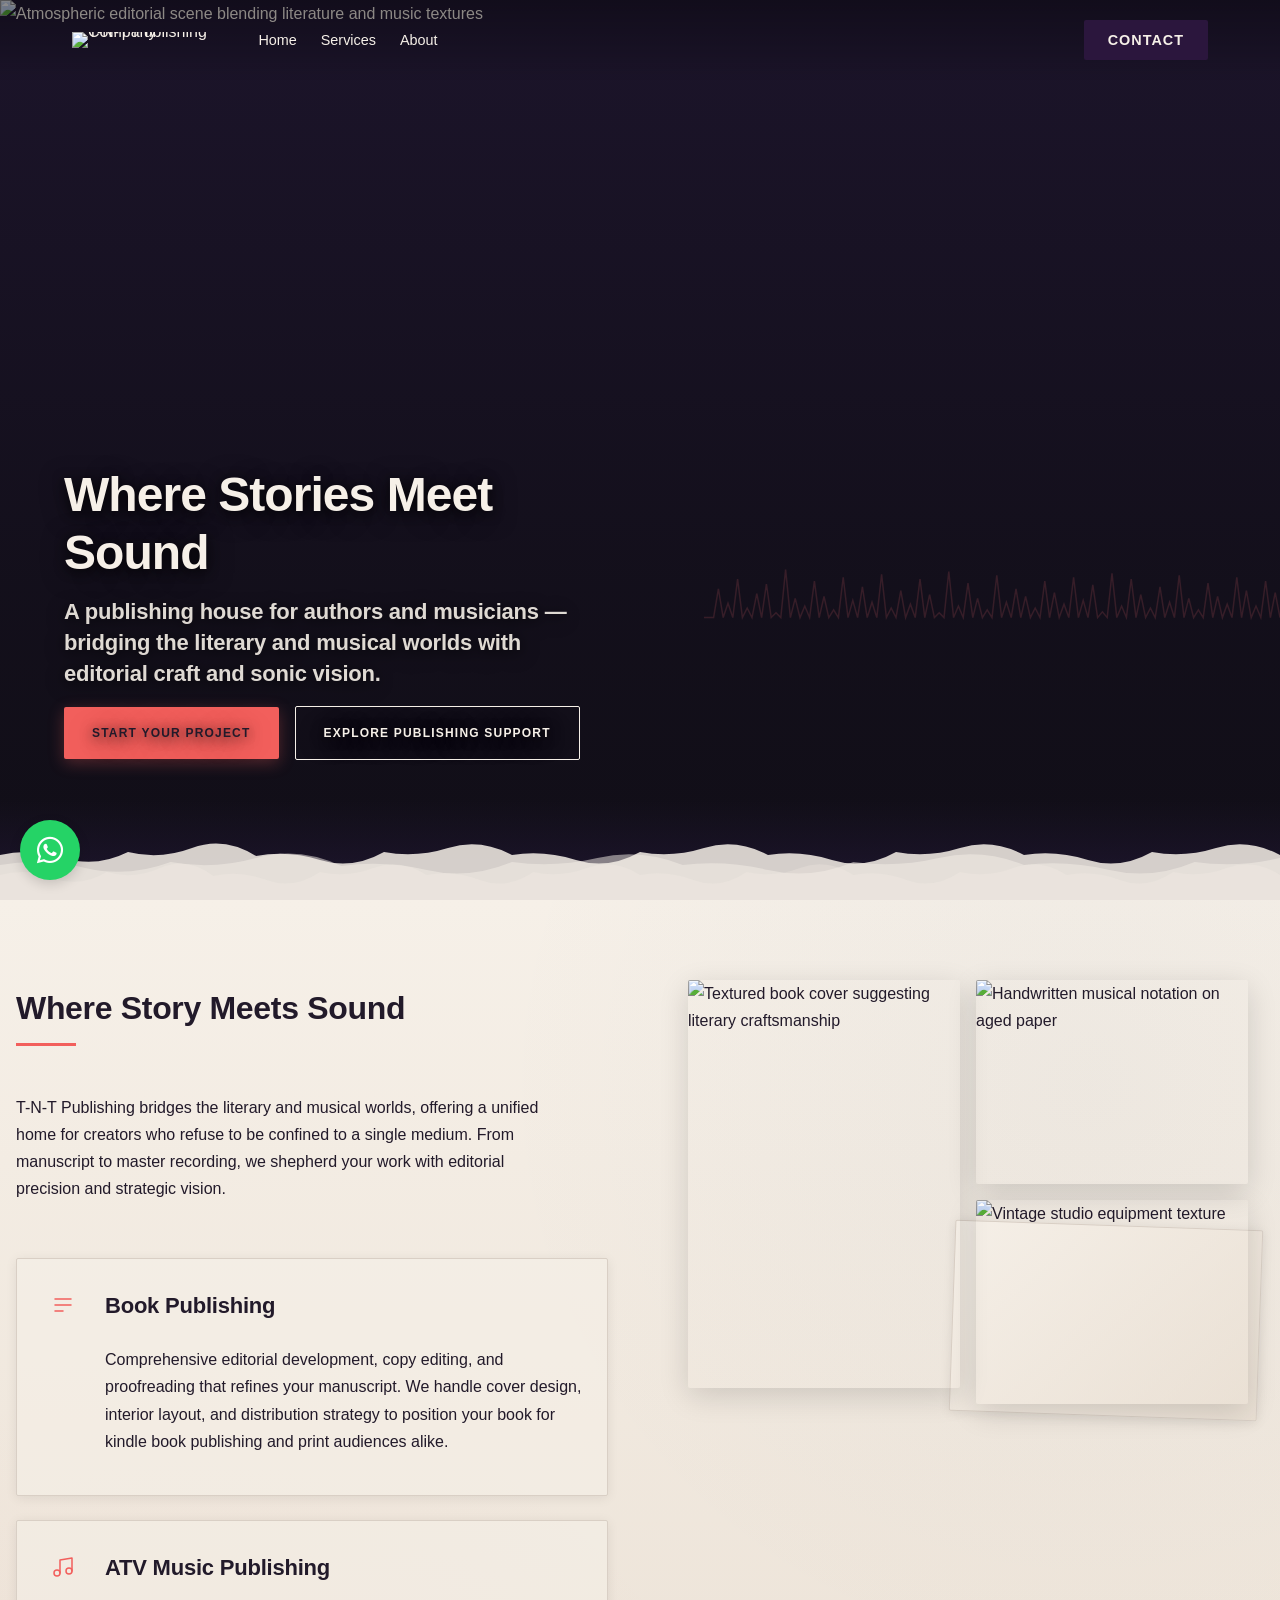
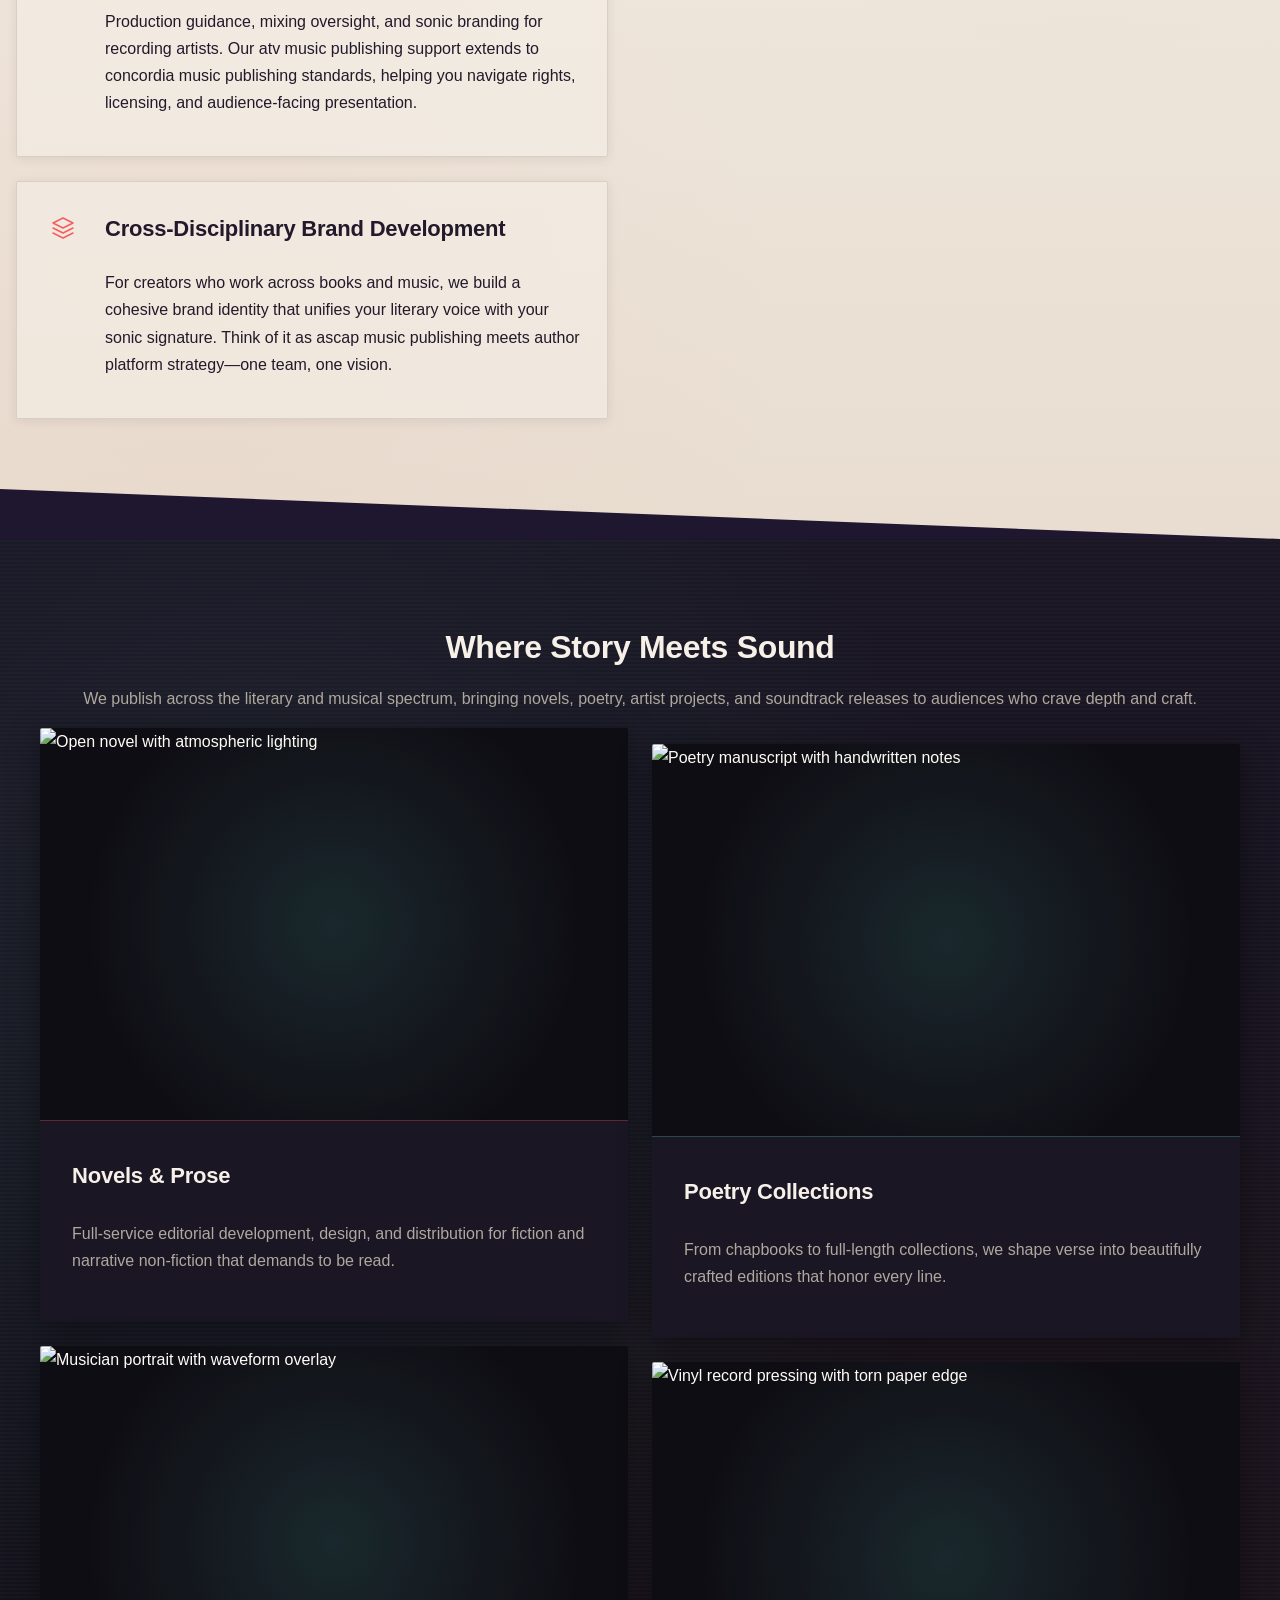
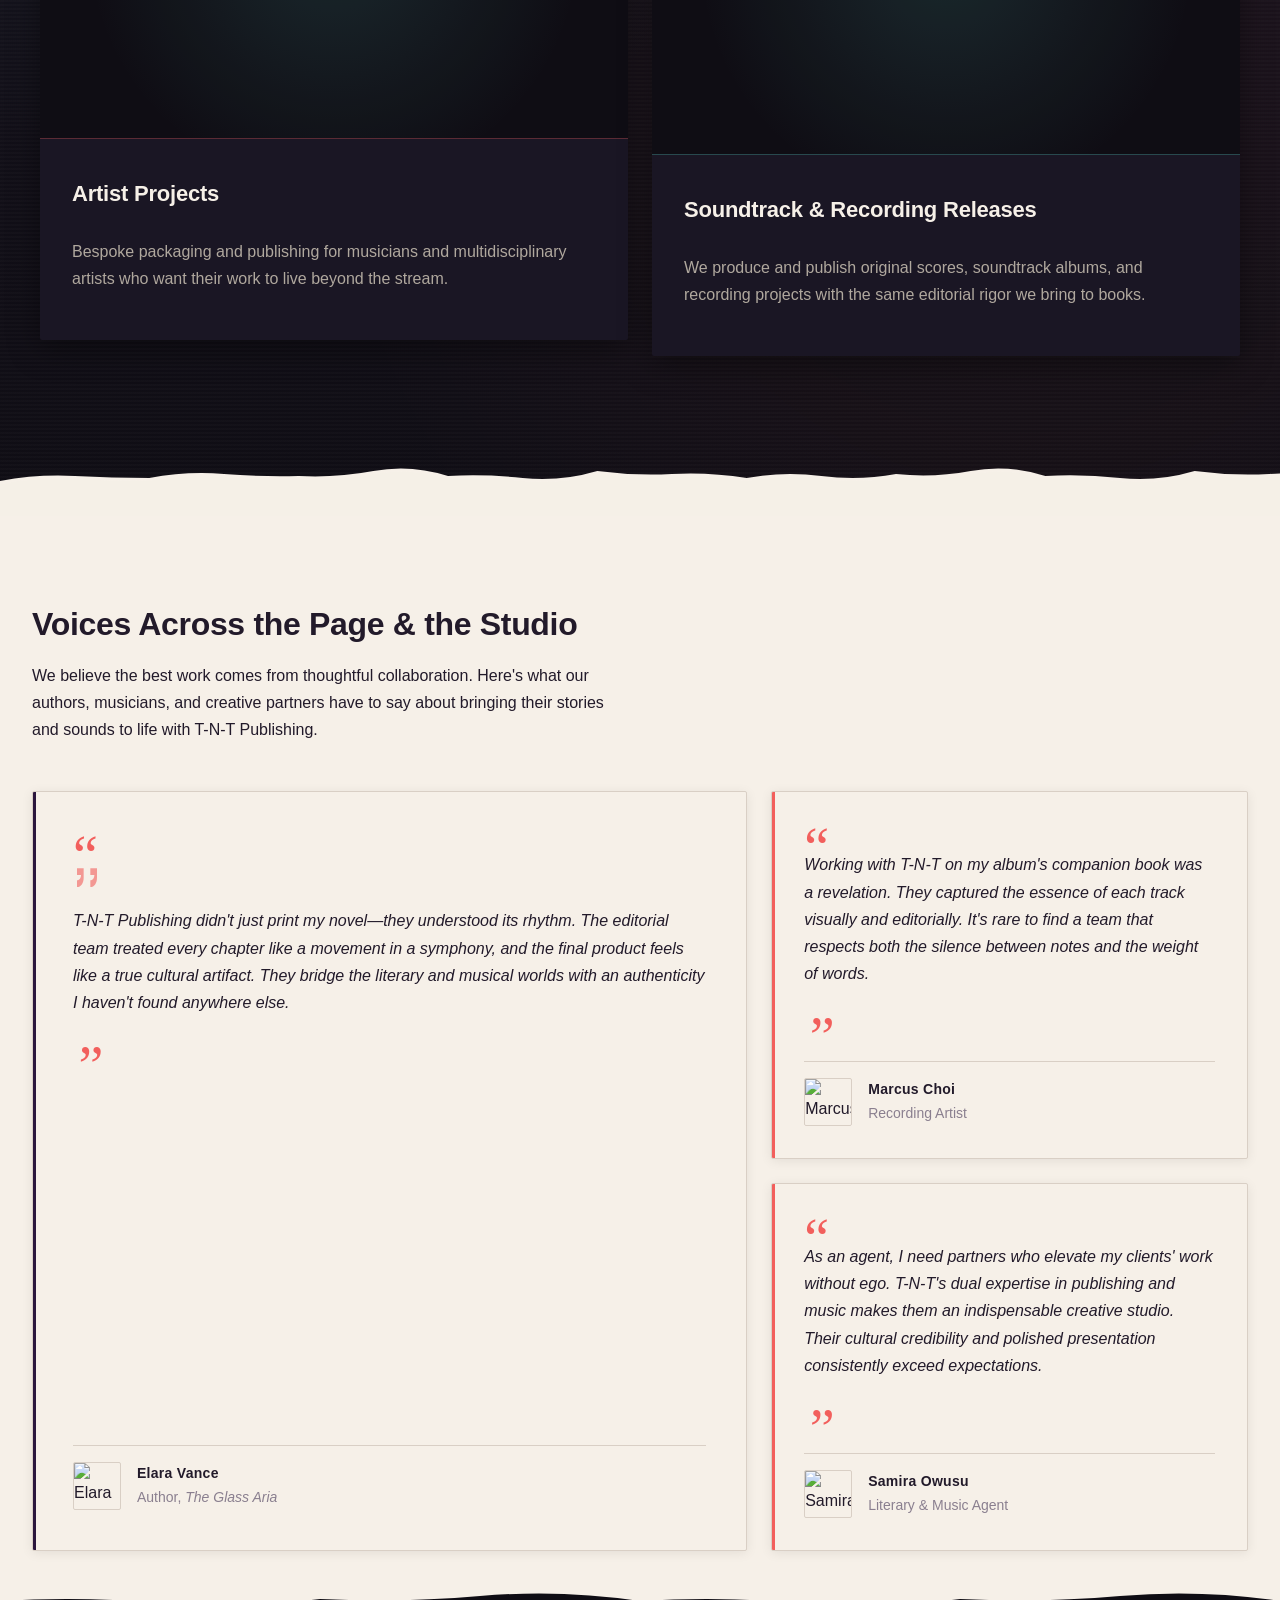
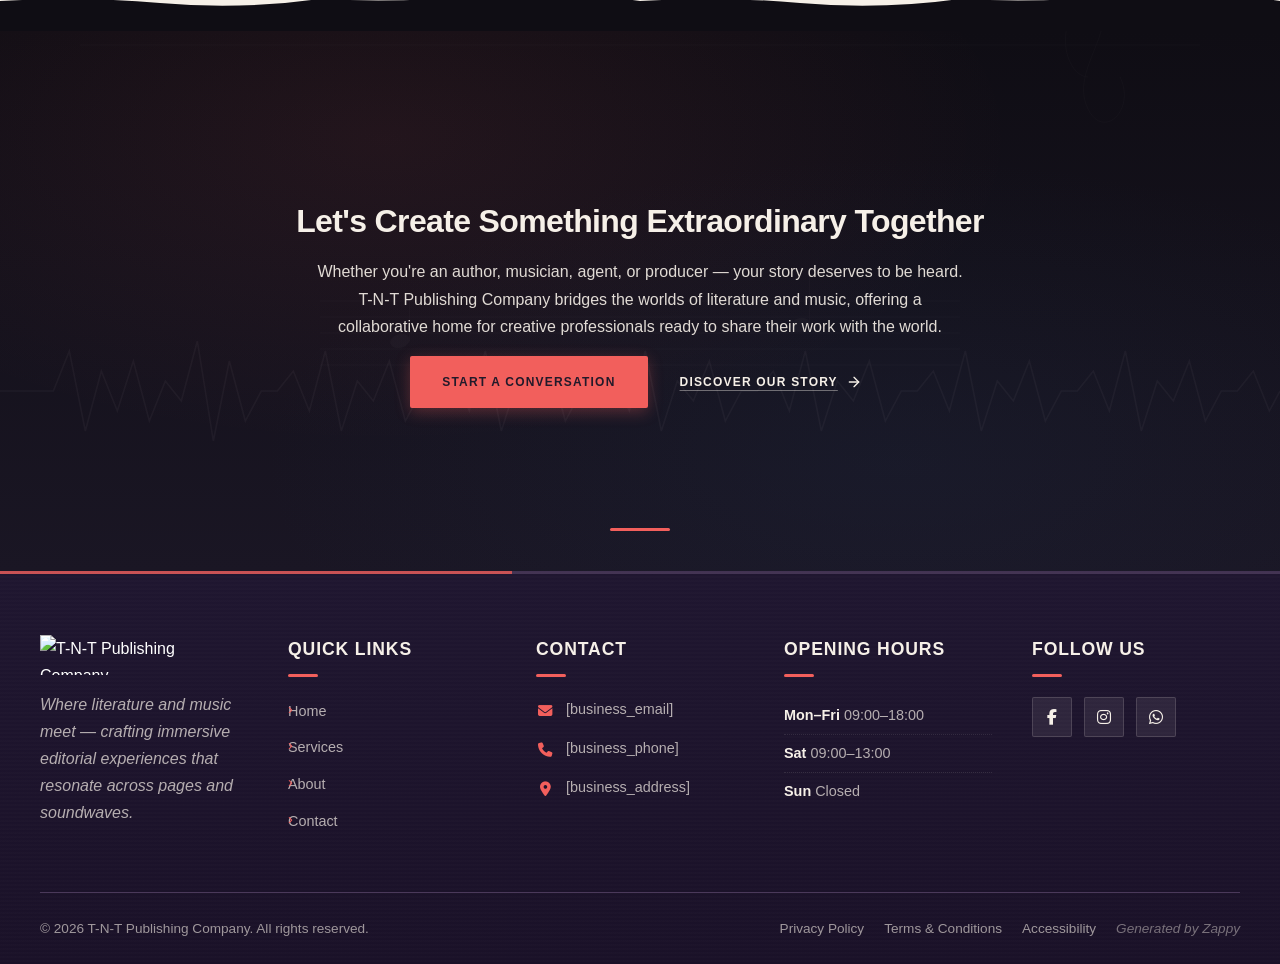
==== public/index.html @ 14544d4f "Initial website commit" ====
<!doctype html><html lang="en"><head><meta charset="UTF-8"><meta content="width=device-width,initial-scale=1" name="viewport"><meta content="index, follow" name="robots"><title>Ignite Your Story &amp; Sound — T-N-T Publishing Company</title><meta content="Where books meet beats. T-N-T Publishing Company amplifies authors and musicians with expert atv music publishing and kindle book publishing services. Start your creative explosion today." name="description"><meta content="atv music publishing, kindle book publishing, book and music publishing, creative publishing house, story and sound" name="keywords"><link href="/assets/favicon.ico" rel="icon" type="image/x-icon"><link href="/assets/favicon-16x16.png" rel="icon" type="image/png" sizes="16x16"><link href="/assets/favicon-32x32.png" rel="icon" type="image/png" sizes="32x32"><link href="/assets/favicon-48x48.png" rel="icon" type="image/png" sizes="48x48"><link href="/assets/favicon-192x192.png" rel="icon" type="image/png" sizes="192x192"><link href="/assets/favicon-512x512.png" rel="icon" type="image/png" sizes="512x512"><link href="/assets/apple-touch-icon.png" rel="apple-touch-icon"><script>!function(){"use strict";var t="50165674-5716-4f47-8185-071e0df1c910",e="https://api.zappy5.com/api/analytics/track",a=18e5,n=2592e6,o=!0,i=!0,r=!0;var s=function(){var e="zappy_visitor_"+t,a=null;try{if(a=localStorage.getItem(e)){var o=JSON.parse(a),i=Date.now();if(i-o.created<n)return o.lastSeen=i,localStorage.setItem(e,JSON.stringify(o)),o.id}}catch(t){console.warn("Zappy Analytics: LocalStorage not available")}var r="zv_"+Date.now()+"_"+Math.random().toString(36).substr(2,9);try{localStorage.setItem(e,JSON.stringify({id:r,created:Date.now(),lastSeen:Date.now()}))}catch(t){}return r}(),c=function(){var e="zappy_session_"+t,n=null;try{if(n=sessionStorage.getItem(e)){var o=JSON.parse(n),i=Date.now();if(i-o.timestamp<a)return o.timestamp=i,sessionStorage.setItem(e,JSON.stringify(o)),o.id}}catch(t){console.warn("Zappy Analytics: SessionStorage not available")}var r="zs_"+Date.now()+"_"+Math.random().toString(36).substr(2,9);try{sessionStorage.setItem(e,JSON.stringify({id:r,timestamp:Date.now()}))}catch(t){}return r}();function l(a,n){n=n||{};var o={website_id:t,event_type:a,page_path:window.location.pathname,referrer:document.referrer||"direct",visitor_id:s,session_id:c,metadata:n};if(navigator.sendBeacon){var i=new Blob([JSON.stringify(o)],{type:"application/json"});navigator.sendBeacon(e,i)}else fetch(e,{method:"POST",headers:{"Content-Type":"application/json"},body:JSON.stringify(o),keepalive:!0}).catch(function(t){console.warn("Zappy Analytics: Failed to track event",t)})}o&&l("pageview",{title:document.title,url:window.location.href}),i&&document.addEventListener("click",function(t){var e=t.target;if("BUTTON"===e.tagName||e.closest("button")){var a="BUTTON"===e.tagName?e:e.closest("button");l("click",{element:"button",text:a.textContent.trim().substring(0,100),id:a.id||null,class:a.className||null})}else if("A"===e.tagName||e.closest("a")){var n="A"===e.tagName?e:e.closest("a");l("navigation",{element:"link",text:n.textContent.trim().substring(0,100),href:n.href,external:n.hostname!==window.location.hostname})}},!0),r&&document.addEventListener("submit",function(t){var e=t.target;l("form_submit",{form_id:e.id||null,form_name:e.name||null,form_action:e.action||null,form_method:e.method||"GET"})},!0);var d=Date.now();window.addEventListener("beforeunload",function(){l("page_unload",{time_on_page:Math.floor((Date.now()-d)/1e3),page_path:window.location.pathname})}),window.zappyAnalytics={track:l,getVisitorId:function(){return s},getSessionId:function(){return c}}}()</script><meta content="Ignite Your Story &amp; Sound — T-N-T Publishing Company" property="og:title"><meta content="Where books meet beats. T-N-T Publishing Company amplifies authors and musicians with expert atv music publishing and kindle book publishing services. Start your creative explosion today." property="og:description"><meta content="summary_large_image" name="twitter:card"><meta content="Ignite Your Story &amp; Sound — T-N-T Publishing Company" name="twitter:title"><meta content="Where books meet beats. T-N-T Publishing Company amplifies authors and musicians with expert atv music publishing and kindle book publishing services. Start your creative explosion today." name="twitter:description"><meta content="website" property="og:type"><meta content="en_US" property="og:locale"><link href="https://cdnjs.cloudflare.com/ajax/libs/font-awesome/6.4.0/css/all.min.css" rel="stylesheet"><style>.skip-link{position:absolute;top:0;left:0;transform:translateY(-200%);padding:12px 18px;background:var(--bg-dark,#1a1a1a);color:var(--text-light,#fff);font-weight:600;border-radius:0 0 8px 0;z-index:10000}.skip-link:focus{transform:none;outline:2px solid var(--ring,#fff);outline-offset:2px}:focus-visible{outline:2px solid var(--ring,currentColor);outline-offset:3px}</style><link href="/assets/favicon.ico" rel="icon" type="image/x-icon"><link href="/assets/favicon-16x16.png" rel="icon" type="image/png" sizes="16x16"><link href="/assets/favicon-32x32.png" rel="icon" type="image/png" sizes="32x32"><link href="/assets/favicon-48x48.png" rel="icon" type="image/png" sizes="48x48"><link href="/assets/favicon-192x192.png" rel="icon" type="image/png" sizes="192x192"><link href="/assets/favicon-512x512.png" rel="icon" type="image/png" sizes="512x512"><link href="/assets/apple-touch-icon.png" rel="apple-touch-icon"><link href="https://cdn.jsdelivr.net/npm/vanilla-cookieconsent@3/dist/cookieconsent.css" rel="stylesheet"><script src="https://cdn.jsdelivr.net/npm/vanilla-cookieconsent@3/dist/cookieconsent.umd.js"></script><script src="https://cdn.jsdelivr.net/gh/mickidum/acc_toolbar/acctoolbar/acctoolbar.min.js"></script><link href="/styles.css" rel="stylesheet"><script>window.ZAPPY_WEBSITE_ID="50165674-5716-4f47-8185-071e0df1c910",window.ZAPPY_API_BASE="https://api.zappy5.com"</script><style id="zappy-dropdown-submenu-styles">#navMenu li:has(.sub-menu),.nav-menu li:has(.sub-menu),.navbar li:has(.sub-menu),nav li:has(.sub-menu){position:relative}#navMenu .sub-menu,.nav-menu .sub-menu,.navbar .sub-menu,nav .sub-menu{display:block!important;position:absolute!important;top:100%;left:0;min-width:220px;background:#fff;border-radius:8px;box-shadow:0 8px 25px rgba(0,0,0,.15);padding:8px 0;opacity:0;visibility:hidden;transform:translateY(10px);transition:all .3s ease;z-index:1000;list-style:none;pointer-events:none}#navMenu li:hover>.sub-menu,.nav-menu li:hover>.sub-menu,.navbar li:hover>.sub-menu,nav li:hover>.sub-menu{opacity:1!important;visibility:visible!important;transform:translateY(0)!important;pointer-events:auto!important}.sub-menu li{list-style:none;margin:0;padding:0}.sub-menu a{display:block!important;padding:10px 16px!important;color:var(--text-dark,#333)!important;font-weight:500;text-decoration:none;white-space:nowrap;transition:background-color .2s}.sub-menu .zappy-nav-child>a{padding-left:28px!important;font-size:.9em!important;opacity:.85!important}[dir=rtl] .sub-menu .zappy-nav-child>a,html[lang=ar] .sub-menu .zappy-nav-child>a,html[lang=he] .sub-menu .zappy-nav-child>a{padding-left:10px!important;padding-right:28px!important}.sub-menu .zappy-nav-parent>a{font-weight:600!important}.sub-menu a:hover{background-color:#f5f5f5}[dir=rtl] .nav-menu .sub-menu,[dir=rtl] .navbar .sub-menu,[dir=rtl] nav .sub-menu,html[lang=ar] .nav-menu .sub-menu,html[lang=ar] .navbar .sub-menu,html[lang=ar] nav .sub-menu,html[lang=he] .nav-menu .sub-menu,html[lang=he] .navbar .sub-menu,html[lang=he] nav .sub-menu{left:auto!important;right:0!important}.sub-menu:empty,.sub-menu:not(:has(li)):not(:has(> a)),.sub-menu:not(:has(li:not(.zappy-hidden-menu-item))):not(:has(> a)){display:none!important;opacity:0!important;visibility:hidden!important;pointer-events:none!important}li:has(.menu-group-title):hover>.sub-menu{opacity:1!important;visibility:visible!important;transform:translateY(0)!important;pointer-events:auto!important}#navMenu>li>.menu-group-title,.nav-menu>li>.menu-group-title{display:inline-block;padding:.5rem 1rem;cursor:default;user-select:none}@media (max-width:768px){#navMenu .sub-menu,.nav-menu .sub-menu,.navbar .sub-menu,nav .sub-menu{position:static!important;transform:none!important;box-shadow:none!important;background:0 0!important;max-height:0;overflow:hidden;opacity:0;visibility:hidden;transition:max-height .3s ease,opacity .3s ease;padding:0!important;border-radius:0!important}#navMenu .sub-menu.mobile-expanded,.nav-menu .sub-menu.mobile-expanded,.navbar .sub-menu.mobile-expanded{max-height:none!important;overflow-y:visible!important;opacity:1!important;visibility:visible!important;padding:8px 0 8px 16px!important}[dir=rtl] .sub-menu.mobile-expanded,html[lang=he] .sub-menu.mobile-expanded{padding:8px 16px 8px 0!important}#navMenu li:hover>.sub-menu,.nav-menu li:hover>.sub-menu,.navbar li:hover>.sub-menu,nav li:hover>.sub-menu{opacity:0;visibility:hidden;pointer-events:none}#navMenu li>.sub-menu.mobile-expanded,.nav-menu li>.sub-menu.mobile-expanded,.navbar li>.sub-menu.mobile-expanded,nav li>.sub-menu.mobile-expanded{opacity:1!important;visibility:visible!important;pointer-events:auto!important}#navMenu li:has(.sub-menu),.nav-menu li:has(.sub-menu),.navbar li:has(.sub-menu),nav li:has(.sub-menu){display:flex!important;flex-wrap:wrap!important;align-items:center!important;position:relative!important;min-height:44px!important}#navMenu li:has(.sub-menu)>a,.nav-menu li:has(.sub-menu)>a,.navbar li:has(.sub-menu)>a,nav li:has(.sub-menu)>a{flex:1!important;min-width:0!important}#navMenu li:has(.sub-menu)>.menu-group-title,.nav-menu li:has(.sub-menu)>.menu-group-title,.navbar li:has(.sub-menu)>.menu-group-title,nav li:has(.sub-menu)>.menu-group-title{flex:1!important;min-width:0!important;padding:0!important;line-height:inherit!important}#navMenu li:has(.sub-menu)>.sub-menu,.nav-menu li:has(.sub-menu)>.sub-menu,.navbar li:has(.sub-menu)>.sub-menu,nav li:has(.sub-menu)>.sub-menu{flex-basis:100%!important;width:100%!important}#navMenu li:has(.sub-menu)>a [class*=arrow],#navMenu li:has(.sub-menu)>a [class*=chevron],.nav-menu li:has(.sub-menu)>a .fa-angle-down,.nav-menu li:has(.sub-menu)>a .fa-chevron-down,.nav-menu li:has(.sub-menu)>a [class*=arrow],.nav-menu li:has(.sub-menu)>a [class*=chevron],nav li:has(.sub-menu)>a [class*=arrow],nav li:has(.sub-menu)>a [class*=chevron]{display:none!important;visibility:hidden!important}.mobile-submenu-toggle{display:flex!important;align-items:center!important;justify-content:center!important;width:44px!important;height:auto!important;background:0 0!important;border:none!important;cursor:pointer!important;color:var(--text-light)!important;position:static!important;flex-shrink:0!important;align-self:stretch!important;z-index:2!important;padding:0!important;margin:0!important}.mobile-submenu-toggle::after{content:''!important;width:0!important;height:0!important;border-left:6px solid transparent!important;border-right:6px solid transparent!important;border-top:7px solid currentColor!important;transition:transform .3s ease!important}.mobile-submenu-toggle.expanded::after{transform:rotate(180deg)!important}.sub-menu a{padding:10px 0!important;display:block!important;color:var(--text-light)!important;white-space:normal!important}.sub-menu .zappy-nav-child>a{padding-left:28px!important;font-size:.9em!important;opacity:.85!important}[dir=rtl] .sub-menu .zappy-nav-child>a,html[lang=ar] .sub-menu .zappy-nav-child>a,html[lang=he] .sub-menu .zappy-nav-child>a{padding-left:0!important;padding-right:28px!important}.sub-menu .zappy-nav-parent>a{font-weight:600!important}#navMenu.active,.nav-menu.active{max-width:100vw!important;overflow-x:hidden!important;box-sizing:border-box!important}.navbar .sub-menu li a,.zappy-products-dropdown .sub-menu a,nav.navbar .sub-menu li a{color:var(--text-light)!important}}@media (min-width:769px){.mobile-submenu-toggle{display:none!important}}</style><style id="zappy-widget-visibility">html[dir=rtl] .whatsapp-float{right:20px!important;left:auto!important}html:not([dir]) .whatsapp-float,html[dir=ltr] .whatsapp-float{left:20px!important;right:auto!important}html[dir=rtl] #mic-access-tool-general-button,html[dir=rtl] #mic-init-access-tool #mic-access-tool-general-button,html[dir=rtl] #mic-init-access-tool .mic-access-tool-general-button,html[dir=rtl] ._access-icon,html[dir=rtl] .mic-access-tool-general-button{left:20px!important;right:auto!important}html:not([dir]) #mic-access-tool-general-button,html:not([dir]) #mic-init-access-tool #mic-access-tool-general-button,html:not([dir]) #mic-init-access-tool .mic-access-tool-general-button,html:not([dir]) ._access-icon,html:not([dir]) .mic-access-tool-general-button,html[dir=ltr] #mic-access-tool-general-button,html[dir=ltr] #mic-init-access-tool #mic-access-tool-general-button,html[dir=ltr] #mic-init-access-tool .mic-access-tool-general-button,html[dir=ltr] ._access-icon,html[dir=ltr] .mic-access-tool-general-button{right:20px!important;left:auto!important}@media (max-width:768px){.whatsapp-float{display:flex!important}}@media (min-width:769px){.whatsapp-float{display:flex!important}}@media (max-width:768px){#mic-access-tool-general-button,#mic-init-access-tool #mic-access-tool-general-button,#mic-init-access-tool .mic-access-tool-general-button,._access-icon,.mic-access-tool-general-button{display:flex!important;visibility:visible!important;opacity:1!important;pointer-events:auto!important}#mic-access-tool-box.opened-mic-access-tool,#mic-init-access-tool #mic-access-tool-box.opened-mic-access-tool,.mic-access-tool-box.opened-mic-access-tool{visibility:visible!important;opacity:1!important;pointer-events:auto!important}}@media (min-width:769px){#mic-access-tool-general-button,#mic-init-access-tool #mic-access-tool-general-button,#mic-init-access-tool .mic-access-tool-general-button,._access-icon,.mic-access-tool-general-button{display:flex!important;visibility:visible!important;opacity:1!important;pointer-events:auto!important}#mic-access-tool-box.opened-mic-access-tool,#mic-init-access-tool #mic-access-tool-box.opened-mic-access-tool,.mic-access-tool-box.opened-mic-access-tool{visibility:visible!important;opacity:1!important;pointer-events:auto!important}}</style></head><body><a href="#main" class="skip-link">Skip to main content</a><nav class="navbar"><button aria-label="Menu" class="mobile-toggle" id="mobileToggle"><svg viewBox="0 0 24 24" fill="none" height="24" width="24" class="hamburger-icon"><path d="M3 12h18M3 6h18M3 18h18" stroke="currentColor" stroke-width="2" stroke-linecap="round"></path></svg> <svg viewBox="0 0 24 24" fill="none" height="24" width="24" class="close-icon" style="display:none"><path d="M18 6L6 18M6 6l12 12" stroke="currentColor" stroke-width="2" stroke-linecap="round"></path></svg></button> <button aria-label="Call" class="phone-header-btn" data-phone="[business_phone]"><svg viewBox="0 0 24 24" fill="currentColor" height="20" width="20"><path d="M22 16.92v3a2 2 0 0 1-2.18 2 19.79 19.79 0 0 1-8.63-3.07 19.5 19.5 0 0 1-6-6 19.79 19.79 0 0 1-3.07-8.67A2 2 0 0 1 4.11 2h3a2 2 0 0 1 2 1.72 12.84 12.84 0 0 0 .7 2.81 2 2 0 0 1-.45 2.11L8.09 9.91a16 16 0 0 0 6 6l1.27-1.27a2 2 0 0 1 2.11-.45 12.84 12.84 0 0 0 2.81.7A2 2 0 0 1 22 16.92z"></path></svg></button><div class="nav-container"><div class="nav-brand"><a href="/" class="logo-link"><img alt="T-N-T Publishing Company" src="/assets/site-home-image-1.webp" class="logo"></a></div><ul class="nav-menu" id="navMenu"><li><a href="/">Home</a></li><li><a href="/services">Services</a></li><li><a href="/about">About</a></li></ul><div class="nav-cta-container"><a href="/contact" class="nav-cta-btn">Contact</a></div></div></nav><script>window.addEventListener("load",function(){const e=document.querySelector(".navbar, nav, header");if(!e)return void console.log("[Navbar] Navbar element not found");let t=document.getElementById("mobileToggle")||document.querySelector(".mobile-toggle")||document.querySelector(".hamburger")||document.querySelector(".hamburger-menu")||document.querySelector(".menu-toggle")||document.querySelector(".burger-menu")||document.querySelector('[aria-label="Menu"]')||document.querySelector('[aria-label="תפריט"]');const n=document.querySelector(".phone-header-btn"),o=window.getComputedStyle(e);let r=o.backgroundColor;if(console.log("[Navbar] Initial navbar background:",r),"transparent"===r||"rgba(0, 0, 0, 0)"===r||r.startsWith("rgba")&&r.includes(", 0)")){const e=o.backgroundImage;if(e&&"none"!==e)console.log("[Navbar] Navbar has background image/gradient, using dark text"),r="rgb(240, 240, 240)";else{const e=window.getComputedStyle(document.body).backgroundColor;console.log("[Navbar] Navbar transparent, using body background:",e),r=e}}const a=r.match(/\d+/g);if(a&&a.length>=3){const e=(.299*parseInt(a[0])+.587*parseInt(a[1])+.114*parseInt(a[2]))/255;console.log("[Navbar] Mobile button colors preserved from Claude CSS (luminance:",e.toFixed(2)+")");const o=document.createElement("style");o.id="zappy-mobile-nav-fix";document.documentElement.lang;document.documentElement.dir,o.textContent='\n        /* Hide mobile buttons on desktop, show only on mobile */\n        @media (min-width: 769px) {\n          .mobile-toggle,\n          .phone-header-btn {\n            display: none !important;\n          }\n        }\n        \n        /* Show and position mobile buttons correctly on mobile */\n        @media (max-width: 768px) {\n          .navbar,\n          nav.navbar {\n            min-height: 70px !important;\n          }\n\n          .mobile-toggle,\n          .phone-header-btn {\n            position: absolute !important;\n            top: 0 !important;\n            bottom: 0 !important;\n            margin-top: auto !important;\n            margin-bottom: auto !important;\n            transform: none !important;\n            z-index: 1001 !important;\n            display: flex !important;\n            align-items: center !important;\n            justify-content: center !important;\n            width: 36px !important;\n            height: 36px !important;\n            border-radius: 50% !important;\n            border: none !important;\n            cursor: pointer !important;\n            padding: 6px !important;\n            background: none !important;\n            color: var(--nav-text, var(--text-light)) !important;\n            touch-action: manipulation !important;\n            -webkit-tap-highlight-color: transparent !important;\n          }\n\n          html[data-zappy-site-type="ecommerce"] .phone-header-btn,\n          body[data-zappy-site-type="ecommerce"] .phone-header-btn,\n          html[data-zappy-site-type="ecommerce"] header .phone-header-btn,\n          html[data-zappy-site-type="ecommerce"] nav .phone-header-btn {\n            display: none !important;\n            visibility: hidden !important;\n            width: 0 !important;\n            height: 0 !important;\n            min-width: 0 !important;\n            overflow: hidden !important;\n          }\n          \n          /* LTR positioning (default): hamburger LEFT, phone RIGHT */\n          html:not([dir="rtl"]):not([lang="he"]):not([lang="ar"]) .mobile-toggle,\n          html[dir="ltr"] .mobile-toggle {\n            left: 12px !important;\n            right: auto !important;\n          }\n          html:not([dir="rtl"]):not([lang="he"]):not([lang="ar"]) .phone-header-btn,\n          html[dir="ltr"] .phone-header-btn {\n            right: 12px !important;\n            left: auto !important;\n          }\n          \n          /* RTL positioning: hamburger RIGHT, phone LEFT */\n          html[dir="rtl"] .mobile-toggle,\n          html[lang="he"] .mobile-toggle,\n          html[lang="ar"] .mobile-toggle {\n            right: 12px !important;\n            left: auto !important;\n          }\n          html[dir="rtl"] .phone-header-btn,\n          html[lang="he"] .phone-header-btn,\n          html[lang="ar"] .phone-header-btn {\n            left: 12px !important;\n            right: auto !important;\n          }\n          \n          /* CRITICAL: Ensure nav-container has min-height on mobile */\n          /* All children are positioned absolutely/fixed on mobile, so height:auto collapses to 0 */\n          .nav-container {\n            min-height: 70px !important;\n            position: relative !important;\n          }\n          \n          /* Ensure SVG icons are properly sized and inherit color */\n          .mobile-toggle svg,\n          .phone-header-btn svg {\n            width: 24px !important;\n            height: 24px !important;\n            /* Don\'t force display - let JavaScript control hamburger/close toggle */\n          }\n          \n          /* Reset nav-cta-container on mobile - remove desktop box-shadow/padding */\n          /* that creates a visible ghost box when CTA button is hidden */\n          .nav-cta-container {\n            box-shadow: none !important;\n            padding: 0 !important;\n          }\n          \n          /* Hide nav-cta-container entirely on mobile when there\'s no lang-switcher */\n          /* (only the CTA button is inside, and it\'s hidden on mobile) */\n          .nav-cta-container:not(:has(.lang-switcher)) {\n            display: none !important;\n          }\n          \n          /* CRITICAL: Prevent hero image fade gradient from bleeding over headline text */\n          /* The .image-fade-gradient has bottom: -30px (extends below parent) */\n          /* On mobile stacked layout, this overlaps the h1 text below the image */\n          .hero-image-column {\n            overflow: hidden !important;\n          }\n          .image-fade-gradient {\n            bottom: 0 !important;\n          }\n          \n          /* Hide desktop language switcher on mobile - hamburger menu handles it */\n          /* High specificity to override stored CSS */\n          .lang-switcher,\n          .nav-cta-container .lang-switcher,\n          .nav-container .lang-switcher,\n          .navbar .lang-switcher,\n          .navbar .nav-cta-container .lang-switcher {\n            display: none !important;\n          }\n        }\n      ';const r=document.getElementById("zappy-mobile-nav-fix");r&&r.remove(),document.head.appendChild(o),console.log("[Navbar] Critical CSS injected for mobile nav positioning");const i=window.innerWidth<=768;if(t){const e=t.querySelector(".hamburger-icon"),n=t.querySelector(".close-icon");e&&(e.style.setProperty("width","24px","important"),e.style.setProperty("height","24px","important"),e.style.setProperty("display","block","important")),n&&(n.style.setProperty("width","24px","important"),n.style.setProperty("height","24px","important"),n.style.setProperty("display","none","important")),i?(t.style.setProperty("position","absolute","important"),t.style.setProperty("top","0","important"),t.style.setProperty("bottom","0","important"),t.style.setProperty("margin-top","auto","important"),t.style.setProperty("margin-bottom","auto","important"),t.style.setProperty("transform","none","important"),t.style.setProperty("z-index","1001","important"),t.style.removeProperty("left"),t.style.removeProperty("right"),console.log("[Navbar] Mobile toggle positioning applied (mobile viewport)")):(t.style.removeProperty("position"),t.style.removeProperty("top"),t.style.removeProperty("transform"),t.style.removeProperty("z-index"),t.style.removeProperty("left"),t.style.removeProperty("right"),console.log("[Navbar] Desktop viewport - cleared mobile toggle inline positioning"))}if(n){const e=n.querySelector("svg");e&&(e.style.width="24px",e.style.height="24px",e.setAttribute("width","24"),e.setAttribute("height","24")),i?(n.style.setProperty("position","absolute","important"),n.style.setProperty("top","0","important"),n.style.setProperty("bottom","0","important"),n.style.setProperty("margin-top","auto","important"),n.style.setProperty("margin-bottom","auto","important"),n.style.setProperty("transform","none","important"),n.style.setProperty("z-index","1001","important"),n.style.removeProperty("left"),n.style.removeProperty("right"),console.log("[Navbar] Phone button positioning applied (mobile viewport)")):(n.style.removeProperty("position"),n.style.removeProperty("top"),n.style.removeProperty("transform"),n.style.removeProperty("z-index"),n.style.removeProperty("left"),n.style.removeProperty("right"),console.log("[Navbar] Desktop viewport - cleared phone button inline positioning"))}}else console.log("[Navbar] Could not parse background color:",r);t=document.getElementById("mobileToggle")||document.querySelector(".mobile-toggle")||document.querySelector(".hamburger")||document.querySelector(".hamburger-menu")||document.querySelector(".menu-toggle")||document.querySelector(".burger-menu")||document.querySelector('[aria-label="Menu"]')||document.querySelector('[aria-label="תפריט"]');const i=document.getElementById("navMenu")||document.querySelector(".nav-menu")||document.querySelector(".nav-links")||document.querySelector("nav ul:not(.submenu)");if(!t||!i)return void console.log("[Navbar] Mobile toggle or menu not found:",{toggle:!!t,menu:!!i});i.id||(i.id="navMenu"),console.log("[Navbar] Initializing mobile menu...");const l=t.cloneNode(!0);t.parentNode.replaceChild(l,t);var s=0;function p(e){var t=Date.now();t-s<300||(s=t,function(e){e.preventDefault(),e.stopPropagation();const t=l.querySelector(".hamburger-icon"),n=l.querySelector(".close-icon");i.classList.contains("active")?(i.classList.remove("active"),t&&t.style.setProperty("display","block","important"),n&&n.style.setProperty("display","none","important"),document.body.style.overflow="",console.log("[Navbar] Menu closed")):(i.classList.add("active"),t&&t.style.setProperty("display","none","important"),n&&n.style.setProperty("display","block","important"),document.body.style.overflow="hidden",console.log("[Navbar] Menu opened"))}(e))}l.addEventListener("click",p),l.addEventListener("touchend",p),i.querySelectorAll("a").forEach(function(e){e.addEventListener("click",function(){if("#"===this.getAttribute("href"))return;const e=l.querySelector(".hamburger-icon"),t=l.querySelector(".close-icon");i.classList.remove("active"),e&&e.style.setProperty("display","block","important"),t&&t.style.setProperty("display","none","important"),document.body.style.overflow="",console.log("[Navbar] Menu closed (link clicked)")})});var m=i.querySelectorAll(".dropdown-toggle");m.forEach(function(e){e.addEventListener("click",function(e){e.preventDefault(),e.stopPropagation();var t=this.closest(".nav-dropdown");t&&(t.parentNode.querySelectorAll(".nav-dropdown.open").forEach(function(e){e!==t&&e.classList.remove("open")}),t.classList.toggle("open"),console.log("[Navbar] Dropdown toggled:",t.classList.contains("open")?"open":"closed"))})}),document.addEventListener("click",function(e){e.target.closest(".nav-dropdown")||document.querySelectorAll(".nav-dropdown.open").forEach(function(e){e.classList.remove("open")})}),console.log("[Navbar] Dropdown handlers initialized for "+m.length+" dropdowns"),n&&n.addEventListener("click",function(){const e=document.querySelectorAll('a[href^="tel:"]'),t=e.length>0?e[0].getAttribute("href").replace("tel:",""):"[business_phone]";window.location.href="tel:"+t,console.log("[Navbar] Phone button clicked")}),console.log("[Navbar] Mobile menu initialized successfully")})</script><main id="main"><section class="home-hero-section" data-band-index="0" data-layout-spec="Home-hero" data-hero-type="fullscreen-scrim"><div class="home-hero-section__bg-layer"><img alt="Atmospheric editorial scene blending literature and music textures" src="/assets/site-home-hero-image-1.webp" data-context="A cinematic editorial scene blending open book pages with vinyl record sleeve textures under warm studio lighting. Deep plum and indigo shadows with parchment highlights, paper grain visible, no separate cutout objects, cohesive atmospheric composition for a publishing company." data-placeholder="home-hero-image-1" height="600" loading="eager" width="1200" class="home-hero-section__bg-img" data-hero-bg="true" fetchpriority="high"></div><div class="home-hero-section__scrim" aria-hidden="true"></div><div class="home-hero-section__waveform" aria-hidden="true"><svg viewBox="0 0 600 120" xmlns="http://www.w3.org/2000/svg" aria-hidden="true" data-no-icon-edit="true" preserveAspectRatio="none"><path d="M0,60 L10,60 L15,30 L20,60 L25,45 L30,60 L35,20 L40,60 L45,50 L50,60 L55,35 L60,60 L65,25 L70,60 L75,55 L80,60 L85,10 L90,60 L95,40 L100,60 L105,48 L110,60 L115,22 L120,60 L125,38 L130,60 L135,52 L140,60 L145,18 L150,60 L155,42 L160,60 L165,28 L170,60 L175,44 L180,60 L185,15 L190,60 L195,50 L200,60 L205,32 L210,60 L215,46 L220,60 L225,20 L230,60 L235,36 L240,60 L245,55 L250,60 L255,12 L260,60 L265,48 L270,60 L275,24 L280,60 L285,40 L290,60 L295,52 L300,60 L305,16 L310,60 L315,44 L320,60 L325,30 L330,60 L335,38 L340,60 L345,50 L350,60 L355,22 L360,60 L365,34 L370,60 L375,46 L380,60 L385,18 L390,60 L395,42 L400,60 L405,26 L410,60 L415,54 L420,60 L425,14 L430,60 L435,48 L440,60 L445,20 L450,60 L455,36 L460,60 L465,50 L470,60 L475,28 L480,60 L485,44 L490,60 L495,16 L500,60 L505,40 L510,60 L515,52 L520,60 L525,24 L530,60 L535,38 L540,60 L545,46 L550,60 L555,18 L560,60 L565,32 L570,60 L575,48 L580,60 L585,22 L590,60 L595,34 L600,60" fill="none" opacity="0.35" stroke="var(--accent)" stroke-width="1.5"></path></svg></div><div class="home-hero-section__content"><h1 class="home-hero-section__headline">Where Stories Meet Sound</h1><h3 class="home-hero-section__subtitle">A publishing house for authors and musicians — bridging the literary and musical worlds with editorial craft and sonic vision.</h3><div class="home-hero-section__ctas"><a href="/contact" class="home-hero-section__btn home-hero-section__btn--primary">Start Your Project</a> <a href="/services" class="home-hero-section__btn home-hero-section__btn--secondary">Explore Publishing Support</a></div></div><div class="home-hero-section__divider-wrapper" aria-hidden="true"><svg viewBox="0 0 1200 100" xmlns="http://www.w3.org/2000/svg" aria-hidden="true" data-no-icon-edit="true" preserveAspectRatio="none"><defs><linearGradient id="heroFade" x1="0" x2="0" y1="0" y2="1"><stop offset="0%" stop-color="var(--bg-dark)" stop-opacity="0"></stop><stop offset="100%" stop-color="var(--bg-dark)" stop-opacity="1"></stop></linearGradient></defs><rect fill="url(#heroFade)" height="100" width="1200" x="0" y="0"></rect><path d="M0,100 L0,55 Q30,48 60,58 T120,52 Q150,60 180,48 T240,56 Q270,50 300,60 T360,52 Q390,58 420,48 T480,55 Q510,50 540,60 T600,52 Q630,58 660,48 T720,55 Q750,50 780,60 T840,52 Q870,58 900,48 T960,55 Q990,50 1020,60 T1080,52 Q1110,58 1140,48 T1200,55 L1200,100 Z" fill="var(--bg-light)" opacity="0.85"></path><path d="M0,100 L0,65 Q40,58 80,68 T160,62 Q200,70 240,58 T320,66 Q360,60 400,70 T480,62 Q520,68 560,58 T640,65 Q680,60 720,70 T800,62 Q840,68 880,58 T960,65 Q1000,60 1040,70 T1120,62 Q1160,68 1200,58 L1200,100 Z" fill="var(--bg-light)" opacity="0.5"></path><path d="M0,100 L0,75 Q25,68 50,78 T100,72 Q125,80 150,68 T200,76 Q225,70 250,80 T300,72 Q325,78 350,68 T400,75 Q425,70 450,80 T500,72 Q525,78 550,68 T600,75 Q625,70 650,80 T700,72 Q725,78 750,68 T800,75 Q825,70 850,80 T900,72 Q925,78 950,68 T1000,75 Q1025,70 1050,80 T1100,72 Q1125,78 1150,68 T1200,75 L1200,100 Z" fill="var(--bg-light)" opacity="0.25"></path></svg></div></section><section class="home-services-section" data-band-index="1" data-layout-spec="Home-services"><div class="home-services-section__inner"><div class="home-services-section__text"><h2 class="home-services-section__heading">Where Story Meets Sound</h2><p class="home-services-section__intro">T-N-T Publishing bridges the literary and musical worlds, offering a unified home for creators who refuse to be confined to a single medium. From manuscript to master recording, we shepherd your work with editorial precision and strategic vision.</p><div class="home-services-section__services"><div class="home-services-section__service"><div class="home-services-section__service-icon" aria-hidden="true"><svg viewBox="0 0 24 24" xmlns="http://www.w3.org/2000/svg" data-element-type="icon" data-icon-type="svg" fill="none" height="24" width="24"><path d="M4 6H20M4 12H20M4 18H12" stroke="currentColor" stroke-width="1.5" stroke-linecap="round"></path></svg></div><div class="home-services-section__service-content"><h3 class="home-services-section__service-title">Book Publishing</h3><p class="home-services-section__service-desc">Comprehensive editorial development, copy editing, and proofreading that refines your manuscript. We handle cover design, interior layout, and distribution strategy to position your book for kindle book publishing and print audiences alike.</p></div></div><div class="home-services-section__service"><div class="home-services-section__service-icon" aria-hidden="true"><svg viewBox="0 0 24 24" xmlns="http://www.w3.org/2000/svg" data-element-type="icon" data-icon-type="svg" fill="none" height="24" width="24"><path d="M9 18V5L21 3V16" stroke="currentColor" stroke-width="1.5" stroke-linecap="round" stroke-linejoin="round"></path><circle cx="6" cy="18" r="3" stroke="currentColor" stroke-width="1.5"></circle><circle cx="18" cy="16" r="3" stroke="currentColor" stroke-width="1.5"></circle></svg></div><div class="home-services-section__service-content"><h3 class="home-services-section__service-title">ATV Music Publishing</h3><p class="home-services-section__service-desc">Production guidance, mixing oversight, and sonic branding for recording artists. Our atv music publishing support extends to concordia music publishing standards, helping you navigate rights, licensing, and audience-facing presentation.</p></div></div><div class="home-services-section__service"><div class="home-services-section__service-icon" aria-hidden="true"><svg viewBox="0 0 24 24" xmlns="http://www.w3.org/2000/svg" data-element-type="icon" data-icon-type="svg" fill="none" height="24" width="24"><path d="M12 2L2 7L12 12L22 7L12 2Z" stroke="currentColor" stroke-width="1.5" stroke-linecap="round" stroke-linejoin="round"></path><path d="M2 17L12 22L22 17" stroke="currentColor" stroke-width="1.5" stroke-linecap="round" stroke-linejoin="round"></path><path d="M2 12L12 17L22 12" stroke="currentColor" stroke-width="1.5" stroke-linecap="round" stroke-linejoin="round"></path></svg></div><div class="home-services-section__service-content"><h3 class="home-services-section__service-title">Cross-Disciplinary Brand Development</h3><p class="home-services-section__service-desc">For creators who work across books and music, we build a cohesive brand identity that unifies your literary voice with your sonic signature. Think of it as ascap music publishing meets author platform strategy—one team, one vision.</p></div></div></div></div><div class="home-services-section__imagery"><div class="home-services-section__tile-grid"><div class="home-services-section__tile home-services-section__tile--book"><img alt="Textured book cover suggesting literary craftsmanship" src="/assets/site-home-services-image-1.webp" data-context="A moody, close-up editorial photograph of a textured hardcover book spine with gold foil stamping, sitting on a dark wooden surface with soft directional light, suggesting literary craftsmanship." data-placeholder="home-services-image-1" height="500" loading="lazy" width="400" decoding="async"></div><div class="home-services-section__tile home-services-section__tile--notation"><img alt="Handwritten musical notation on aged paper" src="/assets/site-home-services-image-2.webp" data-context="A close-up macro shot of a sheet music page with handwritten musical notation, slightly curled at the edge, with warm cream paper texture and faint ink bleed, evoking the tactile world of music publishing." data-placeholder="home-services-image-2" height="300" loading="lazy" width="400" decoding="async"></div><div class="home-services-section__tile home-services-section__tile--studio"><img alt="Vintage studio equipment texture" src="/assets/site-home-services-image-3.webp" data-context="An abstract top-down photograph of vintage studio equipment knobs and VU meter needles against a dark charcoal background, with shallow depth of field and subtle waveform reflections, representing the technical side of music production." data-placeholder="home-services-image-3" height="300" loading="lazy" width="400" decoding="async"></div><div class="home-services-section__parchment-backplate" aria-hidden="true"></div></div></div></div><div class="home-services-section__divider-wrapper" aria-hidden="true"><svg viewBox="0 0 1200 80" xmlns="http://www.w3.org/2000/svg" aria-hidden="true" data-no-icon-edit="true" preserveAspectRatio="none"><defs><linearGradient id="home-services-divider-grad" x1="0%" x2="100%" y1="0%" y2="0%"><stop offset="0%" stop-color="#1F1630"></stop><stop offset="100%" stop-color="#2B163D"></stop></linearGradient></defs><path d="M0,80 L0,30 L1200,80 L1200,80 Z" fill="var(--bg-dark)"></path></svg></div></section><section class="home-showcase-section" data-band-index="2" data-layout-spec="Home-showcase"><div class="home-showcase-section__bg-decor" aria-hidden="true"></div><div class="home-showcase-section__container"><header class="home-showcase-section__intro"><h2 class="home-showcase-section__heading">Where Story Meets Sound</h2><p class="home-showcase-section__subtitle">We publish across the literary and musical spectrum, bringing novels, poetry, artist projects, and soundtrack releases to audiences who crave depth and craft.</p></header><div class="home-showcase-section__grid"><article class="home-showcase-section__tile home-showcase-section__tile--novels"><div class="home-showcase-section__tile-img"><img alt="Open novel with atmospheric lighting" src="/assets/site-home-showcase-image-1.webp" data-context="A dimly lit editorial photograph of a hardcover novel lying open on a dark wooden table, with soft mint-colored light grazing the page edges and a subtle halftone texture overlay on the cover." data-placeholder="home-showcase-image-1" height="400" loading="lazy" width="600" decoding="async"></div><div class="home-showcase-section__tile-content"><h3 class="home-showcase-section__tile-title">Novels &amp; Prose</h3><p class="home-showcase-section__tile-desc">Full-service editorial development, design, and distribution for fiction and narrative non-fiction that demands to be read.</p></div></article><article class="home-showcase-section__tile home-showcase-section__tile--poetry"><div class="home-showcase-section__tile-img"><img alt="Poetry manuscript with handwritten notes" src="/assets/site-home-showcase-image-2.webp" data-context="A close-up crop of a poetry manuscript page with handwritten annotations in the margin, illuminated by warm indigo-plum light and a faint waveform texture in the background." data-placeholder="home-showcase-image-2" height="400" loading="lazy" width="600" decoding="async"></div><div class="home-showcase-section__tile-content"><h3 class="home-showcase-section__tile-title">Poetry Collections</h3><p class="home-showcase-section__tile-desc">From chapbooks to full-length collections, we shape verse into beautifully crafted editions that honor every line.</p></div></article><article class="home-showcase-section__tile home-showcase-section__tile--artists"><div class="home-showcase-section__tile-img"><img alt="Musician portrait with waveform overlay" src="/assets/site-home-showcase-image-3.webp" data-context="A stylized portrait of a musician in a recording studio, seen through a grainy halftone filter, with sheet music fragments and mint-colored waveform bars overlaid on the image." data-placeholder="home-showcase-image-3" height="400" loading="lazy" width="600" decoding="async"></div><div class="home-showcase-section__tile-content"><h3 class="home-showcase-section__tile-title">Artist Projects</h3><p class="home-showcase-section__tile-desc">Bespoke packaging and publishing for musicians and multidisciplinary artists who want their work to live beyond the stream.</p></div></article><article class="home-showcase-section__tile home-showcase-section__tile--soundtracks"><div class="home-showcase-section__tile-img"><img alt="Vinyl record pressing with torn paper edge" src="/assets/site-home-showcase-image-4.webp" data-context="A dark, cinematic still of a vinyl record being pressed, with a torn paper texture revealing a pale cream underside along the bottom edge and subtle mint highlights." data-placeholder="home-showcase-image-4" height="400" loading="lazy" width="600" decoding="async"></div><div class="home-showcase-section__tile-content"><h3 class="home-showcase-section__tile-title">Soundtrack &amp; Recording Releases</h3><p class="home-showcase-section__tile-desc">We produce and publish original scores, soundtrack albums, and recording projects with the same editorial rigor we bring to books.</p></div></article></div></div><div class="home-showcase-section__divider-wrapper" aria-hidden="true" data-no-icon-edit="true"><svg viewBox="0 0 1200 80" xmlns="http://www.w3.org/2000/svg" preserveAspectRatio="none"><path d="M0,80 L0,45 Q35,38 70,40 T140,42 Q175,35 210,38 T280,40 Q315,42 350,35 T420,40 Q455,38 490,42 T560,35 Q595,40 630,38 T700,42 Q735,35 770,40 T840,38 Q875,42 910,35 T980,40 Q1015,38 1050,42 T1120,35 Q1155,40 1190,38 T1200,42 L1200,80 Z" fill="var(--bg-light)"></path><path d="M0,80 L0,48 Q35,41 70,43 T140,45 Q175,38 210,41 T280,43 Q315,45 350,38 T420,43 Q455,41 490,45 T560,38 Q595,43 630,41 T700,45 Q735,38 770,43 T840,41 Q875,45 910,38 T980,43 Q1015,41 1050,45 T1120,38 Q1155,43 1190,41 T1200,45 L1200,80 Z" fill="var(--bg-light)" opacity="0.6"></path></svg></div></section><section class="home-testimonials-section" data-band-index="3" data-layout-spec="Home-testimonials"><div class="home-testimonials-section__container"><div class="home-testimonials-section__intro"><h2 class="home-testimonials-section__title">Voices Across the Page &amp; the Studio</h2><p class="home-testimonials-section__subtitle">We believe the best work comes from thoughtful collaboration. Here's what our authors, musicians, and creative partners have to say about bringing their stories and sounds to life with T-N-T Publishing.</p></div><div class="home-testimonials-section__grid"><article class="home-testimonials-section__card home-testimonials-section__card--featured"><div class="home-testimonials-section__card-inner"><div class="home-testimonials-section__card-accent"></div><blockquote class="home-testimonials-section__quote"><svg viewBox="0 0 24 24" xmlns="http://www.w3.org/2000/svg" aria-hidden="true" class="home-testimonials-section__quote-icon" data-element-type="icon" data-icon-type="svg" fill="none" height="32" width="32"><path d="M3 21C6 21 8 18 8 14V7H3V12H6C6 14.5 4.5 16 3 16V21ZM13 21C16 21 18 18 18 14V7H13V12H16C16 14.5 14.5 16 13 16V21Z" fill="currentColor"></path></svg><p class="home-testimonials-section__quote-text">T-N-T Publishing didn't just print my novel—they understood its rhythm. The editorial team treated every chapter like a movement in a symphony, and the final product feels like a true cultural artifact. They bridge the literary and musical worlds with an authenticity I haven't found anywhere else.</p></blockquote><footer class="home-testimonials-section__attribution"><div class="home-testimonials-section__author-img-wrapper"><img alt="Elara Vance" src="/assets/site-author-elara-vance.webp" data-context="Professional headshot of author Elara Vance, a woman in her 40s with dark curly hair, wearing a dark blazer, looking thoughtfully at the camera against a warm parchment-toned background" data-placeholder="author-elara-vance" height="48" loading="lazy" width="48" decoding="async" class="home-testimonials-section__author-img"></div><div class="home-testimonials-section__author-info"><span class="home-testimonials-section__author-name">Elara Vance</span> <span class="home-testimonials-section__author-role">Author, <em>The Glass Aria</em></span></div></footer></div></article><article class="home-testimonials-section__card"><div class="home-testimonials-section__card-inner"><div class="home-testimonials-section__card-accent"></div><blockquote class="home-testimonials-section__quote"><p class="home-testimonials-section__quote-text">Working with T-N-T on my album's companion book was a revelation. They captured the essence of each track visually and editorially. It's rare to find a team that respects both the silence between notes and the weight of words.</p></blockquote><footer class="home-testimonials-section__attribution"><div class="home-testimonials-section__author-img-wrapper"><img alt="Marcus Choi" src="/assets/site-musician-marcus-choi.webp" data-context="Candid portrait of recording artist Marcus Choi, a man in his 30s with short black hair and a beard, wearing a denim jacket, standing near studio equipment with warm ambient lighting" data-placeholder="musician-marcus-choi" height="48" loading="lazy" width="48" decoding="async" class="home-testimonials-section__author-img"></div><div class="home-testimonials-section__author-info"><span class="home-testimonials-section__author-name">Marcus Choi</span> <span class="home-testimonials-section__author-role">Recording Artist</span></div></footer></div></article><article class="home-testimonials-section__card"><div class="home-testimonials-section__card-inner"><div class="home-testimonials-section__card-accent"></div><blockquote class="home-testimonials-section__quote"><p class="home-testimonials-section__quote-text">As an agent, I need partners who elevate my clients' work without ego. T-N-T's dual expertise in publishing and music makes them an indispensable creative studio. Their cultural credibility and polished presentation consistently exceed expectations.</p></blockquote><footer class="home-testimonials-section__attribution"><div class="home-testimonials-section__author-img-wrapper"><img alt="Samira Owusu" src="/assets/site-agent-samira-owusu.webp" data-context="Professional portrait of literary and music agent Samira Owusu, a woman in her 50s with short silver hair, wearing stylish glasses and a cream blouse, smiling warmly" data-placeholder="agent-samira-owusu" height="48" loading="lazy" width="48" decoding="async" class="home-testimonials-section__author-img"></div><div class="home-testimonials-section__author-info"><span class="home-testimonials-section__author-name">Samira Owusu</span> <span class="home-testimonials-section__author-role">Literary &amp; Music Agent</span></div></footer></div></article></div></div><div class="home-testimonials-section__divider-wrapper" aria-hidden="true"><svg viewBox="0 0 1200 80" xmlns="http://www.w3.org/2000/svg" aria-hidden="true" data-no-icon-edit="true" preserveAspectRatio="none"><defs><linearGradient id="dividerGradient" x1="0%" x2="100%" y1="0%" y2="0%"><stop offset="0%" stop-color="var(--accent)" stop-opacity="0.8"></stop><stop offset="100%" stop-color="var(--bg-light)" stop-opacity="1"></stop></linearGradient></defs><path d="M0,80 L0,50 Q75,45 150,52 T300,48 Q375,52 450,45 T600,50 Q675,45 750,52 T900,48 Q975,52 1050,45 T1200,50 L1200,80 Z" fill="#0F0D14"></path></svg></div></section><section class="home-cta-section" data-band-index="4" data-layout-spec="Home-cta"><div class="home-cta-section__manuscript-texture" aria-hidden="true"><svg viewBox="0 0 800 600" xmlns="http://www.w3.org/2000/svg" aria-hidden="true" data-no-icon-edit="true" preserveAspectRatio="xMidYMid slice"><g fill="none" opacity="0.4" stroke="var(--text-light)" stroke-width="0.5"><path d="M50,100 L750,100 M50,110 L750,110 M50,120 L750,120 M50,130 L750,130 M50,140 L750,140"></path><path d="M200,300 L600,300 M200,310 L600,310 M200,320 L600,320 M200,330 L600,330 M200,340 L600,340"></path><ellipse cx="120" cy="125" fill="var(--text-light)" rx="6" ry="4" transform="rotate(-15 120 125)"></ellipse><line x1="126" x2="126" y1="125" y2="95"></line><ellipse cx="300" cy="115" fill="var(--text-light)" rx="6" ry="4" transform="rotate(-15 300 115)"></ellipse><line x1="306" x2="306" y1="115" y2="85"></line><ellipse cx="500" cy="315" fill="var(--text-light)" rx="6" ry="4" transform="rotate(-15 500 315)"></ellipse><line x1="506" x2="506" y1="315" y2="285"></line><ellipse cx="250" cy="325" fill="var(--text-light)" rx="6" ry="4" transform="rotate(-15 250 325)"></ellipse><line x1="256" x2="256" y1="325" y2="295"></line><path d="M680,160 C670,160 660,140 670,120 C680,100 690,100 690,120 C690,140 670,160 680,180 C690,200 710,180 700,160"></path></g></svg></div><div class="home-cta-section__waveform-accent" aria-hidden="true"><svg viewBox="0 0 1200 200" xmlns="http://www.w3.org/2000/svg" aria-hidden="true" data-no-icon-edit="true" preserveAspectRatio="none"><path d="M0,100 L50,100 L65,60 L80,140 L95,80 L110,120 L125,70 L140,130 L155,90 L170,110 L185,50 L200,150 L215,70 L230,130 L245,100 L260,100 L275,80 L290,120 L305,60 L320,140 L335,90 L350,110 L365,70 L380,130 L395,100 L410,100 L425,80 L440,120 L455,60 L470,140 L485,90 L500,110 L515,70 L530,130 L545,100 L560,100 L575,80 L590,120 L605,60 L620,140 L635,90 L650,110 L665,70 L680,130 L695,100 L710,100 L725,80 L740,120 L755,60 L770,140 L785,90 L800,110 L815,70 L830,130 L845,100 L860,100 L875,80 L890,120 L905,60 L920,140 L935,90 L950,110 L965,70 L980,130 L995,100 L1010,100 L1025,80 L1040,120 L1055,60 L1070,140 L1085,90 L1100,110 L1115,70 L1130,130 L1145,100 L1160,100 L1175,80 L1190,120 L1200,100" fill="none" opacity="0.08" stroke="var(--text-light)" stroke-width="1.5"></path></svg></div><div class="home-cta-section__container"><h2 class="home-cta-section__heading">Let's Create Something Extraordinary Together</h2><p class="home-cta-section__description">Whether you're an author, musician, agent, or producer — your story deserves to be heard. T-N-T Publishing Company bridges the worlds of literature and music, offering a collaborative home for creative professionals ready to share their work with the world.</p><div class="home-cta-section__actions"><a href="/contact" class="home-cta-section__btn home-cta-section__btn--primary">Start a Conversation</a> <a href="/about" class="home-cta-section__btn home-cta-section__btn--ghost">Discover Our Story <svg viewBox="0 0 24 24" aria-hidden="true" data-element-type="icon" data-icon-type="svg" fill="none" height="16" width="16" stroke="currentColor" stroke-linecap="round" stroke-linejoin="round" stroke-width="2"><line x1="5" x2="19" y1="12" y2="12"></line><polyline points="12 5 19 12 12 19"></polyline></svg></a></div></div><div class="home-cta-section__accent-line" aria-hidden="true"></div></section></main><footer class="site-footer"><div class="footer-container"><div class="footer-grid"><div class="footer-col footer-company-col"><img alt="T-N-T Publishing Company" src="/assets/t-n-t-publishing-company-publishing-logo.webp" class="logo"><p class="footer-tagline">Where literature and music meet — crafting immersive editorial experiences that resonate across pages and soundwaves.</p></div><div class="footer-col footer-links-col"><h4>Quick Links</h4><ul class="footer-links"><li><a href="/">Home</a></li><li><a href="/services">Services</a></li><li><a href="/about">About</a></li><li><a href="/contact">Contact</a></li></ul></div><div class="footer-col footer-contact-col"><h4>Contact</h4><ul class="footer-contact"><li><span class="contact-icon"><i class="fas fa-envelope"></i></span> <span class="contact-text"><a href="mailto:[business_email]">[business_email]</a></span></li><li><span class="contact-icon"><i class="fas fa-phone"></i></span> <span class="contact-text"><a href="tel:[business_phone]">[business_phone]</a></span></li><li><a href="/"><span class="contact-icon"><i class="fas fa-map-marker-alt"></i></span> <span class="contact-text">[business_address]</span></a></li></ul></div><div class="footer-col footer-hours-col"><h4>Opening Hours</h4><ul class="footer-hours"><li><a href="/"><span class="hours-day">Mon–Fri</span> <span class="hours-time">09:00–18:00</span></a></li><li><a href="/"><span class="hours-day">Sat</span> <span class="hours-time">09:00–13:00</span></a></li><li><a href="/"><span class="hours-day">Sun</span> <span class="hours-time">Closed</span></a></li></ul></div><div class="footer-col footer-social-col"><h4>Follow Us</h4><div class="footer-social"><a href="#" aria-label="Facebook" data-zappy-social-placeholder="true"><i class="fab fa-facebook-f"></i></a> <a href="#" aria-label="Instagram" data-zappy-social-placeholder="true"><i class="fab fa-instagram"></i></a> <a href="#" aria-label="WhatsApp" data-zappy-social-placeholder="true"><i class="fab fa-whatsapp"></i></a></div></div></div><div class="footer-bottom"><div class="footer-copyright"><span>© 2026 T-N-T Publishing Company. All rights reserved.</span></div><div class="footer-legal"><a href="/privacy">Privacy Policy</a> <a href="/terms">Terms &amp; Conditions</a> <a href="/accessibility">Accessibility</a> <a href="https://zappy5.com" class="zappy-attribution" target="_blank">Generated by Zappy</a></div></div></div></footer><a href="https://wa.me/[whatsapp_handle]" class="whatsapp-float" aria-label="WhatsApp"><i class="fab fa-whatsapp"></i></a><div data-integration="accessibility:toolbar"></div><script src="/script.js"></script><script id="zappy-mobile-submenu-script">!function(){function e(){if(window.innerWidth>768)return document.querySelectorAll(".mobile-submenu-toggle").forEach(function(e){e.remove()}),void document.querySelectorAll(".sub-menu.mobile-expanded").forEach(function(e){e.classList.remove("mobile-expanded")});document.querySelectorAll(".nav-menu li:has(.sub-menu), nav li:has(.sub-menu), .navbar li:has(.sub-menu), #navMenu li:has(.sub-menu)").forEach(function(e){if(!e.querySelector(".mobile-submenu-toggle")){var t=e.querySelector(".sub-menu"),n=e.querySelector(":scope > a");if(t&&n){var o=document.createElement("button");o.className="mobile-submenu-toggle",o.setAttribute("aria-label","Toggle submenu"),o.setAttribute("type","button"),n.insertAdjacentElement("afterend",o),o.addEventListener("click",function(e){e.preventDefault(),e.stopPropagation(),document.querySelectorAll(".sub-menu.mobile-expanded").forEach(function(e){if(e!==t){e.classList.remove("mobile-expanded");var n=e.parentElement.querySelector(".mobile-submenu-toggle");n&&n.classList.remove("expanded")}}),t.classList.toggle("mobile-expanded"),o.classList.toggle("expanded")})}}})}var t;"loading"===document.readyState?document.addEventListener("DOMContentLoaded",e):e(),window.addEventListener("resize",function(){clearTimeout(t),t=setTimeout(e,250)});var n=new MutationObserver(function(t){t.forEach(function(t){if("attributes"===t.type){var n=t.target;n.classList&&(n.classList.contains("active")||n.classList.contains("open"))&&setTimeout(e,100)}})});setTimeout(function(){document.querySelectorAll(".mobile-menu, .nav-menu, #navMenu, nav").forEach(function(e){n.observe(e,{attributes:!0,attributeFilter:["class","style"]})})},500)}()</script><script id="zappy-navbar-scroll-effect">!function(){var e=document.querySelector("nav.navbar,.navbar:not(.zappy-catalog-menu)"),t=document.querySelector(".zappy-catalog-menu,#zappy-catalog-menu");if(e){var r="rgba(246,240,232,0.85)",o=getComputedStyle(document.documentElement),a=o.getPropertyValue("--text-dark").trim()||"#1a1a1a",s=(o.getPropertyValue("--text-light").trim(),a);e.style.transition="background 0.3s ease,backdrop-filter 0.3s ease,-webkit-backdrop-filter 0.3s ease,box-shadow 0.3s ease",t&&(t.style.transition="background 0.3s ease,backdrop-filter 0.3s ease,-webkit-backdrop-filter 0.3s ease");var n="a,.navbar-brand,.navbar-brand a,.dropdown-toggle,.mobile-toggle,.phone-header-btn,.mobile-hamburger-btn,.mobile-close-btn,.mobile-submenu-toggle,.nav-link",l=["cart-link","login-link","nav-search-toggle","search-toggle"];window.addEventListener("scroll",f,{passive:!0}),window.addEventListener("resize",f,{passive:!0}),f();var i=document.querySelector('section[class*="hero"],[data-hero-type],main:not(.courses-page-main)>section:first-child'),d=!1;if(i){var p=getComputedStyle(i),c=p.backgroundImage;if(c&&"none"!==c)if(-1!==c.indexOf("url(")){var b=p.backgroundColor.match(/\d+/g);d=!(b&&b.length>=3)||h(parseInt(b[0]),parseInt(b[1]),parseInt(b[2]))<.4}else if(-1!==c.indexOf("gradient")){var y=c.match(/rgba?\(\s*(\d+)\s*,\s*(\d+)\s*,\s*(\d+)/g);if(y&&y.length>0){for(var g=0,m=0;m<y.length;m++){var u=y[m].match(/\d+/g);g+=h(parseInt(u[0]),parseInt(u[1]),parseInt(u[2]))}d=g/y.length<.4}else d=!0}else d=!0;else{var k=p.backgroundColor.match(/\d+/g);k&&k.length>=3&&(d=h(parseInt(k[0]),parseInt(k[1]),parseInt(k[2]))<.4)}}d||(window.removeEventListener("scroll",f),window.removeEventListener("resize",f),e.classList.add("scrolled"),window.innerWidth>768&&(e.style.setProperty("--frosted-text",s),e.style.setProperty("background-image","none","important"),e.style.setProperty("background-color",r,"important"),e.style.backdropFilter="blur(12px)",e.style.webkitBackdropFilter="blur(12px)",e.style.boxShadow="0 2px 16px rgba(0,0,0,0.12)",w(e,s)),t&&(t.classList.add("scrolled"),window.innerWidth>768&&(t.style.setProperty("background",r,"important"),t.style.setProperty("backdrop-filter","blur(12px)","important"),t.style.setProperty("-webkit-backdrop-filter","blur(12px)","important"),w(t,s))),window._zappyNavNoDarkHero=!0)}function w(e,t){for(var r=e.querySelectorAll(n),o=0;o<r.length;o++){var a=!1;(r[o].closest(".sub-menu")||r[o].closest(".dropdown-menu"))&&(a=!0);for(var s=0;s<l.length;s++)if(r[o].classList.contains(l[s])){a=!0;break}a||r[o].style.setProperty("color",t,"important")}}function v(e){for(var t=e.querySelectorAll(n),r=0;r<t.length;r++)t[r].closest(".sub-menu")||t[r].closest(".dropdown-menu")||t[r].style.removeProperty("color")}function f(){if(!window._zappyNavNoDarkHero){if(window.innerWidth<=768)return e.classList.remove("scrolled"),v(e),void(t&&(t.classList.remove("scrolled"),v(t)));(window.scrollY||window.pageYOffset)>60?(e.classList.add("scrolled"),e.style.setProperty("background-color",r,"important"),e.style.setProperty("background-image","none","important"),e.style.setProperty("--frosted-text",s),e.style.backdropFilter="blur(12px)",e.style.webkitBackdropFilter="blur(12px)",e.style.boxShadow="0 2px 16px rgba(0,0,0,0.12)",w(e,s),t&&(t.classList.add("scrolled"),t.style.setProperty("background",r,"important"),t.style.setProperty("backdrop-filter","blur(12px)","important"),t.style.setProperty("-webkit-backdrop-filter","blur(12px)","important"),w(t,s))):(e.classList.remove("scrolled"),e.style.setProperty("background-color","transparent","important"),e.style.removeProperty("background-image"),e.style.removeProperty("--frosted-text"),e.style.backdropFilter="none",e.style.webkitBackdropFilter="none",e.style.boxShadow="none",v(e),t&&(t.classList.remove("scrolled"),t.style.setProperty("background","transparent","important"),t.style.setProperty("backdrop-filter","none","important"),t.style.setProperty("-webkit-backdrop-filter","none","important"),v(t)))}}function h(e,t,r){return t/=255,r/=255,.2126*(e=(e/=255)<=.03928?e/12.92:Math.pow((e+.055)/1.055,2.4))+.7152*(t=t<=.03928?t/12.92:Math.pow((t+.055)/1.055,2.4))+.0722*(r=r<=.03928?r/12.92:Math.pow((r+.055)/1.055,2.4))}}()</script></body></html>
---- styles.css ----
/* Self-hosted fonts (Inter + Rubik for multi-language support) */

/* Inter font (English / LTR languages) */
@font-face {
  font-family: 'Inter';
  font-style: normal;
  font-weight: 400;
  font-display: swap;
  src: url('assets/fonts/Inter-Regular.woff2') format('woff2');
}

@font-face {
  font-family: 'Inter';
  font-style: normal;
  font-weight: 500;
  font-display: swap;
  src: url('assets/fonts/Inter-Medium.woff2') format('woff2');
}

@font-face {
  font-family: 'Inter';
  font-style: normal;
  font-weight: 600;
  font-display: swap;
  src: url('assets/fonts/Inter-SemiBold.woff2') format('woff2');
}

@font-face {
  font-family: 'Inter';
  font-style: normal;
  font-weight: 700;
  font-display: swap;
  src: url('assets/fonts/Inter-Bold.woff2') format('woff2');
}

/* Rubik font (Hebrew / RTL languages) */
@font-face {
  font-family: 'Rubik';
  font-style: normal;
  font-weight: 400;
  font-display: swap;
  src: url('assets/fonts/Rubik-Regular.woff2') format('woff2');
}

@font-face {
  font-family: 'Rubik';
  font-style: normal;
  font-weight: 500;
  font-display: swap;
  src: url('assets/fonts/Rubik-Medium.woff2') format('woff2');
}

@font-face {
  font-family: 'Rubik';
  font-style: normal;
  font-weight: 600;
  font-display: swap;
  src: url('assets/fonts/Rubik-SemiBold.woff2') format('woff2');
}

@font-face {
  font-family: 'Rubik';
  font-style: normal;
  font-weight: 700;
  font-display: swap;
  src: url('assets/fonts/Rubik-Bold.woff2') format('woff2');
}
:root {
  --primary: #2B163D;
  --secondary: #203A5B;
  --accent: #F25F5C;
  --bg-light: #F6F0E8;
  --bg-dark: #1F1630;
  --text-dark: #221A2A;
  --text-light: #F6F0E8;
  --text-muted: #8A7F8F;
  --border-light: #D9CFC5;
  --border-dark: #4A395A;
  --nav-bg: transparent;
  --nav-text: #F6F0E8;
  --nav-text-hover: #9EF0D9;
  --radius-sm: 2px;
  --radius-card: 2px;
  --radius-btn: 2px;
  --radius-img: 2px;
  --radius-badge: 2px;
  --radius-input: 2px;
  --shadow-subtle: 0 2px 12px rgba(0,0,0,0.08);
  --shadow-card: 0 8px 30px rgba(0,0,0,0.14);
  --shadow-elevated: 0 8px 30px rgba(0,0,0,0.14);
  --shadow-btn-hover: 0 8px 30px rgba(0,0,0,0.14);
  --spacing-section: 80px;
  --spacing-section-mobile: 48px;
  --spacing-card-padding: 32px;
  --spacing-card-gap: 24px;
  --spacing-element-gap: 16px;
  --transition-default: all 0.3s ease;
  --transition-hover: all 0.3s ease;
}

*, *::before, *::after {
  box-sizing: border-box;
  margin: 0;
  padding: 0;
}

html {
  font-size: 16px !important;
  -webkit-text-size-adjust: 100%;
  -moz-text-size-adjust: 100%;
  text-size-adjust: 100%;
  scroll-behavior: smooth;
}

body {
  font-size: 16px !important;
  line-height: 1.7 !important;
  font-family: 'Inter', sans-serif;
  font-weight: 400;
  color: var(--text-dark);
  background-color: var(--bg-light);
  -webkit-font-smoothing: antialiased;
  -moz-osx-font-smoothing: grayscale;
  text-rendering: optimizeLegibility;
  min-height: 100vh;
}

h1, h2, h3, h4, h5, h6 {
  font-family: 'Inter', sans-serif;
  color: var(--text-dark);
  font-weight: 700;
  letter-spacing: -0.01em;
}

h1 { font-size: 48px !important; font-weight: 700 !important; line-height: 1.2 !important; margin-bottom: 1rem !important; margin-top: 0.5rem !important; }
h2 { font-size: 32px !important; font-weight: 600 !important; line-height: 1.3 !important; margin-bottom: 1rem !important; margin-top: 0.5rem !important; }
h3 { font-size: 22px !important; font-weight: 600 !important; line-height: 1.4 !important; margin-bottom: 1rem !important; margin-top: 0.5rem !important; }
p  { font-size: 16px !important; font-weight: 400 !important; line-height: 1.7 !important; margin-bottom: 1rem !important; }
small, .small-text { font-size: 14px !important; font-weight: 400 !important; line-height: 1.6 !important; }

a {
  color: var(--accent, var(--primary));
  text-decoration: none;
  transition: var(--transition-default);
}

a:hover {
  color: var(--primary);
  text-decoration: underline;
}

.site-footer a {
  color: inherit;
}

img, picture, video, canvas, svg {
  display: block;
  max-width: 100%;
  height: auto;
}

input, button, textarea, select {
  font: inherit;
  color: inherit;
}

button {
  cursor: pointer;
  border: none;
  background: none;
}

ul, ol {
  list-style: none;
}

table {
  border-collapse: collapse;
  border-spacing: 0;
}

strong, b {
  font-weight: 600;
}

em, i {
  font-style: italic;
}

@media (max-width: 1024px) {
  h1 { font-size: 36px !important; }
  h2 { font-size: 28px !important; }
  h3 { font-size: 20px !important; }
  p  { font-size: 15px !important; }
}

@media (max-width: 768px) {
  h1 { font-size: 28px !important; margin-bottom: 1rem !important; margin-top: 0.5rem !important; }
  h2 { font-size: 22px !important; margin-bottom: 1rem !important; margin-top: 0.5rem !important; }
  h3 { font-size: 18px !important; margin-bottom: 1rem !important; margin-top: 0.5rem !important; }
  p  { font-size: 14px !important; }
}

.container {
  max-width: 1280px;
  margin: 0 auto;
  padding: 0 20px;
  width: 100%;
}

.btn {
  display: inline-flex;
  align-items: center;
  justify-content: center;
  border-radius: var(--radius-btn);
  padding: 16px 24px;
  font-weight: 600;
  text-transform: uppercase;
  transition: var(--transition-hover);
  cursor: pointer;
  text-decoration: none;
  letter-spacing: 0.05em;
  font-size: 14px;
  line-height: 1.2;
  border: 2px solid transparent;
  gap: 8px;
}

.btn:hover {
  box-shadow: var(--shadow-btn-hover);
  text-decoration: none;
}

.btn-primary {
  background-color: var(--primary);
  color: var(--text-light);
  border-color: var(--primary);
}

.btn-primary:hover {
  background-color: #3D2056;
  border-color: #3D2056;
  color: var(--text-light);
}

.btn-secondary {
  background-color: transparent;
  color: var(--primary);
  border-color: var(--primary);
}

.btn-secondary:hover {
  background-color: var(--primary);
  color: var(--text-light);
}

.sr-only {
  position: absolute;
  width: 1px;
  height: 1px;
  padding: 0;
  margin: -1px;
  overflow: hidden;
  clip: rect(0, 0, 0, 0);
  white-space: nowrap;
  border: 0;
}

.text-center { text-align: center; }
.text-left { text-align: left; }
.text-right { text-align: right; }

.d-flex { display: flex; }
.d-grid { display: grid; }
.d-block { display: block; }
.d-none { display: none; }

.flex-wrap { flex-wrap: wrap; }
.align-center { align-items: center; }
.justify-center { justify-content: center; }
.justify-between { justify-content: space-between; }

.gap-sm { gap: var(--spacing-element-gap); }
.gap-md { gap: var(--spacing-card-gap); }
.gap-lg { gap: var(--spacing-section); }

.mt-0 { margin-top: 0; }
.mb-0 { margin-bottom: 0; }
.mt-1 { margin-top: 0.5rem; }
.mb-1 { margin-bottom: 0.5rem; }
.mt-2 { margin-top: 1rem; }
.mb-2 { margin-bottom: 1rem; }
.mt-3 { margin-top: 2rem; }
.mb-3 { margin-bottom: 2rem; }

.pt-section { padding-top: var(--spacing-section); }
.pb-section { padding-bottom: var(--spacing-section); }

@media (max-width: 768px) {
  .pt-section { padding-top: var(--spacing-section-mobile); }
  .pb-section { padding-bottom: var(--spacing-section-mobile); }
  .hide-mobile { display: none !important; }
}

@media (min-width: 769px) {
  .hide-desktop { display: none !important; }
}

.whatsapp-float {
  position: fixed;
  bottom: 20px;
  width: 60px;
  height: 60px;
  background: #25D366;
  color: white;
  border-radius: 50%;
  display: flex;
  align-items: center;
  justify-content: center;
  font-size: 30px;
  z-index: 999;
  box-shadow: 0 4px 12px rgba(0,0,0,0.15);
  text-decoration: none;
  transition: transform 0.3s, box-shadow 0.3s;
}

html[dir="rtl"] .whatsapp-float {
  right: 20px;
  left: auto;
}

html[dir="ltr"] .whatsapp-float,
html:not([dir]) .whatsapp-float {
  left: 20px;
  right: auto;
}

.whatsapp-float:hover {
  transform: scale(1.1);
  box-shadow: 0 6px 20px rgba(0,0,0,0.2);
  color: white;
  text-decoration: none;
}

::selection {
  background-color: var(--primary);
  color: var(--text-light);
}

::-moz-selection {
  background-color: var(--primary);
  color: var(--text-light);
}

:focus-visible {
  outline: 2px solid var(--accent);
  outline-offset: 2px;
}

@media (prefers-reduced-motion: reduce) {
  *, *::before, *::after {
    animation-duration: 0.01ms !important;
    animation-iteration-count: 1 !important;
    transition-duration: 0.01ms !important;
    scroll-behavior: auto !important;
  }
}

/* Navbar Styles */
/* ===== NAVBAR BASE ===== */
.navbar {
  position: fixed;
  top: 0;
  left: 0;
  width: 100%;
  z-index: 1000;
  background: var(--nav-bg, transparent);
  height: 80px;
  display: flex;
  align-items: center;
  transition: background 0.3s ease;
}

/* Transparent default, solid when scrolled (optional, can be added via JS) */
.navbar.scrolled {
  background: var(--bg-dark, #1F1630);
}

/* ===== MOBILE TOGGLE & PHONE BUTTON (hidden on desktop) ===== */
.mobile-toggle,
.phone-header-btn {
  display: none;
  background: none;
  border: none;
  cursor: pointer;
  color: var(--nav-text, #F6F0E8);
  padding: 12px;
  transition: color 0.3s ease;
}

/* ===== NAV CONTAINER ===== */
.nav-container {
  display: flex;
  align-items: center;
  justify-content: space-between;
  width: 100%;
  max-width: 1200px;
  margin: 0 auto;
  padding: 0 20px;
  height: 100%;
}

/* ===== BRAND / LOGO ===== */
.nav-brand {
  flex-shrink: 0;
}

.logo-link {
  display: inline-block;
}

.logo {
  max-height: 40px;
  height: auto;
  width: auto;
  display: block;
}

/* ===== NAVIGATION MENU ===== */
.nav-menu {
  display: flex;
  align-items: center;
  list-style: none;
  margin: 0;
  padding: 0;
  gap: 0;
}

.nav-menu-item {
  padding: 0 20px;
}

.nav-link {
  text-decoration: none;
  color: var(--nav-text, #F6F0E8);
  font-size: 1rem;
  font-weight: 500;
  transition: color 0.3s ease;
  position: relative;
  white-space: nowrap;
}

.nav-link::after {
  content: '';
  position: absolute;
  bottom: -4px;
  left: 0;
  width: 0;
  height: 2px;
  background: var(--nav-text-hover, #9EF0D9);
  transition: width 0.3s ease;
}

.nav-link:hover {
  color: var(--nav-text-hover, #9EF0D9);
}

.nav-link:hover::after {
  width: 100%;
}

/* Mobile-specific contact inside menu (hidden on desktop) */
.mobile-cta-item {
  display: none;
}

/* ===== CTA CONTAINER (desktop) ===== */
.nav-cta-container {
  margin-left: auto;
}

.nav-cta-btn {
  display: inline-block;
  padding: 16px 24px;
  border-radius: 2px;
  background: var(--primary, #2B163D);
  color: var(--text-light, #F6F0E8);
  text-decoration: none;
  font-weight: 600;
  text-transform: uppercase;
  letter-spacing: 1px;
  font-size: 0.9rem;
  transition: all 0.3s ease;
  border: none;
  cursor: pointer;
  white-space: nowrap;
}

.nav-cta-btn:hover {
  background: var(--accent, #F25F5C);
  box-shadow: 0 8px 30px rgba(0,0,0,0.14);
  transform: translateY(-2px);
}

/* ===== RESPONSIVE – MOBILE (< 768px) ===== */
@media (max-width: 768px) {
  .mobile-toggle,
  .phone-header-btn {
    display: flex;
    align-items: center;
    justify-content: center;
    position: absolute;
    top: 50%;
    transform: translateY(-50%);
    z-index: 1010;
  }

  .mobile-toggle {
    left: 20px;
  }

  .phone-header-btn {
    right: 75px;
  }

  .nav-container {
    justify-content: center;
    padding: 0;
  }

  .nav-brand {
    margin: 0 auto;
  }

  /* Hide desktop menu and CTA */
  .nav-menu {
    display: none;
    flex-direction: column;
    position: absolute;
    top: 100%;
    left: 0;
    width: 100%;
    background: rgba(31, 22, 48, 0.97);
    backdrop-filter: blur(10px);
    padding: 20px 0;
    box-shadow: 0 10px 30px rgba(0,0,0,0.3);
  }

  .nav-cta-container {
    display: none;
  }

  /* Show mobile-specific contact inside menu */
  .mobile-cta-item {
    display: block;
    text-align: center;
    margin-top: 16px;
  }

  .mobile-cta-link {
    display: inline-block;
    padding: 14px 32px;
    border-radius: 2px;
    background: var(--primary, #2B163D);
    color: var(--text-light, #F6F0E8);
    text-transform: uppercase;
    letter-spacing: 1px;
    font-weight: 600;
    transition: all 0.3s ease;
    text-decoration: none;
  }

  .mobile-cta-link:hover {
    background: var(--accent, #F25F5C);
    box-shadow: 0 8px 30px rgba(0,0,0,0.14);
  }

  /* Active menu states (toggle) */
  .navbar.menu-open .nav-menu {
    display: flex;
  }

  .navbar.menu-open .hamburger-icon {
    display: none;
  }

  .navbar.menu-open .close-icon {
    display: block;
  }

  /* Adjust menu items spacing */
  .nav-menu-item {
    padding: 0;
    text-align: center;
  }

  .nav-link {
    display: block;
    padding: 14px 20px;
    font-size: 1.1rem;
  }

  .nav-link::after {
    display: none;
  }
}
/* ===== NAVBAR BASE ===== */
.navbar {
  position: fixed;
  top: 0;
  left: 0;
  width: 100%;
  z-index: 1000;
  background: var(--nav-bg, transparent);
  height: 80px;
  display: flex;
  align-items: center;
  transition: background 0.3s ease;
}

/* Transparent default, solid when scrolled (optional, can be added via JS) */
.navbar.scrolled {
  background: var(--bg-dark, #1F1630);
}

/* ===== MOBILE TOGGLE & PHONE BUTTON (hidden on desktop) ===== */
.mobile-toggle,
.phone-header-btn {
  display: none;
  background: none;
  border: none;
  cursor: pointer;
  color: var(--nav-text, #F6F0E8);
  padding: 12px;
  transition: color 0.3s ease;
}

/* ===== NAV CONTAINER ===== */
.nav-container {
  display: flex;
  align-items: center;
  justify-content: space-between;
  width: 100%;
  max-width: 1200px;
  margin: 0 auto;
  padding: 0 20px;
  height: 100%;
}

/* ===== BRAND / LOGO ===== */
.nav-brand {
  flex-shrink: 0;
}

.logo-link {
  display: inline-block;
}

.logo {
  max-height: 40px;
  height: auto;
  width: auto;
  display: block;
}

/* ===== NAVIGATION MENU ===== */
.nav-menu {
  display: flex;
  align-items: center;
  list-style: none;
  margin: 0;
  padding: 0;
  gap: 0;
}

.nav-menu-item {
  padding: 0 20px;
}

.nav-link {
  text-decoration: none;
  color: var(--nav-text, #F6F0E8);
  font-size: 1rem;
  font-weight: 500;
  transition: color 0.3s ease;
  position: relative;
  white-space: nowrap;
}

.nav-link::after {
  content: '';
  position: absolute;
  bottom: -4px;
  left: 0;
  width: 0;
  height: 2px;
  background: var(--nav-text-hover, #9EF0D9);
  transition: width 0.3s ease;
}

.nav-link:hover {
  color: var(--nav-text-hover, #9EF0D9);
}

.nav-link:hover::after {
  width: 100%;
}

/* Mobile-specific contact inside menu (hidden on desktop) */
.mobile-cta-item {
  display: none;
}

/* ===== CTA CONTAINER (desktop) ===== */
.nav-cta-container {
  margin-left: auto;
}

.nav-cta-btn {
  display: inline-block;
  padding: 16px 24px;
  border-radius: 2px;
  background: var(--primary, #2B163D);
  color: var(--text-light, #F6F0E8);
  text-decoration: none;
  font-weight: 600;
  text-transform: uppercase;
  letter-spacing: 1px;
  font-size: 0.9rem;
  transition: all 0.3s ease;
  border: none;
  cursor: pointer;
  white-space: nowrap;
}

.nav-cta-btn:hover {
  background: var(--accent, #F25F5C);
  box-shadow: 0 8px 30px rgba(0,0,0,0.14);
  transform: translateY(-2px);
}

/* ===== RESPONSIVE – MOBILE (< 768px) ===== */
@media (max-width: 768px) {
  .mobile-toggle,
  .phone-header-btn {
    display: flex;
    align-items: center;
    justify-content: center;
    position: absolute;
    top: 50%;
    transform: translateY(-50%);
    z-index: 1010;
  }

  .mobile-toggle {
    left: 20px;
  }

  .phone-header-btn {
    right: 75px;
  }

  .nav-container {
    justify-content: center;
    padding: 0;
  }

  .nav-brand {
    margin: 0 auto;
  }

  /* Hide desktop menu and CTA */
  .nav-menu {
    display: none;
    flex-direction: column;
    position: absolute;
    top: 100%;
    left: 0;
    width: 100%;
    background: rgba(31, 22, 48, 0.97);
    backdrop-filter: blur(10px);
    padding: 20px 0;
    box-shadow: 0 10px 30px rgba(0,0,0,0.3);
  }

  .nav-cta-container {
    display: none;
  }

  /* Show mobile-specific contact inside menu */
  .mobile-cta-item {
    display: block;
    text-align: center;
    margin-top: 16px;
  }

  .mobile-cta-link {
    display: inline-block;
    padding: 14px 32px;
    border-radius: 2px;
    background: var(--primary, #2B163D);
    color: var(--text-light, #F6F0E8);
    text-transform: uppercase;
    letter-spacing: 1px;
    font-weight: 600;
    transition: all 0.3s ease;
    text-decoration: none;
  }

  .mobile-cta-link:hover {
    background: var(--accent, #F25F5C);
    box-shadow: 0 8px 30px rgba(0,0,0,0.14);
  }

  /* Active menu states (toggle) */
  .navbar.menu-open .nav-menu {
    display: flex;
  }

  .navbar.menu-open .hamburger-icon {
    display: none;
  }

  .navbar.menu-open .close-icon {
    display: block;
  }

  /* Adjust menu items spacing */
  .nav-menu-item {
    padding: 0;
    text-align: center;
  }

  .nav-link {
    display: block;
    padding: 14px 20px;
    font-size: 1.1rem;
  }

  .nav-link::after {
    display: none;
  }
}


/* ============================================
   NAVBAR LAYOUT - POST-GENERATION FIXES
   Structural layout only - colors from Claude
   ============================================ */

/* Base navbar styles - structural only, colors from AI */
.navbar {
  position: sticky;
  top: 0;
  width: 100%;
  z-index: 1000;
  /* Background color is set by Claude's CSS - don't override */
  box-shadow: 0 2px 4px rgba(0,0,0,0.1);
}

/* ============================================
   DESKTOP LAYOUT (>768px)
   ============================================ */

/* Nav container - constrains max width and provides padding */
.nav-container {
  display: flex;
  align-items: center;
  gap: 1rem;
  position: relative;
  max-width: 1400px;
  margin: 0 auto;
  padding: 1rem 2rem;
  width: 100%;
  box-sizing: border-box;
  min-height: 70px;
}

/* Logo styling (desktop) — mobile logo stays at 110px/35px, do not adjust */
.logo {
  max-height: 40px;
  max-width: 160px !important;
  height: auto;
  width: auto;
  display: block;
  object-fit: contain;
  transition: opacity 0.3s ease;
}

.logo:hover {
  opacity: 0.8;
}

.logo-link {
  display: inline-flex;
  align-items: center;
  text-decoration: none;
  line-height: 0;
}

.logo-link:focus {
  outline: none;
}

/* Remove browser default dark focus box on mouse-click; preserve for keyboard (:focus-visible). */
.navbar a:focus:not(:focus-visible),
.navbar button:focus:not(:focus-visible),
.nav-menu a:focus:not(:focus-visible) {
  outline: none;
}
.navbar a:focus-visible,
.navbar button:focus-visible,
.nav-menu a:focus-visible {
  outline: 2px solid var(--primary-color, var(--primary, #2B163D));
  outline-offset: 2px;
}

/* Nav brand container */
.nav-brand {
  display: flex;
  align-items: center;
  flex-shrink: 0;
  margin: 0;
}

/* Navigation menu - positioned adjacent to logo */
.nav-menu {
  display: flex;
  list-style: none;
  gap: 0.2rem;
  margin: 0;
  padding: 0;
  align-items: center;
  flex-wrap: nowrap;
  flex: 1;
  min-width: 0;
}

.nav-menu li {
  margin: 0;
  padding: 0;
}

.nav-menu > li > a,
.nav-menu > .nav-item > a {
  text-decoration: none;
  transition: color 0.3s ease;
  font-weight: 500;
  font-size: 0.9rem;
  padding: 0.5rem 0.65rem;
  white-space: nowrap;
  color: var(--nav-text, var(--text-light)) !important;
}

.nav-menu > li > a:hover,
.nav-menu > .nav-item > a:hover {
  color: var(--nav-text-hover, var(--secondary)) !important;
}

/* CTA Container - pushed to end of navbar */
.nav-cta-container {
  margin-left: auto;
  display: flex;
  align-items: center;
  align-self: center;
  height: auto;
  max-height: none;
  padding-top: 0;
  padding-bottom: 0;
}

.nav-cta-item {
  list-style: none;
  margin: 0;
  padding: 0;
}

/* Search container inside CTA area — vertically center to match CTA button */
.nav-cta-container .zappy-search-container {
  align-self: center;
}
.nav-cta-container p {
  margin: 0 !important;
}

/* CTA button - prevent stretching to fill navbar height.
   AI CSS provides colors/gradients/etc - we only constrain sizing.
   display: inline-flex + max-height: 44px keeps it as a compact pill. */
.nav-cta-btn {
  display: inline-flex;
  align-items: center;
  align-self: center;
  height: auto;
  max-height: 44px;
  padding-top: 0.5rem;
  padding-bottom: 0.5rem;
  white-space: nowrap;
  box-sizing: border-box;
  overflow: hidden;
}

/* ============================================
   LTR DESKTOP LAYOUT (English, Spanish, French)
   ============================================ */
html[dir="ltr"] .nav-container,
html[lang="en"] .nav-container,
html[lang="es"] .nav-container,
html[lang="fr"] .nav-container {
  justify-content: flex-start;
}

html[dir="ltr"] .nav-menu,
html[lang="en"] .nav-menu,
html[lang="es"] .nav-menu,
html[lang="fr"] .nav-menu {
  margin-left: 0;
  margin-right: 0;
}

html[dir="ltr"] .nav-cta-container,
html[lang="en"] .nav-cta-container,
html[lang="es"] .nav-cta-container,
html[lang="fr"] .nav-cta-container {
  margin-left: auto;
  margin-right: 0;
}

/* ============================================
   RTL DESKTOP LAYOUT (Hebrew, Arabic)
   ============================================ */
html[dir="rtl"] .nav-container,
html[lang="he"] .nav-container,
html[lang="ar"] .nav-container {
  flex-direction: row-reverse;
  justify-content: space-between;
}

/* CTA on the left in RTL */
html[dir="rtl"] .nav-cta-container,
html[lang="he"] .nav-cta-container,
html[lang="ar"] .nav-cta-container {
  order: -1;
  margin: 0;
}

/* Wrapper groups menu and logo together on the right */
html[dir="rtl"] .nav-right-group,
html[lang="he"] .nav-right-group,
html[lang="ar"] .nav-right-group {
  display: flex;
  align-items: center;
  gap: 1rem;
  order: 1;
  flex: 1;
  min-width: 0;
  flex-direction: row-reverse;
}

/* Within wrapper: Logo on far right, menu to its left */
html[dir="rtl"] .nav-right-group .nav-brand,
html[lang="he"] .nav-right-group .nav-brand,
html[lang="ar"] .nav-right-group .nav-brand {
  order: 2;
}

html[dir="rtl"] .nav-right-group .nav-menu,
html[lang="he"] .nav-right-group .nav-menu,
html[lang="ar"] .nav-right-group .nav-menu {
  order: 1;
}

/* ============================================
   DROPDOWN MENUS (Desktop)
   ============================================ */
.nav-dropdown {
  position: relative;
}

.dropdown-toggle {
  background: none;
  border: none;
  cursor: pointer;
  font-family: 'Inter', sans-serif;
  font-size: 0.9rem;
  font-weight: 500;
  display: inline-flex;
  align-items: center;
  gap: 4px;
  padding: 0.5rem 0.65rem;
  color: var(--nav-text, var(--text-light)) !important;
  transition: color 0.3s ease;
  white-space: nowrap;
}

.dropdown-toggle:hover {
  color: var(--nav-text-hover, var(--secondary)) !important;
}

.dropdown-arrow {
  width: 10px;
  height: 10px;
  flex-shrink: 0;
  transition: transform 0.2s ease;
}

.nav-dropdown:hover .dropdown-arrow,
.nav-dropdown.open .dropdown-arrow {
  transform: rotate(180deg);
}

.nav-dropdown {
  overflow: visible !important;
}

.dropdown-menu {
  display: none;
  position: absolute;
  top: calc(100% + 8px);
  min-width: 220px;
  background: var(--bg-light, #ffffff);
  box-shadow: 0 8px 24px rgba(0,0,0,0.15);
  border-radius: 8px;
  padding: 8px 0;
  z-index: 100001;
  list-style: none;
  margin: 0;
}

html[dir="rtl"] .dropdown-menu,
html[lang="he"] .dropdown-menu,
html[lang="ar"] .dropdown-menu {
  right: 0;
  left: auto;
}

html[dir="ltr"] .dropdown-menu,
html:not([dir="rtl"]):not([lang="he"]):not([lang="ar"]) .dropdown-menu {
  left: 0;
  right: auto;
}

@media (min-width: 769px) {
  .nav-dropdown:hover > .dropdown-menu {
    display: block;
  }
}

.dropdown-menu li {
  margin: 0;
  padding: 0;
}

.dropdown-menu li a {
  display: block;
  padding: 10px 20px;
  text-decoration: none;
  white-space: nowrap;
  font-weight: 400;
  font-size: 0.9em;
  color: var(--text-dark, #1a1a1a) !important;
  transition: background 0.2s ease, color 0.2s ease;
}

.dropdown-menu li a:hover {
  background: rgba(128,128,128,0.1);
  color: var(--nav-text-hover, var(--accent, var(--primary))) !important;
}

/* Desktop: Hide mobile-only elements */
@media (min-width: 769px) {
  .mobile-toggle,
  .phone-header-btn {
    display: none !important;
  }
  
  /* Hide Contact in nav-menu on desktop (it shows in CTA container instead) */
  .nav-menu .mobile-contact-link {
    display: none !important;
  }
  
  /* When .nav-right-group wrapper is absent, the nav-container has 3 direct
     children (brand, menu, CTA) with space-between. flex:1 makes the menu
     fill the gap, and justify-content:flex-start pushes items toward the
     logo side instead of centering them in the available space. */
  .nav-menu {
    flex: 1 !important;
    justify-content: flex-start !important;
  }
}

/* ============================================
   MOBILE RESPONSIVE (≤768px)
   ============================================ */
@media (max-width: 768px) {
  .navbar,
  nav.navbar {
    min-height: 70px !important;
  }

  /* Reset nav-container for mobile */
  /* CRITICAL: Reset position properties to prevent conflict with AI-generated mobile CSS */
  /* Some AI generations set .nav-container to position:fixed for slide-out menus, */
  /* position:relative is needed so .nav-brand (position:absolute) centers within it */
  .nav-container {
    padding: 0.75rem 1rem;
    gap: 0;
    justify-content: center !important;
    position: relative !important;
    top: auto !important;
    right: auto !important;
    left: auto !important;
    height: auto !important;
    min-height: 70px !important; /* Ensure height for absolutely positioned mobile buttons */
    width: 100% !important;
  }
  
  /* Show mobile elements - positioned as direct children of navbar */
  .mobile-toggle {
    position: absolute;
    top: 0;
    bottom: 0;
    height: 36px !important;
    margin-top: auto;
    margin-bottom: auto;
    transform: none !important;
    left: 12px; /* LTR default - hamburger on left */
    right: auto;
    display: flex !important;
    align-items: center;
    justify-content: center;
    background: none;
    border: none;
    cursor: pointer;
    padding: 6px;
    z-index: 1001;
    width: 36px !important;
    color: var(--nav-text, var(--text-light)) !important;
    touch-action: manipulation;
    -webkit-tap-highlight-color: transparent;
  }
  
  .phone-header-btn {
    position: absolute;
    top: 0;
    bottom: 0;
    height: 36px !important;
    margin-top: auto;
    margin-bottom: auto;
    transform: none !important;
    right: 12px; /* LTR default - phone on right */
    left: auto;
    display: flex !important;
    align-items: center;
    justify-content: center;
    background: none;
    border: none;
    cursor: pointer;
    padding: 6px;
    z-index: 1001;
    width: 36px !important;
    color: var(--nav-text, var(--text-light)) !important;
    touch-action: manipulation;
    -webkit-tap-highlight-color: transparent;
  }
  
  /* Ensure logo-link is centered */
  .logo-link, .nav-brand a {
    display: flex !important;
    justify-content: center !important;
    margin: 0 auto !important;
  }
  
  .mobile-toggle svg,
  .phone-header-btn svg {
    width: 24px !important;
    height: 24px !important;
    color: inherit !important;
    fill: none !important;
    stroke: currentColor !important;
    stroke-width: 2 !important;
    transition: opacity 0.3s ease;
  }
  
  .mobile-toggle svg path,
  .phone-header-btn svg path {
    stroke: currentColor !important;
  }
  
  .mobile-toggle img,
  .phone-header-btn img {
    width: 24px !important;
    height: 24px !important;
    /* Filter removed - preserve original image colors */
    /* ColorContrastService will handle contrast adjustments */
  }
  
  .mobile-toggle:hover svg,
  .phone-header-btn:hover svg {
    opacity: 0.8;
  }

  html[data-zappy-site-type="ecommerce"] .phone-header-btn,
  body[data-zappy-site-type="ecommerce"] .phone-header-btn,
  html[data-zappy-site-type="ecommerce"] header .phone-header-btn,
  html[data-zappy-site-type="ecommerce"] nav .phone-header-btn {
    display: none !important;
    visibility: hidden !important;
    width: 0 !important;
    height: 0 !important;
    min-width: 0 !important;
    overflow: hidden !important;
  }
  
  /* Remove default button styles */
  .mobile-toggle:focus,
  .mobile-toggle:active,
  .phone-header-btn:focus,
  .phone-header-btn:active {
    outline: none;
    border: none;
    box-shadow: none;
  }
  
  /* Center logo on mobile - applies to both LTR and RTL */
  /* RTL selectors added for higher specificity to override desktop RTL rules */
  /* IMPORTANT: Do NOT use margin shorthand (margin: 0 auto) — it resets margin-top
     which breaks AI centering hacks (top:50% + margin-top:-Npx).
     Use explicit left/right + transform for robust vertical centering. */
  .nav-brand,
  html[dir="rtl"] .nav-brand,
  html[lang="he"] .nav-brand,
  html[lang="ar"] .nav-brand,
  html[dir="rtl"] .nav-right-group .nav-brand,
  html[lang="he"] .nav-right-group .nav-brand,
  html[lang="ar"] .nav-right-group .nav-brand {
    position: absolute !important;
    left: 50% !important;
    top: 50% !important;
    transform: translate(-50%, -50%) !important;
    margin: 0 !important;
    text-align: center;
    order: 0 !important;
  }
  
  /* Mobile logo size: fixed at 35px/110px — do not adjust, especially for e-commerce/catalog sites */
  .logo {
    max-height: 35px !important;
    max-width: 110px !important;
  }
  
  /* Hide RTL wrapper on mobile */
  .nav-right-group {
    display: contents !important;
  }
  
  /* Hide CTA container on mobile - Contact will be in hamburger menu */
  .nav-cta-container {
    display: none !important;
  }
  
  /* Mobile menu - hidden by default */
  /* CRITICAL: flex-direction: column must have !important to override any desktop rules */
  .nav-menu {
    position: fixed;
    top: 70px;
    width: 50%;
    max-width: 300px;
    /* Mobile menu is position:fixed so it CANNOT inherit background from navbar.
       When --nav-bg is transparent (hero-overlay navbars), the menu would be invisible.
       Always use a solid background derived from the palette. */
    background-color: var(--bg-dark, #1a1a1a) !important;
    flex-direction: column !important;
    gap: 0;
    padding: 20px 0;
    box-shadow: 0 4px 12px rgba(0,0,0,0.15);
    display: none;
    z-index: 999;
    margin: 0 !important;
    /* Align menu items to top, not center */
    align-items: stretch !important;
    justify-content: flex-start !important;
  }
  
  .nav-menu.active {
    display: flex !important;
    flex-direction: column !important;
  }
  
  .nav-menu li {
    width: 100%;
  }
  
  /* Show mobile-contact-link in hamburger menu */
  .nav-menu .mobile-contact-link {
    display: block !important;
  }
  
  /* LTR mobile menu text alignment - left aligned */
  html[dir="ltr"] .nav-menu a,
  html:not([dir="rtl"]):not([lang="he"]):not([lang="ar"]) .nav-menu a {
    text-align: left !important;
  }
  
  .nav-menu a {
    display: block;
    padding: 15px 30px;
    width: 100%;
    font-weight: 500;
  }
  
  /* Mobile dropdown menus */
  .nav-dropdown {
    position: static;
  }
  
  .dropdown-toggle {
    display: flex;
    width: 100%;
    padding: 15px 30px;
    font-weight: 500;
    justify-content: space-between;
  }
  
  .dropdown-menu {
    position: static !important;
    box-shadow: none !important;
    border-radius: 0 !important;
    padding: 0 !important;
    background: rgba(128,128,128,0.06) !important;
    min-width: auto !important;
    max-height: 0 !important;
    overflow: hidden !important;
    opacity: 1 !important;
    visibility: visible !important;
    transform: none !important;
    transition: max-height 0.3s ease !important;
  }
  
  .nav-dropdown .dropdown-menu {
    display: block;
    max-height: 0 !important;
    overflow: hidden !important;
  }
  
  .nav-dropdown.open > .dropdown-menu {
    display: block !important;
    max-height: none !important;
    overflow-y: visible !important;
    padding: 0.5rem 0 !important;
  }
  
  .dropdown-menu li a {
    padding: 12px 30px 12px 50px !important;
    font-size: 0.9em;
  }
  
  html[dir="rtl"] .dropdown-menu li a,
  html[lang="he"] .dropdown-menu li a,
  html[lang="ar"] .dropdown-menu li a {
    padding: 12px 50px 12px 30px !important;
  }

  /* Mobile submenu links: use nav panel text color instead of desktop submenu color.
     Desktop submenu uses light bg + dark text, but mobile submenu is inline (transparent)
     within the nav panel which may be dark. Cannot use 'inherit' because the container
     chain (.sub-menu, li) has dark color — only nav <a> tags get light color explicitly. */
  .navbar .sub-menu li a,
  nav.navbar .sub-menu li a,
  .nav-menu .sub-menu a,
  .zappy-products-dropdown .sub-menu a,
  .sub-menu a {
    color: var(--nav-text, var(--text-light)) !important;
    white-space: normal !important;
  }
  .mobile-submenu-toggle {
    color: var(--nav-text, var(--text-light)) !important;
  }

  /* Force sub-menu hidden by default on mobile */
  .navbar .zappy-products-dropdown .sub-menu,
  .navbar .zappy-products-dropdown > .sub-menu {
    display: none !important;
    position: static !important;
    max-height: 0 !important;
    overflow: hidden !important;
    
    visibility: hidden !important;
    pointer-events: none !important;
    box-shadow: none !important;
    border: none !important;
    padding: 0 !important;
    transform: none !important;
  }
  /* Disable hover-triggered dropdowns on mobile — only open via click (.open class) */
  .navbar .zappy-products-dropdown:hover .sub-menu,
  .navbar .zappy-products-dropdown:hover > .sub-menu,
  .navbar .zappy-products-dropdown:focus-within .sub-menu,
  .navbar .zappy-products-dropdown:focus-within > .sub-menu,
  .navbar .menu-item-has-children:hover > .sub-menu,
  .navbar .nav-dropdown:hover > .dropdown-menu {
    display: none !important;
    
    visibility: hidden !important;
    max-height: 0 !important;
    pointer-events: none !important;
  }
  .navbar .zappy-products-dropdown.open .sub-menu,
  .navbar .zappy-products-dropdown.open > .sub-menu,
  .navbar .zappy-products-dropdown .sub-menu.mobile-expanded,
  .navbar .zappy-products-dropdown > .sub-menu.mobile-expanded,
  .navbar .menu-item-has-children.open > .sub-menu,
  .navbar .menu-item-has-children > .sub-menu.mobile-expanded,
  .navbar .nav-dropdown.open > .dropdown-menu {
    display: block !important;
    opacity: 1 !important;
    visibility: visible !important;
    max-height: none !important;
    pointer-events: auto !important;
    position: static !important;
    overflow-y: visible !important;
    padding: 0.5rem 0 !important;
  }

  /* Prevent hero image fade gradient from bleeding over headline text below */
  /* The .image-fade-gradient has bottom: -30px which extends below parent; */
  /* on mobile stacked layout this overlaps the h1 text */
  .hero-image-column {
    overflow: hidden !important;
  }
  .image-fade-gradient {
    bottom: 0 !important;
  }
}

/* ============================================
   LTR POSITIONING (English, Spanish, French, etc.)
   For LTR mobile: hamburger on LEFT, phone on RIGHT
   Uses !important to override any inline styles
   ============================================ */
@media (max-width: 768px) {
  html[dir="ltr"] .mobile-toggle,
  html:not([dir="rtl"]):not([lang="he"]):not([lang="ar"]) .mobile-toggle {
    left: 12px !important;
    right: auto !important;
  }
  
  html[dir="ltr"] .phone-header-btn,
  html:not([dir="rtl"]):not([lang="he"]):not([lang="ar"]) .phone-header-btn {
    right: 12px !important;
    left: auto !important;
  }
  
  html[dir="ltr"] .nav-menu,
  html:not([dir="rtl"]):not([lang="he"]):not([lang="ar"]) .nav-menu {
    left: 0 !important;
    right: auto !important;
  }
}

/* ============================================
   RTL POSITIONING (Hebrew, Arabic)
   For RTL mobile: hamburger on RIGHT, phone on LEFT
   (natural mirror of LTR layout)
   Uses !important to override any inline styles
   ============================================ */
@media (max-width: 768px) {
  html[dir="rtl"] .mobile-toggle,
  html[lang="he"] .mobile-toggle,
  html[lang="ar"] .mobile-toggle {
    left: auto !important;
    right: 12px !important;
  }
  
  html[dir="rtl"] .phone-header-btn,
  html[lang="he"] .phone-header-btn,
  html[lang="ar"] .phone-header-btn {
    left: 12px !important;
    right: auto !important;
  }
  
  html[dir="rtl"] .nav-menu,
  html[lang="he"] .nav-menu,
  html[lang="ar"] .nav-menu {
    right: 0 !important;
    left: auto !important;
  }
  
  html[dir="rtl"] .nav-menu a,
  html[lang="he"] .nav-menu a,
  html[lang="ar"] .nav-menu a {
    text-align: right !important;
  }
  
  /* Hide desktop language switcher on mobile - hamburger menu handles it */
  /* High specificity to override stored CSS */
  .lang-switcher,
  .nav-cta-container .lang-switcher,
  .nav-container .lang-switcher,
  .navbar .lang-switcher,
  .navbar .nav-cta-container .lang-switcher {
    display: none !important;
  }
}

/* ============================================
   CLONED SITE NAVBAR FIXES
   For sites without nav-right-group wrapper
   ============================================ */

/* Force navbar to be truly full width */
header {
  width: 100% !important;
  max-width: 100% !important;
  margin: 0 !important;
  padding: 0 !important;
  box-sizing: border-box !important;
}

.navbar {
  width: 100% !important;
  max-width: 100% !important;
  margin: 0 !important;
  left: 0 !important;
  right: 0 !important;
}

nav.navbar {
  position: fixed;
  top: 0;
  left: 0;
  right: 0;
  width: 100% !important;
  max-width: none !important;
  overflow-x: clip !important;
  overflow-y: visible !important;
}

/* iOS Safari fix: When the page has hidden horizontal overflow (which iOS
   does not clip on the <html> element), width: 100% / 100vw on a fixed
   element resolves to the visual viewport width, which can exceed the
   actual layout viewport. This pushes children positioned with right:0
   off-screen to the right.

   Two-part fix:
   1. Navbar — left:0 + right:0 + width:auto + overflow-x:clip anchors
      the navbar to the real layout viewport on all mobile browsers.
      overflow-x:clip (instead of hidden) prevents Safari from creating
      a scroll container that intercepts touch events on child elements.
   2. Mobile dropdown menu — position:fixed + right:0 on the menu still
      anchors to the iOS visual viewport (regardless of its navbar parent).
      We use a CSS variable --ios-viewport-gap, set by a runtime JS snippet
      (see ensureIOSNavbarGapFix in githubService) to
      (window.innerWidth - document.documentElement.clientWidth). Shifting
      the menu's 'right' by that gap lands it on the real layout-viewport
      right edge on iOS, and is a no-op on every other browser (gap=0).  */
@media (max-width: 768px) {
  .navbar,
  nav.navbar {
    width: auto !important;
    max-width: none !important;
    left: 0 !important;
    right: 0 !important;
    overflow-x: clip !important;
    overflow-y: visible !important;
    box-sizing: border-box !important;
  }
  /* Selector list mirrors the RTL selectors used elsewhere in Zappy CSS so
     this rule wins the cascade via equal-or-higher specificity. */
  #navMenu,
  .nav-menu,
  html[dir="rtl"] .nav-menu,
  html[dir="rtl"] .navbar .nav-menu,
  html[dir="rtl"] nav .nav-menu,
  html[dir="rtl"] header .nav-menu,
  html[dir="rtl"] .nav-container .nav-menu,
  [dir="rtl"] .navbar .nav-menu,
  [dir="rtl"] nav .nav-menu,
  [dir="rtl"] header .nav-menu,
  [dir="rtl"] .nav-container .nav-menu,
  [dir="rtl"] .nav-menu,
  html[lang="he"] .nav-menu,
  html[lang="ar"] .nav-menu {
    position: fixed !important;
    top: var(--total-header-height, var(--zappy-navbar-bottom, 70px)) !important;
    right: var(--ios-viewport-gap, 0px) !important;
  }
}

/* Constrained nav-container - content limited to 1200px and centered */
.nav-container {
  width: 100% !important;
  max-width: 1200px !important;
  margin: 0 auto !important;
  padding: 0 2rem !important;
  box-sizing: border-box !important;
  display: flex !important;
  align-items: center !important;
  justify-content: space-between !important;
}

/* RTL layout for cloned sites (without nav-right-group) */
/* Base RTL styles - apply to all screens */
html[dir="rtl"] .nav-container,
html[lang="he"] .nav-container,
html[lang="ar"] .nav-container {
  justify-content: space-between !important;
}

/* Logo stays on right in RTL - DESKTOP ONLY */
/* On mobile, logo should be centered (handled by mobile media query) */
@media (min-width: 769px) {
  html[dir="rtl"] .nav-brand,
  html[dir="rtl"] .logo-link,
  html[lang="he"] .nav-brand,
  html[lang="he"] .logo-link,
  html[lang="ar"] .nav-brand,
  html[lang="ar"] .logo-link {
    order: 2 !important;
    margin-left: 1.5rem !important;
  }
}

/* Base RTL nav-menu styles - display:flex but NOT flex-direction (that's desktop-only) */
html[dir="rtl"] .nav-menu,
html[lang="he"] .nav-menu,
html[lang="ar"] .nav-menu {
  order: 1 !important;
  margin-right: 0 !important;
  margin-left: 0 !important;
}

/* CTA button pushed to far left in RTL */
html[dir="rtl"] .cta-button,
html[dir="rtl"] a.cta-button,
html[dir="rtl"] .nav-cta-btn,
html[lang="he"] .cta-button,
html[lang="he"] a.cta-button,
html[lang="he"] .nav-cta-btn,
html[lang="ar"] .cta-button,
html[lang="ar"] a.cta-button,
html[lang="ar"] .nav-cta-btn {
  order: 0 !important;
  margin-right: auto !important;
  margin-left: 0 !important;
}

/* DESKTOP ONLY: Horizontal flex layout for RTL navbar - prevents breaking mobile vertical menu */
@media (min-width: 769px) {
  html[dir="rtl"] .nav-container,
  html[lang="he"] .nav-container,
  html[lang="ar"] .nav-container {
    flex-direction: row-reverse !important;
  }
  
  html[dir="rtl"] .nav-menu,
  html[lang="he"] .nav-menu,
  html[lang="ar"] .nav-menu {
    display: flex !important;
    flex-direction: row !important;
    align-items: center !important;
    gap: 1.5rem !important;
    /* flex:1 ensures menu fills space between brand and CTA so items
       stay adjacent to the logo instead of centering when the
       .nav-right-group wrapper is absent (cloned sites, etc.).
       justify-content: flex-start pushes items toward the logo
       (in RTL, flex-start = right side, adjacent to the brand). */
    flex: 1 !important;
    justify-content: flex-start !important;
  }
}

/* ============================================
   END NAVBAR FIXES
   ============================================ */

/* Post-generation fix: Remove main element margin-top and padding-top */
main:not(.courses-page-main) { margin-top: 0 !important; padding-top: 0 !important; }


/* Footer Styles */
/* ===== FOOTER BASE ===== */
.site-footer {
  background: linear-gradient(180deg, #1F1630 0%, #1a1128 100%);
  color: #F6F0E8;
  padding: 4rem 2rem 0;
  font-family: 'Inter', sans-serif;
  position: relative;
  overflow: hidden;
}

.site-footer::before {
  content: '';
  position: absolute;
  top: 0;
  left: 0;
  right: 0;
  height: 3px;
  background: linear-gradient(90deg, #F25F5C 0%, #F25F5C 40%, #4A395A 40%, #4A395A 100%);
  opacity: 0.8;
}

/* Subtle waveform texture overlay */
.site-footer::after {
  content: '';
  position: absolute;
  top: 0;
  left: 0;
  width: 100%;
  height: 100%;
  background: repeating-linear-gradient(
    0deg,
    transparent,
    transparent 2px,
    rgba(246, 240, 232, 0.01) 2px,
    rgba(246, 240, 232, 0.01) 4px
  );
  pointer-events: none;
  z-index: 0;
}

.footer-container {
  max-width: 1200px;
  margin: 0 auto;
  position: relative;
  z-index: 1;
}

/* ===== GRID LAYOUT ===== */
.footer-grid {
  display: grid;
  grid-template-columns: repeat(auto-fit, minmax(180px, 1fr));
  gap: 2.5rem;
  padding-bottom: 3rem;
  border-bottom: 1px solid #4A395A;
}

/* ===== COLUMNS ===== */
.footer-col h4 {
  color: #F6F0E8;
  font-family: 'Inter', sans-serif;
  font-size: 1.1rem;
  font-weight: 700;
  letter-spacing: 0.05em;
  text-transform: uppercase;
  margin-bottom: 1.25rem;
  position: relative;
  padding-bottom: 0.75rem;
}

.footer-col h4::after {
  content: '';
  position: absolute;
  bottom: 0;
  left: 0;
  width: 30px;
  height: 3px;
  background: #F25F5C;
  border-radius: 2px;
}

/* Company Info */
.footer-company-col .logo {
  display: block;
  margin-bottom: 1rem;
  filter: brightness(1.1);
}

.footer-tagline {
  color: rgba(246, 240, 232, 0.7);
  font-size: 0.9rem;
  line-height: 1.6;
  margin: 0;
  font-style: italic;
}

/* Quick Links */
.footer-links {
  list-style: none;
  padding: 0;
  margin: 0;
}

.footer-links li {
  margin-bottom: 0.6rem;
}

.footer-links a {
  color: rgba(246, 240, 232, 0.7);
  text-decoration: none;
  font-size: 0.9rem;
  transition: all 0.3s ease;
  position: relative;
  padding-left: 0;
}

.footer-links a:hover {
  color: #F25F5C;
  padding-left: 8px;
}

.footer-links a::before {
  content: '›';
  position: absolute;
  left: 0;
  
  transition: all 0.3s ease;
  color: #F25F5C;
}

.footer-links a:hover::before {
  opacity: 1;
}

/* Contact Info */
.footer-contact {
  list-style: none;
  padding: 0;
  margin: 0;
}

.footer-contact li {
  display: flex;
  align-items: flex-start;
  gap: 0.75rem;
  margin-bottom: 0.8rem;
  font-size: 0.9rem;
  color: rgba(246, 240, 232, 0.7);
}

.contact-icon {
  color: #F25F5C;
  font-size: 0.9rem;
  width: 18px;
  text-align: center;
  flex-shrink: 0;
  margin-top: 2px;
}

.contact-text a {
  color: rgba(246, 240, 232, 0.7);
  text-decoration: none;
  transition: all 0.3s ease;
}

.contact-text a:hover {
  color: #F25F5C;
}

/* Business Hours */
.footer-hours {
  list-style: none;
  padding: 0;
  margin: 0;
}

.footer-hours li {
  display: flex;
  justify-content: space-between;
  align-items: center;
  padding: 0.4rem 0;
  border-bottom: 1px dotted rgba(246, 240, 232, 0.1);
  font-size: 0.9rem;
  color: rgba(246, 240, 232, 0.7);
}

.footer-hours li:last-child {
  border-bottom: none;
}

.hours-day {
  font-weight: 600;
  color: #F6F0E8;
}

.hours-time {
  color: rgba(246, 240, 232, 0.7);
}

/* Social Media */
.footer-social {
  display: flex;
  gap: 0.75rem;
  flex-wrap: wrap;
}

.footer-social a {
  display: flex;
  align-items: center;
  justify-content: center;
  width: 40px;
  height: 40px;
  border-radius: 2px;
  background: rgba(246, 240, 232, 0.08);
  color: #F6F0E8;
  text-decoration: none;
  transition: all 0.3s ease;
  border: 1px solid rgba(246, 240, 232, 0.15);
}

.footer-social a:hover {
  background: #F25F5C;
  color: #F6F0E8;
  border-color: #F25F5C;
  transform: translateY(-2px);
  box-shadow: 0 2px 12px rgba(242, 95, 92, 0.3);
}

/* ===== BOTTOM BAR ===== */
.footer-bottom {
  display: flex;
  justify-content: space-between;
  align-items: center;
  flex-wrap: wrap;
  gap: 1rem;
  padding: 1.5rem 0;
  font-size: 0.85rem;
}

.footer-copyright {
  color: rgba(246, 240, 232, 0.6);
}

.footer-legal {
  display: flex;
  align-items: center;
  gap: 1.25rem;
  flex-wrap: wrap;
}

.footer-legal a {
  color: rgba(246, 240, 232, 0.6);
  text-decoration: none;
  transition: all 0.3s ease;
  font-size: 0.85rem;
}

.footer-legal a:hover {
  color: #F25F5C;
}

.zappy-attribution {
  opacity: 0.7;
  font-style: italic;
}

/* ===== RESPONSIVE ===== */
@media (max-width: 768px) {
  .site-footer {
    padding: 3rem 1.5rem 0;
  }

  .footer-grid {
    grid-template-columns: 1fr;
    gap: 2rem;
  }

  .footer-bottom {
    flex-direction: column;
    text-align: center;
  }

  .footer-legal {
    justify-content: center;
  }

  .footer-col h4::after {
    left: 0;
    right: auto;
  }
}

@media (min-width: 769px) and (max-width: 1024px) {
  .footer-grid {
    grid-template-columns: repeat(3, 1fr);
  }

  .footer-company-col {
    grid-column: 1 / -1;
  }
}


/* V2 Decorative Helpers — quote marks */
:root { --decorative-quote-color: var(--accent, #b48b59); --decorative-quote-font: var(--accent-font, var(--font-display, serif)); }
blockquote::before, .quote::before, [data-quote]::before {
  content: "\201C";
  font-family: var(--decorative-quote-font);
  color: var(--decorative-quote-color);
  font-size: 3.5em;
  line-height: 0;
  margin-right: 0.1em;
  vertical-align: -0.4em;
  display: inline-block;
}
blockquote::after, .quote::after, [data-quote]::after {
  content: "\201D";
  font-family: var(--decorative-quote-font);
  color: var(--decorative-quote-color);
  font-size: 3.5em;
  line-height: 0;
  margin-left: 0.1em;
  vertical-align: -0.6em;
  display: inline-block;
}
html[dir="rtl"] blockquote::before, html[dir="rtl"] .quote::before, html[dir="rtl"] [data-quote]::before { content: "\201D"; }
html[dir="rtl"] blockquote::after, html[dir="rtl"] .quote::after, html[dir="rtl"] [data-quote]::after { content: "\201C"; }

/* V2 Decorative Helpers — section divider flourish */
hr.section-flourish, .section-flourish, [data-section-divider] {
  display: block;
  width: clamp(80px, 12vw, 180px);
  height: 2px;
  margin: 1.25rem auto;
  border: 0;
  background: linear-gradient(90deg, transparent, var(--accent, var(--primary, #b48b59)) 30%, var(--accent, var(--primary, #b48b59)) 70%, transparent);
  border-radius: 999px;
  opacity: 0.85;
}

/* V2 Decorative Helpers — scroll cue (bottom-of-hero) */
.scroll-cue, [data-scroll-cue] {
  position: absolute;
  left: 50%;
  bottom: max(1.5rem, 4vh);
  transform: translateX(-50%);
  display: inline-flex;
  flex-direction: column;
  align-items: center;
  gap: 0.5rem;
  font-family: var(--accent-font, var(--font-display, sans-serif));
  font-size: 0.75rem;
  letter-spacing: 0.2em;
  text-transform: uppercase;
  color: var(--text-muted, currentColor);
  pointer-events: none;
  z-index: 2;
}
.scroll-cue svg, [data-scroll-cue] svg { width: 1rem; height: 1rem; opacity: 0.7; }
@media (prefers-reduced-motion: no-preference) {
  .scroll-cue svg, [data-scroll-cue] svg { animation: decorative-scroll-bounce 2s ease-in-out infinite; }
}
@keyframes decorative-scroll-bounce {
  0%, 100% { transform: translateY(0); }
  50% { transform: translateY(4px); }
}

/* Footer contact alignment fix */
.footer-contact li > a { display: flex; align-items: flex-start; gap: inherit; }
/* RTL footer contact: icon on the right (start) side, text on the left */
html[dir="rtl"] .footer-contact li,
html[dir="rtl"] .site-footer .footer-contact li,
html[dir="rtl"] .site-footer .footer-col:nth-child(3) .footer-contact li {
  flex-direction: row !important;
  justify-content: flex-start !important;
}
html[dir="rtl"] .footer-contact .contact-icon { order: 0 !important; }
html[dir="rtl"] .footer-contact .contact-text { order: 1 !important; }
html[dir="rtl"] .footer-contact li > a { flex-direction: row !important; }
/* Sticky footer guard for short pages */
html, body { min-height: 100%; }
body { min-height: 100vh; display: flex; flex-direction: column; }
main { flex: 1 0 auto; }
.site-footer { flex-shrink: 0; }
/* hero */
.home-hero-section {
  position: relative;
  width: 100%;
  min-height: 100vh;
  display: flex;
  align-items: flex-end;
  justify-content: flex-start;
  overflow: hidden;
  background-color: var(--bg-dark);
  color: var(--text-light);
  padding-bottom: 100px;
}

/* Background image layer */
.home-hero-section__bg-layer {
  position: absolute;
  inset: 0;
  z-index: 0;
}

.home-hero-section__bg-img {
  width: 100%;
  height: 100%;
  object-fit: cover;
  display: block;
}

/* Scrim overlay for text legibility */
.home-hero-section__scrim {
  position: absolute;
  inset: 0;
  z-index: 1;
  background: linear-gradient(
    to top,
    rgba(15, 13, 20, 0.9) 0%,
    rgba(15, 13, 20, 0.75) 35%,
    rgba(15, 13, 20, 0.45) 70%,
    rgba(15, 13, 20, 0.2) 100%
  );
  pointer-events: none;
}

/* Decorative waveform motif */
.home-hero-section__waveform {
  position: absolute;
  bottom: 25%;
  right: 0;
  width: 45%;
  z-index: 2;
  pointer-events: none;
  opacity: 0.45;
  mix-blend-mode: screen;
}

.home-hero-section__waveform svg {
  width: 100%;
  height: auto;
  display: block;
}

/* Content overlay group */
.home-hero-section__content {
  position: relative;
  z-index: 10;
  max-width: 700px;
  margin: 0;
  padding: 0 64px 40px 64px;
  text-shadow: 0 2px 12px rgba(0, 0, 0, 0.7), 0 4px 24px rgba(0, 0, 0, 0.5);
}

.home-hero-section__headline {
  font-family: 'Inter', sans-serif;
  font-size: 4.5rem;
  font-weight: 700;
  letter-spacing: -0.02em;
  line-height: 1.05;
  color: var(--text-light);
  margin: 0 0 24px 0;
  max-width: 600px;
}

.home-hero-section__subtitle {
  font-family: 'Inter', sans-serif;
  font-size: 1.5rem;
  font-weight: 400;
  line-height: 1.6;
  color: var(--text-light);
  margin: 0 0 40px 0;
  max-width: 540px;
  opacity: 0.9;
}

.home-hero-section__ctas {
  display: flex;
  flex-wrap: wrap;
  gap: 16px;
  align-items: center;
}

/* Primary CTA button */
.home-hero-section__btn--primary {
  display: inline-flex;
  align-items: center;
  gap: 8px;
  background: var(--accent);
  color: var(--text-light);
  padding: 16px 28px;
  border-radius: 2px;
  border: none;
  font-family: 'Inter', sans-serif;
  font-weight: 700;
  font-size: 0.75rem;
  letter-spacing: 0.1em;
  text-transform: uppercase;
  text-decoration: none;
  cursor: pointer;
  transition: all 0.3s ease;
  box-shadow: 0 4px 16px rgba(242, 95, 92, 0.3);
}

.home-hero-section__btn--primary:hover {
  background: #D94F4C;
  box-shadow: 0 8px 30px rgba(242, 95, 92, 0.45);
  transform: translateY(-2px);
}

/* Secondary CTA button */
.home-hero-section__btn--secondary {
  display: inline-flex;
  align-items: center;
  gap: 8px;
  background: transparent;
  color: var(--text-light);
  padding: 16px 28px;
  border-radius: 2px;
  border: 1px solid var(--text-light);
  font-family: 'Inter', sans-serif;
  font-weight: 600;
  font-size: 0.75rem;
  letter-spacing: 0.1em;
  text-transform: uppercase;
  text-decoration: none;
  cursor: pointer;
  transition: all 0.3s ease;
}

.home-hero-section__btn--secondary:hover {
  background: rgba(246, 240, 232, 0.1);
  border-color: var(--accent);
  color: var(--accent);
  transform: translateY(-2px);
}

/* Bottom divider wrapper */
.home-hero-section__divider-wrapper {
  position: absolute;
  bottom: 0;
  left: 0;
  width: 100%;
  height: 100px;
  z-index: 5;
  pointer-events: none;
}

.home-hero-section__divider-wrapper svg {
  display: block;
  width: 100%;
  height: 100%;
}

/* Responsive styles */
@media (max-width: 768px) {
  .home-hero-section {
    min-height: 100vh;
    padding-bottom: 80px;
    padding-top: 100px;
    align-items: center;
  }

  .home-hero-section__content {
    padding: 0 24px 32px 24px;
    max-width: 100%;
  }

  .home-hero-section__headline {
    font-size: 2.5rem;
    max-width: 100%;
  }

  .home-hero-section__subtitle {
    font-size: 1.25rem;
    max-width: 100%;
    margin-bottom: 32px;
  }

  .home-hero-section__ctas {
    flex-direction: column;
    align-items: flex-start;
    width: 100%;
  }

  .home-hero-section__btn--primary,
  .home-hero-section__btn--secondary {
    width: 100%;
    justify-content: center;
    text-align: center;
  }

  .home-hero-section__waveform {
    bottom: 35%;
    width: 80%;
    opacity: 0.25;
  }

  .home-hero-section__divider-wrapper {
    height: 60px;
  }
}

@media (min-width: 769px) and (max-width: 1024px) {
  .home-hero-section__content {
    padding: 0 48px 48px 48px;
  }

  .home-hero-section__headline {
    font-size: 3.5rem;
  }
}
/* ZAPPY_POSTGEN_GUARD_HERO_FONT_CAP:home-hero */
.hero h1, .hero-section h1, [class*="hero-"] h1, [class~="hero"] h1, .hero .hero-title, .hero-title { font-size: 48px !important; line-height: 1.2 !important; }
@media (max-width: 1024px) {
  .hero h1, .hero-section h1, [class*="hero-"] h1, [class~="hero"] h1, .hero .hero-title, .hero-title { font-size: 36px !important; }
}
@media (max-width: 768px) {
  .hero h1, .hero-section h1, [class*="hero-"] h1, [class~="hero"] h1, .hero .hero-title, .hero-title { font-size: 28px !important; }
}


/* services */
.home-services-section {
  position: relative;
  overflow: visible;
  background-color: var(--bg-light);
  background-image:
    radial-gradient(circle at 15% 85%, rgba(242, 95, 92, 0.04) 0%, transparent 40%),
    radial-gradient(circle at 85% 15%, rgba(32, 58, 91, 0.03) 0%, transparent 40%),
    linear-gradient(180deg, #F6F0E8 0%, #E8DDD0 100%);
  color: var(--text-dark);
  padding: 80px 16px 120px;
  font-family: 'Inter', sans-serif;
}

.home-services-section__inner {
  max-width: 1280px;
  margin: 0 auto;
  display: grid;
  grid-template-columns: 1fr 1fr;
  gap: 64px;
  align-items: start;
  position: relative;
  z-index: 1;
}

/* ── Text Column ── */
.home-services-section__text {
  display: flex;
  flex-direction: column;
  gap: 32px;
}

.home-services-section__heading {
  font-family: 'Inter', sans-serif;
  font-size: 3rem;
  font-weight: 700;
  letter-spacing: -0.01em;
  line-height: 1.15;
  color: var(--text-dark);
  margin: 0;
  position: relative;
  padding-bottom: 16px;
}

.home-services-section__heading::after {
  content: '';
  position: absolute;
  bottom: 0;
  left: 0;
  width: 60px;
  height: 3px;
  background-color: var(--accent);
}

.home-services-section__intro {
  font-size: 1rem;
  font-weight: 400;
  line-height: 1.7;
  color: var(--text-dark);
  margin: 0;
  max-width: 540px;
}

/* ── Services List ── */
.home-services-section__services {
  display: flex;
  flex-direction: column;
  gap: 24px;
  margin-top: 8px;
}

.home-services-section__service {
  display: grid;
  grid-template-columns: 44px 1fr;
  gap: 20px;
  align-items: flex-start;
  padding: 24px;
  background: rgba(246, 240, 232, 0.6);
  border: 1px solid var(--border-light);
  border-radius: var(--radius-card);
  box-shadow: var(--shadow-subtle);
  transition: all 0.3s ease;
}

.home-services-section__service:hover {
  transform: translateY(-2px);
  box-shadow: var(--shadow-card);
  border-color: var(--accent);
}

.home-services-section__service-icon {
  width: 44px;
  height: 44px;
  display: flex;
  align-items: center;
  justify-content: center;
  color: var(--accent);
  flex-shrink: 0;
}

.home-services-section__service-content {
  display: flex;
  flex-direction: column;
  gap: 8px;
}

.home-services-section__service-title {
  font-family: 'Inter', sans-serif;
  font-size: 1.5rem;
  font-weight: 700;
  line-height: 1.25;
  color: var(--text-dark);
  margin: 0;
}

.home-services-section__service-desc {
  font-size: 1rem;
  font-weight: 400;
  line-height: 1.7;
  color: var(--text-muted);
  margin: 0;
}

/* ── Imagery Column ── */
.home-services-section__imagery {
  display: flex;
  align-items: flex-start;
  justify-content: center;
  position: relative;
}

.home-services-section__tile-grid {
  display: grid;
  grid-template-columns: 1fr 1fr;
  grid-template-rows: auto auto;
  gap: 16px;
  width: 100%;
  max-width: 560px;
  position: relative;
}

/* Tile 1: Book Cover — spans full height on the left */
.home-services-section__tile--book {
  grid-column: 1 / 2;
  grid-row: 1 / 3;
  position: relative;
  z-index: 3;
  border-radius: var(--radius-img);
  overflow: hidden;
  box-shadow: var(--shadow-card);
  aspect-ratio: 2/3;
}

.home-services-section__tile--book img {
  width: 100%;
  height: 100%;
  object-fit: cover;
  display: block;
  transition: transform 0.3s ease;
}

.home-services-section__tile--book:hover img {
  transform: scale(1.02);
}

/* Tile 2: Notation — top right */
.home-services-section__tile--notation {
  grid-column: 2 / 3;
  grid-row: 1 / 2;
  position: relative;
  z-index: 2;
  border-radius: var(--radius-img);
  overflow: hidden;
  box-shadow: var(--shadow-card);
  aspect-ratio: 4/3;
}

.home-services-section__tile--notation img {
  width: 100%;
  height: 100%;
  object-fit: cover;
  display: block;
  transition: transform 0.3s ease;
}

.home-services-section__tile--notation:hover img {
  transform: scale(1.02);
}

/* Tile 3: Studio — bottom right */
.home-services-section__tile--studio {
  grid-column: 2 / 3;
  grid-row: 2 / 3;
  position: relative;
  z-index: 1;
  border-radius: var(--radius-img);
  overflow: hidden;
  box-shadow: var(--shadow-card);
  aspect-ratio: 4/3;
}

.home-services-section__tile--studio img {
  width: 100%;
  height: 100%;
  object-fit: cover;
  display: block;
  transition: transform 0.3s ease;
}

.home-services-section__tile--studio:hover img {
  transform: scale(1.02);
}

/* Parchment Backplate — peeking from bottom-right corner at ~30% visibility */
.home-services-section__parchment-backplate {
  position: absolute;
  bottom: -12px;
  right: -12px;
  width: 55%;
  height: 45%;
  background: linear-gradient(135deg, rgba(246, 240, 232, 0.9) 0%, rgba(232, 221, 208, 0.7) 100%);
  border: 1px solid var(--border-light);
  border-radius: var(--radius-img);
  box-shadow: var(--shadow-subtle);
  z-index: 0;
  pointer-events: none;
  transform: rotate(2deg);
}

/* ── Bottom Divider ── */
.home-services-section__divider-wrapper {
  position: absolute;
  bottom: 0;
  left: 0;
  width: 100%;
  height: 80px;
  pointer-events: none;
  z-index: 5;
}

.home-services-section__divider-wrapper svg {
  display: block;
  width: 100%;
  height: 100%;
}

/* ── Responsive ── */
@media (max-width: 768px) {
  .home-services-section {
    padding: 48px 16px 80px;
  }

  .home-services-section__inner {
    grid-template-columns: 1fr !important;
    gap: 40px;
  }

  .home-services-section__heading {
    font-size: 2.25rem;
  }

  .home-services-section__service {
    grid-template-columns: 36px 1fr;
    padding: 16px;
    gap: 16px;
  }

  .home-services-section__service-icon {
    width: 36px;
    height: 36px;
  }

  .home-services-section__tile-grid {
    max-width: 100%;
    gap: 12px;
  }

  .home-services-section__parchment-backplate {
    bottom: -8px;
    right: -8px;
    width: 50%;
    height: 40%;
  }
}

@media (max-width: 480px) {
  .home-services-section__tile-grid {
    grid-template-columns: 1fr 1fr;
    grid-template-rows: auto auto;
  }

  .home-services-section__tile--book {
    grid-column: 1 / 2;
    grid-row: 1 / 3;
  }

  .home-services-section__tile--notation {
    grid-column: 2 / 3;
    grid-row: 1 / 2;
  }

  .home-services-section__tile--studio {
    grid-column: 2 / 3;
    grid-row: 2 / 3;
  }

  .home-services-section__parchment-backplate {
    bottom: -6px;
    right: -6px;
    width: 45%;
    height: 35%;
  }
}

/* showcase */
.home-showcase-section {
  position: relative;
  overflow: visible;
  padding: var(--spacing-section, 80px) 16px calc(var(--spacing-section, 80px) + 80px);
  background-color: var(--bg-dark);
  background-image:
    radial-gradient(ellipse at 20% 30%, rgba(74,191,176,0.08) 0%, transparent 50%),
    radial-gradient(ellipse at 80% 70%, rgba(242,95,92,0.06) 0%, transparent 50%),
    linear-gradient(180deg, #1A1624 0%, #0F0D14 100%);
  color: var(--text-light);
}

.home-showcase-section__bg-decor {
  position: absolute;
  top: 0;
  left: 0;
  width: 100%;
  height: 100%;
  background-image: repeating-linear-gradient(0deg, transparent, transparent 2px, rgba(242,237,230,0.02) 2px, rgba(242,237,230,0.02) 4px);
  pointer-events: none;
  z-index: 0;
}

.home-showcase-section__container {
  position: relative;
  z-index: 2;
  max-width: 1200px;
  margin: 0 auto;
  padding: 0;
}

.home-showcase-section__intro {
  text-align: center;
  margin-bottom: 64px;
  max-width: 720px;
  margin-left: auto;
  margin-right: auto;
}

.home-showcase-section__heading {
  font-family: 'Inter', sans-serif;
  font-size: 2.25rem;
  font-weight: 700;
  letter-spacing: -0.01em;
  line-height: 1.15;
  color: var(--text-light);
  margin: 0 0 20px 0;
}

.home-showcase-section__subtitle {
  font-family: 'Inter', sans-serif;
  font-size: 1.0625rem;
  font-weight: 400;
  line-height: 1.75;
  color: #B0A89E;
  margin: 0 auto;
  max-width: none !important;
}

.home-showcase-section__grid {
  display: grid;
  grid-template-columns: 1fr 1fr;
  gap: var(--spacing-card-gap, 24px);
  align-items: start;
}

.home-showcase-section__tile {
  background: #1A1624;
  border-radius: var(--radius-card, 2px);
  overflow: hidden;
  position: relative;
  box-shadow: 0 8px 32px rgba(0,0,0,0.4);
  transition: all 0.3s ease;
  display: flex;
  flex-direction: column;
}

.home-showcase-section__tile:hover {
  transform: translateY(-2px);
  box-shadow: 0 12px 40px rgba(0,0,0,0.6);
}

.home-showcase-section__tile-img {
  position: relative;
  width: 100%;
  height: 0;
  padding-bottom: 66.66%;
  overflow: hidden;
  background: #0F0D14;
}

.home-showcase-section__tile-img::after {
  content: '';
  position: absolute;
  top: 0;
  left: 0;
  width: 100%;
  height: 100%;
  background-image: radial-gradient(circle at 50% 50%, rgba(74,191,176,0.15) 0%, transparent 70%);
  mix-blend-mode: screen;
  pointer-events: none;
  z-index: 2;
}

.home-showcase-section__tile-img img {
  width: 100%;
  height: 100%;
  object-fit: cover;
  position: absolute;
  top: 0;
  left: 0;
  display: block;
  filter: grayscale(30%) contrast(1.1);
}

.home-showcase-section__tile-content {
  padding: 32px;
  display: flex;
  flex-direction: column;
  gap: 12px;
  flex: 1;
  border-top: 1px solid rgba(242,237,230,0.08);
}

.home-showcase-section__tile-title {
  font-family: 'Inter', sans-serif;
  font-size: 1.5rem;
  font-weight: 700;
  line-height: 1.25;
  color: var(--text-light);
  margin: 0;
}

.home-showcase-section__tile-desc {
  font-family: 'Inter', sans-serif;
  font-size: 0.9375rem;
  font-weight: 400;
  line-height: 1.7;
  color: #B0A89E;
  margin: 0;
}

.home-showcase-section__tile--novels .home-showcase-section__tile-content {
  border-top-color: rgba(242,95,92,0.3);
}

.home-showcase-section__tile--poetry .home-showcase-section__tile-content {
  border-top-color: rgba(74,191,176,0.3);
}

.home-showcase-section__tile--artists .home-showcase-section__tile-content {
  border-top-color: rgba(242,95,92,0.3);
}

.home-showcase-section__tile--soundtracks .home-showcase-section__tile-content {
  border-top-color: rgba(74,191,176,0.3);
}

.home-showcase-section__tile--novels {
  grid-row: span 1;
}

.home-showcase-section__tile--poetry {
  grid-row: span 1;
  margin-top: 16px;
}

.home-showcase-section__tile--artists {
  grid-row: span 1;
  margin-top: -16px;
}

.home-showcase-section__tile--soundtracks {
  grid-row: span 1;
}

.home-showcase-section__divider-wrapper {
  position: absolute;
  bottom: 0;
  left: 0;
  width: 100%;
  height: 80px;
  pointer-events: none;
  z-index: 5;
}

.home-showcase-section__divider-wrapper svg {
  display: block;
  width: 100%;
  height: 100%;
}

@media (max-width: 768px) {
  .home-showcase-section {
    padding: var(--spacing-section-mobile, 48px) 16px calc(var(--spacing-section-mobile, 48px) + 60px);
  }

  .home-showcase-section__intro {
    margin-bottom: 40px;
  }

  .home-showcase-section__heading {
    font-size: 1.8rem;
  }

  .home-showcase-section__grid {
    grid-template-columns: 1fr !important;
  }

  .home-showcase-section__tile--poetry,
  .home-showcase-section__tile--artists {
    margin-top: 0;
  }

  .home-showcase-section__tile-content {
    padding: 24px;
  }

  .home-showcase-section__divider-wrapper {
    height: 60px;
  }
}

@media (min-width: 769px) and (max-width: 1024px) {
  .home-showcase-section__grid {
    gap: 20px;
  }

  .home-showcase-section__tile-content {
    padding: 24px;
  }
}

/* testimonials */
.home-testimonials-section {
  position: relative;
  overflow: visible;
  background: var(--bg-light);
  color: var(--text-dark);
  padding: 80px 16px 80px 16px;
  padding-bottom: 80px;
  font-family: 'Inter', sans-serif;
}

.home-testimonials-section__container {
  max-width: 1280px;
  margin: 0 auto;
  position: relative;
  z-index: 2;
}

.home-testimonials-section__intro {
  margin-bottom: 48px;
  max-width: 720px;
}

.home-testimonials-section__title {
  font-family: 'Inter', sans-serif;
  font-size: 2.25rem;
  font-weight: 700;
  letter-spacing: -0.01em;
  line-height: 1.15;
  color: var(--text-dark);
  margin: 0 0 16px 0;
}

.home-testimonials-section__subtitle {
  font-size: 16px;
  font-weight: 400;
  line-height: 1.7;
  color: var(--text-muted);
  margin: 0;
  max-width: 600px;
}

.home-testimonials-section__grid {
  display: grid;
  grid-template-columns: 1fr;
  gap: 24px;
}

.home-testimonials-section__card {
  background: var(--bg-light);
  border-radius: var(--radius-card, 2px);
  border: 1px solid var(--border-light);
  box-shadow: var(--shadow-subtle, 0 2px 12px rgba(0,0,0,0.08));
  transition: all 0.3s ease;
  position: relative;
  overflow: hidden;
}

.home-testimonials-section__card:hover {
  transform: translateY(-2px);
  box-shadow: var(--shadow-card, 0 8px 30px rgba(0,0,0,0.14));
}

.home-testimonials-section__card-inner {
  padding: 32px;
  position: relative;
  z-index: 2;
  display: flex;
  flex-direction: column;
  height: 100%;
}

.home-testimonials-section__card-accent {
  position: absolute;
  top: 0;
  left: 0;
  width: 3px;
  height: 100%;
  background: var(--accent);
  
  transition: opacity 0.3s ease;
}

.home-testimonials-section__card:hover .home-testimonials-section__card-accent {
  opacity: 1;
}

.home-testimonials-section__card--featured .home-testimonials-section__card-accent {
  opacity: 1;
  background: var(--primary);
}

.home-testimonials-section__quote {
  margin: 0 0 24px 0;
  position: relative;
}

.home-testimonials-section__quote-icon {
  color: var(--accent);
  margin-bottom: 16px;
  display: block;
  opacity: 0.6;
}

.home-testimonials-section__quote-text {
  font-size: 16px;
  font-weight: 400;
  line-height: 1.7;
  color: var(--text-dark);
  margin: 0;
  font-style: italic;
  position: relative;
}

.home-testimonials-section__card--featured .home-testimonials-section__quote-text {
  font-size: 16px;
  font-weight: 400;
  line-height: 1.7;
  color: var(--text-dark);
}

.home-testimonials-section__attribution {
  display: flex;
  align-items: center;
  gap: 16px;
  margin-top: auto;
  padding-top: 16px;
  border-top: 1px solid var(--border-light);
}

.home-testimonials-section__author-img-wrapper {
  width: 48px;
  height: 48px;
  border-radius: 2px;
  overflow: hidden;
  flex-shrink: 0;
  background: var(--bg-light);
  border: 1px solid var(--border-light);
}

.home-testimonials-section__author-img {
  width: 100%;
  height: 100%;
  object-fit: cover;
  display: block;
}

.home-testimonials-section__author-info {
  display: flex;
  flex-direction: column;
  gap: 4px;
}

.home-testimonials-section__author-name {
  font-size: 14px;
  font-weight: 600;
  line-height: 1.4;
  color: var(--text-dark);
  letter-spacing: 0.02em;
}

.home-testimonials-section__author-role {
  font-size: 14px;
  font-weight: 400;
  line-height: 1.4;
  color: var(--text-muted);
  font-style: normal;
}

.home-testimonials-section__divider-wrapper {
  position: absolute;
  bottom: 0;
  left: 0;
  width: 100%;
  height: 80px;
  pointer-events: none;
  z-index: 5;
}

.home-testimonials-section__divider-wrapper svg {
  display: block;
  width: 100%;
  height: 100%;
}

@media (min-width: 768px) {
  .home-testimonials-section {
    padding: 80px 32px;
    padding-bottom: 80px;
  }

  .home-testimonials-section__grid {
    grid-template-columns: 1.5fr 1fr;
    grid-template-rows: auto auto;
  }

  .home-testimonials-section__card--featured {
    grid-row: span 2;
  }

  .home-testimonials-section__card--featured .home-testimonials-section__card-inner {
    padding: 40px;
  }

  .home-testimonials-section__card--featured .home-testimonials-section__quote-text {
    font-size: 16px;
    line-height: 1.8;
  }

  .home-testimonials-section__title {
    font-size: 2.5rem;
  }
}

@media (max-width: 767px) {
  .home-testimonials-section__grid {
    grid-template-columns: 1fr !important;
  }
  
  .home-testimonials-section__card--featured {
    grid-row: auto;
  }

  .home-testimonials-section__card-inner {
    padding: 24px;
  }

  .home-testimonials-section__intro {
    margin-bottom: 32px;
  }

  .home-testimonials-section__title {
    font-size: 2rem;
  }
}

/* cta */
.home-cta-section {
    position: relative;
    overflow: hidden;
    display: flex;
    flex-direction: column;
    align-items: center;
    justify-content: center;
    min-height: 60vh;
    padding: var(--spacing-section, 80px) 24px;
    background-color: #0F0D14;
    background-image:
        radial-gradient(ellipse at 30% 20%, rgba(242, 95, 92, 0.08) 0%, transparent 50%),
        radial-gradient(ellipse at 70% 80%, rgba(32, 58, 91, 0.15) 0%, transparent 50%),
        linear-gradient(180deg, #0F0D14 0%, #1A1624 100%);
    color: var(--text-light);
    text-align: center;
}

/* Manuscript texture overlay */
.home-cta-section__manuscript-texture {
    position: absolute;
    top: 0;
    left: 0;
    width: 100%;
    height: 100%;
    pointer-events: none;
    z-index: 0;
    opacity: 0.06;
}

.home-cta-section__manuscript-texture svg {
    width: 100%;
    height: 100%;
}

/* Waveform embossing */
.home-cta-section__waveform-accent {
    position: absolute;
    bottom: 80px;
    left: 0;
    width: 100%;
    height: 200px;
    pointer-events: none;
    z-index: 0;
    opacity: 0.5;
}

.home-cta-section__waveform-accent svg {
    width: 100%;
    height: 100%;
}

/* Content Container */
.home-cta-section__container {
    position: relative;
    z-index: 10;
    max-width: 800px;
    margin: 0 auto;
    width: 100%;
}

/* Heading */
.home-cta-section__heading {
    font-family: 'Inter', sans-serif;
    font-size: 3rem;
    font-weight: 700;
    line-height: 1.2;
    color: var(--text-light);
    margin: 0 0 24px 0;
    letter-spacing: -0.02em;
}

/* Description */
.home-cta-section__description {
    font-family: 'Inter', sans-serif;
    font-size: 1rem;
    font-weight: 400;
    line-height: 1.7;
    color: var(--text-light);
    max-width: 650px;
    margin: 0 auto 40px auto;
    opacity: 0.9;
}

/* Actions Container */
.home-cta-section__actions {
    display: flex;
    flex-wrap: wrap;
    align-items: center;
    justify-content: center;
    gap: 24px;
}

/* Buttons Base */
.home-cta-section__btn {
    display: inline-flex;
    align-items: center;
    justify-content: center;
    gap: 8px;
    font-family: 'Inter', sans-serif;
    font-weight: 600;
    font-size: 0.75rem;
    letter-spacing: 0.1em;
    text-transform: uppercase;
    transition: all 0.3s ease;
    text-decoration: none;
    cursor: pointer;
    border: none;
    position: relative;
    z-index: 1;
}

/* Primary Button */
.home-cta-section__btn--primary {
    background: var(--accent);
    color: var(--text-light);
    padding: 16px 32px;
    border-radius: 2px;
    box-shadow: 0 4px 15px rgba(242, 95, 92, 0.3);
}

.home-cta-section__btn--primary:hover {
    background: #E8543A;
    box-shadow: 0 8px 25px rgba(242, 95, 92, 0.4);
    transform: translateY(-2px);
}

/* Ghost/Secondary Button */
.home-cta-section__btn--ghost {
    background: transparent;
    color: var(--text-light);
    padding: 16px 8px;
    border-radius: 2px;
    text-decoration: underline;
    text-underline-offset: 4px;
    text-decoration-color: rgba(246, 240, 232, 0.4);
}

.home-cta-section__btn--ghost:hover {
    color: #9EF0D9;
    text-decoration-color: #9EF0D9;
    gap: 12px;
}

.home-cta-section__btn--ghost svg {
    transition: transform 0.3s ease;
}

.home-cta-section__btn--ghost:hover svg {
    transform: translateX(4px);
}

/* Coral accent line */
.home-cta-section__accent-line {
    position: absolute;
    bottom: 40px;
    left: 50%;
    transform: translateX(-50%);
    width: 60px;
    height: 3px;
    background: var(--accent);
    border-radius: 2px;
    z-index: 5;
    pointer-events: none;
}

/* Responsive Styles */
@media (max-width: 768px) {
    .home-cta-section {
        padding: var(--spacing-section-mobile, 48px) 16px;
        min-height: 50vh;
    }

    .home-cta-section__heading {
        font-size: 2rem;
        margin-bottom: 16px;
    }

    .home-cta-section__description {
        font-size: 1rem;
        margin-bottom: 32px;
        max-width: none;
    }

    .home-cta-section__actions {
        flex-direction: column;
        gap: 20px;
        width: 100%;
    }

    .home-cta-section__btn {
        width: 100%;
        max-width: 320px;
        margin: 0 auto;
    }

    .home-cta-section__btn--primary {
        padding: 14px 24px;
    }

    .home-cta-section__btn--ghost {
        padding: 12px 8px;
    }

    .home-cta-section__waveform-accent {
        bottom: 60px;
        height: 150px;
    }

    .home-cta-section__accent-line {
        bottom: 24px;
    }
}

@media (min-width: 769px) and (max-width: 1024px) {
    .home-cta-section__heading {
        font-size: 2.5rem;
    }
}
/* ZAPPY_POSTGEN_GUARD_FAITHFUL_LAYOUT:Home-cta (home-cta) */
[data-layout-spec="Home-cta"] .deco-asset[data-deco-layer="sticker"] {
  max-width: min(var(--deco-w), 18vw) !important;
}
[data-layout-spec="Home-cta"] .home-cta-action,
[data-layout-spec="Home-cta"] .home-cta-btn,
[data-layout-spec="Home-cta"] .btn,
[data-layout-spec="Home-cta"] .cta-row { position: relative !important; z-index: 25 !important; }
[data-layout-spec="Home-cta"] .deco-asset[alt*="delivery truck"],
[data-layout-spec="Home-cta"] .deco-asset[alt*="pizza delivery truck"] {
  right: max(18px, 12%) !important;
  left: auto !important;
  top: 32% !important;
  width: min(var(--deco-w), 72px) !important;
  max-width: 72px !important;
}
@media (max-width: 1100px) {
  [data-layout-spec="Home-cta"] .deco-asset[data-deco-layer="sticker"] { display: none !important; }
}


/* intro */
.services-intro-section {
  position: relative;
  overflow: visible;
  background: linear-gradient(180deg, #E8DDD0 0%, #D4C8B8 100%);
  color: var(--text-dark);
  padding: 120px 24px 80px;
  padding-bottom: 80px;
}

.services-intro-container {
  max-width: 1200px;
  margin: 0 auto;
  position: relative;
  z-index: 1;
}

.services-intro-content {
  text-align: center;
  margin-bottom: 48px;
}

.services-intro-heading {
  font-family: 'Inter', sans-serif;
  font-size: 3rem;
  font-weight: 700;
  line-height: 1.2;
  letter-spacing: -0.01em;
  color: var(--text-dark);
  margin: 0 0 24px 0;
  max-width: 800px;
  margin-left: auto;
  margin-right: auto;
}

.services-intro-paragraph {
  font-family: 'Inter', sans-serif;
  font-size: 1rem;
  font-weight: 400;
  line-height: 1.7;
  color: var(--text-dark);
  max-width: 720px;
  margin: 0 auto 32px auto;
}

.services-intro-tracks {
  display: flex;
  justify-content: center;
  align-items: center;
  gap: 48px;
  flex-wrap: wrap;
}

.services-intro-track {
  display: flex;
  align-items: center;
  gap: 12px;
  padding: 12px 24px;
  border: 1px solid var(--border-light);
  border-radius: var(--radius-card);
  background: rgba(255,255,255,0.4);
  transition: var(--transition-default);
}

.services-intro-track:hover {
  background: rgba(255,255,255,0.7);
  border-color: var(--accent);
  transform: translateY(-1px);
  box-shadow: var(--shadow-subtle);
}

.services-intro-track-icon {
  display: flex;
  align-items: center;
  color: var(--accent);
  flex-shrink: 0;
}

.services-intro-track-label {
  font-family: 'Inter', sans-serif;
  font-size: 0.9375rem;
  font-weight: 600;
  text-transform: uppercase;
  letter-spacing: 0.08em;
  color: var(--text-dark);
}

.services-intro-image-band {
  margin: 0;
  width: 100%;
  border-radius: var(--radius-img);
  overflow: hidden;
  box-shadow: 0 8px 32px rgba(0,0,0,0.2);
  position: relative;
  background: var(--bg-dark);
}

.services-intro-image-band img {
  display: block;
  width: 100%;
  height: auto;
  object-fit: cover;
  aspect-ratio: 12 / 5;
  filter: contrast(1.05) saturate(0.9);
  transition: transform 0.6s ease;
}

.services-intro-image-band:hover img {
  transform: scale(1.01);
}

.services-intro-figcaption {
  font-family: 'Inter', sans-serif;
  font-size: 0.875rem;
  font-weight: 400;
  line-height: 1.6;
  color: var(--text-muted);
  text-align: center;
  padding: 16px 24px;
  background: var(--bg-light);
  border-top: 1px solid var(--border-light);
}

.services-intro-divider-wrapper {
  position: absolute;
  bottom: 0;
  left: 0;
  width: 100%;
  height: 80px;
  pointer-events: none;
  z-index: 5;
}

.services-intro-divider-wrapper svg {
  display: block;
  width: 100%;
  height: 100%;
}

@media (max-width: 768px) {
  .services-intro-section {
    padding: 100px 16px 48px;
    padding-bottom: 48px;
  }

  .services-intro-heading {
    font-size: 2.25rem;
  }

  .services-intro-tracks {
    gap: 20px;
    flex-direction: column;
  }

  .services-intro-track {
    width: 100%;
    justify-content: center;
  }

  .services-intro-image-band {
    border-radius: var(--radius-sm);
  }

  .services-intro-image-band img {
    aspect-ratio: 3 / 2;
  }

  .services-intro-divider-wrapper {
    height: 60px;
  }
}

/* features */
.services-features-section {
  position: relative;
  overflow: hidden;
  background-color: var(--bg-dark);
  background-image:
    radial-gradient(ellipse at 15% 20%, rgba(242, 95, 92, 0.06) 0%, transparent 55%),
    radial-gradient(ellipse at 85% 80%, rgba(32, 58, 91, 0.08) 0%, transparent 55%),
    linear-gradient(180deg, #1F1630 0%, #1A1229 100%);
  color: var(--text-light);
  padding: var(--spacing-section, 80px) 16px;
}

/* Waveform decorative texture */
.services-features-section__waveform {
  position: absolute;
  top: 0;
  left: 0;
  width: 100%;
  height: 100%;
  pointer-events: none;
  z-index: 0;
  background-image: repeating-linear-gradient(
    0deg,
    transparent,
    transparent 3px,
    rgba(242, 237, 230, 0.018) 3px,
    rgba(242, 237, 230, 0.018) 4px
  ),
  repeating-linear-gradient(
    90deg,
    transparent,
    transparent 28px,
    rgba(242, 95, 92, 0.025) 28px,
    rgba(242, 95, 92, 0.025) 30px
  );
  mask-image: radial-gradient(ellipse at 30% 40%, black 20%, transparent 70%);
  -webkit-mask-image: radial-gradient(ellipse at 30% 40%, black 20%, transparent 70%);
}

.services-features-section__container {
  position: relative;
  z-index: 1;
  max-width: 1280px;
  margin: 0 auto;
  display: grid;
  grid-template-columns: 1fr 1fr;
  gap: 60px;
  align-items: start;
}

/* START Column */
.services-features-section__intro {
  display: flex;
  flex-direction: column;
  gap: 20px;
}

.services-features-section__heading {
  font-family: 'Inter', sans-serif;
  font-size: 2.25rem;
  font-weight: 700;
  letter-spacing: -0.01em;
  line-height: 1.15;
  color: var(--text-light);
  margin: 0;
}

.services-features-section__description {
  font-family: 'Inter', sans-serif;
  font-weight: 400;
  line-height: 1.7;
  color: var(--text-muted);
  margin: 0;
  max-width: 500px;
}

/* END Column */
.services-features-section__cards {
  display: flex;
  flex-direction: column;
  gap: var(--spacing-card-gap, 24px);
}

.services-features-section__card {
  background: #1A1624;
  border: 1px solid var(--border-dark);
  border-radius: var(--radius-card, 2px);
  padding: var(--spacing-card-padding, 32px);
  box-shadow: var(--shadow-card, 0 8px 30px rgba(0,0,0,0.14));
  transition: all var(--transition-default, 0.3s ease);
  position: relative;
  overflow: hidden;
}

.services-features-section__card::before {
  content: '';
  position: absolute;
  top: 0;
  left: 0;
  width: 3px;
  height: 100%;
  background: var(--accent);
  transform: scaleY(0);
  transform-origin: top;
  transition: transform 0.4s ease;
}

.services-features-section__card:hover::before {
  transform: scaleY(1);
}

.services-features-section__card:hover {
  transform: translateY(-2px);
  box-shadow: 0 12px 40px rgba(0,0,0,0.25);
  border-color: rgba(242, 237, 230, 0.18);
}

.services-features-section__card-title {
  font-family: 'Inter', sans-serif;
  font-size: 1.5rem;
  font-weight: 700;
  line-height: 1.25;
  color: var(--text-light);
  margin: 0 0 12px 0;
}

.services-features-section__card-text {
  font-family: 'Inter', sans-serif;
  font-weight: 400;
  line-height: 1.7;
  color: var(--text-muted);
  margin: 0;
}

/* Responsive */
@media (max-width: 768px) {
  .services-features-section {
    padding: var(--spacing-section-mobile, 48px) 16px;
  }

  .services-features-section__container {
    grid-template-columns: 1fr !important;
    gap: 40px;
  }

  .services-features-section__intro {
    gap: 16px;
  }

  .services-features-section__heading {
    font-size: 1.75rem;
  }

  .services-features-section__description {
    max-width: 100%;
  }

  .services-features-section__cards {
    gap: 16px;
  }

  .services-features-section__card {
    padding: 24px;
  }

  .services-features-section__card-title {
    font-size: 1.25rem;
  }
}

/* process */
/* ==========================================================================
   T-N-T Publishing Company — Services Process Section
   Design: Signal & Spine Lab
   Light background, editorial grid, paper grain, coral/mint accents
   ========================================================================== */

/* ── Section Root ────────────────────────────────────────────────────────── */
.services-process-section {
  position: relative;
  background-color: #E8DDD0; /* fallback */
  background-image:
    /* Subtle paper grain overlay */
    url("data:image/svg+xml,%3Csvg viewBox='0 0 256 256' xmlns='http://www.w3.org/2000/svg'%3E%3Cfilter id='grain'%3E%3CfeTurbulence type='fractalNoise' baseFrequency='0.65' numOctaves='3' stitchTiles='stitch'/%3E%3C/filter%3E%3Crect width='100%25' height='100%25' filter='url(%23grain)' opacity='0.06'/%3E%3C/svg%3E"),
    linear-gradient(180deg, #E8DDD0 0%, #D4C8B8 100%);
  color: var(--text-dark);
  padding: var(--spacing-section, 80px) 16px;
  overflow: hidden;
}

/* ── Container ──────────────────────────────────────────────────────────── */
.services-process-section .services-process-container {
  max-width: 1280px;
  margin: 0 auto;
  position: relative;
  z-index: 2;
}

/* ── Header ─────────────────────────────────────────────────────────────── */
.services-process-section .services-process-header {
  text-align: center;
  margin-bottom: 64px;
  max-width: 720px;
  margin-left: auto;
  margin-right: auto;
}

.services-process-section .services-process-title {
  font-family: 'Inter', sans-serif;
  font-size: 2.25rem;
  font-weight: 700;
  letter-spacing: -0.01em;
  line-height: 1.15;
  color: var(--text-dark);
  margin: 0 0 16px 0;
}

.services-process-section .services-process-subtitle {
  font-family: 'Inter', sans-serif;
  font-size: 1.0625rem;
  font-weight: 400;
  line-height: 1.75;
  color: var(--text-muted);
  margin: 0;
  max-width: none !important;
}

/* ── Stages Grid (Desktop: 4 columns with connectors) ──────────────────── */
.services-process-section .services-process-stages {
  display: grid;
  grid-template-columns: 1fr 32px 1fr 32px 1fr 32px 1fr;
  align-items: start;
  gap: 0;
}

/* ── Stage Card ─────────────────────────────────────────────────────────── */
.services-process-section .services-process-stage {
  position: relative;
  padding: 32px 20px;
  background: transparent;
  border: 1px solid var(--border-light);
  border-radius: var(--radius-card, 2px);
  box-shadow: var(--shadow-subtle, 0 2px 12px rgba(0,0,0,0.08));
  transition: var(--transition-default, all 0.3s ease);
  min-width: 0;
}

.services-process-section .services-process-stage:hover {
  box-shadow: var(--shadow-card, 0 8px 30px rgba(0,0,0,0.14));
  transform: translateY(-2px);
}

/* ── Stage Number ───────────────────────────────────────────────────────── */
.services-process-section .stage-number {
  width: 56px;
  height: 56px;
  margin-bottom: 24px;
  color: var(--primary);
}

.services-process-section .stage-number svg {
  width: 100%;
  height: 100%;
  display: block;
}

/* ── Stage Title ────────────────────────────────────────────────────────── */
.services-process-section .stage-title {
  font-family: 'Inter', sans-serif;
  font-size: 1.5rem;
  font-weight: 700;
  line-height: 1.25;
  color: var(--text-dark);
  margin: 0 0 12px 0;
}

/* ── Stage Description ──────────────────────────────────────────────────── */
.services-process-section .stage-description {
  font-family: 'Inter', sans-serif;
  font-size: 0.9375rem;
  font-weight: 400;
  line-height: 1.7;
  color: var(--text-muted);
  margin: 0;
}

/* ── Coral Accent Line ──────────────────────────────────────────────────── */
.services-process-section .stage-accent {
  position: absolute;
  bottom: 0;
  left: 20px;
  right: 20px;
  height: 3px;
  background: var(--accent);
  transform: scaleX(0);
  transform-origin: left;
  transition: transform 0.4s ease;
}

.services-process-section .services-process-stage:hover .stage-accent {
  transform: scaleX(1);
}

/* ── Connector (Desktop only) ───────────────────────────────────────────── */
.services-process-section .stage-connector {
  display: flex;
  align-items: center;
  justify-content: center;
  height: 100%;
  padding-top: 32px;
}

.services-process-section .stage-connector svg {
  width: 24px;
  height: 80px;
  display: block;
}

/* ── Background Texture (Manuscript feel) ───────────────────────────────── */
.services-process-section .services-process-bg-texture {
  position: absolute;
  top: 0;
  right: 0;
  width: 60%;
  height: 100%;
  background-image: url("data:image/svg+xml,%3Csvg viewBox='0 0 400 400' xmlns='http://www.w3.org/2000/svg'%3E%3Cg fill='none' stroke='%23F2EDE6' stroke-width='0.5' opacity='0.08'%3E%3Cpath d='M40,80 Q100,78 160,82 T280,80 T400,78'/%3E%3Cpath d='M40,120 Q100,118 160,122 T280,120 T400,118'/%3E%3Cpath d='M40,160 Q100,158 160,162 T280,160 T400,158'/%3E%3Cpath d='M40,200 Q100,198 160,202 T280,200 T400,198'/%3E%3Cpath d='M40,240 Q100,238 160,242 T280,240 T400,238'/%3E%3Cpath d='M40,280 Q100,278 160,282 T280,280 T400,278'/%3E%3Cpath d='M40,320 Q100,318 160,322 T280,320 T400,318'/%3E%3Ccircle cx='80' cy='100' r='2' fill='%23F2EDE6'/%3E%3Ccircle cx='200' cy='180' r='2' fill='%23F2EDE6'/%3E%3Ccircle cx='320' cy='260' r='2' fill='%23F2EDE6'/%3E%3C/g%3E%3C/svg%3E");
  background-size: cover;
  pointer-events: none;
  z-index: 0;
  opacity: 0.6;
}

/* ═══════════════════════════════════════════════════════════════════════════
   RESPONSIVE — Mobile (max-width: 768px)
   ═══════════════════════════════════════════════════════════════════════════ */
@media (max-width: 768px) {
  .services-process-section {
    padding: var(--spacing-section-mobile, 48px) 16px;
  }

  .services-process-section .services-process-header {
    margin-bottom: 40px;
  }

  .services-process-section .services-process-title {
    font-size: 1.75rem;
  }

  /* Stack stages vertically, hide connectors */
  .services-process-section .services-process-stages {
    grid-template-columns: 1fr !important;
    gap: 24px;
  }

  .services-process-section .stage-connector {
    display: none;
  }

  .services-process-section .services-process-stage {
    padding: 24px 16px;
  }

  .services-process-section .stage-accent {
    left: 16px;
    right: 16px;
  }

  .services-process-section .services-process-bg-texture {
    width: 100%;
    opacity: 0.4;
  }
}

/* ═══════════════════════════════════════════════════════════════════════════
   RESPONSIVE — Tablet (min-width: 769px and max-width: 1024px)
   ═══════════════════════════════════════════════════════════════════════════ */
@media (min-width: 769px) and (max-width: 1024px) {
  .services-process-section .services-process-stages {
    grid-template-columns: 1fr 24px 1fr 24px 1fr 24px 1fr;
  }

  .services-process-section .services-process-stage {
    padding: 24px 16px;
  }

  .services-process-section .stage-title {
    font-size: 1.25rem;
  }
}


/* benefits */
.services-benefits-section {
  position: relative;
  background-color: #1A1624;
  background-image:
    radial-gradient(ellipse at 15% 20%, rgba(43, 22, 61, 0.45) 0%, transparent 60%),
    radial-gradient(ellipse at 85% 80%, rgba(32, 58, 91, 0.35) 0%, transparent 55%),
    linear-gradient(180deg, #1A1624 0%, #0F0D14 100%);
  color: var(--text-light);
  padding: 80px 24px;
  overflow: hidden;
  font-family: 'Inter', sans-serif;
}

/* Decorative manuscript texture overlay */
.services-benefits-section__bg-pattern {
  position: absolute;
  top: 0;
  right: 0;
  width: 60%;
  height: 100%;
  background-image: repeating-linear-gradient(
    0deg,
    transparent,
    transparent 28px,
    rgba(246, 240, 232, 0.03) 28px,
    rgba(246, 240, 232, 0.03) 29px
  ),
  radial-gradient(circle at 70% 30%, rgba(242, 95, 92, 0.06) 0%, transparent 50%);
  pointer-events: none;
  z-index: 0;
}

.services-benefits-section__container {
  position: relative;
  z-index: 1;
  max-width: 1200px;
  margin: 0 auto;
  display: flex;
  align-items: flex-start;
  gap: 64px;
}

/* Image Column */
.services-benefits-section__image-col {
  flex: 0 0 45%;
  position: relative;
}

.services-benefits-section__image-wrapper {
  position: relative;
  width: 100%;
}

/* Translucent backplate peeking from top-start */
.services-benefits-section__image-backplate {
  position: absolute;
  top: -24px;
  left: -24px;
  width: 55%;
  height: 65%;
  background: linear-gradient(135deg, rgba(43, 22, 61, 0.7) 0%, rgba(32, 58, 91, 0.4) 100%);
  border-radius: var(--radius-card, 2px);
  z-index: 0;
  box-shadow: var(--shadow-card, 0 8px 30px rgba(0,0,0,0.14));
}

.services-benefits-section__main-image {
  position: relative;
  z-index: 1;
  display: block;
  width: 100%;
  height: auto;
  aspect-ratio: 3 / 4;
  object-fit: cover;
  border-radius: var(--radius-img, 2px);
  box-shadow: var(--shadow-card, 0 8px 30px rgba(0,0,0,0.14));
  background-color: #2A1F3E;
}

/* Content Column */
.services-benefits-section__content-col {
  flex: 1 1 55%;
  padding-top: 8px;
}

.services-benefits-section__heading {
  font-family: 'Inter', sans-serif;
  font-size: 2.25rem;
  font-weight: 700;
  letter-spacing: -0.01em;
  line-height: 1.15;
  color: var(--text-light);
  margin: 0 0 20px 0;
}

.services-benefits-section__subtitle {
  font-size: 1.0625rem;
  font-weight: 400;
  line-height: 1.75;
  color: #B0A89E;
  margin: 0 0 48px 0;
  max-width: 560px;
}

/* Benefits List */
.services-benefits-section__benefits-list {
  display: flex;
  flex-direction: column;
  gap: var(--spacing-element-gap, 16px);
}

/* Benefit Card */
.services-benefits-section__benefit-card {
  display: grid;
  grid-template-columns: 44px 1fr;
  gap: 20px;
  align-items: flex-start;
  padding: 24px;
  background: rgba(246, 240, 232, 0.04);
  border: 1px solid rgba(246, 240, 232, 0.08);
  border-radius: var(--radius-card, 2px);
  transition: all 0.3s ease;
}

.services-benefits-section__benefit-card:hover {
  background: rgba(246, 240, 232, 0.07);
  border-color: rgba(246, 240, 232, 0.15);
  box-shadow: var(--shadow-card, 0 8px 30px rgba(0,0,0,0.14));
  transform: translateY(-2px);
}

.services-benefits-section__benefit-icon {
  display: flex;
  align-items: flex-start;
  justify-content: center;
  padding-top: 2px;
  color: var(--accent);
  flex-shrink: 0;
}

.services-benefits-section__benefit-icon svg {
  display: block;
}

.services-benefits-section__benefit-text {
  display: flex;
  flex-direction: column;
  gap: 8px;
}

.services-benefits-section__benefit-title {
  font-family: 'Inter', sans-serif;
  font-size: 1.5rem;
  font-weight: 700;
  line-height: 1.25;
  color: var(--text-light);
  margin: 0;
}

.services-benefits-section__benefit-desc {
  font-size: 0.9375rem;
  font-weight: 400;
  line-height: 1.7;
  color: #B0A89E;
  margin: 0;
}

/* Responsive */
@media (max-width: 768px) {
  .services-benefits-section {
    padding: 48px 16px;
  }

  .services-benefits-section__container {
    flex-direction: column;
    gap: 40px;
  }

  .services-benefits-section__image-col {
    flex: 0 0 auto;
    width: 100%;
  }

  .services-benefits-section__image-backplate {
    top: -16px;
    left: -16px;
    width: 50%;
    height: 50%;
  }

  .services-benefits-section__main-image {
    aspect-ratio: 4 / 3;
  }

  .services-benefits-section__content-col {
    flex: 1 1 auto;
    padding-top: 0;
  }

  .services-benefits-section__heading {
    font-size: 1.75rem;
  }

  .services-benefits-section__subtitle {
    margin-bottom: 32px;
  }

  .services-benefits-section__benefit-card {
    grid-template-columns: 36px 1fr;
    gap: 16px;
    padding: 20px;
  }

  .services-benefits-section__benefit-title {
    font-size: 1.25rem;
  }
}

@media (max-width: 480px) {
  .services-benefits-section__benefit-card {
    grid-template-columns: 1fr;
    gap: 12px;
    padding: 16px;
  }

  .services-benefits-section__benefit-icon {
    justify-content: flex-start;
  }
}

/* cta */
.services-cta-section {
  position: relative;
  background: linear-gradient(180deg, #E8DDD0 0%, #D4C8B8 100%);
  background-color: #E8DDD0;
  color: var(--text-dark);
  padding: 80px 24px;
  overflow: hidden;
  z-index: 1;
}

.services-cta-section__container {
  max-width: 1280px;
  margin: 0 auto;
  display: flex;
  justify-content: center;
  align-items: center;
  position: relative;
  z-index: 10;
}

.services-cta-section__frame {
  background: var(--bg-dark);
  background-color: #1F1630;
  color: var(--text-light);
  padding: 64px 48px;
  max-width: 720px;
  width: 100%;
  text-align: center;
  position: relative;
  border-radius: 2px;
  box-shadow: 0 8px 30px rgba(0,0,0,0.14);
  border: 1px solid var(--border-dark);
}

.services-cta-section__frame::before {
  content: '';
  position: absolute;
  top: 16px;
  left: 16px;
  right: 16px;
  bottom: 16px;
  border: 1px solid rgba(246, 240, 232, 0.1);
  border-radius: 2px;
  pointer-events: none;
  z-index: 1;
}

.services-cta-section__heading {
  font-family: 'Inter', sans-serif;
  font-size: 2rem;
  font-weight: 600;
  line-height: 1.3;
  color: var(--text-light);
  margin: 0 0 24px 0;
  position: relative;
  z-index: 2;
  max-width: none !important;
}

.services-cta-section__text {
  font-family: 'Inter', sans-serif;
  font-size: 16px;
  line-height: 1.7;
  color: var(--text-light);
  margin: 0 0 40px 0;
  position: relative;
  z-index: 2;
  max-width: 540px;
  margin-left: auto;
  margin-right: auto;
  opacity: 0.9;
}

.services-cta-section__button {
  display: inline-flex;
  align-items: center;
  gap: 8px;
  background: var(--accent);
  color: var(--text-light);
  padding: 16px 24px;
  border-radius: 2px;
  border: none;
  font-family: 'Inter', sans-serif;
  font-weight: 600;
  font-size: 0.75rem;
  letter-spacing: 0.1em;
  text-transform: uppercase;
  text-decoration: none;
  cursor: pointer;
  transition: all 0.3s ease;
  position: relative;
  z-index: 2;
  box-shadow: 0 2px 12px rgba(0,0,0,0.08);
}

.services-cta-section__button:hover {
  box-shadow: 0 8px 30px rgba(0,0,0,0.14);
  transform: translateY(-2px);
  background: #E8543A;
}

.services-cta-section__texture {
  position: absolute;
  top: 0;
  right: 0;
  width: 60%;
  height: 100%;
  pointer-events: none;
  z-index: 0;
  opacity: 0.06;
  background-image: repeating-linear-gradient(
    0deg,
    transparent,
    transparent 2px,
    var(--text-dark) 2px,
    var(--text-dark) 4px
  ),
  repeating-linear-gradient(
    90deg,
    transparent,
    transparent 40px,
    var(--text-dark) 40px,
    var(--text-dark) 41px
  );
  background-size: 100% 4px, 41px 100%;
}

@media (max-width: 768px) {
  .services-cta-section {
    padding: 48px 16px;
  }

  .services-cta-section__frame {
    padding: 40px 24px;
  }

  .services-cta-section__heading {
    font-size: 1.75rem;
  }

  .services-cta-section__text {
    margin-bottom: 32px;
  }

  .services-cta-section__frame::before {
    top: 12px;
    left: 12px;
    right: 12px;
    bottom: 12px;
  }
}

/* intro */
.about-intro-section {
  position: relative;
  overflow: hidden;
  background-color: var(--bg-dark);
  background-image:
    radial-gradient(circle at 20% 30%, rgba(242, 95, 92, 0.08) 0%, transparent 50%),
    radial-gradient(circle at 80% 70%, rgba(74, 191, 176, 0.06) 0%, transparent 50%),
    linear-gradient(180deg, #0F0D14 0%, #1A1624 100%);
  color: var(--text-light);
  padding: 120px 16px 80px;
  min-height: 100vh;
  display: flex;
  align-items: center;
  box-sizing: border-box;
}

.about-intro-section__background {
  position: absolute;
  top: 0;
  left: 0;
  width: 100%;
  height: 100%;
  pointer-events: none;
  z-index: 0;
}

.about-intro-section__texture {
  position: absolute;
  top: 0;
  left: 0;
  width: 100%;
  height: 100%;
  background-image:
    repeating-linear-gradient(0deg, transparent, transparent 2px, rgba(242, 237, 230, 0.015) 2px, rgba(242, 237, 230, 0.015) 4px),
    repeating-linear-gradient(90deg, transparent, transparent 2px, rgba(242, 237, 230, 0.01) 2px, rgba(242, 237, 230, 0.01) 4px);
  opacity: 0.8;
}

.about-intro-section__waveform {
  position: absolute;
  bottom: 0;
  right: 0;
  width: 100%;
  height: 40%;
  z-index: 0;
}

.about-intro-section__container {
  position: relative;
  z-index: 2;
  width: 100%;
  max-width: 1280px;
  margin: 0 auto;
}

.about-intro-section__grid {
  display: grid;
  grid-template-columns: 1fr 1fr;
  gap: 60px;
  align-items: center;
}

.about-intro-section__content {
  max-width: 540px;
}

.about-intro-section__headline {
  font-family: 'Inter', sans-serif;
  font-size: 3rem;
  font-weight: 700;
  letter-spacing: -0.01em;
  line-height: 1.15;
  color: var(--text-light);
  margin: 0 0 32px 0;
}

.about-intro-section__mission {
  font-family: 'Inter', sans-serif;
  font-size: 1.0625rem;
  font-weight: 400;
  line-height: 1.75;
  color: #B0A89E;
  margin: 0 0 20px 0;
  max-width: 480px;
}

.about-intro-section__supporting {
  font-family: 'Inter', sans-serif;
  font-size: 0.9375rem;
  font-weight: 400;
  line-height: 1.7;
  color: #8A7F8F;
  margin: 0;
  max-width: 480px;
}

.about-intro-section__image-area {
  position: relative;
  display: flex;
  justify-content: flex-end;
  align-items: center;
}

.about-intro-section__image-frame {
  position: relative;
  width: 100%;
  max-width: 480px;
  aspect-ratio: 3 / 4;
  border-radius: 2px;
  overflow: hidden;
  box-shadow: 0 24px 64px rgba(0, 0, 0, 0.45);
}

.about-intro-section__image-frame img {
  width: 100%;
  height: 100%;
  object-fit: cover;
  display: block;
  position: relative;
  z-index: 1;
  border-radius: 2px;
}

.about-intro-section__image-accent {
  position: absolute;
  bottom: -12px;
  left: -12px;
  width: 100%;
  height: 100%;
  border: 2px solid rgba(242, 95, 92, 0.4);
  border-radius: 2px;
  z-index: 0;
  pointer-events: none;
}

@media (max-width: 768px) {
  .about-intro-section {
    padding: 100px 16px 48px;
    min-height: auto;
    align-items: flex-start;
  }

  .about-intro-section__grid {
    grid-template-columns: 1fr !important;
    gap: 40px;
  }

  .about-intro-section__content {
    max-width: 100%;
  }

  .about-intro-section__headline {
    font-size: 2.25rem;
    margin-bottom: 24px;
  }

  .about-intro-section__mission {
    max-width: 100%;
    font-size: 1rem;
  }

  .about-intro-section__supporting {
    max-width: 100%;
  }

  .about-intro-section__image-area {
    justify-content: center;
  }

  .about-intro-section__image-frame {
    max-width: 360px;
    aspect-ratio: 3 / 4;
  }

  .about-intro-section__image-accent {
    bottom: -8px;
    left: -8px;
  }
}

/* story */
.about-story-section {
  background-color: var(--bg-light);
  background-image:
    radial-gradient(ellipse at 20% 10%, rgba(242, 95, 92, 0.03) 0%, transparent 50%),
    radial-gradient(ellipse at 80% 90%, rgba(43, 22, 61, 0.04) 0%, transparent 50%),
    linear-gradient(180deg, #E8DDD0 0%, #D4C8B8 100%);
  color: var(--text-dark);
  padding: var(--spacing-section, 80px) 16px;
  position: relative;
  overflow: hidden;
}

.about-story-section__container {
  max-width: 1200px;
  margin: 0 auto;
  position: relative;
  z-index: 2;
}

/* Header / Intro Block */
.about-story-section__header {
  text-align: center;
  max-width: 800px;
  margin: 0 auto 40px auto;
}

.about-story-section__title {
  font-family: 'Inter', sans-serif;
  font-size: 2.25rem;
  font-weight: 700;
  letter-spacing: -0.01em;
  line-height: 1.15;
  color: var(--text-dark);
  margin-bottom: 16px;
}

.about-story-section__subtitle {
  font-family: 'Inter', sans-serif;
  font-size: 1.0625rem;
  line-height: 1.75;
  color: var(--text-muted);
  max-width: 650px;
  margin: 0 auto;
}

/* Horizontal Separator */
.about-story-section__separator {
  display: flex;
  align-items: center;
  justify-content: center;
  margin-bottom: 48px;
  width: 100%;
}

.about-story-section__separator-svg {
  width: 100%;
  max-width: 400px;
  height: 12px;
  display: block;
}

/* Body Columns */
.about-story-section__body {
  display: grid;
  grid-template-columns: 1fr 1fr;
  gap: 48px;
  max-width: 1000px;
  margin: 0 auto;
}

.about-story-section__column p {
  font-family: 'Inter', sans-serif;
  font-size: 16px;
  line-height: 1.7;
  color: var(--text-dark);
  margin-bottom: 24px;
}

.about-story-section__column p:last-child {
  margin-bottom: 0;
}

/* Decorative Manuscript Texture */
.about-story-section__manuscript-texture {
  position: absolute;
  top: 10%;
  right: -5%;
  width: 60%;
  max-width: 600px;
  height: 80%;
  pointer-events: none;
  z-index: 0;
  opacity: 0.6;
  transform: rotate(-2deg);
}

.about-story-section__manuscript-texture svg {
  width: 100%;
  height: 100%;
}

/* Decorative Waveform Accent */
.about-story-section__waveform-accent {
  position: absolute;
  bottom: 10%;
  left: 5%;
  width: 45%;
  max-width: 300px;
  height: auto;
  pointer-events: none;
  z-index: 0;
  opacity: 0.7;
  transform: rotate(5deg);
}

.about-story-section__waveform-accent svg {
  width: 100%;
  height: auto;
  display: block;
}

/* Responsive Styles */
@media (max-width: 768px) {
  .about-story-section {
    padding: 48px 16px;
  }

  .about-story-section__header {
    margin-bottom: 32px;
  }

  .about-story-section__title {
    font-size: 2rem;
  }

  .about-story-section__subtitle {
    font-size: 1rem;
  }

  .about-story-section__separator {
    margin-bottom: 32px;
  }

  .about-story-section__body {
    grid-template-columns: 1fr !important;
    gap: 0;
  }

  .about-story-section__column {
    margin-bottom: 24px;
  }

  .about-story-section__column:last-child {
    margin-bottom: 0;
  }

  .about-story-section__manuscript-texture {
    width: 80%;
    right: -10%;
    top: 5%;
    opacity: 0.4;
  }

  .about-story-section__waveform-accent {
    width: 60%;
    left: 2%;
    bottom: 5%;
    opacity: 0.5;
  }
}


/* values */
.about-values-section {
  position: relative;
  overflow: hidden;
  background-color: #1F1630;
  background-image:
    radial-gradient(ellipse at 30% 20%, rgba(74, 191, 176, 0.06) 0%, transparent 60%),
    radial-gradient(ellipse at 70% 80%, rgba(242, 95, 92, 0.05) 0%, transparent 60%),
    linear-gradient(180deg, #0F0D14 0%, #1A1624 100%);
  color: var(--text-light);
  padding: 80px 16px;
  font-family: 'Inter', sans-serif;
}

/* Background texture (manuscript lines) */
.about-values-section__bg-texture {
  position: absolute;
  top: 0;
  right: 0;
  width: 60%;
  height: 100%;
  pointer-events: none;
  z-index: 0;
  opacity: 0.4;
}

.about-values-section__bg-texture svg {
  width: 100%;
  height: 100%;
}

/* Decorative waveform accent */
.about-values-section__waveform {
  position: absolute;
  bottom: 40px;
  left: -20px;
  width: 45%;
  max-width: 500px;
  pointer-events: none;
  z-index: 0;
  opacity: 0.7;
  transform: rotate(-2deg);
}

.about-values-section__waveform svg {
  width: 100%;
  height: auto;
}

/* Container */
.about-values-section__container {
  position: relative;
  z-index: 1;
  max-width: 1200px;
  margin: 0 auto;
  padding: 0;
}

/* Header block */
.about-values-section__header {
  margin-bottom: 48px;
  max-width: 720px;
}

.about-values-section__title {
  font-family: 'Inter', sans-serif;
  font-size: 2.25rem;
  font-weight: 700;
  letter-spacing: -0.01em;
  line-height: 1.15;
  color: var(--text-light);
  margin: 0 0 16px 0;
}

.about-values-section__subtitle {
  font-size: 1.0625rem;
  font-weight: 400;
  line-height: 1.75;
  color: #B0A89E;
  margin: 0;
  max-width: 600px;
}

/* Three-column grid */
.about-values-section__grid {
  display: grid;
  grid-template-columns: 1fr;
  gap: 24px;
}

/* Value cards */
.about-values-section__card {
  background: #1A1624;
  border: 1px solid rgba(242, 237, 230, 0.12);
  border-radius: 2px;
  padding: 32px;
  box-shadow: 0 8px 30px rgba(0, 0, 0, 0.14);
  transition: all 0.3s ease;
  position: relative;
  display: flex;
  flex-direction: column;
  gap: 16px;
}

/* Featured middle card - slightly larger padding */
.about-values-section__card--featured {
  padding: 40px 32px;
  box-shadow: 0 12px 40px rgba(0, 0, 0, 0.25);
  border-color: rgba(74, 191, 176, 0.25);
}

.about-values-section__card:hover {
  transform: translateY(-2px);
  box-shadow: 0 12px 40px rgba(0, 0, 0, 0.25);
}

/* Card icon */
.about-values-section__card-icon {
  width: 48px;
  height: 48px;
  display: flex;
  align-items: center;
  justify-content: center;
  border-radius: 2px;
  background: rgba(74, 191, 176, 0.1);
  color: #4ABFB0;
  flex-shrink: 0;
}

.about-values-section__card-icon svg {
  width: 24px;
  height: 24px;
}

/* Card title */
.about-values-section__card-title {
  font-family: 'Inter', sans-serif;
  font-size: 1.5rem;
  font-weight: 700;
  line-height: 1.25;
  color: var(--text-light);
  margin: 0;
}

/* Card text */
.about-values-section__card-text {
  font-size: 0.9375rem;
  font-weight: 400;
  line-height: 1.7;
  color: #B0A89E;
  margin: 0;
}

/* ==================== RESPONSIVE ==================== */
@media (min-width: 768px) {
  .about-values-section {
    padding: 80px 32px;
  }

  .about-values-section__grid {
    grid-template-columns: repeat(3, 1fr);
  }

  .about-values-section__title {
    font-size: 2.25rem;
  }
}

@media (max-width: 768px) {
  .about-values-section {
    padding: 48px 16px;
  }

  .about-values-section__header {
    margin-bottom: 32px;
  }

  .about-values-section__title {
    font-size: 2rem;
  }

  .about-values-section__subtitle {
    font-size: 1rem;
  }

  /* Stack cards vertically on mobile */
  .about-values-section__grid {
    grid-template-columns: 1fr !important;
  }

  .about-values-section__card--featured {
    padding: 32px;
  }

  /* Reduce waveform size on mobile */
  .about-values-section__waveform {
    width: 70%;
    bottom: 20px;
    left: -10px;
    opacity: 0.5;
  }

  /* Reduce texture coverage */
  .about-values-section__bg-texture {
    width: 80%;
    opacity: 0.3;
  }
}

@media (min-width: 1024px) {
  .about-values-section__title {
    font-size: 2.5rem;
  }
}

/* team */
.about-team-section {
  position: relative;
  background-color: var(--bg-light);
  background-image:
    radial-gradient(circle at 15% 20%, rgba(43,22,61,0.03) 0%, transparent 50%),
    radial-gradient(circle at 85% 80%, rgba(242,95,92,0.04) 0%, transparent 50%),
    linear-gradient(180deg, #F6F0E8 0%, #EDE6DA 100%);
  color: var(--text-dark);
  padding: 80px 16px;
  overflow: hidden;
}

.about-team-section__container {
  max-width: 1280px;
  margin: 0 auto;
  position: relative;
  z-index: 2;
}

.about-team-section__header {
  text-align: center;
  max-width: 720px;
  margin: 0 auto 64px auto;
}

.about-team-section__title {
  font-family: 'Inter', sans-serif;
  font-size: 2rem;
  font-weight: 600;
  line-height: 1.3;
  color: var(--text-dark);
  margin: 0 0 16px 0;
  letter-spacing: -0.5px;
}

.about-team-section__subtitle {
  font-family: 'Inter', sans-serif;
  font-size: 1rem;
  line-height: 1.7;
  color: var(--text-muted);
  margin: 0;
  max-width: none;
}

.about-team-section__grid {
  display: grid;
  grid-template-columns: repeat(3, 1fr);
  gap: 32px;
}

.about-team-section__card {
  display: flex;
  flex-direction: column;
  background: transparent;
  border: 1px solid var(--border-light);
  border-radius: 2px;
  overflow: hidden;
  box-shadow: 0 8px 30px rgba(0,0,0,0.14);
  transition: all 0.3s ease;
}

.about-team-section__card:hover {
  transform: translateY(-2px);
  box-shadow: 0 12px 40px rgba(0,0,0,0.25);
}

.about-team-section__figure {
  margin: 0;
  overflow: hidden;
  aspect-ratio: 2/3;
  position: relative;
  background-color: #D9CFC5;
}

.about-team-section__figure img {
  width: 100%;
  height: 100%;
  object-fit: cover;
  display: block;
  border-radius: 0;
  filter: sepia(0.15) contrast(1.05) brightness(0.95);
  transition: all 0.3s ease;
}

.about-team-section__card:hover .about-team-section__figure img {
  transform: scale(1.02);
}

.about-team-section__card-body {
  padding: 24px 24px 32px 24px;
  background-color: var(--bg-light);
  flex: 1;
  display: flex;
  flex-direction: column;
}

.about-team-section__name {
  font-family: 'Inter', sans-serif;
  font-size: 1.375rem;
  font-weight: 600;
  line-height: 1.4;
  color: var(--text-dark);
  margin: 0 0 4px 0;
}

.about-team-section__role {
  font-family: 'Inter', sans-serif;
  font-size: 0.875rem;
  font-weight: 500;
  line-height: 1.6;
  color: var(--accent);
  text-transform: uppercase;
  letter-spacing: 1px;
  margin: 0 0 16px 0;
}

.about-team-section__bio {
  font-family: 'Inter', sans-serif;
  font-size: 1rem;
  line-height: 1.7;
  color: var(--text-muted);
  margin: 0;
  flex: 1;
}

.about-team-section__texture {
  position: absolute;
  top: 0;
  right: 0;
  width: 60%;
  height: 100%;
  background-image:
    repeating-linear-gradient(
      0deg,
      transparent,
      transparent 2px,
      rgba(138,127,143,0.04) 2px,
      rgba(138,127,143,0.04) 4px
    ),
    radial-gradient(ellipse at 70% 30%, rgba(242,95,92,0.05) 0%, transparent 60%);
  pointer-events: none;
  z-index: 1;
  mix-blend-mode: multiply;
}

@media (max-width: 768px) {
  .about-team-section {
    padding: 48px 16px;
  }

  .about-team-section__header {
    margin-bottom: 40px;
  }

  .about-team-section__grid {
    grid-template-columns: 1fr !important;
    gap: 24px;
  }

  .about-team-section__card-body {
    padding: 20px 20px 28px 20px;
  }

  .about-team-section__texture {
    width: 100%;
    opacity: 0.5;
  }
}

@media (min-width: 769px) and (max-width: 1024px) {
  .about-team-section__grid {
    grid-template-columns: repeat(2, 1fr);
    gap: 24px;
  }

  .about-team-section__grid .about-team-section__card:last-child {
    grid-column: span 2;
    max-width: 400px;
    justify-self: center;
  }
}

/* reviews */
.about-reviews-section {
  position: relative;
  overflow: hidden;
  padding: 80px 16px;
  background-color: #1A1624;
  background-image:
    radial-gradient(circle at 15% 20%, rgba(74,191,176,0.08) 0%, transparent 40%),
    radial-gradient(circle at 85% 80%, rgba(232,84,58,0.06) 0%, transparent 40%),
    linear-gradient(180deg, #1A1624 0%, #0F0D14 100%);
  color: var(--text-light);
}

.about-reviews-section__bg-texture {
  position: absolute;
  top: 0;
  left: 0;
  width: 100%;
  height: 100%;
  background-image: repeating-linear-gradient(0deg, transparent, transparent 2px, rgba(242,237,230,0.02) 2px, rgba(242,237,230,0.02) 4px);
  pointer-events: none;
  z-index: 0;
}

.about-reviews-section__container {
  position: relative;
  z-index: 1;
  max-width: 1280px;
  margin: 0 auto;
}

.about-reviews-section__header {
  text-align: center;
  margin-bottom: 60px;
}

.about-reviews-section__title {
  font-family: 'Inter', sans-serif;
  font-size: 2.25rem;
  font-weight: 700;
  letter-spacing: -0.01em;
  line-height: 1.15;
  color: var(--text-light);
  margin-bottom: 16px;
  max-width: none;
}

.about-reviews-section__subtitle {
  font-family: 'Inter', sans-serif;
  font-size: 16px;
  font-weight: 400;
  line-height: 1.7;
  color: #B0A89E;
  max-width: 600px;
  margin: 0 auto;
}

.about-reviews-section__grid {
  display: grid;
  grid-template-columns: 1fr 1fr;
  gap: 32px;
}

.about-reviews-section__quote-card {
  position: relative;
  background: rgba(15,13,20,0.4);
  border: 1px solid rgba(242,237,230,0.1);
  border-radius: 2px;
  padding: 40px 32px 32px;
  backdrop-filter: blur(2px);
  transition: all 0.3s ease;
  display: flex;
  flex-direction: column;
}

.about-reviews-section__quote-card:hover {
  border-color: rgba(242,237,230,0.2);
  box-shadow: 0 8px 30px rgba(0,0,0,0.14);
  transform: translateY(-2px);
}

.about-reviews-section__quote-mark {
  position: absolute;
  top: 20px;
  left: 24px;
  width: 48px;
  height: 48px;
  color: var(--accent);
  opacity: 0.25;
  pointer-events: none;
  z-index: 0;
}

.about-reviews-section__quote-mark svg {
  width: 100%;
  height: 100%;
}

.about-reviews-section__text {
  position: relative;
  z-index: 1;
  margin-bottom: 24px;
  flex-grow: 1;
}

.about-reviews-section__text p {
  font-family: 'Inter', sans-serif;
  font-size: 16px;
  font-weight: 400;
  line-height: 1.75;
  color: var(--text-light);
  font-style: italic;
}

.about-reviews-section__attribution {
  position: relative;
  z-index: 1;
  border-top: 1px solid rgba(242,237,230,0.12);
  padding-top: 16px;
  display: flex;
  flex-direction: column;
  gap: 4px;
}

.about-reviews-section__author {
  font-family: 'Inter', sans-serif;
  font-size: 16px;
  font-weight: 600;
  line-height: 1.4;
  color: var(--text-light);
  font-style: normal;
}

.about-reviews-section__role {
  font-family: 'Inter', sans-serif;
  font-size: 14px;
  font-weight: 400;
  line-height: 1.6;
  color: #B0A89E;
}

.about-reviews-section__role em {
  font-style: italic;
  color: var(--accent);
}

@media (max-width: 768px) {
  .about-reviews-section {
    padding: 48px 16px;
  }

  .about-reviews-section__header {
    margin-bottom: 40px;
  }

  .about-reviews-section__title {
    font-size: 1.75rem;
  }

  .about-reviews-section__grid {
    grid-template-columns: 1fr !important;
    gap: 24px;
  }

  .about-reviews-section__quote-card {
    padding: 32px 20px 24px;
  }

  .about-reviews-section__quote-mark {
    top: 16px;
    left: 16px;
    width: 40px;
    height: 40px;
  }
}

/* intro */
.contact-intro-section { padding: 120px 16px 80px; position: relative; overflow: visible; } .contact-intro-section .contact-intro-container { max-width: 1280px; margin: 0 auto; position: relative; z-index: 1; } .contact-intro-section .contact-intro-header { text-align: center; margin-bottom: 48px; } .contact-intro-section .contact-intro-header h1 { font-family: 'Inter', sans-serif; font-size: 3rem; font-weight: 700; line-height: 1.2; color: var(--text-dark); margin-bottom: 16px; } .contact-intro-section .contact-intro-header p { font-size: 1.0625rem; line-height: 1.75; color: var(--text-dark); max-width: 600px; margin-left: auto; margin-right: auto; } .contact-intro-section .contact-intro-blocks { display: grid; grid-template-columns: repeat(3, 1fr); gap: 24px; } .contact-intro-section .contact-intro-block { background: transparent; border: 1px solid rgba(34,26,42,0.12); border-radius: 2px; padding: 32px; text-align: center; transition: all 0.3s ease; box-shadow: 0 8px 32px rgba(0,0,0,0.2); } .contact-intro-section .contact-intro-block:hover { transform: translateY(-2px); box-shadow: 0 12px 40px rgba(0,0,0,0.25); } .contact-intro-section .contact-intro-block-icon { margin-bottom: 16px; color: var(--primary); display: flex; justify-content: center; } .contact-intro-section .contact-intro-block h3 { font-family: 'Inter', sans-serif; font-size: 1.5rem; font-weight: 700; line-height: 1.25; color: var(--text-dark); margin-bottom: 8px; } .contact-intro-section .contact-intro-block p { color: var(--text-dark); } @media (max-width: 768px) { .contact-intro-section { padding-top: 100px; padding-bottom: 48px; } .contact-intro-section .contact-intro-header h1 { font-size: 2.25rem; } .contact-intro-section .contact-intro-blocks { grid-template-columns: 1fr !important; } .contact-intro-section .contact-intro-block { padding: 24px; } }

/* contact */
.contact-contact-section {
  position: relative;
  background-color: var(--bg-dark);
  background-image:
    radial-gradient(circle at 20% 30%, rgba(242,95,92,0.06) 0%, transparent 50%),
    radial-gradient(circle at 80% 70%, rgba(32,58,91,0.08) 0%, transparent 50%),
    linear-gradient(180deg, #0F0D14 0%, #1A1624 100%);
  color: var(--text-light);
  padding: 80px 16px;
  overflow: hidden;
  display: flex;
  align-items: center;
  justify-content: center;
  min-height: 100vh;
}

/* Subtle waveform / paper-fiber texture */
.contact-contact-section__texture {
  position: absolute;
  inset: 0;
  pointer-events: none;
  z-index: 0;
  background-image:
    repeating-linear-gradient(0deg, transparent, transparent 2px, rgba(242,237,230,0.02) 2px, rgba(242,237,230,0.02) 4px),
    repeating-linear-gradient(90deg, transparent, transparent 40px, rgba(242,237,230,0.015) 40px, rgba(242,237,230,0.015) 41px);
  opacity: 0.8;
}

.contact-contact-section__container {
  position: relative;
  z-index: 2;
  max-width: 1200px;
  width: 100%;
  margin: 0 auto;
  display: grid;
  grid-template-columns: 1fr 1fr;
  gap: 48px;
  align-items: start;
}

/* Form Column */
.contact-contact-section__form-col {
  display: flex;
  flex-direction: column;
  gap: 24px;
}

.contact-contact-section__heading {
  font-size: 2.25rem;
  font-weight: 700;
  letter-spacing: -0.01em;
  line-height: 1.15;
  font-family: 'Inter', sans-serif;
  color: var(--text-light);
  margin: 0;
}

.contact-contact-section__subtext {
  font-size: 16px;
  font-weight: 400;
  line-height: 1.7;
  color: var(--text-muted);
  font-family: 'Inter', sans-serif;
  max-width: 520px;
  margin: 0 0 8px 0;
}

.contact-contact-section__form {
  display: flex;
  flex-direction: column;
  gap: 20px;
  width: 100%;
}

.contact-contact-section__field-group {
  display: flex;
  flex-direction: column;
  gap: 6px;
}

.contact-contact-section__label {
  font-size: 0.875rem;
  font-weight: 600;
  letter-spacing: 0.04em;
  text-transform: uppercase;
  color: var(--text-light);
  font-family: 'Inter', sans-serif;
}

.contact-contact-section__input,
.contact-contact-section__textarea {
  background: transparent;
  border: 1px solid rgba(242,237,230,0.2);
  border-radius: 2px;
  padding: 14px 16px;
  font-size: 16px;
  font-family: 'Inter', sans-serif;
  color: var(--text-light);
  background-color: rgba(15,13,20,0.4);
  transition: all 0.3s ease;
  outline: none;
  width: 100%;
  box-sizing: border-box;
}

.contact-contact-section__input::placeholder,
.contact-contact-section__textarea::placeholder {
  color: var(--text-muted);
  opacity: 0.8;
}

.contact-contact-section__input:focus,
.contact-contact-section__textarea:focus {
  border-color: var(--accent);
  box-shadow: 0 0 0 3px rgba(242,95,92,0.15);
}

.contact-contact-section__textarea {
  resize: vertical;
  min-height: 120px;
}

.contact-contact-section__consent {
  margin-top: 4px;
}

.contact-contact-section__consent-label {
  display: flex;
  align-items: flex-start;
  gap: 10px;
  font-size: 0.875rem;
  line-height: 1.6;
  color: var(--text-muted);
  font-family: 'Inter', sans-serif;
  cursor: pointer;
}

.contact-contact-section__checkbox {
  width: 18px;
  height: 18px;
  margin-top: 2px;
  accent-color: var(--accent);
  flex-shrink: 0;
  cursor: pointer;
}

.contact-contact-section__link {
  color: var(--accent);
  text-decoration: underline;
  text-underline-offset: 2px;
  transition: opacity 0.3s ease;
}

.contact-contact-section__link:hover {
  opacity: 0.8;
}

.contact-contact-section__submit {
  background: #E8543A;
  color: #F2EDE6;
  padding: 16px 24px;
  border-radius: 2px;
  border: none;
  font-weight: 700;
  font-size: 0.75rem;
  letter-spacing: 0.1em;
  text-transform: uppercase;
  cursor: pointer;
  display: inline-flex;
  align-items: center;
  justify-content: center;
  gap: 8px;
  transition: all 0.3s ease;
  width: fit-content;
  box-shadow: 0 8px 30px rgba(0,0,0,0.14);
  font-family: 'Inter', sans-serif;
  margin-top: 8px;
}

.contact-contact-section__submit:hover {
  background: #d14a33;
  box-shadow: 0 12px 40px rgba(0,0,0,0.25);
  transform: translateY(-2px);
}

/* Details Column */
.contact-contact-section__details-col {
  display: flex;
  flex-direction: column;
  justify-content: flex-start;
  height: 100%;
}

.contact-contact-section__details-card {
  background: rgba(15,13,20,0.6);
  backdrop-filter: blur(12px);
  border-radius: 2px;
  border: 1px solid rgba(242,237,230,0.1);
  padding: 32px;
  display: flex;
  flex-direction: column;
  gap: 20px;
  height: fit-content;
  position: sticky;
  top: 120px;
}

.contact-contact-section__details-heading {
  font-size: 1.5rem;
  font-weight: 700;
  line-height: 1.25;
  font-family: 'Inter', sans-serif;
  color: var(--text-light);
  margin: 0;
}

.contact-contact-section__details-text {
  font-size: 16px;
  font-weight: 400;
  line-height: 1.7;
  color: var(--text-muted);
  font-family: 'Inter', sans-serif;
  margin: 0;
}

.contact-contact-section__contact-list {
  list-style: none;
  padding: 0;
  margin: 0;
  display: flex;
  flex-direction: column;
  gap: 16px;
}

.contact-contact-section__contact-item {
  display: flex;
  align-items: center;
  gap: 12px;
  font-size: 16px;
  color: var(--text-light);
  font-family: 'Inter', sans-serif;
}

.contact-contact-section__icon {
  width: 20px;
  height: 20px;
  flex-shrink: 0;
  color: var(--accent);
}

.contact-contact-section__detail-link {
  color: var(--text-light);
  text-decoration: none;
  transition: color 0.3s ease;
  word-break: break-all;
}

.contact-contact-section__detail-link:hover {
  color: var(--accent);
}

.contact-contact-section__accent-line {
  width: 40px;
  height: 3px;
  background: var(--accent);
  margin: 8px 0 4px 0;
}

.contact-contact-section__tagline {
  font-size: 0.875rem;
  font-weight: 600;
  letter-spacing: 0.08em;
  text-transform: uppercase;
  color: var(--text-muted);
  font-family: 'Inter', sans-serif;
  margin: 0;
}

/* Responsive */
@media (max-width: 768px) {
  .contact-contact-section {
    padding: 100px 16px 48px;
    min-height: auto;
  }

  .contact-contact-section__container {
    grid-template-columns: 1fr !important;
    gap: 40px;
  }

  .contact-contact-section__details-card {
    position: static;
    top: auto;
    padding: 24px;
  }

  .contact-contact-section__heading {
    font-size: 2rem;
  }

  .contact-contact-section__subtext {
    max-width: none;
  }

  .contact-contact-section__submit {
    width: 100%;
    justify-content: center;
  }
}

/* faq */
.contact-faq-section {
  position: relative;
  background-color: var(--bg-light);
  background-image: 
    radial-gradient(circle at 15% 20%, rgba(242, 95, 92, 0.04) 0%, transparent 40%),
    radial-gradient(circle at 85% 80%, rgba(32, 58, 91, 0.03) 0%, transparent 40%),
    linear-gradient(180deg, #E8DDD0 0%, #D4C8B8 100%);
  color: var(--text-dark);
  padding: var(--spacing-section, 80px) 16px;
  overflow: hidden;
}

.contact-faq-section__container {
  max-width: 800px;
  margin: 0 auto;
  position: relative;
  z-index: 2;
}

.contact-faq-section__heading {
  font-family: 'Inter', sans-serif;
  font-size: 2.25rem;
  font-weight: 700;
  letter-spacing: -0.01em;
  line-height: 1.15;
  color: var(--text-dark);
  margin-bottom: 48px;
  text-align: center;
}

.contact-faq-section__list {
  display: flex;
  flex-direction: column;
  gap: 0;
}

.faq-item {
  border-bottom: 1px solid var(--border-light);
  padding: 32px 0;
}

.faq-item:first-child {
  border-top: 1px solid var(--border-light);
}

.faq-item__question {
  font-family: 'Inter', sans-serif;
  font-size: 1.5rem;
  font-weight: 700;
  line-height: 1.25;
  color: var(--primary);
  margin-bottom: 16px;
  position: relative;
  padding-left: 24px;
}

.faq-item__question::before {
  content: '';
  position: absolute;
  left: 0;
  top: 6px;
  bottom: 6px;
  width: 3px;
  background-color: var(--accent);
  border-radius: 2px;
}

.faq-item__answer {
  font-family: 'Inter', sans-serif;
  font-size: 16px;
  font-weight: 400;
  line-height: 1.7;
  color: var(--text-dark);
  max-width: 680px;
  margin-left: 24px;
}

/* Decorative manuscript texture */
.contact-faq-section__texture {
  position: absolute;
  top: 0;
  right: 0;
  width: 60%;
  height: 100%;
  pointer-events: none;
  z-index: 1;
  opacity: 0.06;
  background-image: repeating-linear-gradient(
    0deg,
    transparent,
    transparent 28px,
    var(--text-muted) 28px,
    var(--text-muted) 29px
  );
  mask-image: radial-gradient(ellipse at 70% 50%, black 30%, transparent 70%);
  -webkit-mask-image: radial-gradient(ellipse at 70% 50%, black 30%, transparent 70%);
}

@media (max-width: 768px) {
  .contact-faq-section {
    padding: var(--spacing-section-mobile, 48px) 16px;
  }

  .contact-faq-section__heading {
    font-size: 2rem;
    margin-bottom: 32px;
  }

  .faq-item {
    padding: 24px 0;
  }

  .faq-item__question {
    font-size: 1.25rem;
    padding-left: 16px;
  }

  .faq-item__answer {
    margin-left: 16px;
  }

  .contact-faq-section__texture {
    width: 100%;
    opacity: 0.04;
  }
}


/* cta */
.contact-cta-section {
  position: relative;
  overflow: hidden;
  padding: 80px 24px;
  background-color: var(--bg-dark);
  color: var(--text-light);
  background-image:
    radial-gradient(circle at 20% 30%, rgba(242, 95, 92, 0.08) 0%, transparent 50%),
    radial-gradient(circle at 80% 70%, rgba(158, 240, 217, 0.06) 0%, transparent 50%),
    linear-gradient(165deg, #2B163D 0%, #1F1630 100%);
  text-align: center;
}

.contact-cta-section__bg-layer {
  position: absolute;
  top: 0;
  left: 0;
  width: 100%;
  height: 100%;
  background-image: url("data:image/svg+xml,%3Csvg width='60' height='60' viewBox='0 0 60 60' xmlns='http://www.w3.org/2000/svg'%3E%3Cg fill='none' fill-rule='evenodd'%3E%3Cg fill='%23F6F0E8' fill-opacity='0.03'%3E%3Cpath d='M36 34v-4h-2v4h-4v2h4v4h2v-4h4v-2h-4zm0-30V0h-2v4h-4v2h4v4h2V6h4V4h-4zM6 34v-4H4v4H0v2h4v4h2v-4h4v-2H6zM6 4V0H4v4H0v2h4v4h2V6h4V4H6z'/%3E%3C/g%3E%3C/g%3E%3C/svg%3E");
  pointer-events: none;
  z-index: 0;
}

.contact-cta-section__texture {
  position: absolute;
  top: 0;
  right: 0;
  width: 60%;
  height: 100%;
  background: radial-gradient(ellipse at top right, rgba(242, 95, 92, 0.05) 0%, transparent 70%);
  pointer-events: none;
  z-index: 0;
}

.contact-cta-section__waveform {
  position: absolute;
  bottom: 0;
  left: 0;
  width: 100%;
  height: 80px;
  opacity: 0.1;
  pointer-events: none;
  z-index: 0;
  background: repeating-linear-gradient(
    90deg,
    var(--accent) 0px,
    var(--accent) 2px,
    transparent 2px,
    transparent 4px
  );
  mask-image: linear-gradient(to top, rgba(0,0,0,0.2) 0%, transparent 100%);
  -webkit-mask-image: linear-gradient(to top, rgba(0,0,0,0.2) 0%, transparent 100%);
}

.contact-cta-section__container {
  position: relative;
  z-index: 10;
  max-width: 720px;
  margin: 0 auto;
  padding: 48px 0;
}

.contact-cta-section__accent-line {
  width: 60px;
  height: 3px;
  background-color: var(--accent);
  margin: 0 auto 32px auto;
  border-radius: 2px;
}

.contact-cta-section__heading {
  font-family: 'Inter', sans-serif;
  font-size: 32px;
  font-weight: 600;
  line-height: 1.3;
  color: var(--text-light);
  margin: 0 0 24px 0;
  letter-spacing: -0.5px;
}

.contact-cta-section__body {
  font-family: 'Inter', sans-serif;
  font-size: 16px;
  line-height: 1.7;
  color: var(--text-muted);
  margin: 0 auto 40px auto;
  max-width: 600px;
}

.contact-cta-section__cta {
  display: inline-flex;
  align-items: center;
  gap: 10px;
  background: var(--accent);
  color: var(--text-light);
  padding: 16px 32px;
  border-radius: 2px;
  border: none;
  font-family: 'Inter', sans-serif;
  font-weight: 600;
  font-size: 0.875rem;
  letter-spacing: 0.08em;
  text-transform: uppercase;
  text-decoration: none;
  cursor: pointer;
  transition: all 0.3s ease;
  box-shadow: 0 8px 30px rgba(0,0,0,0.14);
}

.contact-cta-section__cta:hover {
  background: #D94A47;
  box-shadow: 0 12px 40px rgba(0,0,0,0.25);
  transform: translateY(-2px);
}

.contact-cta-section__cta svg {
  width: 16px;
  height: 16px;
  transition: transform 0.3s ease;
}

.contact-cta-section__cta:hover svg {
  transform: translateX(4px);
}

@media (max-width: 768px) {
  .contact-cta-section {
    padding: 48px 16px;
  }

  .contact-cta-section__container {
    padding: 32px 0;
  }

  .contact-cta-section__heading {
    font-size: 28px;
  }

  .contact-cta-section__body {
    margin-bottom: 32px;
  }

  .contact-cta-section__cta {
    padding: 14px 28px;
    font-size: 0.75rem;
  }
}



/* Global font override - exclude icon fonts and special elements */
*:not(.fas):not(.far):not(.fab):not(.fa):not([class*="fa-"]):not(.iconify):not([class*="icon"]):not(code):not(pre):not(i[class*="fa"]) {
  font-family: 'Inter', sans-serif !important;
}


/* Logo size constraint - enforce max-height only */
.logo, img.logo, .logo img, .logo-link img, .nav-brand img {
  max-height: 40px !important;
  height: auto !important;
  width: auto !important;
  object-fit: contain !important;
}


/* Footer contact alignment fix */
.footer-contact li > a { display: flex; align-items: flex-start; gap: inherit; }

/* RTL footer contact: icon on the right (start) side, text on the left */
html[dir="rtl"] .footer-contact li, html[dir="rtl"] .site-footer .footer-contact li, html[dir="rtl"] .site-footer .footer-col:nth-child(3) .footer-contact li { flex-direction: row !important; justify-content: flex-start !important; }
html[dir="rtl"] .footer-contact .contact-icon { order: 0 !important; }
html[dir="rtl"] .footer-contact .contact-text { order: 1 !important; }
html[dir="rtl"] .footer-contact li > a { flex-direction: row !important; }


/* ============================================
   MOBILE RESPONSIVE FIXES (Auto-generated)
   Safe, minimal fixes for common overflow issues
   ============================================ */

@media (max-width: 768px) {
  
  /* 1. GLOBAL FIXES - Essential for preventing horizontal scroll */
  html, body {
    width: 100% !important;
    max-width: 100vw !important;
    overflow-x: clip !important;
    box-sizing: border-box !important;
  }
  
  *, *::before, *::after {
    box-sizing: border-box !important;
  }

  /* 2. FORM FIXES - Forms often have fixed widths */
  input[type="text"],
  input[type="email"],
  input[type="tel"],
  input[type="number"],
  input[type="url"],
  input[type="search"],
  select,
  textarea {
    width: 100% !important;
    max-width: 100% !important;
    min-width: 0 !important;
    box-sizing: border-box !important;
  }

  .form-field,
  .form-group,
  .input-group {
    width: 100% !important;
    max-width: 100% !important;
    box-sizing: border-box !important;
  }

  /* 3. GRID TO COLUMN CONVERSION */
  /* Only convert grids that don't have proper mobile handling */
  [style*="display: grid"]:not([data-zappy-auto-grid="true"]):not(.zappy-preserve-css-grid),
  [style*="display:grid"]:not([data-zappy-auto-grid="true"]):not(.zappy-preserve-css-grid),
  .grid:not([data-zappy-auto-grid="true"]):not(.zappy-preserve-css-grid) {
    display: flex !important;
    flex-direction: column !important;
    gap: 1rem !important;
  }
  
  /* Ensure auto-grids use single column on mobile */
  [data-zappy-auto-grid="true"] {
    display: grid !important;
    grid-template-columns: 1fr !important;
    gap: 1.5rem !important;
  }
  
  /* Force single-column for AI-generated grids with class names like gallery-grid, features-grid, etc. */
  /* These often have fixed column counts (repeat(3, 1fr) or repeat(4, 1fr)) that don't fit mobile */
  [class*="-grid"]:not([data-zappy-auto-grid="true"]):not([data-zappy-explicit-columns="true"]) {
    grid-template-columns: 1fr !important;
  }
  
  /* Reset any column/row spanning items on mobile - they cause overflow */
  [class*="-grid"] > [class*="-large"],
  [class*="-grid"] > [class*="-item-large"],
  [class*="-grid"] > [style*="grid-column: span"],
  [class*="-grid"] > [style*="grid-row: span"] {
    grid-column: span 1 !important;
    grid-row: span 1 !important;
  }
  
  /* Fix zoom wrapper images to be responsive on mobile */
  [data-zappy-zoom-wrapper="true"] {
    width: 100% !important;
    max-width: 100% !important;
    height: auto !important;
  }
  
  [data-zappy-zoom-wrapper="true"] img {
    position: relative !important;
    width: 100% !important;
    height: auto !important;
    max-height: 300px !important;
    object-fit: cover !important;
    top: 0 !important;
    left: 0 !important;
  }

  /* Hero sections need extra padding-top to clear the sticky navbar */
  /* The navbar is ~70px tall, so hero needs at least 100px padding-top */
  /* IMPORTANT: Use section tag to avoid matching child elements like buttons that contain "-hero-section" in their BEM class */
  section[class*="-hero-section"]:first-of-type,
  main > section:first-child {
    padding-top: 100px !important;
  }

  main > section:first-child:has(.hero-sbs-wrap),
  section[class*="-hero-section"]:first-of-type:has(.hero-sbs-wrap) {
    padding-top: 0 !important;
  }

  .hero-sbs-image-frame [data-zappy-zoom-wrapper="true"] img {
    inset: 0 !important;
    width: 100% !important;
    height: 100% !important;
    max-height: none !important;
    object-fit: cover !important;
    object-position: center center !important;
  }

  /* 4. TYPOGRAPHY SCALING - Only headings, NOT spans (breaks icons) */
  h1 {
    font-size: clamp(28px, 8vw, 48px) !important;
  }
  
  h2 {
    font-size: clamp(24px, 6vw, 36px) !important;
  }
  
  h3 {
    font-size: clamp(20px, 5vw, 28px) !important;
  }
  
  h4 {
    font-size: clamp(18px, 4vw, 24px) !important;
  }

  /* Body text scaling - exclude spans to avoid breaking icons */
  p, li {
    font-size: clamp(14px, 4vw, 18px) !important;
  }

  /* 5. IMAGE RESPONSIVENESS */
  img {
    max-width: 100% !important;
    height: auto !important;
  }

  /* 5b. HERO BG IMAGE EXCEPTION - fullscreen hero backgrounds must fill their
     absolute-positioned wrapper, not shrink to natural aspect-ratio height.
     data-hero-bg is added deterministically by sectionGenerationService. */
  img[data-hero-bg] {
    height: 100% !important;
    width: 100% !important;
    object-fit: cover !important;
  }

  /* 6. MULTI-COLUMN LAYOUTS */
  .columns,
  [style*="column-count"],
  [style*="columns:"] {
    column-count: 1 !important;
    columns: 1 !important;
  }

  /* 7. TABLES */
  table {
    width: 100% !important;
    display: block !important;
    overflow-x: auto !important;
  }

  /* 8. CARDS/BLOCKS */
  .card,
  .block,
  .box {
    width: 100% !important;
    max-width: 100% !important;
  }

  /* 9. HERO SECTIONS - Targeted selectors only */
  section.hero,
  section.hero-section,
  section[class*="hero-section"] {
    min-height: auto !important;
    height: auto !important;
    padding: 2rem 1rem !important;
  }

  /* 9b. HERO SECTION CHILDREN - prevent 100vh min-height on inner wrappers
     AI often sets content-wrappers / scrim divs to min-height:100vh which
     creates huge empty space on mobile. Reset direct children so the section
     sizes to its content. Absolute-positioned backgrounds are unaffected. */
  section.hero > *,
  section.hero-section > *,
  section[class*="hero-section"] > * {
    min-height: auto !important;
  }

  /* 9c. FULLSCREEN HERO EXCEPTION — from sharedMobileCss.js */

  section[data-hero-type*="fullscreen"] {
    height: auto !important;
    min-height: 100svh !important;
    padding: 0 0 90px 0 !important;
  }
  section[data-hero-type*="fullscreen"] > [class*="-container"]:not([class*="bg"]):not([class*="scrim"]):not([class*="divider"]),
  section[data-hero-type*="fullscreen"] > .container {
    padding-bottom: 100px !important;
    min-height: auto !important;
  }

  /* 10. HERO TITLE ACCENTS - ensure inline display for proper text flow */
  h1 span[class*="accent"],
  h2 span[class*="accent"],
  .hero-title span,
  .hero-heading span {
    display: inline !important;
  }

  /* 11. PACKAGES/CARDS GRIDS - Specific class targeting */
  .packages-grid,
  .cards-grid,
  .pricing-grid {
    display: flex !important;
    flex-direction: column !important;
    width: 100% !important;
  }

  /* 12. PREVENT HORIZONTAL SCROLL - Safety net */
  body > * {
    max-width: 100vw !important;
  }
}

/* END MOBILE RESPONSIVE FIXES */

/* === NAVBAR STYLE OVERRIDES START === */
.navbar { background-color: transparent !important; background-image: linear-gradient(to bottom, rgba(0,0,0,var(--nav-overlay-opacity,0.35)), transparent) !important; transition: background-color 0.3s ease, background-image 0.3s ease, backdrop-filter 0.3s ease, -webkit-backdrop-filter 0.3s ease, box-shadow 0.3s ease !important; }
.zappy-catalog-menu, #zappy-catalog-menu { background-image: linear-gradient(to bottom, rgba(0,0,0,var(--nav-overlay-opacity,0.35)), transparent) !important; transition: background 0.3s ease, background-image 0.3s ease, backdrop-filter 0.3s ease, -webkit-backdrop-filter 0.3s ease !important;}
.navbar .nav-menu > li > a,
.navbar .nav-menu > .nav-item > a,
.navbar .nav-link,
.navbar .navbar-nav .nav-link,
.navbar a:not(.nav-cta-btn) { color: #F6F0E8 !important; }
.navbar .nav-menu > li > a:hover,
.navbar .nav-menu > .nav-item > a:hover,
.navbar .nav-link:hover,
.navbar a:not(.nav-cta-btn):hover { color: #9EF0D9 !important; }
.navbar .navbar-brand, .navbar .navbar-brand a { color: #F6F0E8 !important; }
.navbar .dropdown-toggle { color: #F6F0E8 !important; }
.navbar .dropdown-toggle:hover { color: #9EF0D9 !important; }
.navbar .mobile-hamburger-btn, .navbar .mobile-close-btn { color: #F6F0E8 !important; }
.navbar-toggler { color: #F6F0E8 !important; border-color: #F6F0E844 !important; }
.navbar-toggler-icon { background-image: url("data:image/svg+xml,%3csvg xmlns='http://www.w3.org/2000/svg' viewBox='0 0 30 30'%3e%3cpath stroke='%23F6F0E8' stroke-linecap='round' stroke-miterlimit='10' stroke-width='2' d='M4 7h22M4 15h22M4 23h22'/%3e%3c/svg%3e") !important; }
.navbar .dropdown-menu { background-color: #1F1630 !important; }
.navbar .dropdown-menu li a,
.navbar .dropdown-menu .dropdown-item { color: #F6F0E8 !important; }
.navbar .dropdown-menu li a:hover,
.navbar .dropdown-menu .dropdown-item:hover { color: #9EF0D9 !important; background-color: rgba(128,128,128,0.1) !important; }
.navbar .sub-menu,
.navbar ul.sub-menu,
nav.navbar .sub-menu { background-color: #1F1630 !important; }
.navbar .sub-menu a,
.navbar .sub-menu li a,
.navbar .nav-menu .sub-menu a,
.navbar .nav-menu .sub-menu li a,
.navbar .zappy-products-dropdown .sub-menu a,
nav.navbar .sub-menu li a { color: #F6F0E8 !important; }
.navbar .sub-menu a:hover,
.navbar .sub-menu li a:hover,
nav.navbar .sub-menu li a:hover { color: #9EF0D9 !important; background-color: rgba(128,128,128,0.1) !important; }
.navbar .mobile-submenu-toggle { color: #F6F0E8 !important; }
.navbar .phone-header-btn { color: #F6F0E8 !important; }
.navbar .nav-search-input,
.navbar .nav-search-box .nav-search-input { color: #221A2A !important; }
.navbar .nav-search-input::placeholder { color: var(--text-muted, rgba(128,128,128,0.6)) !important; }
@media (min-width: 769px) {
  .navbar .nav-search-box .nav-search-btn { color: #221A2A !important; }
  .navbar .nav-search-box .nav-search-btn svg { stroke: #221A2A !important; fill: none !important; }
}
.navbar .nav-search-result-name { color: #221A2A !important; }
.navbar .nav-search-result-item a { color: #221A2A !important; }
.navbar .nav-search-result-price { color: var(--accent, var(--primary)) !important; }
.navbar .nav-search-no-results,
.navbar .search-no-results { color: var(--text-muted, rgba(128,128,128,0.6)) !important; }
.zappy-catalog-menu, #zappy-catalog-menu { background: transparent !important; }
.zappy-catalog-menu .catalog-menu-item,
.zappy-catalog-menu .catalog-menu-all { color: #F6F0E8 !important; }
.zappy-catalog-menu .catalog-menu-item:hover,
.zappy-catalog-menu .catalog-menu-all:hover { color: #9EF0D9 !important; background: rgba(128,128,128,0.1) !important; }
.navbar .cart-link.nav-cart,
.navbar .login-link.nav-login,
.navbar .nav-search-toggle,
.navbar .search-toggle { background: var(--bg-light, #ffffff) !important; color: #221A2A !important; }
.navbar .cart-link.nav-cart:hover,
.navbar .login-link.nav-login:hover,
.navbar .nav-search-toggle:hover,
.navbar .search-toggle:hover { background: rgba(128,128,128,0.15) !important; color: #221A2A !important; }
.navbar .cart-link.nav-cart svg, .navbar .login-link.nav-login svg, .navbar .nav-search-toggle svg, .navbar .search-toggle svg { color: inherit !important; fill: none !important; stroke: currentColor !important; }

@media (min-width: 769px) {
  .navbar:not(.scrolled) .dropdown-menu { background-color: #1F1630 !important; }
  .navbar:not(.scrolled) .dropdown-menu li a,
  .navbar:not(.scrolled) .dropdown-menu .dropdown-item { color: #F6F0E8 !important; }
  .navbar:not(.scrolled) .dropdown-menu li a:hover,
  .navbar:not(.scrolled) .dropdown-menu .dropdown-item:hover { color: var(--nav-text-hover, var(--accent)) !important; }
  .navbar:not(.scrolled) .sub-menu { background-color: #1F1630 !important; }
  .navbar:not(.scrolled) .sub-menu a,
  .navbar:not(.scrolled) .sub-menu li a,
  .navbar:not(.scrolled) .nav-menu .sub-menu a,
  .navbar:not(.scrolled) .zappy-products-dropdown .sub-menu a { color: #F6F0E8 !important; }
  .navbar:not(.scrolled) .sub-menu a:hover,
  .navbar:not(.scrolled) .sub-menu li a:hover { color: var(--nav-text-hover, var(--accent)) !important; }
}
.navbar.scrolled { background-color: rgba(31,22,48,0.85) !important; background-image: none !important; backdrop-filter: blur(12px) !important; -webkit-backdrop-filter: blur(12px) !important; box-shadow: 0 2px 16px rgba(0,0,0,0.12) !important; }
.navbar.scrolled::before, .navbar.scrolled::after { background: transparent !important; opacity: 0 !important; }
.navbar.scrolled ~ .zappy-catalog-menu, .navbar.scrolled ~ #zappy-catalog-menu, .zappy-catalog-menu.scrolled, #zappy-catalog-menu.scrolled { background: rgba(31,22,48,0.85) !important; background-image: none !important; backdrop-filter: blur(12px) !important; -webkit-backdrop-filter: blur(12px) !important; }
.zappy-catalog-menu.scrolled .catalog-menu-item,
.zappy-catalog-menu.scrolled .catalog-menu-all,
#zappy-catalog-menu.scrolled .catalog-menu-item,
#zappy-catalog-menu.scrolled .catalog-menu-all,
.navbar.scrolled ~ .zappy-catalog-menu .catalog-menu-item,
.navbar.scrolled ~ .zappy-catalog-menu .catalog-menu-all,
.navbar.scrolled ~ #zappy-catalog-menu .catalog-menu-item,
.navbar.scrolled ~ #zappy-catalog-menu .catalog-menu-all { color: var(--frosted-text, #F6F0E8) !important; }
.zappy-catalog-menu.scrolled .catalog-menu-item:hover,
.zappy-catalog-menu.scrolled .catalog-menu-all:hover,
#zappy-catalog-menu.scrolled .catalog-menu-item:hover,
#zappy-catalog-menu.scrolled .catalog-menu-all:hover,
.navbar.scrolled ~ .zappy-catalog-menu .catalog-menu-item:hover,
.navbar.scrolled ~ .zappy-catalog-menu .catalog-menu-all:hover,
.navbar.scrolled ~ #zappy-catalog-menu .catalog-menu-item:hover,
.navbar.scrolled ~ #zappy-catalog-menu .catalog-menu-all:hover { color: var(--nav-text-hover, var(--accent)) !important; }
.navbar.scrolled .nav-menu > li > a,
.navbar.scrolled .nav-menu > .nav-item > a,
.navbar.scrolled .nav-link,
.navbar.scrolled a:not(.nav-cta-btn) { color: var(--frosted-text, #F6F0E8) !important; }
.navbar.scrolled .nav-menu > li > a:hover,
.navbar.scrolled .nav-menu > .nav-item > a:hover,
.navbar.scrolled .nav-link:hover,
.navbar.scrolled a:not(.nav-cta-btn):hover { color: var(--nav-text-hover, var(--accent)) !important; }
.navbar.scrolled .navbar-brand, .navbar.scrolled .navbar-brand a { color: var(--frosted-text, #F6F0E8) !important; }
.navbar.scrolled .dropdown-toggle { color: var(--frosted-text, #F6F0E8) !important; }
.navbar.scrolled .mobile-hamburger-btn, .navbar.scrolled .mobile-close-btn { color: var(--frosted-text, #F6F0E8) !important; }
.navbar.scrolled .phone-header-btn { color: var(--frosted-text, #F6F0E8) !important; }
.navbar.scrolled .mobile-toggle { color: var(--frosted-text, #F6F0E8) !important; }
.navbar.scrolled .mobile-toggle svg { color: inherit !important; }
.navbar.scrolled .mobile-toggle svg path { stroke: currentColor !important; }
.navbar.scrolled .mobile-hamburger-btn svg,
.navbar.scrolled .mobile-close-btn svg,
.navbar.scrolled .phone-header-btn svg,
.navbar.scrolled .navbar-brand svg,
.navbar.scrolled .logo-link svg { color: inherit !important; stroke: currentColor !important; }
.navbar.scrolled .mobile-hamburger-btn svg path,
.navbar.scrolled .mobile-close-btn svg path,
.navbar.scrolled .phone-header-btn svg path,
.navbar.scrolled .navbar-brand svg path,
.navbar.scrolled .logo-link svg path { stroke: currentColor !important; }
.navbar.scrolled .nav-search-btn { color: var(--frosted-text, #F6F0E8) !important; }
.navbar.scrolled .nav-search-btn svg { stroke: var(--frosted-text, #F6F0E8) !important; fill: none !important; }
@media (min-width: 769px) {
  .navbar.scrolled .sub-menu,
  .navbar.scrolled ul.sub-menu,
  nav.navbar.scrolled .sub-menu { background-color: var(--bg-light, #ffffff) !important; border-radius: 8px !important; box-shadow: 0 4px 20px rgba(0,0,0,0.15) !important; }
  .navbar.scrolled .sub-menu a,
  .navbar.scrolled .sub-menu li a,
  .navbar.scrolled .nav-menu .sub-menu a,
  .navbar.scrolled .nav-menu .sub-menu li a,
  .navbar.scrolled .zappy-products-dropdown .sub-menu a,
  nav.navbar.scrolled .sub-menu li a { color: #221A2A !important; }
  .navbar.scrolled .sub-menu a:hover,
  .navbar.scrolled .sub-menu li a:hover,
  .navbar.scrolled .nav-menu .sub-menu a:hover,
  nav.navbar.scrolled .sub-menu li a:hover { color: #9EF0D9 !important; background-color: rgba(128,128,128,0.1) !important; }
  .navbar.scrolled .dropdown-menu { background-color: var(--bg-light, #ffffff) !important; }
  .navbar.scrolled .dropdown-menu li a,
  .navbar.scrolled .dropdown-menu .dropdown-item { color: #221A2A !important; }
  .navbar.scrolled .dropdown-menu li a:hover,
  .navbar.scrolled .dropdown-menu .dropdown-item:hover { color: #9EF0D9 !important; background-color: rgba(128,128,128,0.1) !important; }
  .navbar.scrolled .mobile-submenu-toggle { color: #221A2A !important; }
}

.navbar.scrolled .cart-link.nav-cart,
.navbar.scrolled .login-link.nav-login,
.navbar.scrolled .nav-search-toggle,
.navbar.scrolled .search-toggle { background: var(--bg-light, #ffffff) !important; color: #221A2A !important; }
@media (max-width: 768px) {
  .navbar { background-color: transparent !important; background-image: none !important; backdrop-filter: none !important; -webkit-backdrop-filter: none !important; box-shadow: none !important; }
  /* Kill backdrop-filter on EVERY navbar state at mobile (not just base .navbar).
     A backdrop-filter makes the navbar the containing block for fixed-positioned
     descendants, so the fixed mobile menu's top/bottom resolve against the ~70px
     navbar instead of the viewport and the open menu collapses to a sliver on
     scrolled (non-home) pages. The scrolled selector must out-specify the
     generated ".navbar.scrolled { backdrop-filter: ... !important }" rule. The
     mobile navbar background is solid, so the blur is purely decorative here. */
  .navbar.scrolled, nav.navbar.scrolled, .navbar.active, .navbar.open, .navbar.show, .navbar.menu-open, .zappy-catalog-menu, #zappy-catalog-menu, .zappy-catalog-menu.scrolled, #zappy-catalog-menu.scrolled { backdrop-filter: none !important; -webkit-backdrop-filter: none !important; }
  .zappy-catalog-menu, #zappy-catalog-menu { background-image: none !important; }
  .navbar::before, .navbar::after { background: transparent !important; opacity: 0 !important; }
  body.menu-open .navbar, body.nav-open .navbar, body.mobile-menu-open .navbar, .navbar.scrolled, .navbar.active, .navbar.open, .navbar.show, .navbar.menu-open, .navbar:has(.nav-menu.active), .navbar:has(#navMenu.active), .navbar:has(.mobile-menu.active), .navbar:has(.mobile-toggle.active), .navbar:has(#mobileToggle.active) { background-color: #1F1630 !important; }
  .nav-menu, .nav-menu.active, .nav-menu.nav-menu-active, #navMenu, #navMenu.active, .mobile-menu, .mobile-menu.active, .mobile-nav, .mobile-nav.active { background-color: #1F1630 !important; background: #1F1630 !important; }
  .nav-menu.active, .nav-menu.nav-menu-active, #navMenu.active, .mobile-menu.active, .mobile-nav.active { height: calc(100dvh - 70px) !important; max-height: calc(100dvh - 70px) !important; overflow-y: auto !important; }
  .nav-menu a, .nav-menu > li > a, #navMenu a, #navMenu > li > a { color: #F6F0E8 !important; }
  .nav-menu a:hover, .nav-menu > li > a:hover { color: #9EF0D9 !important; }
  .nav-menu .dropdown-menu { background: rgba(128,128,128,0.06) !important; }
  .nav-menu .dropdown-menu a, .nav-menu .dropdown-menu li a { color: #F6F0E8 !important; }
  .nav-menu .dropdown-menu a:hover { color: #9EF0D9 !important; }
  .nav-menu .sub-menu a { color: #F6F0E8 !important; white-space: normal !important; }
  .nav-menu .sub-menu a:hover { color: #9EF0D9 !important; }
  .nav-menu > li { position: relative !important; }
  .navbar .nav-menu .mobile-submenu-toggle { color: #F6F0E8 !important; position: static !important; height: auto !important; flex-shrink: 0 !important; align-self: stretch !important; }
  .mobile-toggle { color: #F6F0E8 !important; }
  .mobile-toggle svg { color: inherit !important; }
  .mobile-toggle svg path { stroke: currentColor !important; }
  
  /* When menu is open or navbar is scrolled in mobile, the background is dropdownBg, so text should be mobileMenuText */
  .navbar.scrolled .mobile-toggle, .navbar.scrolled .mobile-hamburger-btn, .navbar.scrolled .mobile-close-btn,
  .navbar.scrolled .navbar-brand, .navbar.scrolled .dropdown-toggle, .navbar.scrolled .phone-header-btn,
  body.menu-open .navbar .mobile-toggle, body.nav-open .navbar .mobile-toggle, body.mobile-menu-open .navbar .mobile-toggle,
  .navbar.active .mobile-toggle, .navbar.open .mobile-toggle, .navbar.show .mobile-toggle, .navbar.menu-open .mobile-toggle,
  .navbar:has(.nav-menu.active) .mobile-toggle, .navbar:has(#navMenu.active) .mobile-toggle, .navbar:has(.mobile-menu.active) .mobile-toggle, .navbar:has(.mobile-toggle.active) .mobile-toggle,
  body.menu-open .navbar .navbar-brand, body.nav-open .navbar .navbar-brand, body.mobile-menu-open .navbar .navbar-brand,
  .navbar.active .navbar-brand, .navbar.open .navbar-brand, .navbar.show .navbar-brand, .navbar.menu-open .navbar-brand,
  .navbar:has(.nav-menu.active) .navbar-brand, .navbar:has(#navMenu.active) .navbar-brand, .navbar:has(.mobile-menu.active) .navbar-brand, .navbar:has(.mobile-toggle.active) .navbar-brand,
  body.menu-open .navbar .phone-header-btn, body.nav-open .navbar .phone-header-btn, body.mobile-menu-open .navbar .phone-header-btn,
  .navbar.active .phone-header-btn, .navbar.open .phone-header-btn, .navbar.show .phone-header-btn, .navbar.menu-open .phone-header-btn,
  .navbar:has(.nav-menu.active) .phone-header-btn, .navbar:has(#navMenu.active) .phone-header-btn, .navbar:has(.mobile-menu.active) .phone-header-btn, .navbar:has(.mobile-toggle.active) .phone-header-btn {
    color: #F6F0E8 !important;
  }
  .navbar.scrolled .mobile-toggle svg, .navbar.scrolled .mobile-hamburger-btn svg, .navbar.scrolled .mobile-close-btn svg,
  .navbar.scrolled .navbar-brand svg, .navbar.scrolled .dropdown-toggle svg, .navbar.scrolled .phone-header-btn svg,
  body.menu-open .navbar .mobile-toggle svg, body.nav-open .navbar .mobile-toggle svg, body.mobile-menu-open .navbar .mobile-toggle svg,
  .navbar.active .mobile-toggle svg, .navbar.open .mobile-toggle svg, .navbar.show .mobile-toggle svg, .navbar.menu-open .mobile-toggle svg,
  .navbar:has(.nav-menu.active) .mobile-toggle svg, .navbar:has(#navMenu.active) .mobile-toggle svg, .navbar:has(.mobile-menu.active) .mobile-toggle svg, .navbar:has(.mobile-toggle.active) .mobile-toggle svg,
  body.menu-open .navbar .phone-header-btn svg, body.nav-open .navbar .phone-header-btn svg, body.mobile-menu-open .navbar .phone-header-btn svg,
  .navbar.active .phone-header-btn svg, .navbar.open .phone-header-btn svg, .navbar.show .phone-header-btn svg, .navbar.menu-open .phone-header-btn svg,
  .navbar:has(.nav-menu.active) .phone-header-btn svg, .navbar:has(#navMenu.active) .phone-header-btn svg, .navbar:has(.mobile-menu.active) .phone-header-btn svg, .navbar:has(.mobile-toggle.active) .phone-header-btn svg,
  body.menu-open .navbar .navbar-brand svg, body.nav-open .navbar .navbar-brand svg, body.mobile-menu-open .navbar .navbar-brand svg,
  .navbar.active .navbar-brand svg, .navbar.open .navbar-brand svg, .navbar.show .navbar-brand svg, .navbar.menu-open .navbar-brand svg,
  .navbar:has(.nav-menu.active) .navbar-brand svg, .navbar:has(#navMenu.active) .navbar-brand svg, .navbar:has(.mobile-menu.active) .navbar-brand svg, .navbar:has(.mobile-toggle.active) .navbar-brand svg {
    color: #F6F0E8 !important;
    stroke: currentColor !important;
  }
  .navbar.scrolled .mobile-toggle svg path, .navbar.scrolled .mobile-hamburger-btn svg path, .navbar.scrolled .mobile-close-btn svg path,
  .navbar.scrolled .navbar-brand svg path, .navbar.scrolled .dropdown-toggle svg path, .navbar.scrolled .phone-header-btn svg path,
  body.menu-open .navbar .mobile-toggle svg path, body.nav-open .navbar .mobile-toggle svg path, body.mobile-menu-open .navbar .mobile-toggle svg path,
  .navbar.active .mobile-toggle svg path, .navbar.open .mobile-toggle svg path, .navbar.show .mobile-toggle svg path, .navbar.menu-open .mobile-toggle svg path,
  .navbar:has(.nav-menu.active) .mobile-toggle svg path, .navbar:has(#navMenu.active) .mobile-toggle svg path, .navbar:has(.mobile-menu.active) .mobile-toggle svg path, .navbar:has(.mobile-toggle.active) .mobile-toggle svg path,
  body.menu-open .navbar .phone-header-btn svg path, body.nav-open .navbar .phone-header-btn svg path, body.mobile-menu-open .navbar .phone-header-btn svg path,
  .navbar.active .phone-header-btn svg path, .navbar.open .phone-header-btn svg path, .navbar.show .phone-header-btn svg path, .navbar.menu-open .phone-header-btn svg path,
  .navbar:has(.nav-menu.active) .phone-header-btn svg path, .navbar:has(#navMenu.active) .phone-header-btn svg path, .navbar:has(.mobile-menu.active) .phone-header-btn svg path, .navbar:has(.mobile-toggle.active) .phone-header-btn svg path,
  body.menu-open .navbar .navbar-brand svg path, body.nav-open .navbar .navbar-brand svg path, body.mobile-menu-open .navbar .navbar-brand svg path,
  .navbar.active .navbar-brand svg path, .navbar.open .navbar-brand svg path, .navbar.show .navbar-brand svg path, .navbar.menu-open .navbar-brand svg path,
  .navbar:has(.nav-menu.active) .navbar-brand svg path, .navbar:has(#navMenu.active) .navbar-brand svg path, .navbar:has(.mobile-menu.active) .navbar-brand svg path, .navbar:has(.mobile-toggle.active) .navbar-brand svg path {
    stroke: currentColor !important;
  }
  
  .navbar.scrolled .mobile-toggle svg { color: inherit !important; }
  .navbar.scrolled .mobile-toggle svg path { stroke: currentColor !important; }
  
  .navbar.scrolled .nav-menu > li > a,
  .navbar.scrolled .nav-menu > .nav-item > a,
  .navbar.scrolled .nav-link,
  .navbar.scrolled a:not(.nav-cta-btn) { color: #F6F0E8 !important; }
  .cart-link.nav-cart,
  .login-link.nav-login,
  .nav-search-toggle,
  .search-toggle { background: var(--bg-light, #ffffff) !important; color: #221A2A !important; }
  .cart-link.nav-cart svg,
  .login-link.nav-login svg,
  .nav-search-toggle svg,
  .search-toggle svg { stroke: #221A2A !important; color: #221A2A !important; }
  .mobile-search-panel { color: #F6F0E8 !important; }
  .mobile-search-panel input { color: #F6F0E8 !important; background: rgba(255,255,255,0.12) !important; }
  .mobile-search-panel .close-search { color: #F6F0E8 !important; background: rgba(255,255,255,0.15) !important; }
  .mobile-search-panel .close-search svg { stroke: #F6F0E8 !important; color: #F6F0E8 !important; }
  .mobile-search-panel .close-search:hover { color: #F6F0E8 !important; background: rgba(255,255,255,0.25) !important; }
  .mobile-search-panel .close-search:hover svg { stroke: #F6F0E8 !important; color: #F6F0E8 !important; }
  .navbar .zappy-products-dropdown .sub-menu,
  .navbar .zappy-products-dropdown > .sub-menu {
    display: none !important; position: static !important; max-height: 0 !important;
    overflow: hidden !important; opacity: 0 !important; visibility: hidden !important;
    pointer-events: none !important; box-shadow: none !important; border: none !important;
    padding: 0 !important; transform: none !important;
  }
  .navbar .zappy-products-dropdown:hover .sub-menu,
  .navbar .zappy-products-dropdown:hover > .sub-menu,
  .navbar .zappy-products-dropdown:focus-within .sub-menu,
  .navbar .zappy-products-dropdown:focus-within > .sub-menu,
  .navbar .menu-item-has-children:hover > .sub-menu,
  .navbar .nav-dropdown:hover > .dropdown-menu {
    display: none !important; opacity: 0 !important; visibility: hidden !important;
    max-height: 0 !important; pointer-events: none !important;
  }
  .navbar .zappy-products-dropdown.open .sub-menu,
  .navbar .zappy-products-dropdown.open > .sub-menu,
  .navbar .zappy-products-dropdown .sub-menu.mobile-expanded,
  .navbar .zappy-products-dropdown > .sub-menu.mobile-expanded,
  .navbar .menu-item-has-children.open > .sub-menu,
  .navbar .menu-item-has-children > .sub-menu.mobile-expanded,
  .navbar .nav-dropdown.open > .dropdown-menu {
    display: block !important; opacity: 1 !important; visibility: visible !important;
    max-height: none !important; pointer-events: auto !important; position: static !important;
    overflow-y: visible !important; padding: 0.5rem 0 !important;
  }
}
/* === NAVBAR STYLE OVERRIDES END === */

/* Legal Pages Content Styles */

/* Legal Pages Content Styles */
.legal-page-content {
  padding: 120px 0 60px;
  min-height: 60vh;
  color: inherit;
}

.legal-page-content .container {
  max-width: 800px;
  margin: 0 auto;
  padding: 0 20px;
}

.legal-page-content h1 {
  font-size: 2.5rem;
  margin-bottom: 1rem;
  color: inherit;
}

.legal-page-content .last-updated {
  color: #666;
  margin-bottom: 2rem;
  font-style: italic;
}

.legal-page-content h2 {
  font-size: 1.5rem;
  margin-top: 2rem;
  margin-bottom: 1rem;
  color: inherit;
}

.legal-page-content p {
  margin-bottom: 1rem;
  line-height: 1.7;
}

.legal-page-content ul {
  margin-bottom: 1.5rem;
  padding-left: 1.5rem;
}

[dir="rtl"] .legal-page-content ul {
  padding-left: 0;
  padding-right: 1.5rem;
}

.legal-page-content li {
  margin-bottom: 0.5rem;
  line-height: 1.6;
}

.legal-page-content .contact-box,
.legal-page-content .contact-info {
  background: rgba(0, 0, 0, 0.03);
  padding: 1.5rem;
  border-radius: 8px;
  margin-top: 1.5rem;
  border: 1px solid rgba(0, 0, 0, 0.08);
}

.legal-page-content .contact-box a,
.legal-page-content .contact-info a {
  color: inherit;
  text-decoration: underline;
}

.legal-page-content .contact-box a:hover,
.legal-page-content .contact-info a:hover {
  opacity: 0.8;
}

.legal-page-content .important-notice,
.legal-page-content .legal-reference {
  background: rgba(0, 0, 0, 0.03);
  padding: 1rem 1.5rem;
  border-radius: 8px;
  margin: 1.5rem 0;
  border-left: 4px solid currentColor;
}

[dir="rtl"] .legal-page-content .important-notice,
[dir="rtl"] .legal-page-content .legal-reference {
  border-left: none;
  border-right: 4px solid currentColor;
}

/* Cookie Consent Styles */

/* Cookie Consent Customizations ccCssV13 */
:root {
  /* --cc-bg has to STAY translucent (with the matching backdrop-filter on
   * the bar below) so the slim bar reads as a frosted overlay rather than
   * a solid horizontal stripe slapped on top of the page. The preferences
   * modal — which doesn't use backdrop-filter — overrides this to a solid
   * white below so it doesn't render see-through against the page. */
  --cc-bg: rgba(255, 255, 255, 0.96);
  --cc-modal-bg: #ffffff;
  --cc-primary-color: #1f2937;
  --cc-secondary-color: #4b5563;
  --cc-btn-primary-bg: #2b163d;
  --cc-btn-primary-color: #ffffff;
  --cc-btn-primary-border: #2b163d;
  --cc-btn-primary-hover-bg: #120024;
  --cc-btn-primary-hover-border: #120024;
  --cc-btn-primary-hover-color: #ffffff;
  /* --cc-btn-secondary-* are used by BOTH the bar's "Customize" link and
   * the preferences modal's "Accept Necessary" / "Save Preferences" pills.
   * We keep the token defaults sensible (light grey fill, dark text) so
   * the preferences-modal buttons stay visible, then override only
   * .zappy-cookie-banner__button--customize directly to render the
   * Customize link as a transparent underlined text. */
  --cc-btn-secondary-bg: #f3f4f6;
  --cc-btn-secondary-color: #1f2937;
  --cc-btn-secondary-border: #e5e7eb;
  --cc-btn-secondary-hover-bg: #e5e7eb;
  --cc-btn-secondary-hover-color: #111827;
  --cc-btn-secondary-hover-border: #d1d5db;
  --cc-toggle-on-bg: #2b163d;
}

#cc-main,
#cc--main {
  font-family: inherit !important;
  color: var(--cc-primary-color);
}

/* === Zappy-owned slim bottom bar ===
 * Single-row inline layout: [description text] ......... [Customize] [Accept]
 * The banner is our DOM (#zappy-cookie-banner), not the library's #cm
 * consent modal. That avoids vanilla-cookieconsent's internal
 * <button><span>Label</span></button> structure entirely.
 */
#zappy-cookie-banner {
  position: fixed !important;
  inset: auto 0 0 0 !important;
  width: 100% !important;
  max-width: 100% !important;
  margin: 0 !important;
  padding: 10px 56px 10px 20px !important;
  background: var(--cc-bg) !important;
  -webkit-backdrop-filter: saturate(180%) blur(12px);
  backdrop-filter: saturate(180%) blur(12px);
  border: none !important;
  border-top: 1px solid rgba(43, 22, 61, 0.18) !important;
  border-radius: 0 !important;
  box-shadow: 0 -1px 12px rgba(0, 0, 0, 0.04) !important;
  display: flex !important;
  align-items: center !important;
  min-height: 52px !important;
  font-size: 13px !important;
  line-height: 1.4 !important;
  z-index: 2147483646;
}

#zappy-cookie-banner .zappy-cookie-banner__inner {
  display: flex !important;
  flex-direction: row !important;
  align-items: center !important;
  flex-wrap: nowrap !important;
  gap: 16px !important;
  max-width: 1200px;
  width: 100% !important;
  margin: 0 auto;
  padding: 0 !important;
  min-height: 32px !important;
}

#zappy-cookie-banner .zappy-cookie-banner__text {
  flex: 1 1 auto;
  min-width: 0;
  padding: 0 !important;
  margin: 0 !important;
  display: block !important;
  font-size: 13px !important;
  font-weight: 400 !important;
  color: var(--cc-primary-color) !important;
  height: 32px !important;
  min-height: 32px !important;
  line-height: 32px !important;
  white-space: nowrap;
  overflow: hidden;
  text-overflow: ellipsis;
}

#zappy-cookie-banner .zappy-cookie-banner__actions {
  display: flex !important;
  flex-direction: row !important;
  align-items: center !important;
  gap: 8px !important;
  flex: 0 0 auto;
  border: none !important;
  padding: 0 !important;
  background: transparent !important;
}

#zappy-cookie-banner .zappy-cookie-banner__button {
  display: inline-flex !important;
  align-items: center !important;
  justify-content: center !important;
  font-size: 13px !important;
  font-weight: 500 !important;
  padding: 0 16px !important;
  height: 32px !important;
  min-height: 0 !important;
  line-height: 1 !important;
  border-radius: 999px !important;
  transition: background-color 0.15s ease, color 0.15s ease;
  cursor: pointer;
}

/* Primary "Accept" — filled pill in site primary color */
#zappy-cookie-banner .zappy-cookie-banner__button--accept {
  background-color: var(--cc-btn-primary-bg) !important;
  color: var(--cc-btn-primary-color) !important;
  border: 1px solid var(--cc-btn-primary-border) !important;
}

#zappy-cookie-banner .zappy-cookie-banner__button--accept:hover {
  background-color: var(--cc-btn-primary-hover-bg) !important;
  border-color: var(--cc-btn-primary-hover-border) !important;
}

/* Secondary "Customize" — borderless underlined text link.
 * Same height as the Accept pill so the row stays perfectly aligned, but
 * with no fill, no border, and an underline that sits 3px below the
 * baseline (text-underline-offset). Hard-coded brand color so this rule
 * doesn't depend on --cc-btn-secondary-* (which have to stay sensible
 * defaults for the preferences modal's two secondary pills). */
#zappy-cookie-banner .zappy-cookie-banner__button--customize {
  background-color: transparent !important;
  color: #2b163d !important;
  border: none !important;
  padding: 0 8px !important;
  height: 32px !important;
  text-decoration: underline;
  text-underline-offset: 3px;
  border-radius: 6px !important;
}

#zappy-cookie-banner .zappy-cookie-banner__button--customize:hover {
  color: #120024 !important;
  background-color: transparent !important;
}

#zappy-cookie-banner .zappy-cookie-banner__close {
  position: absolute !important;
  top: 8px !important;
  right: 12px !important;
  width: 28px !important;
  height: 28px !important;
  padding: 0 !important;
  margin: 0 !important;
  display: inline-flex !important;
  align-items: center !important;
  justify-content: center !important;
  background: transparent !important;
  border: none !important;
  border-radius: 999px !important;
  color: var(--cc-secondary-color) !important;
  font-size: 20px !important;
  font-weight: 400 !important;
  line-height: 1 !important;
  cursor: pointer;
  transition: background-color 0.15s ease, color 0.15s ease;
}
#zappy-cookie-banner .zappy-cookie-banner__close:hover {
  background-color: rgba(0, 0, 0, 0.06) !important;
  color: var(--cc-primary-color) !important;
}
#zappy-cookie-banner .zappy-cookie-banner__button:focus-visible,
#zappy-cookie-banner .zappy-cookie-banner__close:focus-visible {
  outline: 2px solid var(--cc-btn-primary-bg) !important;
  outline-offset: 2px;
}
/* RTL: anchor the X to the top-LEFT and shift body padding accordingly. */
[dir="rtl"] #zappy-cookie-banner {
  padding: 10px 20px 10px 56px !important;
}
[dir="rtl"] #zappy-cookie-banner .zappy-cookie-banner__close {
  right: auto !important;
  left: 12px !important;
}

/* === Preferences modal — minimalist restyle ===
 * The modal opens when "Customize" is clicked. It MUST render as a solid
 * card — pre-fix it inherited the bar's translucent --cc-bg without the
 * matching backdrop-filter, leaving the page footer visibly bleeding
 * through the modal box, the title, the toggle rows, and the bottom
 * button row. Solid white box + clean shadow + an explicit slightly
 * darker scrim on the overlay restores proper modal hierarchy. */
/* The scrim belongs on wrapper layers only. In vanilla-cookieconsent v3,
 * .pm / #pm is the preferences card itself, so styling .pm as the dark
 * overlay makes the card look transparent. */
#cc-main .pm-wrapper,
#cc--main .pm-wrapper,
#cc-main .pm-wrapper.pm--box,
#cc--main .pm-wrapper.pm--box {
  background: rgba(0, 0, 0, 0.32) !important;
}

#cc-main #pm,
#cc--main #pm,
#cc-main .pm,
#cc--main .pm,
#cc-main .pm .pm__box,
#cc--main .pm .pm__box,
#cc-main .pm__box,
#cc--main .pm__box {
  background: var(--cc-modal-bg) !important;
  -webkit-backdrop-filter: none !important;
  backdrop-filter: none !important;
  border-radius: 14px !important;
  border: 1px solid rgba(0, 0, 0, 0.06) !important;
  box-shadow: 0 12px 48px rgba(0, 0, 0, 0.18) !important;
}

#cc-main .pm__header,
#cc--main .pm__header,
#cc-main .pm__body,
#cc--main .pm__body,
#cc-main .pm__footer,
#cc--main .pm__footer,
#cc-main .pm__section,
#cc--main .pm__section {
  background: var(--cc-modal-bg) !important;
}

#cc-main .pm__title,
#cc--main .pm__title {
  font-weight: 600 !important;
  color: var(--cc-primary-color) !important;
}

#cc-main .pm__btn[data-role="accept-all"],
#cc--main .pm__btn[data-role="accept-all"] {
  background-color: var(--cc-btn-primary-bg) !important;
  border-color: var(--cc-btn-primary-border) !important;
  color: var(--cc-btn-primary-color) !important;
  border-radius: 999px !important;
}

#cc-main .pm__btn[data-role="accept-all"]:hover,
#cc--main .pm__btn[data-role="accept-all"]:hover {
  background-color: var(--cc-btn-primary-hover-bg) !important;
  border-color: var(--cc-btn-primary-hover-border) !important;
}

/* Secondary modal pills — "Accept Necessary" + "Save Preferences".
 * Must be a visible solid fill (light grey on white card) so users can
 * actually find them. Pre-fix these inherited --cc-btn-secondary-bg:
 * transparent (used by the bar's Customize text link), making them
 * invisible against the modal background. */
#cc-main .pm__btn,
#cc--main .pm__btn {
  border-radius: 999px !important;
}
#cc-main .pm__btn[data-role="necessary"],
#cc--main .pm__btn[data-role="necessary"],
#cc-main .pm__btn[data-role="save"],
#cc--main .pm__btn[data-role="save"] {
  background-color: var(--cc-btn-secondary-bg) !important;
  color: var(--cc-btn-secondary-color) !important;
  border: 1px solid var(--cc-btn-secondary-border) !important;
}
#cc-main .pm__btn[data-role="necessary"]:hover,
#cc--main .pm__btn[data-role="necessary"]:hover,
#cc-main .pm__btn[data-role="save"]:hover,
#cc--main .pm__btn[data-role="save"]:hover {
  background-color: var(--cc-btn-secondary-hover-bg) !important;
  color: var(--cc-btn-secondary-hover-color) !important;
  border-color: var(--cc-btn-secondary-hover-border) !important;
}

/* Toggle thumbs in brand color when on */
#cc-main .section__toggle:checked + .toggle__icon,
#cc--main .section__toggle:checked + .toggle__icon,
#cc-main .section__toggle:checked ~ .toggle__icon,
#cc--main .section__toggle:checked ~ .toggle__icon {
  background-color: var(--cc-toggle-on-bg) !important;
}

/* Mobile fallback: two rows (description on top, buttons below) */
@media (max-width: 640px) {
  #zappy-cookie-banner {
    padding: 10px 14px !important;
  }
  #zappy-cookie-banner .zappy-cookie-banner__inner {
    flex-direction: column !important;
    align-items: stretch !important;
    gap: 8px !important;
  }
  #zappy-cookie-banner .zappy-cookie-banner__text {
    white-space: normal;
    overflow: visible;
    text-overflow: clip;
    height: auto !important;
    min-height: 0 !important;
    line-height: 1.4 !important;
  }
  #zappy-cookie-banner .zappy-cookie-banner__actions {
    width: 100%;
    justify-content: space-between;
  }
  #zappy-cookie-banner .zappy-cookie-banner__button--accept {
    flex: 1 1 auto;
    text-align: center;
  }
}

/* Cookie preferences button in legal footer keeps default behavior */
.cookie-preferences-btn:hover {
  text-decoration: none !important;
}

/* Accessibility Styles */

/* Basic Accessibility Enhancements */
:root {
  --accessibility-focus: linear-gradient(180deg, #1F1630 0%, #1a1128 100%);
}

/* Skip link styles */
.skip-link:focus {
  position: absolute !important;
  top: 6px !important;
  left: 6px !important;
  background: #000 !important;
  color: white !important;
  padding: 8px !important;
  text-decoration: none !important;
  z-index: 10000 !important;
  border-radius: 4px !important; transform: none; }

/* Enhanced focus indicators */
*:focus {
  outline: 2px solid var(--accessibility-focus) !important;
  outline-offset: 2px !important;
}

/* High contrast mode support */
@media (prefers-contrast: high) {
  * {
    border-color: currentColor !important;
  }
}

/* Reduced motion support */
@media (prefers-reduced-motion: reduce) {
  *,
  *::before,
  *::after {
    animation-duration: 0.01ms !important;
    animation-iteration-count: 1 !important;
    transition-duration: 0.01ms !important;
    scroll-behavior: auto !important;
  }
}

/* Screen reader only content */
.sr-only {
  position: absolute !important;
  width: 1px !important;
  height: 1px !important;
  padding: 0 !important;
  margin: -1px !important;
  overflow: hidden !important;
  clip: rect(0, 0, 0, 0) !important;
  white-space: nowrap !important;
  border: 0 !important;
}


/* Custom Accessibility Toolbar Styling - Zappy Style */

/* Main button icon - ONLY target the floating button, not menu elements */
#mic-access-tool-general-button {
  background-color: transparent !important;
  background: transparent !important;
  border: none !important;
  width: 32px !important;
  height: 32px !important;
  min-width: 32px !important;
  min-height: 32px !important;
  display: flex !important;
  align-items: center !important;
  justify-content: center !important;
  padding: 0 !important;
  line-height: 0 !important;
  position: relative !important;
  overflow: hidden !important;
}

/* AGGRESSIVELY hide all text in the button */
#mic-access-tool-general-button,
#mic-access-tool-general-button *:not(svg):not(path):not(circle):not(rect):not(polygon):not(ellipse):not(line):not(polyline):not(g) {
  font-size: 0 !important;
  color: transparent !important;
  text-indent: -9999px !important;
  line-height: 0 !important;
  letter-spacing: -999em !important;
  white-space: nowrap !important;
}

/* Hide text nodes specifically */

/* Hover state - keep text hidden */
#mic-access-tool-general-button:hover {
  background-color: rgba(97, 97, 255, 0.1) !important;
  background: rgba(97, 97, 255, 0.1) !important;
  box-shadow: 0 2px 8px rgba(97, 97, 255, 0.2) !important;
  font-size: 0 !important;
  color: transparent !important;
  text-indent: -9999px !important;
}

/* Target the SVG and make it the selected color */
#mic-access-tool-general-button svg {
  width: 18px !important;
  height: 18px !important;
  max-width: 18px !important;
  max-height: 18px !important;
  position: absolute !important;
  top: 50% !important;
  left: 50% !important;
  transform: translate(-50%, -50%) !important;
  margin: 0 !important;
  /* Convert green to selected color using dynamic CSS filter */
  filter: invert(50%) sepia(100%) saturate(500%) hue-rotate(0deg) brightness(100%) contrast(100%) !important;
}

/* Also directly target all SVG elements to be the selected color */
#mic-access-tool-general-button svg,
#mic-access-tool-general-button svg *,
#mic-access-tool-general-button svg path,
#mic-access-tool-general-button svg circle,
#mic-access-tool-general-button svg rect,
#mic-access-tool-general-button svg polygon,
#mic-access-tool-general-button svg ellipse,
#mic-access-tool-general-button svg line,
#mic-access-tool-general-button svg polyline,
#mic-access-tool-general-button svg g {
  fill: linear-gradient(180deg, #1F1630 0%, #1a1128 100%) !important;
  stroke: linear-gradient(180deg, #1F1630 0%, #1a1128 100%) !important;
  color: linear-gradient(180deg, #1F1630 0%, #1a1128 100%) !important;
}

/* Target images if the icon is an img instead of SVG */
#mic-access-tool-general-button img,
#mic-access-tool-general-button i {
  width: 18px !important;
  height: 18px !important;
  position: absolute !important;
  top: 50% !important;
  left: 50% !important;
  transform: translate(-50%, -50%) !important;
  /* Convert green to selected color using dynamic filter */
  filter: invert(50%) sepia(100%) saturate(500%) hue-rotate(0deg) brightness(100%) contrast(100%) !important;
}

/* Menu header with selected color */
#mic-access-tool-box .mic-access-tool-box-header,
.mic-access-tool-box-header,
div[id*="mic-access-tool-box"] header,
div[id*="mic-access-tool-box"] .header {
  background: linear-gradient(180deg, #1F1630 0%, #1a1128 100%) !important;
  color: white !important;
}

/* Make header text white - title and close button */
#mic-access-tool-box .mic-access-tool-box-header *,
.mic-access-tool-box-header *,
div[id*="mic-access-tool-box"] header *,
div[id*="mic-access-tool-box"] .header * {
  color: white !important;
}

/* Close button text */
#mic-access-tool-box .mic-access-tool-box-header button,
#mic-access-tool-box .mic-access-tool-box-header a,
#mic-access-tool-box [class*="close"],
#mic-access-tool-box button[title*="close"],
#mic-access-tool-box button[title*="Close"] {
  color: white !important;
  background: transparent !important;
}

/* Active buttons and highlights in menu */
#mic-access-tool-box button.active,
#mic-access-tool-box button:hover,
div[id*="mic-access-tool-box"] button.active,
div[id*="mic-access-tool-box"] button:hover {
  border-color: linear-gradient(180deg, #1F1630 0%, #1a1128 100%) !important;
  color: linear-gradient(180deg, #1F1630 0%, #1a1128 100%) !important;
  background-color: rgba(97, 97, 255, 0.1) !important;
}

/* Reset button */
#mic-access-tool-box button[title*="reset"],
#mic-access-tool-box button[title*="Reset"],
#mic-access-tool-box [class*="reset"],
div[id*="mic-access-tool-box"] button[class*="reset"] {
  background: linear-gradient(180deg, #1F1630 0%, #1a1128 100%) !important;
  color: white !important;
}

/* Reset button text and icon */
#mic-access-tool-box button[title*="reset"] *,
#mic-access-tool-box button[title*="Reset"] *,
#mic-access-tool-box [class*="reset"] *,
div[id*="mic-access-tool-box"] button[class*="reset"] * {
  color: white !important;
}

/* Accessibility widget - displayed by default on both mobile and desktop */
/* Position: opposite side from WhatsApp button (RTL sites → left, LTR sites → right) */
#mic-access-tool-general-button,
.mic-access-tool-general-button,
#mic-init-access-tool .mic-access-tool-general-button,
#mic-init-access-tool #mic-access-tool-general-button,
._access-icon {
  display: flex !important;
}
/* mobile-submenu-overflow-fix */
@media (max-width: 768px) {
  .navbar .sub-menu.mobile-expanded,
  .nav-menu .sub-menu.mobile-expanded,
  #navMenu .sub-menu.mobile-expanded,
  .zappy-products-dropdown .sub-menu.mobile-expanded,
  .zappy-products-dropdown > .sub-menu.mobile-expanded,
  .menu-item-has-children > .sub-menu.mobile-expanded {
    max-height: none !important;
    overflow-y: visible !important;
  }
  .menu-item-has-children,
  .zappy-products-dropdown,
  .nav-menu > li.menu-item-has-children {
    flex-shrink: 0 !important;
  }
  .sub-menu a,
  .navbar .sub-menu a,
  .navbar .sub-menu li a,
  nav.navbar .sub-menu li a,
  .zappy-products-dropdown .sub-menu a {
    white-space: normal !important;
  }
}


/* zappy-nav-child-indent */
.zappy-products-dropdown .zappy-nav-child > a,
.sub-menu .zappy-nav-child > a {
  padding-left: 28px !important;
  font-size: 0.9em !important;
  opacity: 0.85 !important;
}
[dir="rtl"] .zappy-products-dropdown .zappy-nav-child > a,
[dir="rtl"] .sub-menu .zappy-nav-child > a,
html[lang="he"] .zappy-products-dropdown .zappy-nav-child > a,
html[lang="he"] .sub-menu .zappy-nav-child > a,
html[lang="ar"] .zappy-products-dropdown .zappy-nav-child > a,
html[lang="ar"] .sub-menu .zappy-nav-child > a {
  padding-left: 0 !important;
  padding-right: 28px !important;
}
.zappy-products-dropdown .zappy-nav-parent > a,
.sub-menu .zappy-nav-parent > a {
  font-weight: 600 !important;
}
@media (max-width: 768px) {
  .nav-menu.active,
  #navMenu.active {
    max-width: 100vw !important;
    overflow-x: hidden !important;
    box-sizing: border-box !important;
  }
}


/* ========== EMPTY SUBMENU HIDING (Auto-added by Zappy) ========== */
.sub-menu:empty,
.dropdown-menu:empty,
.sub-menu.zappy-empty-submenu,
.dropdown-menu.zappy-empty-submenu,
.nav-menu .sub-menu.zappy-empty-submenu,
nav .sub-menu.zappy-empty-submenu,
.navbar .sub-menu.zappy-empty-submenu,
#navMenu .sub-menu.zappy-empty-submenu,
#navMenu .dropdown-menu.zappy-empty-submenu {
  display: none !important;
}


/* ========== NAV CONTAINER MIN-HEIGHT FIX (nav-container-min-height-fix) ========== */
/* On mobile, all nav children are position:absolute/fixed (out of flow), */
/* so height:auto collapses to 0px. min-height ensures the navbar is visible. */

/* DEFENSIVE: Ensure CTA container is visible on desktop */
/* This guards against CSS minifiers (CleanCSS level 2) that may pull */
/* the mobile display:none rule out of its @media query */
@media (min-width: 769px) {
  .nav-cta-container,
  .nav-cta-container:not(:has(.lang-switcher)) {
    display: flex !important;
    align-items: center !important;
  }
}

@media (max-width: 768px) {
  .nav-container {
    min-height: 70px !important;
    position: relative !important;
  }
  /* Reset nav-cta-container desktop styling (box-shadow/padding) on mobile */
  .nav-cta-container {
    box-shadow: none !important;
    padding: 0 !important;
  }
  /* Hide nav-cta-container when no lang-switcher (only CTA btn, which is hidden on mobile) */
  .nav-cta-container:not(:has(.lang-switcher)) {
    display: none !important;
  }
}

/* ========== END NAV CONTAINER MIN-HEIGHT FIX ========== */


/* ========== HERO IMAGE GRADIENT FIX (hero-image-gradient-fix) ========== */
/* Prevent hero image fade gradient from bleeding over headline text below. */
/* The .image-fade-gradient has bottom: -30px which extends below its parent; */
/* on mobile stacked layout this overlaps the h1 text. */

@media (max-width: 768px) {
  .hero-image-column {
    overflow: hidden !important;
  }
  .image-fade-gradient {
    bottom: 0 !important;
  }
}

/* ========== END HERO IMAGE GRADIENT FIX ========== */


/* ========== FULLSCREEN HERO OVERFLOW FIX (fullscreen-hero-overflow-fix) ========== */
@media (max-width: 768px) {

  section[data-hero-type*="fullscreen"] {
    height: auto !important;
    min-height: 100svh !important;
    padding: 0 0 90px 0 !important;
  }
  section[data-hero-type*="fullscreen"] > [class*="-container"]:not([class*="bg"]):not([class*="scrim"]):not([class*="divider"]),
  section[data-hero-type*="fullscreen"] > .container {
    padding-bottom: 100px !important;
    min-height: auto !important;
  }
}
/* ========== END FULLSCREEN HERO OVERFLOW FIX ========== */


/* ========== PRODUCT ICON STYLES (product-icon-styles) ========== */
.product-title-row { display: flex; align-items: flex-start; justify-content: space-between; gap: 16px; width: 100%; }
.product-title-row h1 { flex: 1; min-width: 0; }
.product-icon-actions { display: flex; gap: 8px; flex-shrink: 0; padding-top: 6px; }
.icon-btn { width: 36px; height: 36px; border: none; background: transparent; cursor: pointer; display: flex; align-items: center; justify-content: center; transition: color 0.2s; color: currentColor; padding: 0; }
.icon-btn:hover { color: var(--primary-color, #ff0083); }
.icon-btn.active { color: #e74c3c; }
.icon-btn.active .heart-outline { display: none !important; }
.icon-btn.active .heart-filled { display: block !important; }
.profile-section, .addresses-section, .favorites-section, .orders-section { border: 1px solid var(--border-color, rgba(128,128,128,0.2)); border-radius: 12px; padding: 24px; margin-bottom: 24px; background: transparent; }
.favorites-section h2 { font-size: 1.25rem; color: var(--text-color, #1f2937); margin-bottom: 20px; }
.favorites-loading { text-align: center; padding: 20px; color: var(--text-secondary, #6b7280); }
.favorites-empty { text-align: center; padding: 32px; color: var(--text-secondary, #6b7280); }
.favorites-empty p { margin-bottom: 16px; }
.favorites-grid { display: grid; grid-template-columns: repeat(auto-fill, minmax(180px, 1fr)); gap: 16px; }
.favorite-card { background: transparent; border: 1px solid var(--border-color, rgba(128,128,128,0.2)); border-radius: 10px; overflow: hidden; transition: box-shadow 0.2s; position: relative; }
.favorite-card:hover { box-shadow: 0 2px 12px rgba(0,0,0,0.08); }
.favorite-card-img { width: 100%; aspect-ratio: 1; object-fit: cover; }
.favorite-card-body { padding: 12px; }
.favorite-card-body h4 { font-size: 0.875rem; font-weight: 500; color: var(--text-color, #1f2937); margin: 0 0 6px 0; overflow: hidden; text-overflow: ellipsis; white-space: nowrap; }
.favorite-price { font-weight: 600; color: var(--primary-color, #ff0083); font-size: 0.9rem; }
.favorite-remove-btn { position: absolute; top: 8px; right: 8px; width: 28px; height: 28px; border-radius: 50%; border: none; background: rgba(255,255,255,0.9); color: #dc2626; cursor: pointer; display: flex; align-items: center; justify-content: center; font-size: 16px; transition: all 0.2s; box-shadow: 0 1px 4px rgba(0,0,0,0.1); }
.favorite-remove-btn:hover { background: #dc2626; color: white; }
@media (max-width: 480px) { .favorites-grid { grid-template-columns: repeat(2, 1fr); gap: 10px; } }
/* ========== END PRODUCT ICON STYLES ========== */

/* ========== ORPHANED_ZOOM_IMG_FIX ========== */
@media (max-width: 768px) {
  .zappy-preserve-css-grid > img[data-zappy-zoom],
  [class*="-grid"] > img[data-zappy-zoom] {
    position: relative !important;
    width: 100% !important;
    height: auto !important;
    max-width: 100% !important;
    max-height: 300px !important;
    object-fit: cover !important;
    left: auto !important;
    top: auto !important;
  }
}
/* ========== END ORPHANED_ZOOM_IMG_FIX ========== */


/* ========== GRID RESPONSIVE FIX (zappy-grid-mobile-fix) ========== */
/* Ensures grids with explicit columns use CSS variable and are responsive on mobile */

/* DESKTOP: Explicit column grids use CSS variable for grid-template-columns */
/* The deployment process ensures --zappy-grid-cols is always set in inline styles */
[data-zappy-explicit-columns="true"] {
  display: grid !important;
  grid-template-columns: var(--zappy-grid-cols, repeat(2, minmax(0, 1fr))) !important;
}
/* Carousel mode overrides grid display to allow flex-based track layout */
.zappy-carousel-mode,
[data-zappy-display-mode="carousel"] {
  display: block !important;
}

/* ZOOM WRAPPER: Ensure overflow:hidden and position:relative for crop zoom effect */
/* The wrapper clips the oversized image to create the zoom/crop effect */
/* position:relative is needed so absolutely positioned images stay within the wrapper */
[data-zappy-zoom-wrapper="true"] {
  overflow: hidden !important;
  position: relative !important;
}

/* Prevent inserted elements from exceeding their container width.
   max-width uses no !important so inline styles can set a specific constraint. */
.zappy-inserted-element {
  max-width: 100%;
  box-sizing: border-box !important;
}

@media (max-width: 768px) {
  /* Auto-grid (AI-generated) grids - force single column on mobile */
  .zappy-preserve-css-grid[data-zappy-auto-grid="true"],
  [data-zappy-auto-grid="true"] {
    grid-template-columns: 1fr !important;
    gap: 1.5rem !important;
  }
  
  /* Grid children: override min-width:auto so children with fixed-width
     content (e.g. zoom wrappers with width:448px!important) can shrink
     to fit the 1fr column instead of overflowing the grid container. */
  .zappy-preserve-css-grid[data-zappy-auto-grid="true"] > *,
  [data-zappy-auto-grid="true"] > *,
  [data-zappy-explicit-columns="true"] > * {
    min-width: 0 !important;
    max-width: 100% !important;
  }
  
  /* Featured grids - force single column on mobile */
  .featured-grid {
    grid-template-columns: 1fr !important;
  }
  
  /* Neutralize centering transforms on mobile */
  [data-zappy-center-transform] {
    transform: none !important;
  }
  
  /* Media-only grid items - constrain height on mobile */
  .zappy-preserve-css-grid[data-zappy-auto-grid="true"] > .zappy-grid-item-media-only,
  [data-zappy-auto-grid="true"] > .zappy-grid-item-media-only {
    height: auto !important;
    max-height: 300px !important;
  }
  
  .zappy-preserve-css-grid[data-zappy-auto-grid="true"] > .zappy-grid-item-media-only img,
  [data-zappy-auto-grid="true"] > .zappy-grid-item-media-only img {
    height: auto !important;
    max-height: 300px !important;
  }
  
  /* Full-width mode zoom wrappers - ensure image is visible (not collapsed) */
  [data-zappy-zoom-wrapper-width-mode="full"] img {
    position: relative !important;
    width: 100% !important;
    height: auto !important;
    max-width: 100% !important;
    max-height: 300px !important;
    left: auto !important;
    top: auto !important;
    object-fit: cover !important;
  }
  
  /* MOBILE: Explicit column grids - force single column on mobile */
  [data-zappy-explicit-columns="true"] {
    grid-template-columns: 1fr !important;
  }
  
  /* Inline grid with fixed pixel columns - make responsive */
  .zappy-inline-grid-active.zappy-preserve-css-grid {
    grid-template-columns: 1fr !important;
  }
  
  /* AI-generated section grids with common naming patterns */
  /* These often have fixed pixel column widths that don't adapt to mobile */
  [class*="-grid"]:not([data-zappy-auto-grid]):not(.zappy-preserve-css-grid):not([data-zappy-explicit-columns="true"]) {
    grid-template-columns: 1fr !important;
  }
  
  /* Reset any column/row spanning items on mobile - they cause overflow */
  /* Gallery grids often have -large items that span multiple columns */
  [class*="-grid"] > [class*="-large"],
  [class*="-grid"] > [class*="-item-large"],
  [class*="-grid"] > [style*="grid-column: span"],
  [class*="-grid"] > [style*="grid-row: span"] {
    grid-column: span 1 !important;
    grid-row: span 1 !important;
  }
  
  /* Common AI-generated visual/frame containers that may overflow */
  [class*="-visual"],
  [class*="-frame"] {
    width: 100% !important;
    max-width: 100% !important;
    min-width: 0 !important;
  }
  
  /* CRITICAL: Constrain zoom wrappers on mobile without breaking saved crop geometry */
  [data-zappy-zoom-wrapper="true"] {
    width: 100% !important;
    max-width: 100% !important;
    min-width: 0 !important;
    overflow: hidden !important;
    position: relative !important;
  }

  /* The zoom wrapper's image is position:absolute (so it contributes 0 to the
     wrapper's intrinsic content width). Inserted-element parents that carry a
     desktop pixel height can either collapse to 0px wide or preserve a stale
     desktop height after their child wrapper shrinks on mobile. Force them
     to fill the parent container and let the wrapper's aspect-ratio determine
     the real height, eliminating empty space before following text. */
  .zappy-inserted-element:has(> [data-zappy-zoom-wrapper="true"]) {
    width: 100% !important;
    max-width: 100% !important;
    height: auto !important;
    min-height: 0 !important;
    max-height: none !important;
  }

  .zappy-inserted-element:has(> [data-zappy-zoom-wrapper="true"]) > [data-zappy-zoom-wrapper="true"] {
    width: 100% !important;
    max-width: 100% !important;
    height: auto !important;
  }

  /* Reset zoom wrapper images on mobile to responsive display.
     Images with explicit mobile crop overrides are excluded - the JS runtime
     applies their crop/zoom after page load. */
  [data-zappy-zoom-wrapper="true"]:not([data-zappy-zoom-wrapper-width-mode="full"]) img:not([data-zappy-mobile-object-position]):not([data-zappy-mobile-zoom]) {
    position: relative !important;
    width: 100% !important;
    height: auto !important;
    max-height: 300px !important;
    max-width: 100% !important;
    object-fit: cover !important;
    top: auto !important;
    left: auto !important;
    right: auto !important;
    bottom: auto !important;
  }
  
  /* Carousel: ensure block display on mobile */
  .zappy-carousel-mode,
  [data-zappy-display-mode="carousel"] {
    display: block !important;
  }
  /* JS-initialized carousel: constrain wrapper on mobile */
  .zappy-carousel-js-init .zappy-carousel-container-wrapper {
    max-width: calc(100% - 20px) !important;
  }
  .zappy-carousel-js-init .zappy-carousel-item {
    min-width: 0 !important;
    max-width: 100% !important;
  }
  /* CSS-only fallback: if JS didn't initialize, stack items vertically */
  .zappy-carousel-mode:not(.zappy-carousel-js-init) .zappy-carousel-container-wrapper {
    width: 100% !important;
    max-width: 100% !important;
    overflow: visible !important;
  }
  .zappy-carousel-mode:not(.zappy-carousel-js-init) .zappy-carousel-track {
    flex-direction: column !important;
    transform: none !important;
    gap: 1.5rem !important;
  }
  .zappy-carousel-mode:not(.zappy-carousel-js-init) .zappy-carousel-item {
    width: 100% !important;
    min-width: 0 !important;
    max-width: 100% !important;
    flex: 0 0 auto !important;
  }
  .zappy-carousel-mode:not(.zappy-carousel-js-init) > :not(style):not(script):not(.zappy-carousel-btn):not(.zappy-carousel-dots):not(.zappy-carousel-container-wrapper) {
    width: 100% !important;
    min-width: 0 !important;
    max-width: 100% !important;
    flex: none !important;
  }
  .zappy-carousel-mode:not(.zappy-carousel-js-init) .zappy-carousel-btn,
  .zappy-carousel-mode:not(.zappy-carousel-js-init) .zappy-carousel-dots {
    display: none !important;
  }
  /* Carousel items: fix zoom wrapper padding creating excess spacing */
  .zappy-carousel-item [data-zappy-zoom-wrapper="true"],
  .zappy-carousel-mode > div [data-zappy-zoom-wrapper="true"] {
    padding-bottom: 0 !important;
    min-height: 0 !important;
    height: auto !important;
  }
  /* Carousel buttons: position inside the card area on mobile */
  .zappy-carousel-js-init > .zappy-carousel-btn {
    left: 4px !important;
    right: auto !important;
    width: 36px !important;
    height: 36px !important;
    font-size: 16px !important;
    background: rgba(255,255,255,0.9) !important;
  }
  .zappy-carousel-js-init > .zappy-carousel-btn.zappy-carousel-right {
    left: auto !important;
    right: 4px !important;
  }
  
  /* ========== MAIN PADDING FIX ========== */
  /* Fix double-padding from old V2 mobile CSS that applied padding to both main and sections */
  /* Exclude ecommerce-page which needs its own horizontal padding for proper mobile layout */
  main:not(.ecommerce-page) {
    padding-left: 0 !important;
    padding-right: 0 !important;
  }
  
  /* Hero sections need flex-column on mobile for proper stacking */
  section[class*="hero"],
  .home-Hero-section {
    flex-direction: column !important;
  }
  
  /* Hero sections need extra padding-top to clear the sticky navbar */
  /* The navbar is ~70px tall, so hero needs at least 100px padding-top */
  /* IMPORTANT: Use section tag to avoid matching child elements like buttons that contain "-hero-section" in their BEM class */
  section[class*="-hero-section"]:first-of-type,
  main > section:first-child {
    padding-top: 100px !important;
  }

  /* Split hero (.hero-sbs-wrap) already applies ~100px top padding for the navbar.
     Without this override, the global rule above stacks and mobile shows ~200px
     of dead air above the hero image. */
  main > section:first-child:has(.hero-sbs-wrap),
  section[class*="-hero-section"]:first-of-type:has(.hero-sbs-wrap) {
    padding-top: 0 !important;
  }

  /* Zoom-crop hero portraits: anchor with inset:0 so RTL/LTR matches and cover
     cropping stays centered (physical left:0 absolute imgs can mis-read in RTL). */
  .hero-sbs-image-frame [data-zappy-zoom-wrapper="true"] img {
    inset: 0 !important;
    width: 100% !important;
    height: 100% !important;
    max-height: none !important;
    object-fit: cover !important;
    object-position: center center !important;
  }
  
  /* ========== HERO CONTAINER FULL-WIDTH (FULLSCREEN HEROES ONLY) ========== */
  /* Only strip container padding/width for heroes with actual background images.
     Text-only and side-by-side hero sections on inner pages need normal padding. */
  .hero-container,
  /* V2 generation-time fullscreen heroes */
  section[data-hero-type="fullscreen-scrim"] > .container,
  section[data-hero-type="fullscreen-card"] > .container,
  /* Editor-applied background images on hero sections */
  section[class*="hero"][data-zappy-bg-type="image"] > .container,
  section[class*="hero"][data-zappy-bg-type="video"] > .container,
  /* V1 fallback: hero sections with known bg structures */
  section[class*="hero"]:has(.hero-bg-container) > .container,
  section[class*="hero"]:has([data-hero-bg]) > .container {
    width: 100% !important;
    max-width: 100% !important;
  }
  
  /* ========== HERO WIDTH FIX ========== */
  /* Remove nested horizontal padding for fullscreen-type heroes only */
  .home-Hero-section .hero-container,
  .home-Hero-section .hero-content,
  .home-Hero-section .hero-metrics,
  .home-Hero-section .hero-image-column,
  .home-Hero-section .hero-image-frame,
  .home-Hero-section .container,
  .home-Hero-section .wrapper,
  /* V2 fullscreen heroes */
  section[data-hero-type="fullscreen-scrim"] .hero-container,
  section[data-hero-type="fullscreen-scrim"] .hero-content,
  section[data-hero-type="fullscreen-scrim"] .container,
  section[data-hero-type="fullscreen-card"] .hero-container,
  section[data-hero-type="fullscreen-card"] .hero-content,
  section[data-hero-type="fullscreen-card"] .container,
  /* Editor-applied background images on hero sections */
  section[class*="hero"][data-zappy-bg-type="image"] .hero-container,
  section[class*="hero"][data-zappy-bg-type="image"] .hero-content,
  section[class*="hero"][data-zappy-bg-type="image"] .container,
  section[class*="hero"][data-zappy-bg-type="video"] .hero-container,
  section[class*="hero"][data-zappy-bg-type="video"] .hero-content,
  section[class*="hero"][data-zappy-bg-type="video"] .container,
  /* V1 fallback: hero sections with known bg structures */
  section[class*="hero"]:has(.hero-bg-container) .hero-container,
  section[class*="hero"]:has(.hero-bg-container) .hero-content,
  section[class*="hero"]:has(.hero-bg-container) .container,
  section[class*="hero"]:has([data-hero-bg]) .hero-container,
  section[class*="hero"]:has([data-hero-bg]) .hero-content,
  section[class*="hero"]:has([data-hero-bg]) .container {
    padding-left: 0 !important;
    padding-right: 0 !important;
    padding-inline-start: 0 !important;
    padding-inline-end: 0 !important;
  }
  
  /* ========== HERO VERTICAL SPACING FIX ========== */
  .home-Hero-section .hero-content,
  .home-Hero-section .hero-container,
  .home-Hero-section .hero-image-column {
    padding-top: 8px !important;
    padding-bottom: 8px !important;
  }
  
  .hero-cta-row {
    padding: 8px 0 !important;
    margin: 8px 0 12px !important;
  }
  
  .hero-content {
    gap: 12px !important;
  }
  
  .hero-metrics {
    gap: 10px !important;
  }
  
  .metric-card {
    padding: 12px !important;
  }
  
  .hero-container {
    gap: 16px !important;
  }

  /* ========== GRID OVERFLOW FIX ========== */
  /* CSS Grid items default to min-width:auto, preventing them from shrinking
     below their content's intrinsic size. Fixed-width zoom wrappers or large
     images inside grid items can force the column wider than the viewport. */
  .hero-container > * {
    min-width: 0 !important;
    overflow: hidden !important;
  }

  /* Zappy-inserted image elements with fixed-width zoom wrappers must
     respect the parent container width on mobile */
  .zappy-inserted-element,
  [data-zappy-zoom-wrapper] {
    max-width: 100% !important;
  }

  /* ========== FULLSCREEN HERO OVERFLOW FIX ========== */

  section[data-hero-type*="fullscreen"] {
    height: auto !important;
    min-height: 100svh !important;
    padding: 0 0 90px 0 !important;
  }
  section[data-hero-type*="fullscreen"] > [class*="-container"]:not([class*="bg"]):not([class*="scrim"]):not([class*="divider"]),
  section[data-hero-type*="fullscreen"] > .container {
    padding-bottom: 100px !important;
    min-height: auto !important;
  }
}

/* ========== HERO SECTION WIDTH CONSTRAINT (ALL VIEWPORTS) ========== */
/* Prevent hero sections from exceeding viewport width.                */
/* Root cause: AI-generated CSS may use width:100vw or add horizontal  */
/* padding to the section, causing it to overflow the viewport.        */
/* NOTE: Do NOT add overflow:hidden here — it clips SVG bottom dividers */
/* that need overflow:visible to extend into the next section.          */
section[class*="hero" i],
section[class*="Hero"],
section[data-hero-type] {
  max-width: 100% !important;
  box-sizing: border-box !important;
}

/* ========== SVG DIVIDER OVERLAY FIX ========== */
/* Many AI sections place .section-divider absolutely at the bottom of a section,
   which can overlap/cut off the last row of content. The safest CSS-only fix
   is to prevent overlay by forcing the divider into normal flow. */
.section-divider {
  position: relative !important;
  bottom: auto !important;
  top: auto !important;
  left: auto !important;
  right: auto !important;
  z-index: auto !important;
  margin-top: 16px !important;
}

.section-divider svg {
  display: block !important;
  width: 100% !important;
  height: auto !important;
}

/* Exclude small icon SVGs from full-width sizing - these are decorative icons, not wave dividers */
.section-divider svg.divider-icon,
.section-divider svg[width="32"],
.section-divider svg[width="24"],
.section-divider svg[width="48"],
.section-divider svg[viewBox="0 0 32 32"],
.section-divider svg[viewBox="0 0 24 24"],
.section-divider svg[viewBox="0 0 48 48"] {
  width: auto !important;
  height: auto !important;
  max-width: 64px !important;
  max-height: 64px !important;
}

/* ========== END SVG DIVIDER OVERLAY FIX ========== */

/* ========== HORIZONTAL-PAIR GRID MEDIA FIX ========== */
/* Ensures media in horizontal-pair grids fills columns correctly */

/* Image/video media cells: stretch to fill the grid cell */
.zappy-horizontal-grid[data-zappy-grid-kind="horizontal-pair"] [data-zappy-media-cell="true"]:not([data-element-type="icon"]) {
  position: relative !important;
  display: flex !important;
  flex-direction: column !important;
  align-items: stretch !important;
  justify-content: stretch !important;
  min-height: 0 !important;
}

/* Icon media cells: use flex for centering but allow alignment to be controlled by the editor */
.zappy-horizontal-grid[data-zappy-grid-kind="horizontal-pair"] [data-zappy-media-cell="true"][data-element-type="icon"] {
  position: relative !important;
  display: flex !important;
  min-height: 0 !important;
}

/* Images/videos: preserve aspect ratio while filling column width */
.zappy-horizontal-grid[data-zappy-grid-kind="horizontal-pair"] [data-zappy-media-cell="true"] > img,
.zappy-horizontal-grid[data-zappy-grid-kind="horizontal-pair"] [data-zappy-media-cell="true"] > video {
  width: 100% !important;
  max-width: 100% !important;
  height: auto !important;
  max-height: none !important;
  flex: 0 0 auto !important;
  min-height: 0 !important;
  display: block !important;
  object-fit: contain !important;
  object-position: center !important;
}

/* Icons/SVG: respect their explicit pixel size from the editor */
/* Do NOT force width/height: 100% - icons should use their inline size */
.zappy-horizontal-grid[data-zappy-grid-kind="horizontal-pair"] [data-zappy-media-cell="true"] > svg,
.zappy-horizontal-grid[data-zappy-grid-kind="horizontal-pair"] [data-zappy-media-cell="true"] > .iconify,
.zappy-horizontal-grid[data-zappy-grid-kind="horizontal-pair"] [data-zappy-media-cell="true"] > .iconify svg {
  flex: 0 0 auto !important;
  min-height: 0 !important;
  display: inline-block !important;
}

/* Non-media grid items (buttons, text, etc.) should NOT stretch */
.zappy-horizontal-grid[data-zappy-grid-kind="horizontal-pair"] > .zappy-inserted-element:not([data-zappy-media-cell]) {
  align-self: start !important;
  height: auto !important;
  width: auto !important;
  max-width: 100% !important;
}

/* Buttons inside non-media grid items should NOT stretch horizontally */
.zappy-horizontal-grid[data-zappy-grid-kind="horizontal-pair"] > .zappy-inserted-element:not([data-zappy-media-cell]) .btn,
.zappy-horizontal-grid[data-zappy-grid-kind="horizontal-pair"] > .zappy-inserted-element:not([data-zappy-media-cell]) [data-element-type="button"] {
  width: auto !important;
  flex: 0 0 auto !important;
}

/* ========== END HORIZONTAL-PAIR GRID MEDIA FIX ========== */

/* ========== END GRID RESPONSIVE FIX ========== */


/* ZAPPY_NAVBAR_CTA_ALIGNMENT_FIX */
.nav-cta-container .zappy-search-container,
.zappy-search-container { align-self: center; }
.nav-cta-container p { margin: 0 !important; }


/* ZAPPY_SECTION_BG_TYPE_FIX */
[data-zappy-bg-type="color"] { background-image: none !important; background-color: var(--zappy-bg-color, transparent) !important; }
[data-zappy-bg-type="image"] { background-image: linear-gradient(var(--zappy-bg-overlay, rgba(0,0,0,0)), var(--zappy-bg-overlay, rgba(0,0,0,0))), var(--zappy-bg-image, none) !important; background-size: cover !important; background-position: center !important; background-repeat: no-repeat !important; }
[data-zappy-bg-type="video"] { background-image: none !important; }


/* ZAPPY_IOS_NAVBAR_GAP_FIX */
/* iOS Safari does not clip overflow-x:hidden on <html>, so a page with any
   horizontal overflow ends up with visual viewport > layout viewport.
   position:fixed children anchored with right:0 (the mobile dropdown menu)
   then pin to the visual viewport right edge — off-screen past the navbar.
   Companion JS (ZAPPY_IOS_VIEWPORT_GAP_FIX in script.js) measures the gap
   and exposes it as --ios-viewport-gap; this rule uses it to shift the
   menu inward so it lands on the real layout-viewport right edge. On every
   other browser the gap is 0 and the rule is a no-op.

   The selector list below intentionally mirrors the RTL selectors used
   elsewhere in the stylesheet — we need equal-or-higher specificity to
   win the cascade (!important alone can't beat higher specificity). */
@media (max-width: 768px) {
  .navbar,
  nav.navbar {
    width: auto !important;
    max-width: none !important;
    left: 0 !important;
    right: 0 !important;
    overflow-x: clip !important;
    box-sizing: border-box !important;
  }
  #navMenu,
  .nav-menu,
  html[dir="rtl"] .nav-menu,
  html[dir="rtl"] .navbar .nav-menu,
  html[dir="rtl"] nav .nav-menu,
  html[dir="rtl"] header .nav-menu,
  html[dir="rtl"] .nav-container .nav-menu,
  [dir="rtl"] .navbar .nav-menu,
  [dir="rtl"] nav .nav-menu,
  [dir="rtl"] header .nav-menu,
  [dir="rtl"] .nav-container .nav-menu,
  [dir="rtl"] .nav-menu,
  html[lang="he"] .nav-menu,
  html[lang="ar"] .nav-menu {
    /* Force position:fixed so the --ios-viewport-gap shift is measured
       against the (visual) viewport, not whatever container the menu may
       have been reparented into by earlier v1/v2 patches.
       --zappy-navbar-bottom is set by the runtime JS companion and
       defaults to 70px — this lets us override the v2 `top: 100%` (which
       with position:fixed would resolve to the full viewport height and
       push the menu off-screen). */
    position: fixed !important;
    top: var(--zappy-navbar-bottom, 70px) !important;
    right: var(--ios-viewport-gap, 0px) !important;
  }
}


/* ZAPPY_PRODUCTS_DROPDOWN_LTR_INDENT */
/* LTR mirror of the [dir="rtl"] indentation block. Equal-or-higher
   specificity than the shorthand .navbar .sub-menu li a override so the
   nested sub-category items keep their visual indent on every LTR page —
   English, Spanish, French, Russian, German, etc. The selectors target
   dir="ltr" (the source of truth set on <html> by per-language page
   generation), NOT a specific language code, so the rule stays generic
   across every site / language combination. */
[dir="ltr"] .sub-menu .zappy-nav-child > a,
[dir="ltr"] .zappy-products-dropdown .zappy-nav-child > a,
html[dir="ltr"] .sub-menu .zappy-nav-child > a,
html[dir="ltr"] .zappy-products-dropdown .zappy-nav-child > a {
  padding-left: 28px !important;
  padding-right: 16px !important;
  font-size: 0.9em !important;
  opacity: 0.85 !important;
}
@media (max-width: 768px) {
  [dir="ltr"] .navbar .zappy-products-dropdown > .sub-menu .zappy-nav-child > a,
  [dir="ltr"] nav.navbar .zappy-products-dropdown > .sub-menu .zappy-nav-child > a,
  html[dir="ltr"] .navbar .zappy-products-dropdown > .sub-menu .zappy-nav-child > a,
  html[dir="ltr"] nav.navbar .zappy-products-dropdown > .sub-menu .zappy-nav-child > a {
    padding-left: 36px !important;
    padding-right: 16px !important;
  }
}


/* ZAPPY_MOBILE_NAV_MENU_ITEM_PADDING */
@media (max-width: 768px) {
  .navbar .nav-menu.active > li > a,
  nav.navbar .nav-menu.active > li > a,
  #navMenu.active > li > a,
  .nav-menu.open > li > a {
    display: flex !important;
    align-items: center !important;
    width: 100% !important;
    box-sizing: border-box !important;
    padding: 12px 16px !important;
    height: auto !important;
    min-height: 44px !important;
    line-height: 1.4 !important;
  }
  .navbar .nav-menu.active > li,
  nav.navbar .nav-menu.active > li,
  #navMenu.active > li,
  .nav-menu.open > li {
    margin: 4px 0 !important;
  }
  .navbar .nav-menu.active > li.zappy-products-dropdown > a,
  nav.navbar .nav-menu.active > li.zappy-products-dropdown > a,
  #navMenu.active > li.zappy-products-dropdown > a,
  .nav-menu.open > li.zappy-products-dropdown > a {
    padding-right: 56px !important;
  }
  html[dir="rtl"] .navbar .nav-menu.active > li.zappy-products-dropdown > a,
  html[dir="rtl"] nav.navbar .nav-menu.active > li.zappy-products-dropdown > a,
  html[dir="rtl"] #navMenu.active > li.zappy-products-dropdown > a,
  html[dir="rtl"] .nav-menu.open > li.zappy-products-dropdown > a {
    padding-right: 16px !important;
    padding-left: 56px !important;
  }
}

html[dir="rtl"] #mic-access-tool-general-button, html[dir="rtl"] .mic-access-tool-general-button,
html[dir="rtl"] #mic-init-access-tool .mic-access-tool-general-button,
html[dir="rtl"] #mic-init-access-tool #mic-access-tool-general-button,
html[dir="rtl"] ._access-icon { left: 20px !important; right: auto !important; }
html[dir="ltr"] #mic-access-tool-general-button, html[dir="ltr"] .mic-access-tool-general-button,
html[dir="ltr"] #mic-init-access-tool .mic-access-tool-general-button,
html[dir="ltr"] #mic-init-access-tool #mic-access-tool-general-button,
html[dir="ltr"] ._access-icon,
html:not([dir]) #mic-access-tool-general-button, html:not([dir]) .mic-access-tool-general-button,
html:not([dir]) #mic-init-access-tool .mic-access-tool-general-button,
html:not([dir]) #mic-init-access-tool #mic-access-tool-general-button,
html:not([dir]) ._access-icon { right: 20px !important; left: auto !important; }

/* LTR: keep image on left for solution-reverse sections */
html[dir="ltr"] .solution-item.solution-reverse .solution-image { order: -1 !important; }
html[dir="ltr"] .solution-item.solution-reverse .solution-content { order: 1 !important; }
html[dir="ltr"] .service-detail.service-reverse .service-detail-image { order: -1 !important; }
html[dir="ltr"] .service-detail.service-reverse .service-detail-content { order: 1 !important; }

/* ENSURE: navbar-logo-isolation */
.navbar .logo,
.nav-brand .logo,
.logo-link .logo {
  margin: 0 !important;
}


/* ZAPPY_MOBILE_NAV_ICON_ALIGNMENT_FIX */
/* ZAPPY_MOBILE_NAV_ICON_ALIGNMENT_FIX_V3 */
/* ZAPPY_MOBILE_NAV_ICON_ALIGNMENT_FIX_V4 */
/* The mobile hamburger / phone buttons are absolutely positioned. Keep the
   navbar itself as a non-collapsing containing block so auto-margin centering
   stays aligned even when generated mobile CSS moves every nav child out of flow. */
@media (max-width: 768px) {
  .navbar,
  nav.navbar {
    min-height: 70px !important;
  }

  /* E-commerce mobile navbar icon-group alignment.
     The icon couples (search after the hamburger; login+cart at the end edge)
     are absolutely positioned with inset-inline offsets — inset-inline-start:52px
     to clear the 36px hamburger that sits at left:12px on the .navbar, and
     inset-inline-end:12px to hug the end edge. Those offsets are authored in the
     NAVBAR's full-width coordinate space (the hamburger uses the same one). But
     the offsets are resolved against the nearest positioned ancestor, and the
     generated CSS makes .nav-container position:relative. When .nav-container is
     ALSO inset by the navbar's horizontal padding (max-width / padding from the
     LLM-authored navbar), the groups resolve to that inset box instead of the
     full-width navbar: the search drifts ~20px away from the hamburger and the
     cart leaves a fat asymmetric gap before the screen edge. Dropping
     .nav-container out of the containing-block chain on mobile makes both couples
     resolve to .navbar (always full-bleed) so they line up tightly with the
     hamburger and sit symmetrically against both edges regardless of any
     navbar/container padding. Scoped via :has() to navbars that actually carry
     the e-commerce icon couples so non-ecommerce navs are untouched. */
  .navbar:has(.nav-ecommerce-icons) .nav-container,
  nav.navbar:has(.nav-ecommerce-icons) .nav-container,
  header:has(.nav-ecommerce-icons) .nav-container {
    position: static !important;
  }

  /* Some generated RTL nav CSS sets both left:50% and right:50% on the
     absolute .nav-brand. That collapses it to 0px wide, so the logo flows
     left from the center instead of being centered on it. */
  .navbar .nav-brand,
  nav.navbar .nav-brand,
  html[dir="rtl"] .navbar .nav-brand,
  html[dir="rtl"] nav.navbar .nav-brand,
  html[lang="he"] .navbar .nav-brand,
  html[lang="he"] nav.navbar .nav-brand,
  html[lang="ar"] .navbar .nav-brand,
  html[lang="ar"] nav.navbar .nav-brand {
    position: absolute !important;
    left: 50% !important;
    right: auto !important;
    top: 50% !important;
    width: auto !important;
    min-width: max-content !important;
    max-width: calc(100% - 168px) !important;
    transform: translate(-50%, -50%) !important;
    margin: 0 !important;
    text-align: center !important;
    justify-content: center !important;
  }

  .navbar .nav-brand .logo-link,
  nav.navbar .nav-brand .logo-link,
  .navbar .nav-brand a,
  nav.navbar .nav-brand a {
    display: inline-flex !important;
    justify-content: center !important;
    align-items: center !important;
    margin-left: auto !important;
    margin-right: auto !important;
  }

  .navbar > .mobile-toggle,
  nav.navbar > .mobile-toggle,
  .navbar .mobile-toggle,
  nav.navbar .mobile-toggle,
  #mobileToggle,
  .navbar > .phone-header-btn,
  nav.navbar > .phone-header-btn,
  .navbar .phone-header-btn,
  nav.navbar .phone-header-btn {
    position: absolute !important;
    top: 0 !important;
    bottom: 0 !important;
    transform: none !important;
    margin-top: auto !important;
    margin-bottom: auto !important;
    align-self: center !important;
    align-items: center !important;
    justify-content: center !important;
    line-height: 0 !important;
  }

  .navbar > .mobile-toggle,
  nav.navbar > .mobile-toggle,
  .navbar .mobile-toggle,
  nav.navbar .mobile-toggle,
  #mobileToggle {
    display: flex !important;
  }

  html:not([data-zappy-site-type="ecommerce"]) .navbar > .phone-header-btn,
  html:not([data-zappy-site-type="ecommerce"]) nav.navbar > .phone-header-btn,
  html:not([data-zappy-site-type="ecommerce"]) .navbar .phone-header-btn,
  html:not([data-zappy-site-type="ecommerce"]) nav.navbar .phone-header-btn {
    display: flex !important;
  }

  html[data-zappy-site-type="ecommerce"] .phone-header-btn,
  body[data-zappy-site-type="ecommerce"] .phone-header-btn,
  html[data-zappy-site-type="ecommerce"] header .phone-header-btn,
  html[data-zappy-site-type="ecommerce"] nav .phone-header-btn {
    display: none !important;
    visibility: hidden !important;
    width: 0 !important;
    height: 0 !important;
    min-width: 0 !important;
    overflow: hidden !important;
  }
}


/* ZAPPY_PUBLISHED_MOBILE_MEDIA_FIT_FIX */
@media (max-width: 768px) {
  /* Published sites can carry stale editor-generated transform:scale(...) rules.
     Fullscreen hero backgrounds must keep filling their absolute wrapper; mobile
     crop runtime can still override this with inline styles when needed. */
  html body main section[class*="hero"] [data-hero-bg],
  html body main section[class*="hero"] [data-hero-background="true"],
  html body main section[data-hero-type*="fullscreen"] img[data-hero-bg],
  html body main section[data-hero-type*="fullscreen"] img[data-hero-background="true"] {
    transform: none !important;
    transform-origin: center center !important;
    max-width: none !important;
    width: 100% !important;
    height: 100% !important;
    object-fit: cover !important;
  }

  /* Filter chip rows should wrap on narrow RTL screens instead of hiding most
     options off-canvas behind a horizontal scroller. */
  html body main #showcaseAdvancedFilter .adv-filter-group > .adv-filter-scroll-row,
  html body main .index-showcase-section #showcaseAdvancedFilter .adv-filter-group > .adv-filter-scroll-row,
  html body main .index-showcase-section .adv-filter-group > .adv-filter-scroll-row {
    display: flex !important;
    flex-wrap: wrap !important;
    overflow-x: visible !important;
    overflow-y: visible !important;
    justify-content: flex-start !important;
    align-items: center !important;
    padding-inline: 0 !important;
    margin-inline: 0 !important;
    height: auto !important;
    cursor: default !important;
  }
}

/* Spec table BiDi fix: isolate cells so mixed LTR/RTL content renders correctly */
.specs-table th, .specs-table td { unicode-bidi: plaintext !important; }
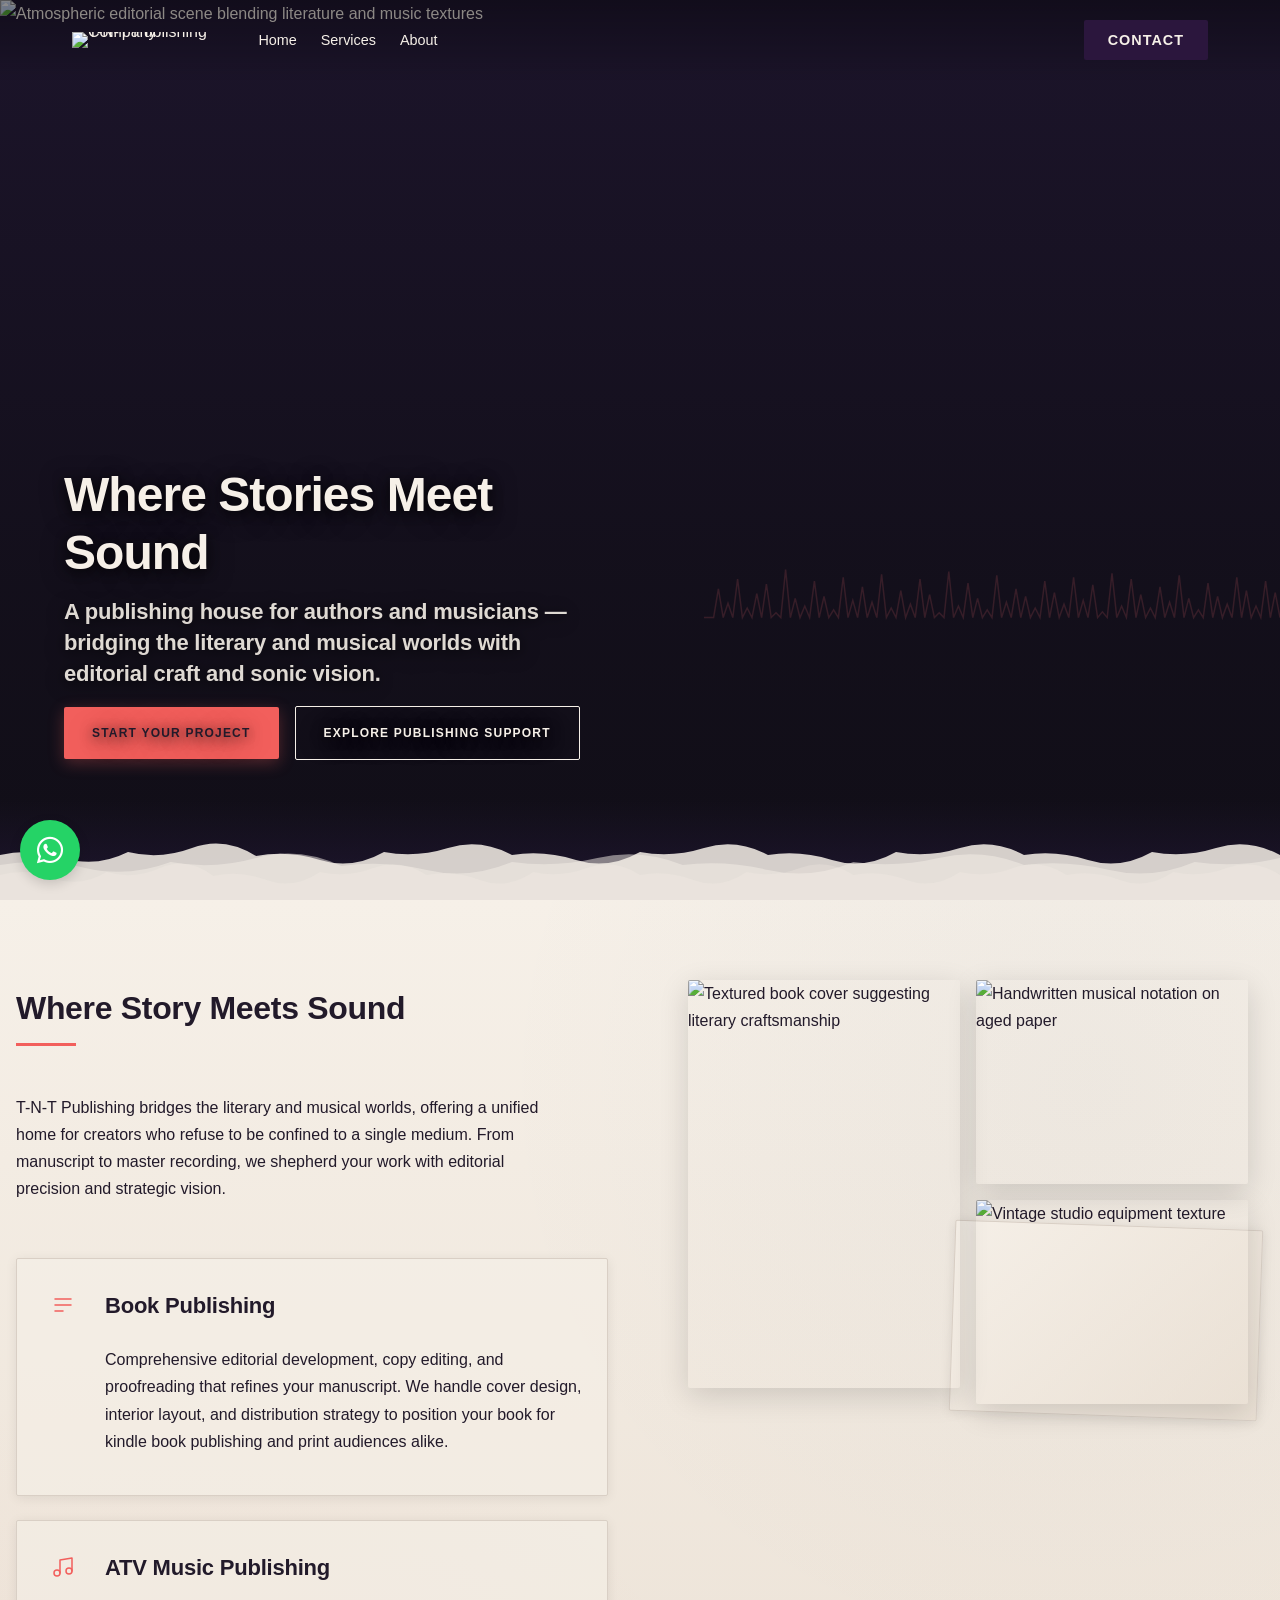
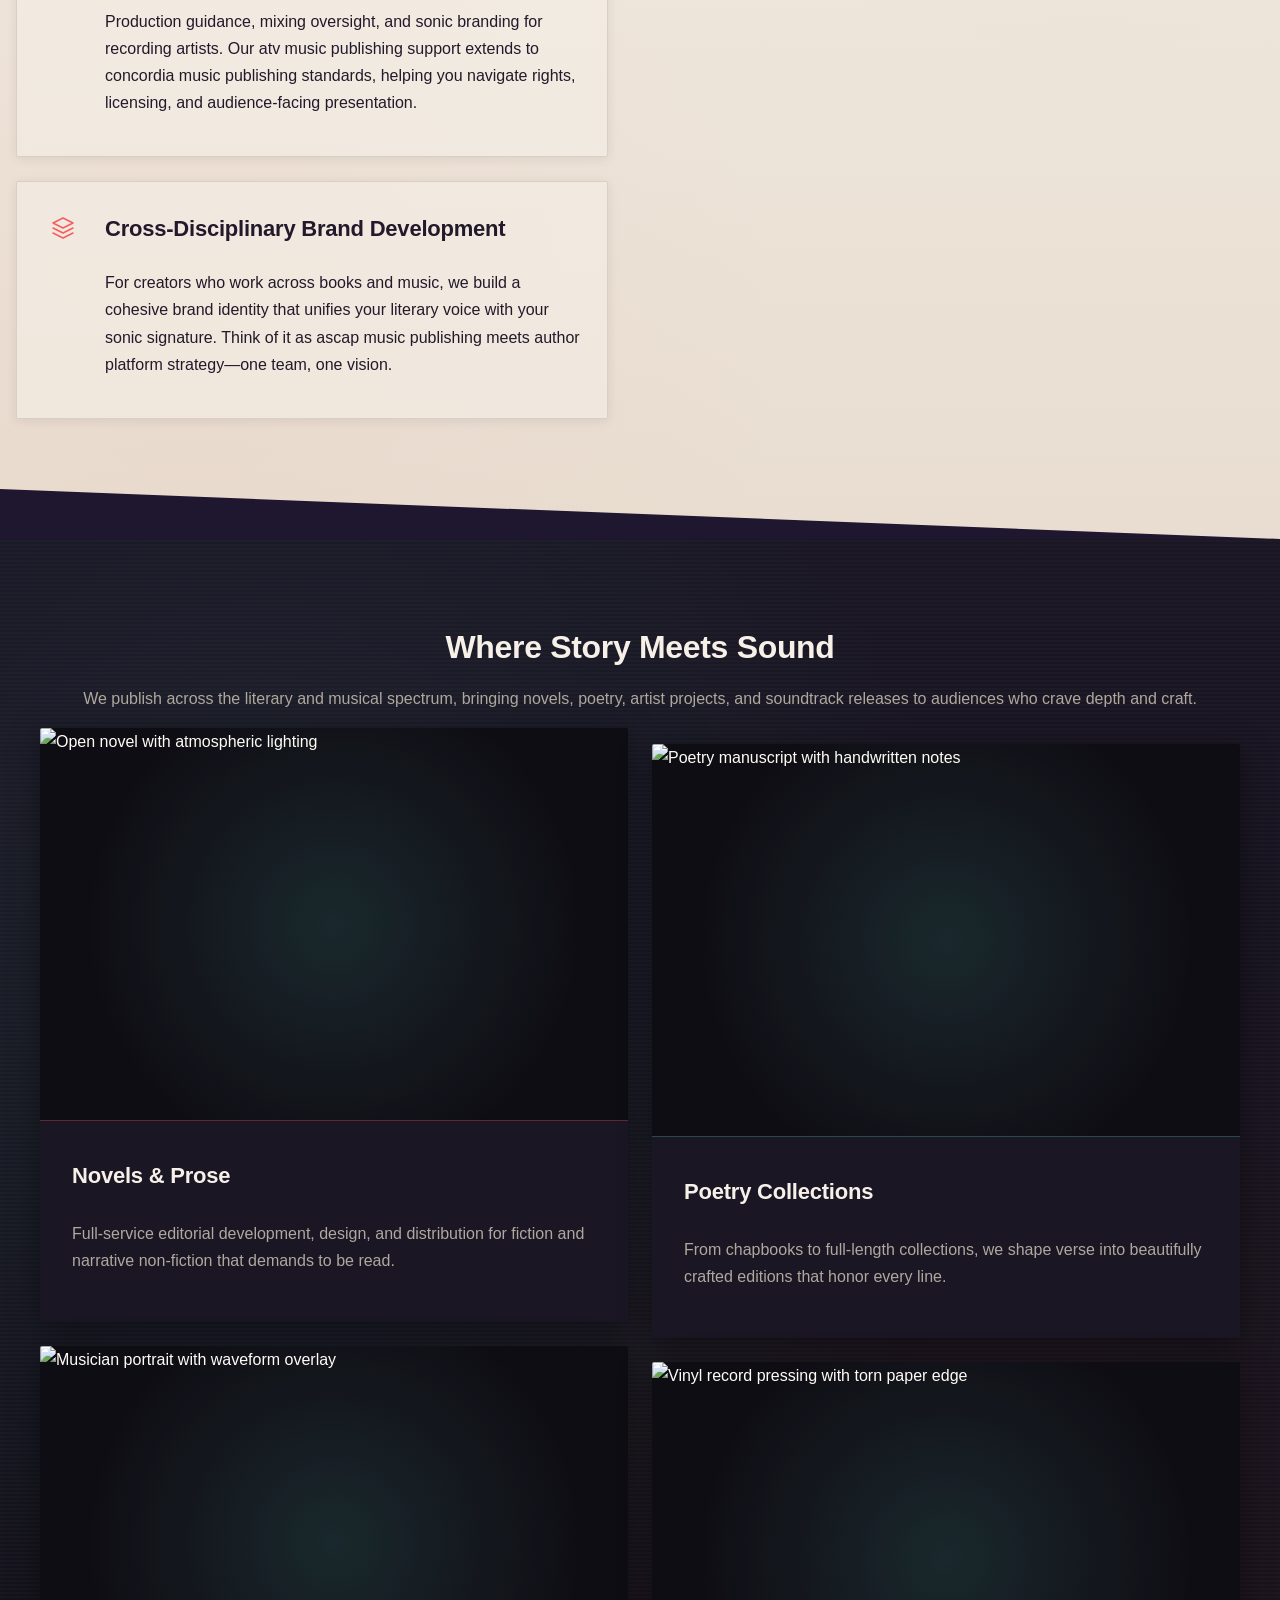
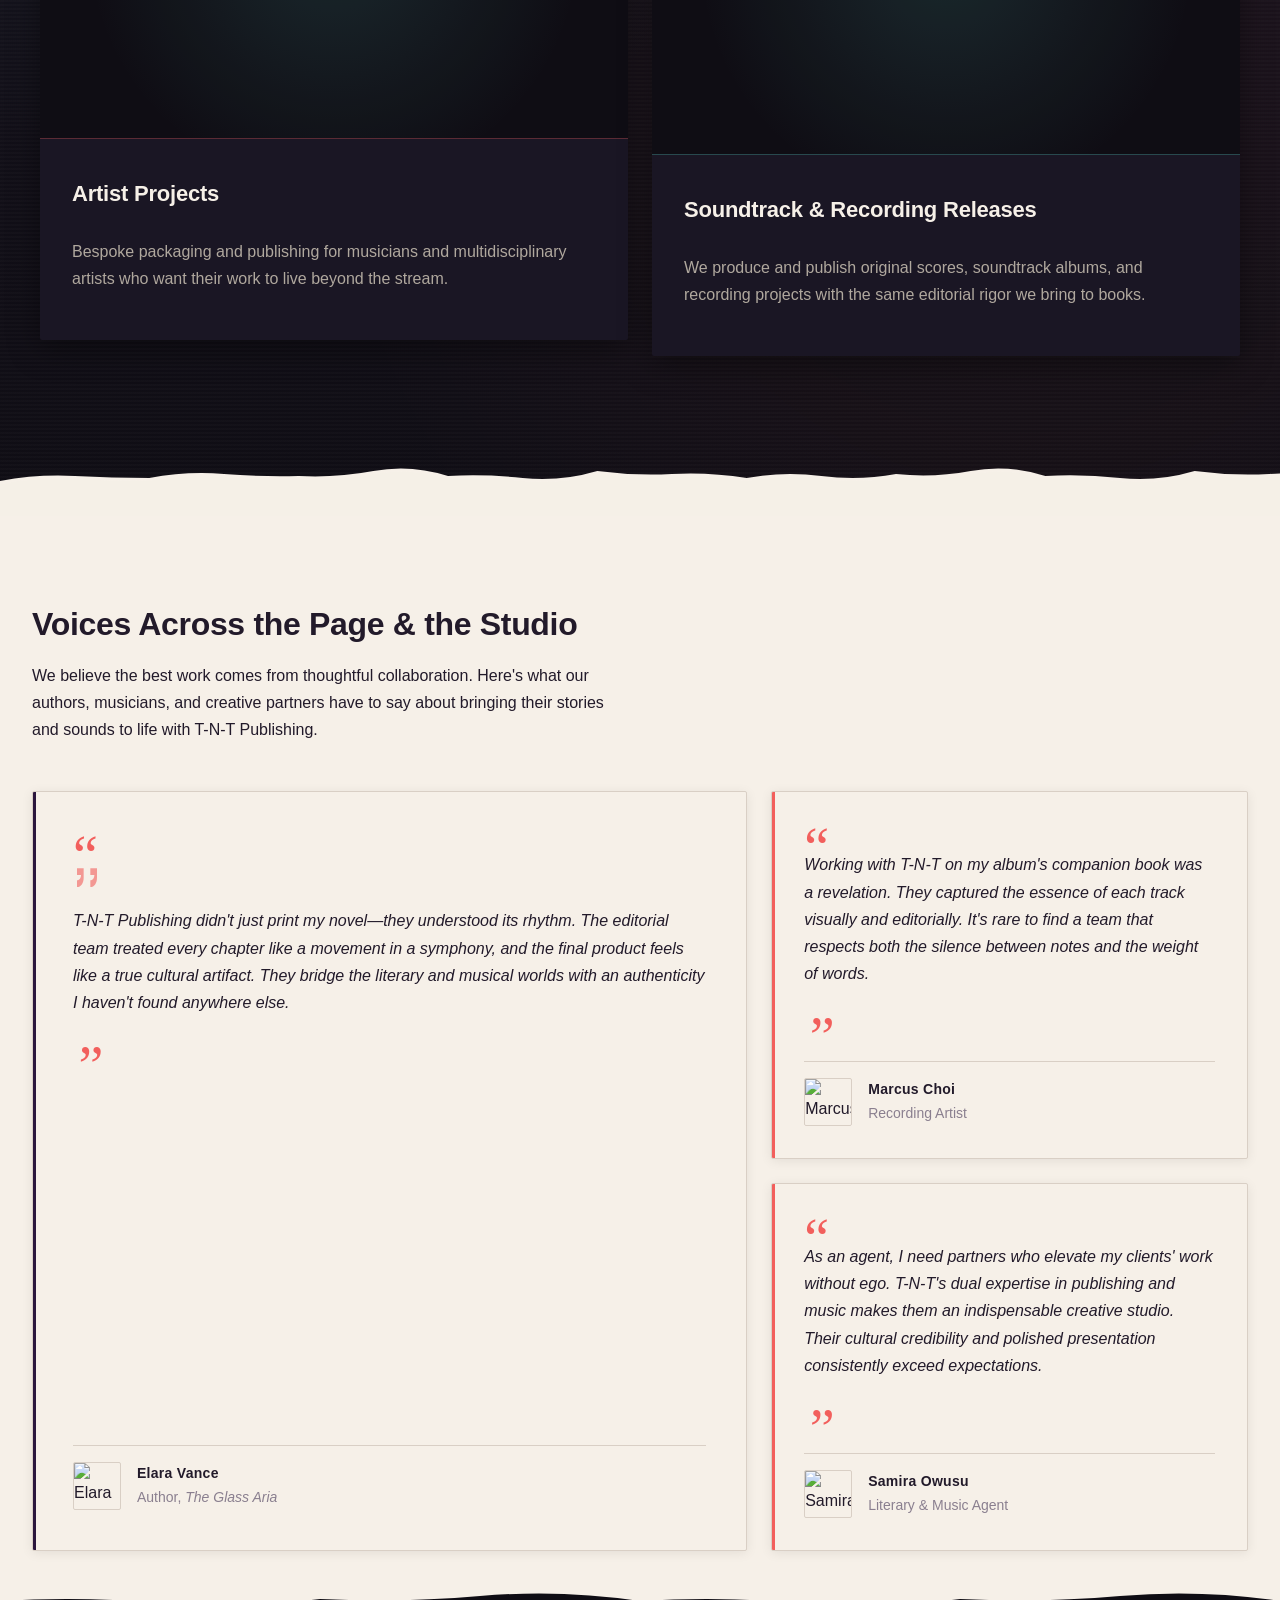
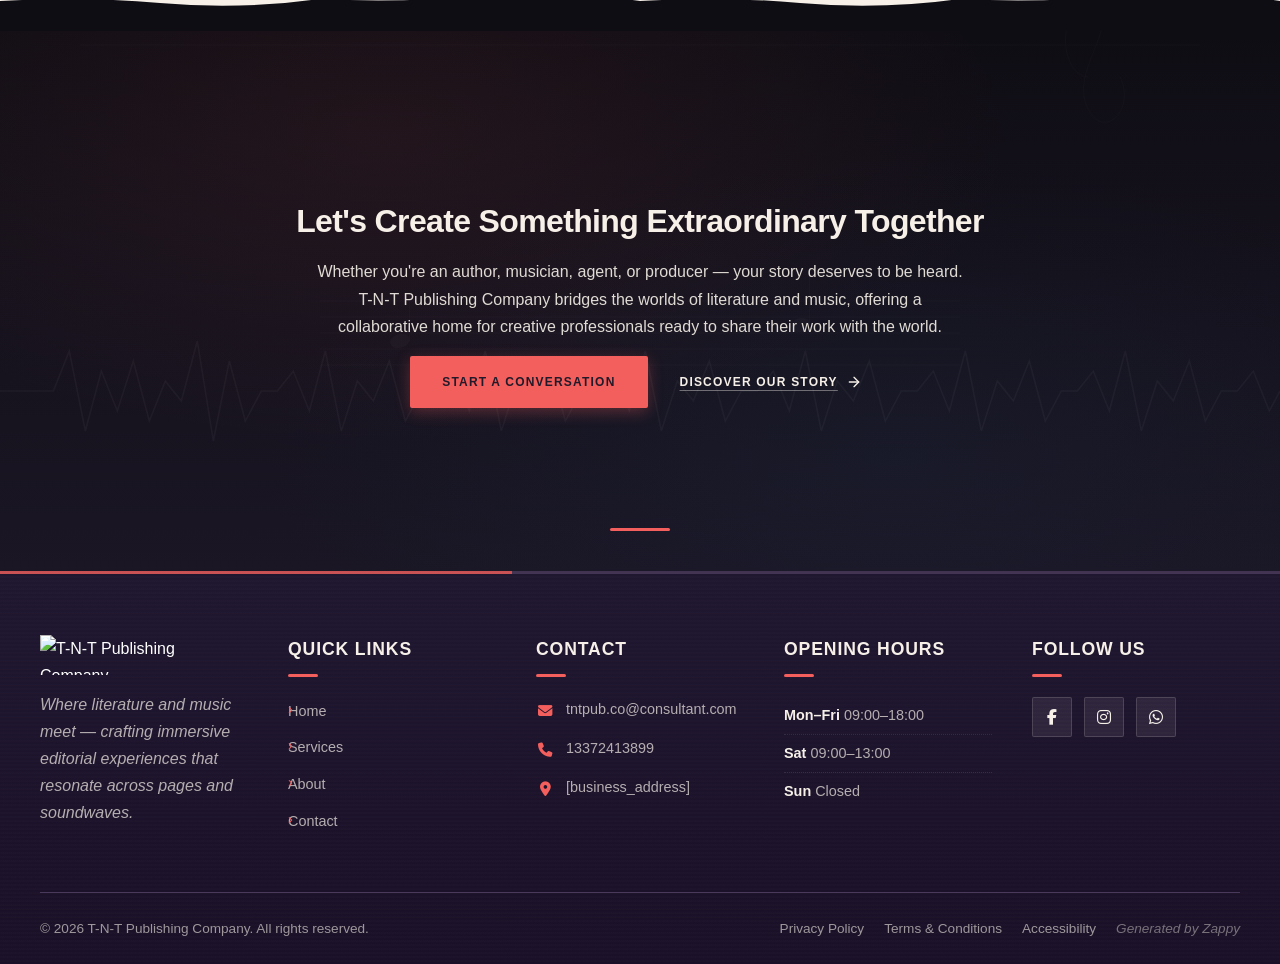
==== commit a822abd9: "Background sync: Progressive GitHub Sync" ====
--- a/public/index.html
+++ b/public/index.html
@@ -1 +1 @@
-<!doctype html><html lang="en"><head><meta charset="UTF-8"><meta content="width=device-width,initial-scale=1" name="viewport"><meta content="index, follow" name="robots"><title>Ignite Your Story &amp; Sound — T-N-T Publishing Company</title><meta content="Where books meet beats. T-N-T Publishing Company amplifies authors and musicians with expert atv music publishing and kindle book publishing services. Start your creative explosion today." name="description"><meta content="atv music publishing, kindle book publishing, book and music publishing, creative publishing house, story and sound" name="keywords"><link href="/assets/favicon.ico" rel="icon" type="image/x-icon"><link href="/assets/favicon-16x16.png" rel="icon" type="image/png" sizes="16x16"><link href="/assets/favicon-32x32.png" rel="icon" type="image/png" sizes="32x32"><link href="/assets/favicon-48x48.png" rel="icon" type="image/png" sizes="48x48"><link href="/assets/favicon-192x192.png" rel="icon" type="image/png" sizes="192x192"><link href="/assets/favicon-512x512.png" rel="icon" type="image/png" sizes="512x512"><link href="/assets/apple-touch-icon.png" rel="apple-touch-icon"><script>!function(){"use strict";var t="50165674-5716-4f47-8185-071e0df1c910",e="https://api.zappy5.com/api/analytics/track",a=18e5,n=2592e6,o=!0,i=!0,r=!0;var s=function(){var e="zappy_visitor_"+t,a=null;try{if(a=localStorage.getItem(e)){var o=JSON.parse(a),i=Date.now();if(i-o.created<n)return o.lastSeen=i,localStorage.setItem(e,JSON.stringify(o)),o.id}}catch(t){console.warn("Zappy Analytics: LocalStorage not available")}var r="zv_"+Date.now()+"_"+Math.random().toString(36).substr(2,9);try{localStorage.setItem(e,JSON.stringify({id:r,created:Date.now(),lastSeen:Date.now()}))}catch(t){}return r}(),c=function(){var e="zappy_session_"+t,n=null;try{if(n=sessionStorage.getItem(e)){var o=JSON.parse(n),i=Date.now();if(i-o.timestamp<a)return o.timestamp=i,sessionStorage.setItem(e,JSON.stringify(o)),o.id}}catch(t){console.warn("Zappy Analytics: SessionStorage not available")}var r="zs_"+Date.now()+"_"+Math.random().toString(36).substr(2,9);try{sessionStorage.setItem(e,JSON.stringify({id:r,timestamp:Date.now()}))}catch(t){}return r}();function l(a,n){n=n||{};var o={website_id:t,event_type:a,page_path:window.location.pathname,referrer:document.referrer||"direct",visitor_id:s,session_id:c,metadata:n};if(navigator.sendBeacon){var i=new Blob([JSON.stringify(o)],{type:"application/json"});navigator.sendBeacon(e,i)}else fetch(e,{method:"POST",headers:{"Content-Type":"application/json"},body:JSON.stringify(o),keepalive:!0}).catch(function(t){console.warn("Zappy Analytics: Failed to track event",t)})}o&&l("pageview",{title:document.title,url:window.location.href}),i&&document.addEventListener("click",function(t){var e=t.target;if("BUTTON"===e.tagName||e.closest("button")){var a="BUTTON"===e.tagName?e:e.closest("button");l("click",{element:"button",text:a.textContent.trim().substring(0,100),id:a.id||null,class:a.className||null})}else if("A"===e.tagName||e.closest("a")){var n="A"===e.tagName?e:e.closest("a");l("navigation",{element:"link",text:n.textContent.trim().substring(0,100),href:n.href,external:n.hostname!==window.location.hostname})}},!0),r&&document.addEventListener("submit",function(t){var e=t.target;l("form_submit",{form_id:e.id||null,form_name:e.name||null,form_action:e.action||null,form_method:e.method||"GET"})},!0);var d=Date.now();window.addEventListener("beforeunload",function(){l("page_unload",{time_on_page:Math.floor((Date.now()-d)/1e3),page_path:window.location.pathname})}),window.zappyAnalytics={track:l,getVisitorId:function(){return s},getSessionId:function(){return c}}}()</script><meta content="Ignite Your Story &amp; Sound — T-N-T Publishing Company" property="og:title"><meta content="Where books meet beats. T-N-T Publishing Company amplifies authors and musicians with expert atv music publishing and kindle book publishing services. Start your creative explosion today." property="og:description"><meta content="summary_large_image" name="twitter:card"><meta content="Ignite Your Story &amp; Sound — T-N-T Publishing Company" name="twitter:title"><meta content="Where books meet beats. T-N-T Publishing Company amplifies authors and musicians with expert atv music publishing and kindle book publishing services. Start your creative explosion today." name="twitter:description"><meta content="website" property="og:type"><meta content="en_US" property="og:locale"><link href="https://cdnjs.cloudflare.com/ajax/libs/font-awesome/6.4.0/css/all.min.css" rel="stylesheet"><style>.skip-link{position:absolute;top:0;left:0;transform:translateY(-200%);padding:12px 18px;background:var(--bg-dark,#1a1a1a);color:var(--text-light,#fff);font-weight:600;border-radius:0 0 8px 0;z-index:10000}.skip-link:focus{transform:none;outline:2px solid var(--ring,#fff);outline-offset:2px}:focus-visible{outline:2px solid var(--ring,currentColor);outline-offset:3px}</style><link href="/assets/favicon.ico" rel="icon" type="image/x-icon"><link href="/assets/favicon-16x16.png" rel="icon" type="image/png" sizes="16x16"><link href="/assets/favicon-32x32.png" rel="icon" type="image/png" sizes="32x32"><link href="/assets/favicon-48x48.png" rel="icon" type="image/png" sizes="48x48"><link href="/assets/favicon-192x192.png" rel="icon" type="image/png" sizes="192x192"><link href="/assets/favicon-512x512.png" rel="icon" type="image/png" sizes="512x512"><link href="/assets/apple-touch-icon.png" rel="apple-touch-icon"><link href="https://cdn.jsdelivr.net/npm/vanilla-cookieconsent@3/dist/cookieconsent.css" rel="stylesheet"><script src="https://cdn.jsdelivr.net/npm/vanilla-cookieconsent@3/dist/cookieconsent.umd.js"></script><script src="https://cdn.jsdelivr.net/gh/mickidum/acc_toolbar/acctoolbar/acctoolbar.min.js"></script><link href="/styles.css" rel="stylesheet"><script>window.ZAPPY_WEBSITE_ID="50165674-5716-4f47-8185-071e0df1c910",window.ZAPPY_API_BASE="https://api.zappy5.com"</script><style id="zappy-dropdown-submenu-styles">#navMenu li:has(.sub-menu),.nav-menu li:has(.sub-menu),.navbar li:has(.sub-menu),nav li:has(.sub-menu){position:relative}#navMenu .sub-menu,.nav-menu .sub-menu,.navbar .sub-menu,nav .sub-menu{display:block!important;position:absolute!important;top:100%;left:0;min-width:220px;background:#fff;border-radius:8px;box-shadow:0 8px 25px rgba(0,0,0,.15);padding:8px 0;opacity:0;visibility:hidden;transform:translateY(10px);transition:all .3s ease;z-index:1000;list-style:none;pointer-events:none}#navMenu li:hover>.sub-menu,.nav-menu li:hover>.sub-menu,.navbar li:hover>.sub-menu,nav li:hover>.sub-menu{opacity:1!important;visibility:visible!important;transform:translateY(0)!important;pointer-events:auto!important}.sub-menu li{list-style:none;margin:0;padding:0}.sub-menu a{display:block!important;padding:10px 16px!important;color:var(--text-dark,#333)!important;font-weight:500;text-decoration:none;white-space:nowrap;transition:background-color .2s}.sub-menu .zappy-nav-child>a{padding-left:28px!important;font-size:.9em!important;opacity:.85!important}[dir=rtl] .sub-menu .zappy-nav-child>a,html[lang=ar] .sub-menu .zappy-nav-child>a,html[lang=he] .sub-menu .zappy-nav-child>a{padding-left:10px!important;padding-right:28px!important}.sub-menu .zappy-nav-parent>a{font-weight:600!important}.sub-menu a:hover{background-color:#f5f5f5}[dir=rtl] .nav-menu .sub-menu,[dir=rtl] .navbar .sub-menu,[dir=rtl] nav .sub-menu,html[lang=ar] .nav-menu .sub-menu,html[lang=ar] .navbar .sub-menu,html[lang=ar] nav .sub-menu,html[lang=he] .nav-menu .sub-menu,html[lang=he] .navbar .sub-menu,html[lang=he] nav .sub-menu{left:auto!important;right:0!important}.sub-menu:empty,.sub-menu:not(:has(li)):not(:has(> a)),.sub-menu:not(:has(li:not(.zappy-hidden-menu-item))):not(:has(> a)){display:none!important;opacity:0!important;visibility:hidden!important;pointer-events:none!important}li:has(.menu-group-title):hover>.sub-menu{opacity:1!important;visibility:visible!important;transform:translateY(0)!important;pointer-events:auto!important}#navMenu>li>.menu-group-title,.nav-menu>li>.menu-group-title{display:inline-block;padding:.5rem 1rem;cursor:default;user-select:none}@media (max-width:768px){#navMenu .sub-menu,.nav-menu .sub-menu,.navbar .sub-menu,nav .sub-menu{position:static!important;transform:none!important;box-shadow:none!important;background:0 0!important;max-height:0;overflow:hidden;opacity:0;visibility:hidden;transition:max-height .3s ease,opacity .3s ease;padding:0!important;border-radius:0!important}#navMenu .sub-menu.mobile-expanded,.nav-menu .sub-menu.mobile-expanded,.navbar .sub-menu.mobile-expanded{max-height:none!important;overflow-y:visible!important;opacity:1!important;visibility:visible!important;padding:8px 0 8px 16px!important}[dir=rtl] .sub-menu.mobile-expanded,html[lang=he] .sub-menu.mobile-expanded{padding:8px 16px 8px 0!important}#navMenu li:hover>.sub-menu,.nav-menu li:hover>.sub-menu,.navbar li:hover>.sub-menu,nav li:hover>.sub-menu{opacity:0;visibility:hidden;pointer-events:none}#navMenu li>.sub-menu.mobile-expanded,.nav-menu li>.sub-menu.mobile-expanded,.navbar li>.sub-menu.mobile-expanded,nav li>.sub-menu.mobile-expanded{opacity:1!important;visibility:visible!important;pointer-events:auto!important}#navMenu li:has(.sub-menu),.nav-menu li:has(.sub-menu),.navbar li:has(.sub-menu),nav li:has(.sub-menu){display:flex!important;flex-wrap:wrap!important;align-items:center!important;position:relative!important;min-height:44px!important}#navMenu li:has(.sub-menu)>a,.nav-menu li:has(.sub-menu)>a,.navbar li:has(.sub-menu)>a,nav li:has(.sub-menu)>a{flex:1!important;min-width:0!important}#navMenu li:has(.sub-menu)>.menu-group-title,.nav-menu li:has(.sub-menu)>.menu-group-title,.navbar li:has(.sub-menu)>.menu-group-title,nav li:has(.sub-menu)>.menu-group-title{flex:1!important;min-width:0!important;padding:0!important;line-height:inherit!important}#navMenu li:has(.sub-menu)>.sub-menu,.nav-menu li:has(.sub-menu)>.sub-menu,.navbar li:has(.sub-menu)>.sub-menu,nav li:has(.sub-menu)>.sub-menu{flex-basis:100%!important;width:100%!important}#navMenu li:has(.sub-menu)>a [class*=arrow],#navMenu li:has(.sub-menu)>a [class*=chevron],.nav-menu li:has(.sub-menu)>a .fa-angle-down,.nav-menu li:has(.sub-menu)>a .fa-chevron-down,.nav-menu li:has(.sub-menu)>a [class*=arrow],.nav-menu li:has(.sub-menu)>a [class*=chevron],nav li:has(.sub-menu)>a [class*=arrow],nav li:has(.sub-menu)>a [class*=chevron]{display:none!important;visibility:hidden!important}.mobile-submenu-toggle{display:flex!important;align-items:center!important;justify-content:center!important;width:44px!important;height:auto!important;background:0 0!important;border:none!important;cursor:pointer!important;color:var(--text-light)!important;position:static!important;flex-shrink:0!important;align-self:stretch!important;z-index:2!important;padding:0!important;margin:0!important}.mobile-submenu-toggle::after{content:''!important;width:0!important;height:0!important;border-left:6px solid transparent!important;border-right:6px solid transparent!important;border-top:7px solid currentColor!important;transition:transform .3s ease!important}.mobile-submenu-toggle.expanded::after{transform:rotate(180deg)!important}.sub-menu a{padding:10px 0!important;display:block!important;color:var(--text-light)!important;white-space:normal!important}.sub-menu .zappy-nav-child>a{padding-left:28px!important;font-size:.9em!important;opacity:.85!important}[dir=rtl] .sub-menu .zappy-nav-child>a,html[lang=ar] .sub-menu .zappy-nav-child>a,html[lang=he] .sub-menu .zappy-nav-child>a{padding-left:0!important;padding-right:28px!important}.sub-menu .zappy-nav-parent>a{font-weight:600!important}#navMenu.active,.nav-menu.active{max-width:100vw!important;overflow-x:hidden!important;box-sizing:border-box!important}.navbar .sub-menu li a,.zappy-products-dropdown .sub-menu a,nav.navbar .sub-menu li a{color:var(--text-light)!important}}@media (min-width:769px){.mobile-submenu-toggle{display:none!important}}</style><style id="zappy-widget-visibility">html[dir=rtl] .whatsapp-float{right:20px!important;left:auto!important}html:not([dir]) .whatsapp-float,html[dir=ltr] .whatsapp-float{left:20px!important;right:auto!important}html[dir=rtl] #mic-access-tool-general-button,html[dir=rtl] #mic-init-access-tool #mic-access-tool-general-button,html[dir=rtl] #mic-init-access-tool .mic-access-tool-general-button,html[dir=rtl] ._access-icon,html[dir=rtl] .mic-access-tool-general-button{left:20px!important;right:auto!important}html:not([dir]) #mic-access-tool-general-button,html:not([dir]) #mic-init-access-tool #mic-access-tool-general-button,html:not([dir]) #mic-init-access-tool .mic-access-tool-general-button,html:not([dir]) ._access-icon,html:not([dir]) .mic-access-tool-general-button,html[dir=ltr] #mic-access-tool-general-button,html[dir=ltr] #mic-init-access-tool #mic-access-tool-general-button,html[dir=ltr] #mic-init-access-tool .mic-access-tool-general-button,html[dir=ltr] ._access-icon,html[dir=ltr] .mic-access-tool-general-button{right:20px!important;left:auto!important}@media (max-width:768px){.whatsapp-float{display:flex!important}}@media (min-width:769px){.whatsapp-float{display:flex!important}}@media (max-width:768px){#mic-access-tool-general-button,#mic-init-access-tool #mic-access-tool-general-button,#mic-init-access-tool .mic-access-tool-general-button,._access-icon,.mic-access-tool-general-button{display:flex!important;visibility:visible!important;opacity:1!important;pointer-events:auto!important}#mic-access-tool-box.opened-mic-access-tool,#mic-init-access-tool #mic-access-tool-box.opened-mic-access-tool,.mic-access-tool-box.opened-mic-access-tool{visibility:visible!important;opacity:1!important;pointer-events:auto!important}}@media (min-width:769px){#mic-access-tool-general-button,#mic-init-access-tool #mic-access-tool-general-button,#mic-init-access-tool .mic-access-tool-general-button,._access-icon,.mic-access-tool-general-button{display:flex!important;visibility:visible!important;opacity:1!important;pointer-events:auto!important}#mic-access-tool-box.opened-mic-access-tool,#mic-init-access-tool #mic-access-tool-box.opened-mic-access-tool,.mic-access-tool-box.opened-mic-access-tool{visibility:visible!important;opacity:1!important;pointer-events:auto!important}}</style></head><body><a href="#main" class="skip-link">Skip to main content</a><nav class="navbar"><button aria-label="Menu" class="mobile-toggle" id="mobileToggle"><svg viewBox="0 0 24 24" fill="none" height="24" width="24" class="hamburger-icon"><path d="M3 12h18M3 6h18M3 18h18" stroke="currentColor" stroke-width="2" stroke-linecap="round"></path></svg> <svg viewBox="0 0 24 24" fill="none" height="24" width="24" class="close-icon" style="display:none"><path d="M18 6L6 18M6 6l12 12" stroke="currentColor" stroke-width="2" stroke-linecap="round"></path></svg></button> <button aria-label="Call" class="phone-header-btn" data-phone="[business_phone]"><svg viewBox="0 0 24 24" fill="currentColor" height="20" width="20"><path d="M22 16.92v3a2 2 0 0 1-2.18 2 19.79 19.79 0 0 1-8.63-3.07 19.5 19.5 0 0 1-6-6 19.79 19.79 0 0 1-3.07-8.67A2 2 0 0 1 4.11 2h3a2 2 0 0 1 2 1.72 12.84 12.84 0 0 0 .7 2.81 2 2 0 0 1-.45 2.11L8.09 9.91a16 16 0 0 0 6 6l1.27-1.27a2 2 0 0 1 2.11-.45 12.84 12.84 0 0 0 2.81.7A2 2 0 0 1 22 16.92z"></path></svg></button><div class="nav-container"><div class="nav-brand"><a href="/" class="logo-link"><img alt="T-N-T Publishing Company" src="/assets/site-home-image-1.webp" class="logo"></a></div><ul class="nav-menu" id="navMenu"><li><a href="/">Home</a></li><li><a href="/services">Services</a></li><li><a href="/about">About</a></li></ul><div class="nav-cta-container"><a href="/contact" class="nav-cta-btn">Contact</a></div></div></nav><script>window.addEventListener("load",function(){const e=document.querySelector(".navbar, nav, header");if(!e)return void console.log("[Navbar] Navbar element not found");let t=document.getElementById("mobileToggle")||document.querySelector(".mobile-toggle")||document.querySelector(".hamburger")||document.querySelector(".hamburger-menu")||document.querySelector(".menu-toggle")||document.querySelector(".burger-menu")||document.querySelector('[aria-label="Menu"]')||document.querySelector('[aria-label="תפריט"]');const n=document.querySelector(".phone-header-btn"),o=window.getComputedStyle(e);let r=o.backgroundColor;if(console.log("[Navbar] Initial navbar background:",r),"transparent"===r||"rgba(0, 0, 0, 0)"===r||r.startsWith("rgba")&&r.includes(", 0)")){const e=o.backgroundImage;if(e&&"none"!==e)console.log("[Navbar] Navbar has background image/gradient, using dark text"),r="rgb(240, 240, 240)";else{const e=window.getComputedStyle(document.body).backgroundColor;console.log("[Navbar] Navbar transparent, using body background:",e),r=e}}const a=r.match(/\d+/g);if(a&&a.length>=3){const e=(.299*parseInt(a[0])+.587*parseInt(a[1])+.114*parseInt(a[2]))/255;console.log("[Navbar] Mobile button colors preserved from Claude CSS (luminance:",e.toFixed(2)+")");const o=document.createElement("style");o.id="zappy-mobile-nav-fix";document.documentElement.lang;document.documentElement.dir,o.textContent='\n        /* Hide mobile buttons on desktop, show only on mobile */\n        @media (min-width: 769px) {\n          .mobile-toggle,\n          .phone-header-btn {\n            display: none !important;\n          }\n        }\n        \n        /* Show and position mobile buttons correctly on mobile */\n        @media (max-width: 768px) {\n          .navbar,\n          nav.navbar {\n            min-height: 70px !important;\n          }\n\n          .mobile-toggle,\n          .phone-header-btn {\n            position: absolute !important;\n            top: 0 !important;\n            bottom: 0 !important;\n            margin-top: auto !important;\n            margin-bottom: auto !important;\n            transform: none !important;\n            z-index: 1001 !important;\n            display: flex !important;\n            align-items: center !important;\n            justify-content: center !important;\n            width: 36px !important;\n            height: 36px !important;\n            border-radius: 50% !important;\n            border: none !important;\n            cursor: pointer !important;\n            padding: 6px !important;\n            background: none !important;\n            color: var(--nav-text, var(--text-light)) !important;\n            touch-action: manipulation !important;\n            -webkit-tap-highlight-color: transparent !important;\n          }\n\n          html[data-zappy-site-type="ecommerce"] .phone-header-btn,\n          body[data-zappy-site-type="ecommerce"] .phone-header-btn,\n          html[data-zappy-site-type="ecommerce"] header .phone-header-btn,\n          html[data-zappy-site-type="ecommerce"] nav .phone-header-btn {\n            display: none !important;\n            visibility: hidden !important;\n            width: 0 !important;\n            height: 0 !important;\n            min-width: 0 !important;\n            overflow: hidden !important;\n          }\n          \n          /* LTR positioning (default): hamburger LEFT, phone RIGHT */\n          html:not([dir="rtl"]):not([lang="he"]):not([lang="ar"]) .mobile-toggle,\n          html[dir="ltr"] .mobile-toggle {\n            left: 12px !important;\n            right: auto !important;\n          }\n          html:not([dir="rtl"]):not([lang="he"]):not([lang="ar"]) .phone-header-btn,\n          html[dir="ltr"] .phone-header-btn {\n            right: 12px !important;\n            left: auto !important;\n          }\n          \n          /* RTL positioning: hamburger RIGHT, phone LEFT */\n          html[dir="rtl"] .mobile-toggle,\n          html[lang="he"] .mobile-toggle,\n          html[lang="ar"] .mobile-toggle {\n            right: 12px !important;\n            left: auto !important;\n          }\n          html[dir="rtl"] .phone-header-btn,\n          html[lang="he"] .phone-header-btn,\n          html[lang="ar"] .phone-header-btn {\n            left: 12px !important;\n            right: auto !important;\n          }\n          \n          /* CRITICAL: Ensure nav-container has min-height on mobile */\n          /* All children are positioned absolutely/fixed on mobile, so height:auto collapses to 0 */\n          .nav-container {\n            min-height: 70px !important;\n            position: relative !important;\n          }\n          \n          /* Ensure SVG icons are properly sized and inherit color */\n          .mobile-toggle svg,\n          .phone-header-btn svg {\n            width: 24px !important;\n            height: 24px !important;\n            /* Don\'t force display - let JavaScript control hamburger/close toggle */\n          }\n          \n          /* Reset nav-cta-container on mobile - remove desktop box-shadow/padding */\n          /* that creates a visible ghost box when CTA button is hidden */\n          .nav-cta-container {\n            box-shadow: none !important;\n            padding: 0 !important;\n          }\n          \n          /* Hide nav-cta-container entirely on mobile when there\'s no lang-switcher */\n          /* (only the CTA button is inside, and it\'s hidden on mobile) */\n          .nav-cta-container:not(:has(.lang-switcher)) {\n            display: none !important;\n          }\n          \n          /* CRITICAL: Prevent hero image fade gradient from bleeding over headline text */\n          /* The .image-fade-gradient has bottom: -30px (extends below parent) */\n          /* On mobile stacked layout, this overlaps the h1 text below the image */\n          .hero-image-column {\n            overflow: hidden !important;\n          }\n          .image-fade-gradient {\n            bottom: 0 !important;\n          }\n          \n          /* Hide desktop language switcher on mobile - hamburger menu handles it */\n          /* High specificity to override stored CSS */\n          .lang-switcher,\n          .nav-cta-container .lang-switcher,\n          .nav-container .lang-switcher,\n          .navbar .lang-switcher,\n          .navbar .nav-cta-container .lang-switcher {\n            display: none !important;\n          }\n        }\n      ';const r=document.getElementById("zappy-mobile-nav-fix");r&&r.remove(),document.head.appendChild(o),console.log("[Navbar] Critical CSS injected for mobile nav positioning");const i=window.innerWidth<=768;if(t){const e=t.querySelector(".hamburger-icon"),n=t.querySelector(".close-icon");e&&(e.style.setProperty("width","24px","important"),e.style.setProperty("height","24px","important"),e.style.setProperty("display","block","important")),n&&(n.style.setProperty("width","24px","important"),n.style.setProperty("height","24px","important"),n.style.setProperty("display","none","important")),i?(t.style.setProperty("position","absolute","important"),t.style.setProperty("top","0","important"),t.style.setProperty("bottom","0","important"),t.style.setProperty("margin-top","auto","important"),t.style.setProperty("margin-bottom","auto","important"),t.style.setProperty("transform","none","important"),t.style.setProperty("z-index","1001","important"),t.style.removeProperty("left"),t.style.removeProperty("right"),console.log("[Navbar] Mobile toggle positioning applied (mobile viewport)")):(t.style.removeProperty("position"),t.style.removeProperty("top"),t.style.removeProperty("transform"),t.style.removeProperty("z-index"),t.style.removeProperty("left"),t.style.removeProperty("right"),console.log("[Navbar] Desktop viewport - cleared mobile toggle inline positioning"))}if(n){const e=n.querySelector("svg");e&&(e.style.width="24px",e.style.height="24px",e.setAttribute("width","24"),e.setAttribute("height","24")),i?(n.style.setProperty("position","absolute","important"),n.style.setProperty("top","0","important"),n.style.setProperty("bottom","0","important"),n.style.setProperty("margin-top","auto","important"),n.style.setProperty("margin-bottom","auto","important"),n.style.setProperty("transform","none","important"),n.style.setProperty("z-index","1001","important"),n.style.removeProperty("left"),n.style.removeProperty("right"),console.log("[Navbar] Phone button positioning applied (mobile viewport)")):(n.style.removeProperty("position"),n.style.removeProperty("top"),n.style.removeProperty("transform"),n.style.removeProperty("z-index"),n.style.removeProperty("left"),n.style.removeProperty("right"),console.log("[Navbar] Desktop viewport - cleared phone button inline positioning"))}}else console.log("[Navbar] Could not parse background color:",r);t=document.getElementById("mobileToggle")||document.querySelector(".mobile-toggle")||document.querySelector(".hamburger")||document.querySelector(".hamburger-menu")||document.querySelector(".menu-toggle")||document.querySelector(".burger-menu")||document.querySelector('[aria-label="Menu"]')||document.querySelector('[aria-label="תפריט"]');const i=document.getElementById("navMenu")||document.querySelector(".nav-menu")||document.querySelector(".nav-links")||document.querySelector("nav ul:not(.submenu)");if(!t||!i)return void console.log("[Navbar] Mobile toggle or menu not found:",{toggle:!!t,menu:!!i});i.id||(i.id="navMenu"),console.log("[Navbar] Initializing mobile menu...");const l=t.cloneNode(!0);t.parentNode.replaceChild(l,t);var s=0;function p(e){var t=Date.now();t-s<300||(s=t,function(e){e.preventDefault(),e.stopPropagation();const t=l.querySelector(".hamburger-icon"),n=l.querySelector(".close-icon");i.classList.contains("active")?(i.classList.remove("active"),t&&t.style.setProperty("display","block","important"),n&&n.style.setProperty("display","none","important"),document.body.style.overflow="",console.log("[Navbar] Menu closed")):(i.classList.add("active"),t&&t.style.setProperty("display","none","important"),n&&n.style.setProperty("display","block","important"),document.body.style.overflow="hidden",console.log("[Navbar] Menu opened"))}(e))}l.addEventListener("click",p),l.addEventListener("touchend",p),i.querySelectorAll("a").forEach(function(e){e.addEventListener("click",function(){if("#"===this.getAttribute("href"))return;const e=l.querySelector(".hamburger-icon"),t=l.querySelector(".close-icon");i.classList.remove("active"),e&&e.style.setProperty("display","block","important"),t&&t.style.setProperty("display","none","important"),document.body.style.overflow="",console.log("[Navbar] Menu closed (link clicked)")})});var m=i.querySelectorAll(".dropdown-toggle");m.forEach(function(e){e.addEventListener("click",function(e){e.preventDefault(),e.stopPropagation();var t=this.closest(".nav-dropdown");t&&(t.parentNode.querySelectorAll(".nav-dropdown.open").forEach(function(e){e!==t&&e.classList.remove("open")}),t.classList.toggle("open"),console.log("[Navbar] Dropdown toggled:",t.classList.contains("open")?"open":"closed"))})}),document.addEventListener("click",function(e){e.target.closest(".nav-dropdown")||document.querySelectorAll(".nav-dropdown.open").forEach(function(e){e.classList.remove("open")})}),console.log("[Navbar] Dropdown handlers initialized for "+m.length+" dropdowns"),n&&n.addEventListener("click",function(){const e=document.querySelectorAll('a[href^="tel:"]'),t=e.length>0?e[0].getAttribute("href").replace("tel:",""):"[business_phone]";window.location.href="tel:"+t,console.log("[Navbar] Phone button clicked")}),console.log("[Navbar] Mobile menu initialized successfully")})</script><main id="main"><section class="home-hero-section" data-band-index="0" data-layout-spec="Home-hero" data-hero-type="fullscreen-scrim"><div class="home-hero-section__bg-layer"><img alt="Atmospheric editorial scene blending literature and music textures" src="/assets/site-home-hero-image-1.webp" data-context="A cinematic editorial scene blending open book pages with vinyl record sleeve textures under warm studio lighting. Deep plum and indigo shadows with parchment highlights, paper grain visible, no separate cutout objects, cohesive atmospheric composition for a publishing company." data-placeholder="home-hero-image-1" height="600" loading="eager" width="1200" class="home-hero-section__bg-img" data-hero-bg="true" fetchpriority="high"></div><div class="home-hero-section__scrim" aria-hidden="true"></div><div class="home-hero-section__waveform" aria-hidden="true"><svg viewBox="0 0 600 120" xmlns="http://www.w3.org/2000/svg" aria-hidden="true" data-no-icon-edit="true" preserveAspectRatio="none"><path d="M0,60 L10,60 L15,30 L20,60 L25,45 L30,60 L35,20 L40,60 L45,50 L50,60 L55,35 L60,60 L65,25 L70,60 L75,55 L80,60 L85,10 L90,60 L95,40 L100,60 L105,48 L110,60 L115,22 L120,60 L125,38 L130,60 L135,52 L140,60 L145,18 L150,60 L155,42 L160,60 L165,28 L170,60 L175,44 L180,60 L185,15 L190,60 L195,50 L200,60 L205,32 L210,60 L215,46 L220,60 L225,20 L230,60 L235,36 L240,60 L245,55 L250,60 L255,12 L260,60 L265,48 L270,60 L275,24 L280,60 L285,40 L290,60 L295,52 L300,60 L305,16 L310,60 L315,44 L320,60 L325,30 L330,60 L335,38 L340,60 L345,50 L350,60 L355,22 L360,60 L365,34 L370,60 L375,46 L380,60 L385,18 L390,60 L395,42 L400,60 L405,26 L410,60 L415,54 L420,60 L425,14 L430,60 L435,48 L440,60 L445,20 L450,60 L455,36 L460,60 L465,50 L470,60 L475,28 L480,60 L485,44 L490,60 L495,16 L500,60 L505,40 L510,60 L515,52 L520,60 L525,24 L530,60 L535,38 L540,60 L545,46 L550,60 L555,18 L560,60 L565,32 L570,60 L575,48 L580,60 L585,22 L590,60 L595,34 L600,60" fill="none" opacity="0.35" stroke="var(--accent)" stroke-width="1.5"></path></svg></div><div class="home-hero-section__content"><h1 class="home-hero-section__headline">Where Stories Meet Sound</h1><h3 class="home-hero-section__subtitle">A publishing house for authors and musicians — bridging the literary and musical worlds with editorial craft and sonic vision.</h3><div class="home-hero-section__ctas"><a href="/contact" class="home-hero-section__btn home-hero-section__btn--primary">Start Your Project</a> <a href="/services" class="home-hero-section__btn home-hero-section__btn--secondary">Explore Publishing Support</a></div></div><div class="home-hero-section__divider-wrapper" aria-hidden="true"><svg viewBox="0 0 1200 100" xmlns="http://www.w3.org/2000/svg" aria-hidden="true" data-no-icon-edit="true" preserveAspectRatio="none"><defs><linearGradient id="heroFade" x1="0" x2="0" y1="0" y2="1"><stop offset="0%" stop-color="var(--bg-dark)" stop-opacity="0"></stop><stop offset="100%" stop-color="var(--bg-dark)" stop-opacity="1"></stop></linearGradient></defs><rect fill="url(#heroFade)" height="100" width="1200" x="0" y="0"></rect><path d="M0,100 L0,55 Q30,48 60,58 T120,52 Q150,60 180,48 T240,56 Q270,50 300,60 T360,52 Q390,58 420,48 T480,55 Q510,50 540,60 T600,52 Q630,58 660,48 T720,55 Q750,50 780,60 T840,52 Q870,58 900,48 T960,55 Q990,50 1020,60 T1080,52 Q1110,58 1140,48 T1200,55 L1200,100 Z" fill="var(--bg-light)" opacity="0.85"></path><path d="M0,100 L0,65 Q40,58 80,68 T160,62 Q200,70 240,58 T320,66 Q360,60 400,70 T480,62 Q520,68 560,58 T640,65 Q680,60 720,70 T800,62 Q840,68 880,58 T960,65 Q1000,60 1040,70 T1120,62 Q1160,68 1200,58 L1200,100 Z" fill="var(--bg-light)" opacity="0.5"></path><path d="M0,100 L0,75 Q25,68 50,78 T100,72 Q125,80 150,68 T200,76 Q225,70 250,80 T300,72 Q325,78 350,68 T400,75 Q425,70 450,80 T500,72 Q525,78 550,68 T600,75 Q625,70 650,80 T700,72 Q725,78 750,68 T800,75 Q825,70 850,80 T900,72 Q925,78 950,68 T1000,75 Q1025,70 1050,80 T1100,72 Q1125,78 1150,68 T1200,75 L1200,100 Z" fill="var(--bg-light)" opacity="0.25"></path></svg></div></section><section class="home-services-section" data-band-index="1" data-layout-spec="Home-services"><div class="home-services-section__inner"><div class="home-services-section__text"><h2 class="home-services-section__heading">Where Story Meets Sound</h2><p class="home-services-section__intro">T-N-T Publishing bridges the literary and musical worlds, offering a unified home for creators who refuse to be confined to a single medium. From manuscript to master recording, we shepherd your work with editorial precision and strategic vision.</p><div class="home-services-section__services"><div class="home-services-section__service"><div class="home-services-section__service-icon" aria-hidden="true"><svg viewBox="0 0 24 24" xmlns="http://www.w3.org/2000/svg" data-element-type="icon" data-icon-type="svg" fill="none" height="24" width="24"><path d="M4 6H20M4 12H20M4 18H12" stroke="currentColor" stroke-width="1.5" stroke-linecap="round"></path></svg></div><div class="home-services-section__service-content"><h3 class="home-services-section__service-title">Book Publishing</h3><p class="home-services-section__service-desc">Comprehensive editorial development, copy editing, and proofreading that refines your manuscript. We handle cover design, interior layout, and distribution strategy to position your book for kindle book publishing and print audiences alike.</p></div></div><div class="home-services-section__service"><div class="home-services-section__service-icon" aria-hidden="true"><svg viewBox="0 0 24 24" xmlns="http://www.w3.org/2000/svg" data-element-type="icon" data-icon-type="svg" fill="none" height="24" width="24"><path d="M9 18V5L21 3V16" stroke="currentColor" stroke-width="1.5" stroke-linecap="round" stroke-linejoin="round"></path><circle cx="6" cy="18" r="3" stroke="currentColor" stroke-width="1.5"></circle><circle cx="18" cy="16" r="3" stroke="currentColor" stroke-width="1.5"></circle></svg></div><div class="home-services-section__service-content"><h3 class="home-services-section__service-title">ATV Music Publishing</h3><p class="home-services-section__service-desc">Production guidance, mixing oversight, and sonic branding for recording artists. Our atv music publishing support extends to concordia music publishing standards, helping you navigate rights, licensing, and audience-facing presentation.</p></div></div><div class="home-services-section__service"><div class="home-services-section__service-icon" aria-hidden="true"><svg viewBox="0 0 24 24" xmlns="http://www.w3.org/2000/svg" data-element-type="icon" data-icon-type="svg" fill="none" height="24" width="24"><path d="M12 2L2 7L12 12L22 7L12 2Z" stroke="currentColor" stroke-width="1.5" stroke-linecap="round" stroke-linejoin="round"></path><path d="M2 17L12 22L22 17" stroke="currentColor" stroke-width="1.5" stroke-linecap="round" stroke-linejoin="round"></path><path d="M2 12L12 17L22 12" stroke="currentColor" stroke-width="1.5" stroke-linecap="round" stroke-linejoin="round"></path></svg></div><div class="home-services-section__service-content"><h3 class="home-services-section__service-title">Cross-Disciplinary Brand Development</h3><p class="home-services-section__service-desc">For creators who work across books and music, we build a cohesive brand identity that unifies your literary voice with your sonic signature. Think of it as ascap music publishing meets author platform strategy—one team, one vision.</p></div></div></div></div><div class="home-services-section__imagery"><div class="home-services-section__tile-grid"><div class="home-services-section__tile home-services-section__tile--book"><img alt="Textured book cover suggesting literary craftsmanship" src="/assets/site-home-services-image-1.webp" data-context="A moody, close-up editorial photograph of a textured hardcover book spine with gold foil stamping, sitting on a dark wooden surface with soft directional light, suggesting literary craftsmanship." data-placeholder="home-services-image-1" height="500" loading="lazy" width="400" decoding="async"></div><div class="home-services-section__tile home-services-section__tile--notation"><img alt="Handwritten musical notation on aged paper" src="/assets/site-home-services-image-2.webp" data-context="A close-up macro shot of a sheet music page with handwritten musical notation, slightly curled at the edge, with warm cream paper texture and faint ink bleed, evoking the tactile world of music publishing." data-placeholder="home-services-image-2" height="300" loading="lazy" width="400" decoding="async"></div><div class="home-services-section__tile home-services-section__tile--studio"><img alt="Vintage studio equipment texture" src="/assets/site-home-services-image-3.webp" data-context="An abstract top-down photograph of vintage studio equipment knobs and VU meter needles against a dark charcoal background, with shallow depth of field and subtle waveform reflections, representing the technical side of music production." data-placeholder="home-services-image-3" height="300" loading="lazy" width="400" decoding="async"></div><div class="home-services-section__parchment-backplate" aria-hidden="true"></div></div></div></div><div class="home-services-section__divider-wrapper" aria-hidden="true"><svg viewBox="0 0 1200 80" xmlns="http://www.w3.org/2000/svg" aria-hidden="true" data-no-icon-edit="true" preserveAspectRatio="none"><defs><linearGradient id="home-services-divider-grad" x1="0%" x2="100%" y1="0%" y2="0%"><stop offset="0%" stop-color="#1F1630"></stop><stop offset="100%" stop-color="#2B163D"></stop></linearGradient></defs><path d="M0,80 L0,30 L1200,80 L1200,80 Z" fill="var(--bg-dark)"></path></svg></div></section><section class="home-showcase-section" data-band-index="2" data-layout-spec="Home-showcase"><div class="home-showcase-section__bg-decor" aria-hidden="true"></div><div class="home-showcase-section__container"><header class="home-showcase-section__intro"><h2 class="home-showcase-section__heading">Where Story Meets Sound</h2><p class="home-showcase-section__subtitle">We publish across the literary and musical spectrum, bringing novels, poetry, artist projects, and soundtrack releases to audiences who crave depth and craft.</p></header><div class="home-showcase-section__grid"><article class="home-showcase-section__tile home-showcase-section__tile--novels"><div class="home-showcase-section__tile-img"><img alt="Open novel with atmospheric lighting" src="/assets/site-home-showcase-image-1.webp" data-context="A dimly lit editorial photograph of a hardcover novel lying open on a dark wooden table, with soft mint-colored light grazing the page edges and a subtle halftone texture overlay on the cover." data-placeholder="home-showcase-image-1" height="400" loading="lazy" width="600" decoding="async"></div><div class="home-showcase-section__tile-content"><h3 class="home-showcase-section__tile-title">Novels &amp; Prose</h3><p class="home-showcase-section__tile-desc">Full-service editorial development, design, and distribution for fiction and narrative non-fiction that demands to be read.</p></div></article><article class="home-showcase-section__tile home-showcase-section__tile--poetry"><div class="home-showcase-section__tile-img"><img alt="Poetry manuscript with handwritten notes" src="/assets/site-home-showcase-image-2.webp" data-context="A close-up crop of a poetry manuscript page with handwritten annotations in the margin, illuminated by warm indigo-plum light and a faint waveform texture in the background." data-placeholder="home-showcase-image-2" height="400" loading="lazy" width="600" decoding="async"></div><div class="home-showcase-section__tile-content"><h3 class="home-showcase-section__tile-title">Poetry Collections</h3><p class="home-showcase-section__tile-desc">From chapbooks to full-length collections, we shape verse into beautifully crafted editions that honor every line.</p></div></article><article class="home-showcase-section__tile home-showcase-section__tile--artists"><div class="home-showcase-section__tile-img"><img alt="Musician portrait with waveform overlay" src="/assets/site-home-showcase-image-3.webp" data-context="A stylized portrait of a musician in a recording studio, seen through a grainy halftone filter, with sheet music fragments and mint-colored waveform bars overlaid on the image." data-placeholder="home-showcase-image-3" height="400" loading="lazy" width="600" decoding="async"></div><div class="home-showcase-section__tile-content"><h3 class="home-showcase-section__tile-title">Artist Projects</h3><p class="home-showcase-section__tile-desc">Bespoke packaging and publishing for musicians and multidisciplinary artists who want their work to live beyond the stream.</p></div></article><article class="home-showcase-section__tile home-showcase-section__tile--soundtracks"><div class="home-showcase-section__tile-img"><img alt="Vinyl record pressing with torn paper edge" src="/assets/site-home-showcase-image-4.webp" data-context="A dark, cinematic still of a vinyl record being pressed, with a torn paper texture revealing a pale cream underside along the bottom edge and subtle mint highlights." data-placeholder="home-showcase-image-4" height="400" loading="lazy" width="600" decoding="async"></div><div class="home-showcase-section__tile-content"><h3 class="home-showcase-section__tile-title">Soundtrack &amp; Recording Releases</h3><p class="home-showcase-section__tile-desc">We produce and publish original scores, soundtrack albums, and recording projects with the same editorial rigor we bring to books.</p></div></article></div></div><div class="home-showcase-section__divider-wrapper" aria-hidden="true" data-no-icon-edit="true"><svg viewBox="0 0 1200 80" xmlns="http://www.w3.org/2000/svg" preserveAspectRatio="none"><path d="M0,80 L0,45 Q35,38 70,40 T140,42 Q175,35 210,38 T280,40 Q315,42 350,35 T420,40 Q455,38 490,42 T560,35 Q595,40 630,38 T700,42 Q735,35 770,40 T840,38 Q875,42 910,35 T980,40 Q1015,38 1050,42 T1120,35 Q1155,40 1190,38 T1200,42 L1200,80 Z" fill="var(--bg-light)"></path><path d="M0,80 L0,48 Q35,41 70,43 T140,45 Q175,38 210,41 T280,43 Q315,45 350,38 T420,43 Q455,41 490,45 T560,38 Q595,43 630,41 T700,45 Q735,38 770,43 T840,41 Q875,45 910,38 T980,43 Q1015,41 1050,45 T1120,38 Q1155,43 1190,41 T1200,45 L1200,80 Z" fill="var(--bg-light)" opacity="0.6"></path></svg></div></section><section class="home-testimonials-section" data-band-index="3" data-layout-spec="Home-testimonials"><div class="home-testimonials-section__container"><div class="home-testimonials-section__intro"><h2 class="home-testimonials-section__title">Voices Across the Page &amp; the Studio</h2><p class="home-testimonials-section__subtitle">We believe the best work comes from thoughtful collaboration. Here's what our authors, musicians, and creative partners have to say about bringing their stories and sounds to life with T-N-T Publishing.</p></div><div class="home-testimonials-section__grid"><article class="home-testimonials-section__card home-testimonials-section__card--featured"><div class="home-testimonials-section__card-inner"><div class="home-testimonials-section__card-accent"></div><blockquote class="home-testimonials-section__quote"><svg viewBox="0 0 24 24" xmlns="http://www.w3.org/2000/svg" aria-hidden="true" class="home-testimonials-section__quote-icon" data-element-type="icon" data-icon-type="svg" fill="none" height="32" width="32"><path d="M3 21C6 21 8 18 8 14V7H3V12H6C6 14.5 4.5 16 3 16V21ZM13 21C16 21 18 18 18 14V7H13V12H16C16 14.5 14.5 16 13 16V21Z" fill="currentColor"></path></svg><p class="home-testimonials-section__quote-text">T-N-T Publishing didn't just print my novel—they understood its rhythm. The editorial team treated every chapter like a movement in a symphony, and the final product feels like a true cultural artifact. They bridge the literary and musical worlds with an authenticity I haven't found anywhere else.</p></blockquote><footer class="home-testimonials-section__attribution"><div class="home-testimonials-section__author-img-wrapper"><img alt="Elara Vance" src="/assets/site-author-elara-vance.webp" data-context="Professional headshot of author Elara Vance, a woman in her 40s with dark curly hair, wearing a dark blazer, looking thoughtfully at the camera against a warm parchment-toned background" data-placeholder="author-elara-vance" height="48" loading="lazy" width="48" decoding="async" class="home-testimonials-section__author-img"></div><div class="home-testimonials-section__author-info"><span class="home-testimonials-section__author-name">Elara Vance</span> <span class="home-testimonials-section__author-role">Author, <em>The Glass Aria</em></span></div></footer></div></article><article class="home-testimonials-section__card"><div class="home-testimonials-section__card-inner"><div class="home-testimonials-section__card-accent"></div><blockquote class="home-testimonials-section__quote"><p class="home-testimonials-section__quote-text">Working with T-N-T on my album's companion book was a revelation. They captured the essence of each track visually and editorially. It's rare to find a team that respects both the silence between notes and the weight of words.</p></blockquote><footer class="home-testimonials-section__attribution"><div class="home-testimonials-section__author-img-wrapper"><img alt="Marcus Choi" src="/assets/site-musician-marcus-choi.webp" data-context="Candid portrait of recording artist Marcus Choi, a man in his 30s with short black hair and a beard, wearing a denim jacket, standing near studio equipment with warm ambient lighting" data-placeholder="musician-marcus-choi" height="48" loading="lazy" width="48" decoding="async" class="home-testimonials-section__author-img"></div><div class="home-testimonials-section__author-info"><span class="home-testimonials-section__author-name">Marcus Choi</span> <span class="home-testimonials-section__author-role">Recording Artist</span></div></footer></div></article><article class="home-testimonials-section__card"><div class="home-testimonials-section__card-inner"><div class="home-testimonials-section__card-accent"></div><blockquote class="home-testimonials-section__quote"><p class="home-testimonials-section__quote-text">As an agent, I need partners who elevate my clients' work without ego. T-N-T's dual expertise in publishing and music makes them an indispensable creative studio. Their cultural credibility and polished presentation consistently exceed expectations.</p></blockquote><footer class="home-testimonials-section__attribution"><div class="home-testimonials-section__author-img-wrapper"><img alt="Samira Owusu" src="/assets/site-agent-samira-owusu.webp" data-context="Professional portrait of literary and music agent Samira Owusu, a woman in her 50s with short silver hair, wearing stylish glasses and a cream blouse, smiling warmly" data-placeholder="agent-samira-owusu" height="48" loading="lazy" width="48" decoding="async" class="home-testimonials-section__author-img"></div><div class="home-testimonials-section__author-info"><span class="home-testimonials-section__author-name">Samira Owusu</span> <span class="home-testimonials-section__author-role">Literary &amp; Music Agent</span></div></footer></div></article></div></div><div class="home-testimonials-section__divider-wrapper" aria-hidden="true"><svg viewBox="0 0 1200 80" xmlns="http://www.w3.org/2000/svg" aria-hidden="true" data-no-icon-edit="true" preserveAspectRatio="none"><defs><linearGradient id="dividerGradient" x1="0%" x2="100%" y1="0%" y2="0%"><stop offset="0%" stop-color="var(--accent)" stop-opacity="0.8"></stop><stop offset="100%" stop-color="var(--bg-light)" stop-opacity="1"></stop></linearGradient></defs><path d="M0,80 L0,50 Q75,45 150,52 T300,48 Q375,52 450,45 T600,50 Q675,45 750,52 T900,48 Q975,52 1050,45 T1200,50 L1200,80 Z" fill="#0F0D14"></path></svg></div></section><section class="home-cta-section" data-band-index="4" data-layout-spec="Home-cta"><div class="home-cta-section__manuscript-texture" aria-hidden="true"><svg viewBox="0 0 800 600" xmlns="http://www.w3.org/2000/svg" aria-hidden="true" data-no-icon-edit="true" preserveAspectRatio="xMidYMid slice"><g fill="none" opacity="0.4" stroke="var(--text-light)" stroke-width="0.5"><path d="M50,100 L750,100 M50,110 L750,110 M50,120 L750,120 M50,130 L750,130 M50,140 L750,140"></path><path d="M200,300 L600,300 M200,310 L600,310 M200,320 L600,320 M200,330 L600,330 M200,340 L600,340"></path><ellipse cx="120" cy="125" fill="var(--text-light)" rx="6" ry="4" transform="rotate(-15 120 125)"></ellipse><line x1="126" x2="126" y1="125" y2="95"></line><ellipse cx="300" cy="115" fill="var(--text-light)" rx="6" ry="4" transform="rotate(-15 300 115)"></ellipse><line x1="306" x2="306" y1="115" y2="85"></line><ellipse cx="500" cy="315" fill="var(--text-light)" rx="6" ry="4" transform="rotate(-15 500 315)"></ellipse><line x1="506" x2="506" y1="315" y2="285"></line><ellipse cx="250" cy="325" fill="var(--text-light)" rx="6" ry="4" transform="rotate(-15 250 325)"></ellipse><line x1="256" x2="256" y1="325" y2="295"></line><path d="M680,160 C670,160 660,140 670,120 C680,100 690,100 690,120 C690,140 670,160 680,180 C690,200 710,180 700,160"></path></g></svg></div><div class="home-cta-section__waveform-accent" aria-hidden="true"><svg viewBox="0 0 1200 200" xmlns="http://www.w3.org/2000/svg" aria-hidden="true" data-no-icon-edit="true" preserveAspectRatio="none"><path d="M0,100 L50,100 L65,60 L80,140 L95,80 L110,120 L125,70 L140,130 L155,90 L170,110 L185,50 L200,150 L215,70 L230,130 L245,100 L260,100 L275,80 L290,120 L305,60 L320,140 L335,90 L350,110 L365,70 L380,130 L395,100 L410,100 L425,80 L440,120 L455,60 L470,140 L485,90 L500,110 L515,70 L530,130 L545,100 L560,100 L575,80 L590,120 L605,60 L620,140 L635,90 L650,110 L665,70 L680,130 L695,100 L710,100 L725,80 L740,120 L755,60 L770,140 L785,90 L800,110 L815,70 L830,130 L845,100 L860,100 L875,80 L890,120 L905,60 L920,140 L935,90 L950,110 L965,70 L980,130 L995,100 L1010,100 L1025,80 L1040,120 L1055,60 L1070,140 L1085,90 L1100,110 L1115,70 L1130,130 L1145,100 L1160,100 L1175,80 L1190,120 L1200,100" fill="none" opacity="0.08" stroke="var(--text-light)" stroke-width="1.5"></path></svg></div><div class="home-cta-section__container"><h2 class="home-cta-section__heading">Let's Create Something Extraordinary Together</h2><p class="home-cta-section__description">Whether you're an author, musician, agent, or producer — your story deserves to be heard. T-N-T Publishing Company bridges the worlds of literature and music, offering a collaborative home for creative professionals ready to share their work with the world.</p><div class="home-cta-section__actions"><a href="/contact" class="home-cta-section__btn home-cta-section__btn--primary">Start a Conversation</a> <a href="/about" class="home-cta-section__btn home-cta-section__btn--ghost">Discover Our Story <svg viewBox="0 0 24 24" aria-hidden="true" data-element-type="icon" data-icon-type="svg" fill="none" height="16" width="16" stroke="currentColor" stroke-linecap="round" stroke-linejoin="round" stroke-width="2"><line x1="5" x2="19" y1="12" y2="12"></line><polyline points="12 5 19 12 12 19"></polyline></svg></a></div></div><div class="home-cta-section__accent-line" aria-hidden="true"></div></section></main><footer class="site-footer"><div class="footer-container"><div class="footer-grid"><div class="footer-col footer-company-col"><img alt="T-N-T Publishing Company" src="/assets/t-n-t-publishing-company-publishing-logo.webp" class="logo"><p class="footer-tagline">Where literature and music meet — crafting immersive editorial experiences that resonate across pages and soundwaves.</p></div><div class="footer-col footer-links-col"><h4>Quick Links</h4><ul class="footer-links"><li><a href="/">Home</a></li><li><a href="/services">Services</a></li><li><a href="/about">About</a></li><li><a href="/contact">Contact</a></li></ul></div><div class="footer-col footer-contact-col"><h4>Contact</h4><ul class="footer-contact"><li><span class="contact-icon"><i class="fas fa-envelope"></i></span> <span class="contact-text"><a href="mailto:[business_email]">[business_email]</a></span></li><li><span class="contact-icon"><i class="fas fa-phone"></i></span> <span class="contact-text"><a href="tel:[business_phone]">[business_phone]</a></span></li><li><a href="/"><span class="contact-icon"><i class="fas fa-map-marker-alt"></i></span> <span class="contact-text">[business_address]</span></a></li></ul></div><div class="footer-col footer-hours-col"><h4>Opening Hours</h4><ul class="footer-hours"><li><a href="/"><span class="hours-day">Mon–Fri</span> <span class="hours-time">09:00–18:00</span></a></li><li><a href="/"><span class="hours-day">Sat</span> <span class="hours-time">09:00–13:00</span></a></li><li><a href="/"><span class="hours-day">Sun</span> <span class="hours-time">Closed</span></a></li></ul></div><div class="footer-col footer-social-col"><h4>Follow Us</h4><div class="footer-social"><a href="#" aria-label="Facebook" data-zappy-social-placeholder="true"><i class="fab fa-facebook-f"></i></a> <a href="#" aria-label="Instagram" data-zappy-social-placeholder="true"><i class="fab fa-instagram"></i></a> <a href="#" aria-label="WhatsApp" data-zappy-social-placeholder="true"><i class="fab fa-whatsapp"></i></a></div></div></div><div class="footer-bottom"><div class="footer-copyright"><span>© 2026 T-N-T Publishing Company. All rights reserved.</span></div><div class="footer-legal"><a href="/privacy">Privacy Policy</a> <a href="/terms">Terms &amp; Conditions</a> <a href="/accessibility">Accessibility</a> <a href="https://zappy5.com" class="zappy-attribution" target="_blank">Generated by Zappy</a></div></div></div></footer><a href="https://wa.me/[whatsapp_handle]" class="whatsapp-float" aria-label="WhatsApp"><i class="fab fa-whatsapp"></i></a><div data-integration="accessibility:toolbar"></div><script src="/script.js"></script><script id="zappy-mobile-submenu-script">!function(){function e(){if(window.innerWidth>768)return document.querySelectorAll(".mobile-submenu-toggle").forEach(function(e){e.remove()}),void document.querySelectorAll(".sub-menu.mobile-expanded").forEach(function(e){e.classList.remove("mobile-expanded")});document.querySelectorAll(".nav-menu li:has(.sub-menu), nav li:has(.sub-menu), .navbar li:has(.sub-menu), #navMenu li:has(.sub-menu)").forEach(function(e){if(!e.querySelector(".mobile-submenu-toggle")){var t=e.querySelector(".sub-menu"),n=e.querySelector(":scope > a");if(t&&n){var o=document.createElement("button");o.className="mobile-submenu-toggle",o.setAttribute("aria-label","Toggle submenu"),o.setAttribute("type","button"),n.insertAdjacentElement("afterend",o),o.addEventListener("click",function(e){e.preventDefault(),e.stopPropagation(),document.querySelectorAll(".sub-menu.mobile-expanded").forEach(function(e){if(e!==t){e.classList.remove("mobile-expanded");var n=e.parentElement.querySelector(".mobile-submenu-toggle");n&&n.classList.remove("expanded")}}),t.classList.toggle("mobile-expanded"),o.classList.toggle("expanded")})}}})}var t;"loading"===document.readyState?document.addEventListener("DOMContentLoaded",e):e(),window.addEventListener("resize",function(){clearTimeout(t),t=setTimeout(e,250)});var n=new MutationObserver(function(t){t.forEach(function(t){if("attributes"===t.type){var n=t.target;n.classList&&(n.classList.contains("active")||n.classList.contains("open"))&&setTimeout(e,100)}})});setTimeout(function(){document.querySelectorAll(".mobile-menu, .nav-menu, #navMenu, nav").forEach(function(e){n.observe(e,{attributes:!0,attributeFilter:["class","style"]})})},500)}()</script><script id="zappy-navbar-scroll-effect">!function(){var e=document.querySelector("nav.navbar,.navbar:not(.zappy-catalog-menu)"),t=document.querySelector(".zappy-catalog-menu,#zappy-catalog-menu");if(e){var r="rgba(246,240,232,0.85)",o=getComputedStyle(document.documentElement),a=o.getPropertyValue("--text-dark").trim()||"#1a1a1a",s=(o.getPropertyValue("--text-light").trim(),a);e.style.transition="background 0.3s ease,backdrop-filter 0.3s ease,-webkit-backdrop-filter 0.3s ease,box-shadow 0.3s ease",t&&(t.style.transition="background 0.3s ease,backdrop-filter 0.3s ease,-webkit-backdrop-filter 0.3s ease");var n="a,.navbar-brand,.navbar-brand a,.dropdown-toggle,.mobile-toggle,.phone-header-btn,.mobile-hamburger-btn,.mobile-close-btn,.mobile-submenu-toggle,.nav-link",l=["cart-link","login-link","nav-search-toggle","search-toggle"];window.addEventListener("scroll",f,{passive:!0}),window.addEventListener("resize",f,{passive:!0}),f();var i=document.querySelector('section[class*="hero"],[data-hero-type],main:not(.courses-page-main)>section:first-child'),d=!1;if(i){var p=getComputedStyle(i),c=p.backgroundImage;if(c&&"none"!==c)if(-1!==c.indexOf("url(")){var b=p.backgroundColor.match(/\d+/g);d=!(b&&b.length>=3)||h(parseInt(b[0]),parseInt(b[1]),parseInt(b[2]))<.4}else if(-1!==c.indexOf("gradient")){var y=c.match(/rgba?\(\s*(\d+)\s*,\s*(\d+)\s*,\s*(\d+)/g);if(y&&y.length>0){for(var g=0,m=0;m<y.length;m++){var u=y[m].match(/\d+/g);g+=h(parseInt(u[0]),parseInt(u[1]),parseInt(u[2]))}d=g/y.length<.4}else d=!0}else d=!0;else{var k=p.backgroundColor.match(/\d+/g);k&&k.length>=3&&(d=h(parseInt(k[0]),parseInt(k[1]),parseInt(k[2]))<.4)}}d||(window.removeEventListener("scroll",f),window.removeEventListener("resize",f),e.classList.add("scrolled"),window.innerWidth>768&&(e.style.setProperty("--frosted-text",s),e.style.setProperty("background-image","none","important"),e.style.setProperty("background-color",r,"important"),e.style.backdropFilter="blur(12px)",e.style.webkitBackdropFilter="blur(12px)",e.style.boxShadow="0 2px 16px rgba(0,0,0,0.12)",w(e,s)),t&&(t.classList.add("scrolled"),window.innerWidth>768&&(t.style.setProperty("background",r,"important"),t.style.setProperty("backdrop-filter","blur(12px)","important"),t.style.setProperty("-webkit-backdrop-filter","blur(12px)","important"),w(t,s))),window._zappyNavNoDarkHero=!0)}function w(e,t){for(var r=e.querySelectorAll(n),o=0;o<r.length;o++){var a=!1;(r[o].closest(".sub-menu")||r[o].closest(".dropdown-menu"))&&(a=!0);for(var s=0;s<l.length;s++)if(r[o].classList.contains(l[s])){a=!0;break}a||r[o].style.setProperty("color",t,"important")}}function v(e){for(var t=e.querySelectorAll(n),r=0;r<t.length;r++)t[r].closest(".sub-menu")||t[r].closest(".dropdown-menu")||t[r].style.removeProperty("color")}function f(){if(!window._zappyNavNoDarkHero){if(window.innerWidth<=768)return e.classList.remove("scrolled"),v(e),void(t&&(t.classList.remove("scrolled"),v(t)));(window.scrollY||window.pageYOffset)>60?(e.classList.add("scrolled"),e.style.setProperty("background-color",r,"important"),e.style.setProperty("background-image","none","important"),e.style.setProperty("--frosted-text",s),e.style.backdropFilter="blur(12px)",e.style.webkitBackdropFilter="blur(12px)",e.style.boxShadow="0 2px 16px rgba(0,0,0,0.12)",w(e,s),t&&(t.classList.add("scrolled"),t.style.setProperty("background",r,"important"),t.style.setProperty("backdrop-filter","blur(12px)","important"),t.style.setProperty("-webkit-backdrop-filter","blur(12px)","important"),w(t,s))):(e.classList.remove("scrolled"),e.style.setProperty("background-color","transparent","important"),e.style.removeProperty("background-image"),e.style.removeProperty("--frosted-text"),e.style.backdropFilter="none",e.style.webkitBackdropFilter="none",e.style.boxShadow="none",v(e),t&&(t.classList.remove("scrolled"),t.style.setProperty("background","transparent","important"),t.style.setProperty("backdrop-filter","none","important"),t.style.setProperty("-webkit-backdrop-filter","none","important"),v(t)))}}function h(e,t,r){return t/=255,r/=255,.2126*(e=(e/=255)<=.03928?e/12.92:Math.pow((e+.055)/1.055,2.4))+.7152*(t=t<=.03928?t/12.92:Math.pow((t+.055)/1.055,2.4))+.0722*(r=r<=.03928?r/12.92:Math.pow((r+.055)/1.055,2.4))}}()</script></body></html>+<!doctype html><html lang="en"><head><meta charset="UTF-8"><meta content="width=device-width,initial-scale=1" name="viewport"><meta content="index, follow" name="robots"><title>Ignite Your Story &amp; Sound — T-N-T Publishing Company</title><meta content="Where books meet beats. T-N-T Publishing Company amplifies authors and musicians with expert atv music publishing and kindle book publishing services. Start your creative explosion today." name="description"><meta content="atv music publishing, kindle book publishing, book and music publishing, creative publishing house, story and sound" name="keywords"><link href="/assets/favicon.ico" rel="icon" type="image/x-icon"><link href="/assets/favicon-16x16.png" rel="icon" type="image/png" sizes="16x16"><link href="/assets/favicon-32x32.png" rel="icon" type="image/png" sizes="32x32"><link href="/assets/favicon-48x48.png" rel="icon" type="image/png" sizes="48x48"><link href="/assets/favicon-192x192.png" rel="icon" type="image/png" sizes="192x192"><link href="/assets/favicon-512x512.png" rel="icon" type="image/png" sizes="512x512"><link href="/assets/apple-touch-icon.png" rel="apple-touch-icon"><script>!function(){"use strict";var t="50165674-5716-4f47-8185-071e0df1c910",e="https://api.zappy5.com/api/analytics/track",a=18e5,n=2592e6,o=!0,i=!0,r=!0;var s=function(){var e="zappy_visitor_"+t,a=null;try{if(a=localStorage.getItem(e)){var o=JSON.parse(a),i=Date.now();if(i-o.created<n)return o.lastSeen=i,localStorage.setItem(e,JSON.stringify(o)),o.id}}catch(t){console.warn("Zappy Analytics: LocalStorage not available")}var r="zv_"+Date.now()+"_"+Math.random().toString(36).substr(2,9);try{localStorage.setItem(e,JSON.stringify({id:r,created:Date.now(),lastSeen:Date.now()}))}catch(t){}return r}(),c=function(){var e="zappy_session_"+t,n=null;try{if(n=sessionStorage.getItem(e)){var o=JSON.parse(n),i=Date.now();if(i-o.timestamp<a)return o.timestamp=i,sessionStorage.setItem(e,JSON.stringify(o)),o.id}}catch(t){console.warn("Zappy Analytics: SessionStorage not available")}var r="zs_"+Date.now()+"_"+Math.random().toString(36).substr(2,9);try{sessionStorage.setItem(e,JSON.stringify({id:r,timestamp:Date.now()}))}catch(t){}return r}();function l(a,n){n=n||{};var o={website_id:t,event_type:a,page_path:window.location.pathname,referrer:document.referrer||"direct",visitor_id:s,session_id:c,metadata:n};if(navigator.sendBeacon){var i=new Blob([JSON.stringify(o)],{type:"application/json"});navigator.sendBeacon(e,i)}else fetch(e,{method:"POST",headers:{"Content-Type":"application/json"},body:JSON.stringify(o),keepalive:!0}).catch(function(t){console.warn("Zappy Analytics: Failed to track event",t)})}o&&l("pageview",{title:document.title,url:window.location.href}),i&&document.addEventListener("click",function(t){var e=t.target;if("BUTTON"===e.tagName||e.closest("button")){var a="BUTTON"===e.tagName?e:e.closest("button");l("click",{element:"button",text:a.textContent.trim().substring(0,100),id:a.id||null,class:a.className||null})}else if("A"===e.tagName||e.closest("a")){var n="A"===e.tagName?e:e.closest("a");l("navigation",{element:"link",text:n.textContent.trim().substring(0,100),href:n.href,external:n.hostname!==window.location.hostname})}},!0),r&&document.addEventListener("submit",function(t){var e=t.target;l("form_submit",{form_id:e.id||null,form_name:e.name||null,form_action:e.action||null,form_method:e.method||"GET"})},!0);var d=Date.now();window.addEventListener("beforeunload",function(){l("page_unload",{time_on_page:Math.floor((Date.now()-d)/1e3),page_path:window.location.pathname})}),window.zappyAnalytics={track:l,getVisitorId:function(){return s},getSessionId:function(){return c}}}()</script><meta content="Ignite Your Story &amp; Sound — T-N-T Publishing Company" property="og:title"><meta content="Where books meet beats. T-N-T Publishing Company amplifies authors and musicians with expert atv music publishing and kindle book publishing services. Start your creative explosion today." property="og:description"><meta content="summary_large_image" name="twitter:card"><meta content="Ignite Your Story &amp; Sound — T-N-T Publishing Company" name="twitter:title"><meta content="Where books meet beats. T-N-T Publishing Company amplifies authors and musicians with expert atv music publishing and kindle book publishing services. Start your creative explosion today." name="twitter:description"><meta content="website" property="og:type"><meta content="en_US" property="og:locale"><link href="https://cdnjs.cloudflare.com/ajax/libs/font-awesome/6.4.0/css/all.min.css" rel="stylesheet"><style>.skip-link{position:absolute;top:0;left:0;transform:translateY(-200%);padding:12px 18px;background:var(--bg-dark,#1a1a1a);color:var(--text-light,#fff);font-weight:600;border-radius:0 0 8px 0;z-index:10000}.skip-link:focus{transform:none;outline:2px solid var(--ring,#fff);outline-offset:2px}:focus-visible{outline:2px solid var(--ring,currentColor);outline-offset:3px}</style><link href="/assets/favicon.ico" rel="icon" type="image/x-icon"><link href="/assets/favicon-16x16.png" rel="icon" type="image/png" sizes="16x16"><link href="/assets/favicon-32x32.png" rel="icon" type="image/png" sizes="32x32"><link href="/assets/favicon-48x48.png" rel="icon" type="image/png" sizes="48x48"><link href="/assets/favicon-192x192.png" rel="icon" type="image/png" sizes="192x192"><link href="/assets/favicon-512x512.png" rel="icon" type="image/png" sizes="512x512"><link href="/assets/apple-touch-icon.png" rel="apple-touch-icon"><link href="https://cdn.jsdelivr.net/npm/vanilla-cookieconsent@3/dist/cookieconsent.css" rel="stylesheet"><script src="https://cdn.jsdelivr.net/npm/vanilla-cookieconsent@3/dist/cookieconsent.umd.js"></script><script src="https://cdn.jsdelivr.net/gh/mickidum/acc_toolbar/acctoolbar/acctoolbar.min.js"></script><link href="/styles.css" rel="stylesheet"><script>window.ZAPPY_WEBSITE_ID="50165674-5716-4f47-8185-071e0df1c910",window.ZAPPY_API_BASE="https://api.zappy5.com"</script><style id="zappy-dropdown-submenu-styles">#navMenu li:has(.sub-menu),.nav-menu li:has(.sub-menu),.navbar li:has(.sub-menu),nav li:has(.sub-menu){position:relative}#navMenu .sub-menu,.nav-menu .sub-menu,.navbar .sub-menu,nav .sub-menu{display:block!important;position:absolute!important;top:100%;left:0;min-width:220px;background:#fff;border-radius:8px;box-shadow:0 8px 25px rgba(0,0,0,.15);padding:8px 0;opacity:0;visibility:hidden;transform:translateY(10px);transition:all .3s ease;z-index:1000;list-style:none;pointer-events:none}#navMenu li:hover>.sub-menu,.nav-menu li:hover>.sub-menu,.navbar li:hover>.sub-menu,nav li:hover>.sub-menu{opacity:1!important;visibility:visible!important;transform:translateY(0)!important;pointer-events:auto!important}.sub-menu li{list-style:none;margin:0;padding:0}.sub-menu a{display:block!important;padding:10px 16px!important;color:var(--text-dark,#333)!important;font-weight:500;text-decoration:none;white-space:nowrap;transition:background-color .2s}.sub-menu .zappy-nav-child>a{padding-left:28px!important;font-size:.9em!important;opacity:.85!important}[dir=rtl] .sub-menu .zappy-nav-child>a,html[lang=ar] .sub-menu .zappy-nav-child>a,html[lang=he] .sub-menu .zappy-nav-child>a{padding-left:10px!important;padding-right:28px!important}.sub-menu .zappy-nav-parent>a{font-weight:600!important}.sub-menu a:hover{background-color:#f5f5f5}[dir=rtl] .nav-menu .sub-menu,[dir=rtl] .navbar .sub-menu,[dir=rtl] nav .sub-menu,html[lang=ar] .nav-menu .sub-menu,html[lang=ar] .navbar .sub-menu,html[lang=ar] nav .sub-menu,html[lang=he] .nav-menu .sub-menu,html[lang=he] .navbar .sub-menu,html[lang=he] nav .sub-menu{left:auto!important;right:0!important}.sub-menu:empty,.sub-menu:not(:has(li)):not(:has(> a)),.sub-menu:not(:has(li:not(.zappy-hidden-menu-item))):not(:has(> a)){display:none!important;opacity:0!important;visibility:hidden!important;pointer-events:none!important}li:has(.menu-group-title):hover>.sub-menu{opacity:1!important;visibility:visible!important;transform:translateY(0)!important;pointer-events:auto!important}#navMenu>li>.menu-group-title,.nav-menu>li>.menu-group-title{display:inline-block;padding:.5rem 1rem;cursor:default;user-select:none}@media (max-width:768px){#navMenu .sub-menu,.nav-menu .sub-menu,.navbar .sub-menu,nav .sub-menu{position:static!important;transform:none!important;box-shadow:none!important;background:0 0!important;max-height:0;overflow:hidden;opacity:0;visibility:hidden;transition:max-height .3s ease,opacity .3s ease;padding:0!important;border-radius:0!important}#navMenu .sub-menu.mobile-expanded,.nav-menu .sub-menu.mobile-expanded,.navbar .sub-menu.mobile-expanded{max-height:none!important;overflow-y:visible!important;opacity:1!important;visibility:visible!important;padding:8px 0 8px 16px!important}[dir=rtl] .sub-menu.mobile-expanded,html[lang=he] .sub-menu.mobile-expanded{padding:8px 16px 8px 0!important}#navMenu li:hover>.sub-menu,.nav-menu li:hover>.sub-menu,.navbar li:hover>.sub-menu,nav li:hover>.sub-menu{opacity:0;visibility:hidden;pointer-events:none}#navMenu li>.sub-menu.mobile-expanded,.nav-menu li>.sub-menu.mobile-expanded,.navbar li>.sub-menu.mobile-expanded,nav li>.sub-menu.mobile-expanded{opacity:1!important;visibility:visible!important;pointer-events:auto!important}#navMenu li:has(.sub-menu),.nav-menu li:has(.sub-menu),.navbar li:has(.sub-menu),nav li:has(.sub-menu){display:flex!important;flex-wrap:wrap!important;align-items:center!important;position:relative!important;min-height:44px!important}#navMenu li:has(.sub-menu)>a,.nav-menu li:has(.sub-menu)>a,.navbar li:has(.sub-menu)>a,nav li:has(.sub-menu)>a{flex:1!important;min-width:0!important}#navMenu li:has(.sub-menu)>.menu-group-title,.nav-menu li:has(.sub-menu)>.menu-group-title,.navbar li:has(.sub-menu)>.menu-group-title,nav li:has(.sub-menu)>.menu-group-title{flex:1!important;min-width:0!important;padding:0!important;line-height:inherit!important}#navMenu li:has(.sub-menu)>.sub-menu,.nav-menu li:has(.sub-menu)>.sub-menu,.navbar li:has(.sub-menu)>.sub-menu,nav li:has(.sub-menu)>.sub-menu{flex-basis:100%!important;width:100%!important}#navMenu li:has(.sub-menu)>a [class*=arrow],#navMenu li:has(.sub-menu)>a [class*=chevron],.nav-menu li:has(.sub-menu)>a .fa-angle-down,.nav-menu li:has(.sub-menu)>a .fa-chevron-down,.nav-menu li:has(.sub-menu)>a [class*=arrow],.nav-menu li:has(.sub-menu)>a [class*=chevron],nav li:has(.sub-menu)>a [class*=arrow],nav li:has(.sub-menu)>a [class*=chevron]{display:none!important;visibility:hidden!important}.mobile-submenu-toggle{display:flex!important;align-items:center!important;justify-content:center!important;width:44px!important;height:auto!important;background:0 0!important;border:none!important;cursor:pointer!important;color:var(--text-light)!important;position:static!important;flex-shrink:0!important;align-self:stretch!important;z-index:2!important;padding:0!important;margin:0!important}.mobile-submenu-toggle::after{content:''!important;width:0!important;height:0!important;border-left:6px solid transparent!important;border-right:6px solid transparent!important;border-top:7px solid currentColor!important;transition:transform .3s ease!important}.mobile-submenu-toggle.expanded::after{transform:rotate(180deg)!important}.sub-menu a{padding:10px 0!important;display:block!important;color:var(--text-light)!important;white-space:normal!important}.sub-menu .zappy-nav-child>a{padding-left:28px!important;font-size:.9em!important;opacity:.85!important}[dir=rtl] .sub-menu .zappy-nav-child>a,html[lang=ar] .sub-menu .zappy-nav-child>a,html[lang=he] .sub-menu .zappy-nav-child>a{padding-left:0!important;padding-right:28px!important}.sub-menu .zappy-nav-parent>a{font-weight:600!important}#navMenu.active,.nav-menu.active{max-width:100vw!important;overflow-x:hidden!important;box-sizing:border-box!important}.navbar .sub-menu li a,.zappy-products-dropdown .sub-menu a,nav.navbar .sub-menu li a{color:var(--text-light)!important}}@media (min-width:769px){.mobile-submenu-toggle{display:none!important}}</style><style id="zappy-widget-visibility">html[dir=rtl] .whatsapp-float{right:20px!important;left:auto!important}html:not([dir]) .whatsapp-float,html[dir=ltr] .whatsapp-float{left:20px!important;right:auto!important}html[dir=rtl] #mic-access-tool-general-button,html[dir=rtl] #mic-init-access-tool #mic-access-tool-general-button,html[dir=rtl] #mic-init-access-tool .mic-access-tool-general-button,html[dir=rtl] ._access-icon,html[dir=rtl] .mic-access-tool-general-button{left:20px!important;right:auto!important}html:not([dir]) #mic-access-tool-general-button,html:not([dir]) #mic-init-access-tool #mic-access-tool-general-button,html:not([dir]) #mic-init-access-tool .mic-access-tool-general-button,html:not([dir]) ._access-icon,html:not([dir]) .mic-access-tool-general-button,html[dir=ltr] #mic-access-tool-general-button,html[dir=ltr] #mic-init-access-tool #mic-access-tool-general-button,html[dir=ltr] #mic-init-access-tool .mic-access-tool-general-button,html[dir=ltr] ._access-icon,html[dir=ltr] .mic-access-tool-general-button{right:20px!important;left:auto!important}@media (max-width:768px){.whatsapp-float{display:flex!important}}@media (min-width:769px){.whatsapp-float{display:flex!important}}@media (max-width:768px){#mic-access-tool-general-button,#mic-init-access-tool #mic-access-tool-general-button,#mic-init-access-tool .mic-access-tool-general-button,._access-icon,.mic-access-tool-general-button{display:flex!important;visibility:visible!important;opacity:1!important;pointer-events:auto!important}#mic-access-tool-box.opened-mic-access-tool,#mic-init-access-tool #mic-access-tool-box.opened-mic-access-tool,.mic-access-tool-box.opened-mic-access-tool{visibility:visible!important;opacity:1!important;pointer-events:auto!important}}@media (min-width:769px){#mic-access-tool-general-button,#mic-init-access-tool #mic-access-tool-general-button,#mic-init-access-tool .mic-access-tool-general-button,._access-icon,.mic-access-tool-general-button{display:flex!important;visibility:visible!important;opacity:1!important;pointer-events:auto!important}#mic-access-tool-box.opened-mic-access-tool,#mic-init-access-tool #mic-access-tool-box.opened-mic-access-tool,.mic-access-tool-box.opened-mic-access-tool{visibility:visible!important;opacity:1!important;pointer-events:auto!important}}</style></head><body><a href="#main" class="skip-link">Skip to main content</a><nav class="navbar"><button aria-label="Menu" class="mobile-toggle" id="mobileToggle"><svg viewBox="0 0 24 24" fill="none" height="24" width="24" class="hamburger-icon"><path d="M3 12h18M3 6h18M3 18h18" stroke="currentColor" stroke-width="2" stroke-linecap="round"></path></svg> <svg viewBox="0 0 24 24" fill="none" height="24" width="24" class="close-icon" style="display:none"><path d="M18 6L6 18M6 6l12 12" stroke="currentColor" stroke-width="2" stroke-linecap="round"></path></svg></button> <button aria-label="Call" class="phone-header-btn" data-phone="13372413899"><svg viewBox="0 0 24 24" fill="currentColor" height="20" width="20"><path d="M22 16.92v3a2 2 0 0 1-2.18 2 19.79 19.79 0 0 1-8.63-3.07 19.5 19.5 0 0 1-6-6 19.79 19.79 0 0 1-3.07-8.67A2 2 0 0 1 4.11 2h3a2 2 0 0 1 2 1.72 12.84 12.84 0 0 0 .7 2.81 2 2 0 0 1-.45 2.11L8.09 9.91a16 16 0 0 0 6 6l1.27-1.27a2 2 0 0 1 2.11-.45 12.84 12.84 0 0 0 2.81.7A2 2 0 0 1 22 16.92z"></path></svg></button><div class="nav-container"><div class="nav-brand"><a href="/" class="logo-link"><img alt="T-N-T Publishing Company" src="/assets/site-home-image-1.webp" class="logo"></a></div><ul class="nav-menu" id="navMenu"><li><a href="/">Home</a></li><li><a href="/services">Services</a></li><li><a href="/about">About</a></li></ul><div class="nav-cta-container"><a href="/contact" class="nav-cta-btn">Contact</a></div></div></nav><script>window.addEventListener("load",function(){const e=document.querySelector(".navbar, nav, header");if(!e)return void console.log("[Navbar] Navbar element not found");let t=document.getElementById("mobileToggle")||document.querySelector(".mobile-toggle")||document.querySelector(".hamburger")||document.querySelector(".hamburger-menu")||document.querySelector(".menu-toggle")||document.querySelector(".burger-menu")||document.querySelector('[aria-label="Menu"]')||document.querySelector('[aria-label="תפריט"]');const n=document.querySelector(".phone-header-btn"),o=window.getComputedStyle(e);let r=o.backgroundColor;if(console.log("[Navbar] Initial navbar background:",r),"transparent"===r||"rgba(0, 0, 0, 0)"===r||r.startsWith("rgba")&&r.includes(", 0)")){const e=o.backgroundImage;if(e&&"none"!==e)console.log("[Navbar] Navbar has background image/gradient, using dark text"),r="rgb(240, 240, 240)";else{const e=window.getComputedStyle(document.body).backgroundColor;console.log("[Navbar] Navbar transparent, using body background:",e),r=e}}const a=r.match(/\d+/g);if(a&&a.length>=3){const e=(.299*parseInt(a[0])+.587*parseInt(a[1])+.114*parseInt(a[2]))/255;console.log("[Navbar] Mobile button colors preserved from Claude CSS (luminance:",e.toFixed(2)+")");const o=document.createElement("style");o.id="zappy-mobile-nav-fix";document.documentElement.lang;document.documentElement.dir,o.textContent='\n        /* Hide mobile buttons on desktop, show only on mobile */\n        @media (min-width: 769px) {\n          .mobile-toggle,\n          .phone-header-btn {\n            display: none !important;\n          }\n        }\n        \n        /* Show and position mobile buttons correctly on mobile */\n        @media (max-width: 768px) {\n          .navbar,\n          nav.navbar {\n            min-height: 70px !important;\n          }\n\n          .mobile-toggle,\n          .phone-header-btn {\n            position: absolute !important;\n            top: 0 !important;\n            bottom: 0 !important;\n            margin-top: auto !important;\n            margin-bottom: auto !important;\n            transform: none !important;\n            z-index: 1001 !important;\n            display: flex !important;\n            align-items: center !important;\n            justify-content: center !important;\n            width: 36px !important;\n            height: 36px !important;\n            border-radius: 50% !important;\n            border: none !important;\n            cursor: pointer !important;\n            padding: 6px !important;\n            background: none !important;\n            color: var(--nav-text, var(--text-light)) !important;\n            touch-action: manipulation !important;\n            -webkit-tap-highlight-color: transparent !important;\n          }\n\n          html[data-zappy-site-type="ecommerce"] .phone-header-btn,\n          body[data-zappy-site-type="ecommerce"] .phone-header-btn,\n          html[data-zappy-site-type="ecommerce"] header .phone-header-btn,\n          html[data-zappy-site-type="ecommerce"] nav .phone-header-btn {\n            display: none !important;\n            visibility: hidden !important;\n            width: 0 !important;\n            height: 0 !important;\n            min-width: 0 !important;\n            overflow: hidden !important;\n          }\n          \n          /* LTR positioning (default): hamburger LEFT, phone RIGHT */\n          html:not([dir="rtl"]):not([lang="he"]):not([lang="ar"]) .mobile-toggle,\n          html[dir="ltr"] .mobile-toggle {\n            left: 12px !important;\n            right: auto !important;\n          }\n          html:not([dir="rtl"]):not([lang="he"]):not([lang="ar"]) .phone-header-btn,\n          html[dir="ltr"] .phone-header-btn {\n            right: 12px !important;\n            left: auto !important;\n          }\n          \n          /* RTL positioning: hamburger RIGHT, phone LEFT */\n          html[dir="rtl"] .mobile-toggle,\n          html[lang="he"] .mobile-toggle,\n          html[lang="ar"] .mobile-toggle {\n            right: 12px !important;\n            left: auto !important;\n          }\n          html[dir="rtl"] .phone-header-btn,\n          html[lang="he"] .phone-header-btn,\n          html[lang="ar"] .phone-header-btn {\n            left: 12px !important;\n            right: auto !important;\n          }\n          \n          /* CRITICAL: Ensure nav-container has min-height on mobile */\n          /* All children are positioned absolutely/fixed on mobile, so height:auto collapses to 0 */\n          .nav-container {\n            min-height: 70px !important;\n            position: relative !important;\n          }\n          \n          /* Ensure SVG icons are properly sized and inherit color */\n          .mobile-toggle svg,\n          .phone-header-btn svg {\n            width: 24px !important;\n            height: 24px !important;\n            /* Don\'t force display - let JavaScript control hamburger/close toggle */\n          }\n          \n          /* Reset nav-cta-container on mobile - remove desktop box-shadow/padding */\n          /* that creates a visible ghost box when CTA button is hidden */\n          .nav-cta-container {\n            box-shadow: none !important;\n            padding: 0 !important;\n          }\n          \n          /* Hide nav-cta-container entirely on mobile when there\'s no lang-switcher */\n          /* (only the CTA button is inside, and it\'s hidden on mobile) */\n          .nav-cta-container:not(:has(.lang-switcher)) {\n            display: none !important;\n          }\n          \n          /* CRITICAL: Prevent hero image fade gradient from bleeding over headline text */\n          /* The .image-fade-gradient has bottom: -30px (extends below parent) */\n          /* On mobile stacked layout, this overlaps the h1 text below the image */\n          .hero-image-column {\n            overflow: hidden !important;\n          }\n          .image-fade-gradient {\n            bottom: 0 !important;\n          }\n          \n          /* Hide desktop language switcher on mobile - hamburger menu handles it */\n          /* High specificity to override stored CSS */\n          .lang-switcher,\n          .nav-cta-container .lang-switcher,\n          .nav-container .lang-switcher,\n          .navbar .lang-switcher,\n          .navbar .nav-cta-container .lang-switcher {\n            display: none !important;\n          }\n        }\n      ';const r=document.getElementById("zappy-mobile-nav-fix");r&&r.remove(),document.head.appendChild(o),console.log("[Navbar] Critical CSS injected for mobile nav positioning");const i=window.innerWidth<=768;if(t){const e=t.querySelector(".hamburger-icon"),n=t.querySelector(".close-icon");e&&(e.style.setProperty("width","24px","important"),e.style.setProperty("height","24px","important"),e.style.setProperty("display","block","important")),n&&(n.style.setProperty("width","24px","important"),n.style.setProperty("height","24px","important"),n.style.setProperty("display","none","important")),i?(t.style.setProperty("position","absolute","important"),t.style.setProperty("top","0","important"),t.style.setProperty("bottom","0","important"),t.style.setProperty("margin-top","auto","important"),t.style.setProperty("margin-bottom","auto","important"),t.style.setProperty("transform","none","important"),t.style.setProperty("z-index","1001","important"),t.style.removeProperty("left"),t.style.removeProperty("right"),console.log("[Navbar] Mobile toggle positioning applied (mobile viewport)")):(t.style.removeProperty("position"),t.style.removeProperty("top"),t.style.removeProperty("transform"),t.style.removeProperty("z-index"),t.style.removeProperty("left"),t.style.removeProperty("right"),console.log("[Navbar] Desktop viewport - cleared mobile toggle inline positioning"))}if(n){const e=n.querySelector("svg");e&&(e.style.width="24px",e.style.height="24px",e.setAttribute("width","24"),e.setAttribute("height","24")),i?(n.style.setProperty("position","absolute","important"),n.style.setProperty("top","0","important"),n.style.setProperty("bottom","0","important"),n.style.setProperty("margin-top","auto","important"),n.style.setProperty("margin-bottom","auto","important"),n.style.setProperty("transform","none","important"),n.style.setProperty("z-index","1001","important"),n.style.removeProperty("left"),n.style.removeProperty("right"),console.log("[Navbar] Phone button positioning applied (mobile viewport)")):(n.style.removeProperty("position"),n.style.removeProperty("top"),n.style.removeProperty("transform"),n.style.removeProperty("z-index"),n.style.removeProperty("left"),n.style.removeProperty("right"),console.log("[Navbar] Desktop viewport - cleared phone button inline positioning"))}}else console.log("[Navbar] Could not parse background color:",r);t=document.getElementById("mobileToggle")||document.querySelector(".mobile-toggle")||document.querySelector(".hamburger")||document.querySelector(".hamburger-menu")||document.querySelector(".menu-toggle")||document.querySelector(".burger-menu")||document.querySelector('[aria-label="Menu"]')||document.querySelector('[aria-label="תפריט"]');const i=document.getElementById("navMenu")||document.querySelector(".nav-menu")||document.querySelector(".nav-links")||document.querySelector("nav ul:not(.submenu)");if(!t||!i)return void console.log("[Navbar] Mobile toggle or menu not found:",{toggle:!!t,menu:!!i});i.id||(i.id="navMenu"),console.log("[Navbar] Initializing mobile menu...");const l=t.cloneNode(!0);t.parentNode.replaceChild(l,t);var s=0;function p(e){var t=Date.now();t-s<300||(s=t,function(e){e.preventDefault(),e.stopPropagation();const t=l.querySelector(".hamburger-icon"),n=l.querySelector(".close-icon");i.classList.contains("active")?(i.classList.remove("active"),t&&t.style.setProperty("display","block","important"),n&&n.style.setProperty("display","none","important"),document.body.style.overflow="",console.log("[Navbar] Menu closed")):(i.classList.add("active"),t&&t.style.setProperty("display","none","important"),n&&n.style.setProperty("display","block","important"),document.body.style.overflow="hidden",console.log("[Navbar] Menu opened"))}(e))}l.addEventListener("click",p),l.addEventListener("touchend",p),i.querySelectorAll("a").forEach(function(e){e.addEventListener("click",function(){if("#"===this.getAttribute("href"))return;const e=l.querySelector(".hamburger-icon"),t=l.querySelector(".close-icon");i.classList.remove("active"),e&&e.style.setProperty("display","block","important"),t&&t.style.setProperty("display","none","important"),document.body.style.overflow="",console.log("[Navbar] Menu closed (link clicked)")})});var m=i.querySelectorAll(".dropdown-toggle");m.forEach(function(e){e.addEventListener("click",function(e){e.preventDefault(),e.stopPropagation();var t=this.closest(".nav-dropdown");t&&(t.parentNode.querySelectorAll(".nav-dropdown.open").forEach(function(e){e!==t&&e.classList.remove("open")}),t.classList.toggle("open"),console.log("[Navbar] Dropdown toggled:",t.classList.contains("open")?"open":"closed"))})}),document.addEventListener("click",function(e){e.target.closest(".nav-dropdown")||document.querySelectorAll(".nav-dropdown.open").forEach(function(e){e.classList.remove("open")})}),console.log("[Navbar] Dropdown handlers initialized for "+m.length+" dropdowns"),n&&n.addEventListener("click",function(){const e=document.querySelectorAll('a[href^="tel:"]'),t=e.length>0?e[0].getAttribute("href").replace("tel:",""):"13372413899";window.location.href="tel:"+t,console.log("[Navbar] Phone button clicked")}),console.log("[Navbar] Mobile menu initialized successfully")})</script><main id="main"><section class="home-hero-section" data-band-index="0" data-layout-spec="Home-hero" data-hero-type="fullscreen-scrim"><div class="home-hero-section__bg-layer"><img alt="Atmospheric editorial scene blending literature and music textures" src="/assets/site-home-hero-image-1.webp" data-context="A cinematic editorial scene blending open book pages with vinyl record sleeve textures under warm studio lighting. Deep plum and indigo shadows with parchment highlights, paper grain visible, no separate cutout objects, cohesive atmospheric composition for a publishing company." data-placeholder="home-hero-image-1" height="600" loading="eager" width="1200" class="home-hero-section__bg-img" data-hero-bg="true" fetchpriority="high"></div><div class="home-hero-section__scrim" aria-hidden="true"></div><div class="home-hero-section__waveform" aria-hidden="true"><svg viewBox="0 0 600 120" xmlns="http://www.w3.org/2000/svg" aria-hidden="true" data-no-icon-edit="true" preserveAspectRatio="none"><path d="M0,60 L10,60 L15,30 L20,60 L25,45 L30,60 L35,20 L40,60 L45,50 L50,60 L55,35 L60,60 L65,25 L70,60 L75,55 L80,60 L85,10 L90,60 L95,40 L100,60 L105,48 L110,60 L115,22 L120,60 L125,38 L130,60 L135,52 L140,60 L145,18 L150,60 L155,42 L160,60 L165,28 L170,60 L175,44 L180,60 L185,15 L190,60 L195,50 L200,60 L205,32 L210,60 L215,46 L220,60 L225,20 L230,60 L235,36 L240,60 L245,55 L250,60 L255,12 L260,60 L265,48 L270,60 L275,24 L280,60 L285,40 L290,60 L295,52 L300,60 L305,16 L310,60 L315,44 L320,60 L325,30 L330,60 L335,38 L340,60 L345,50 L350,60 L355,22 L360,60 L365,34 L370,60 L375,46 L380,60 L385,18 L390,60 L395,42 L400,60 L405,26 L410,60 L415,54 L420,60 L425,14 L430,60 L435,48 L440,60 L445,20 L450,60 L455,36 L460,60 L465,50 L470,60 L475,28 L480,60 L485,44 L490,60 L495,16 L500,60 L505,40 L510,60 L515,52 L520,60 L525,24 L530,60 L535,38 L540,60 L545,46 L550,60 L555,18 L560,60 L565,32 L570,60 L575,48 L580,60 L585,22 L590,60 L595,34 L600,60" fill="none" opacity="0.35" stroke="var(--accent)" stroke-width="1.5"></path></svg></div><div class="home-hero-section__content"><h1 class="home-hero-section__headline">Where Stories Meet Sound</h1><h3 class="home-hero-section__subtitle">A publishing house for authors and musicians — bridging the literary and musical worlds with editorial craft and sonic vision.</h3><div class="home-hero-section__ctas"><a href="/contact" class="home-hero-section__btn home-hero-section__btn--primary">Start Your Project</a> <a href="/services" class="home-hero-section__btn home-hero-section__btn--secondary">Explore Publishing Support</a></div></div><div class="home-hero-section__divider-wrapper" aria-hidden="true"><svg viewBox="0 0 1200 100" xmlns="http://www.w3.org/2000/svg" aria-hidden="true" data-no-icon-edit="true" preserveAspectRatio="none"><defs><linearGradient id="heroFade" x1="0" x2="0" y1="0" y2="1"><stop offset="0%" stop-color="var(--bg-dark)" stop-opacity="0"></stop><stop offset="100%" stop-color="var(--bg-dark)" stop-opacity="1"></stop></linearGradient></defs><rect fill="url(#heroFade)" height="100" width="1200" x="0" y="0"></rect><path d="M0,100 L0,55 Q30,48 60,58 T120,52 Q150,60 180,48 T240,56 Q270,50 300,60 T360,52 Q390,58 420,48 T480,55 Q510,50 540,60 T600,52 Q630,58 660,48 T720,55 Q750,50 780,60 T840,52 Q870,58 900,48 T960,55 Q990,50 1020,60 T1080,52 Q1110,58 1140,48 T1200,55 L1200,100 Z" fill="var(--bg-light)" opacity="0.85"></path><path d="M0,100 L0,65 Q40,58 80,68 T160,62 Q200,70 240,58 T320,66 Q360,60 400,70 T480,62 Q520,68 560,58 T640,65 Q680,60 720,70 T800,62 Q840,68 880,58 T960,65 Q1000,60 1040,70 T1120,62 Q1160,68 1200,58 L1200,100 Z" fill="var(--bg-light)" opacity="0.5"></path><path d="M0,100 L0,75 Q25,68 50,78 T100,72 Q125,80 150,68 T200,76 Q225,70 250,80 T300,72 Q325,78 350,68 T400,75 Q425,70 450,80 T500,72 Q525,78 550,68 T600,75 Q625,70 650,80 T700,72 Q725,78 750,68 T800,75 Q825,70 850,80 T900,72 Q925,78 950,68 T1000,75 Q1025,70 1050,80 T1100,72 Q1125,78 1150,68 T1200,75 L1200,100 Z" fill="var(--bg-light)" opacity="0.25"></path></svg></div></section><section class="home-services-section" data-band-index="1" data-layout-spec="Home-services"><div class="home-services-section__inner"><div class="home-services-section__text"><h2 class="home-services-section__heading">Where Story Meets Sound</h2><p class="home-services-section__intro">T-N-T Publishing bridges the literary and musical worlds, offering a unified home for creators who refuse to be confined to a single medium. From manuscript to master recording, we shepherd your work with editorial precision and strategic vision.</p><div class="home-services-section__services"><div class="home-services-section__service"><div class="home-services-section__service-icon" aria-hidden="true"><svg viewBox="0 0 24 24" xmlns="http://www.w3.org/2000/svg" data-element-type="icon" data-icon-type="svg" fill="none" height="24" width="24"><path d="M4 6H20M4 12H20M4 18H12" stroke="currentColor" stroke-width="1.5" stroke-linecap="round"></path></svg></div><div class="home-services-section__service-content"><h3 class="home-services-section__service-title">Book Publishing</h3><p class="home-services-section__service-desc">Comprehensive editorial development, copy editing, and proofreading that refines your manuscript. We handle cover design, interior layout, and distribution strategy to position your book for kindle book publishing and print audiences alike.</p></div></div><div class="home-services-section__service"><div class="home-services-section__service-icon" aria-hidden="true"><svg viewBox="0 0 24 24" xmlns="http://www.w3.org/2000/svg" data-element-type="icon" data-icon-type="svg" fill="none" height="24" width="24"><path d="M9 18V5L21 3V16" stroke="currentColor" stroke-width="1.5" stroke-linecap="round" stroke-linejoin="round"></path><circle cx="6" cy="18" r="3" stroke="currentColor" stroke-width="1.5"></circle><circle cx="18" cy="16" r="3" stroke="currentColor" stroke-width="1.5"></circle></svg></div><div class="home-services-section__service-content"><h3 class="home-services-section__service-title">ATV Music Publishing</h3><p class="home-services-section__service-desc">Production guidance, mixing oversight, and sonic branding for recording artists. Our atv music publishing support extends to concordia music publishing standards, helping you navigate rights, licensing, and audience-facing presentation.</p></div></div><div class="home-services-section__service"><div class="home-services-section__service-icon" aria-hidden="true"><svg viewBox="0 0 24 24" xmlns="http://www.w3.org/2000/svg" data-element-type="icon" data-icon-type="svg" fill="none" height="24" width="24"><path d="M12 2L2 7L12 12L22 7L12 2Z" stroke="currentColor" stroke-width="1.5" stroke-linecap="round" stroke-linejoin="round"></path><path d="M2 17L12 22L22 17" stroke="currentColor" stroke-width="1.5" stroke-linecap="round" stroke-linejoin="round"></path><path d="M2 12L12 17L22 12" stroke="currentColor" stroke-width="1.5" stroke-linecap="round" stroke-linejoin="round"></path></svg></div><div class="home-services-section__service-content"><h3 class="home-services-section__service-title">Cross-Disciplinary Brand Development</h3><p class="home-services-section__service-desc">For creators who work across books and music, we build a cohesive brand identity that unifies your literary voice with your sonic signature. Think of it as ascap music publishing meets author platform strategy—one team, one vision.</p></div></div></div></div><div class="home-services-section__imagery"><div class="home-services-section__tile-grid"><div class="home-services-section__tile home-services-section__tile--book"><img alt="Textured book cover suggesting literary craftsmanship" src="/assets/site-home-services-image-1.webp" data-context="A moody, close-up editorial photograph of a textured hardcover book spine with gold foil stamping, sitting on a dark wooden surface with soft directional light, suggesting literary craftsmanship." data-placeholder="home-services-image-1" height="500" loading="lazy" width="400" decoding="async"></div><div class="home-services-section__tile home-services-section__tile--notation"><img alt="Handwritten musical notation on aged paper" src="/assets/site-home-services-image-2.webp" data-context="A close-up macro shot of a sheet music page with handwritten musical notation, slightly curled at the edge, with warm cream paper texture and faint ink bleed, evoking the tactile world of music publishing." data-placeholder="home-services-image-2" height="300" loading="lazy" width="400" decoding="async"></div><div class="home-services-section__tile home-services-section__tile--studio"><img alt="Vintage studio equipment texture" src="/assets/site-home-services-image-3.webp" data-context="An abstract top-down photograph of vintage studio equipment knobs and VU meter needles against a dark charcoal background, with shallow depth of field and subtle waveform reflections, representing the technical side of music production." data-placeholder="home-services-image-3" height="300" loading="lazy" width="400" decoding="async"></div><div class="home-services-section__parchment-backplate" aria-hidden="true"></div></div></div></div><div class="home-services-section__divider-wrapper" aria-hidden="true"><svg viewBox="0 0 1200 80" xmlns="http://www.w3.org/2000/svg" aria-hidden="true" data-no-icon-edit="true" preserveAspectRatio="none"><defs><linearGradient id="home-services-divider-grad" x1="0%" x2="100%" y1="0%" y2="0%"><stop offset="0%" stop-color="#1F1630"></stop><stop offset="100%" stop-color="#2B163D"></stop></linearGradient></defs><path d="M0,80 L0,30 L1200,80 L1200,80 Z" fill="var(--bg-dark)"></path></svg></div></section><section class="home-showcase-section" data-band-index="2" data-layout-spec="Home-showcase"><div class="home-showcase-section__bg-decor" aria-hidden="true"></div><div class="home-showcase-section__container"><header class="home-showcase-section__intro"><h2 class="home-showcase-section__heading">Where Story Meets Sound</h2><p class="home-showcase-section__subtitle">We publish across the literary and musical spectrum, bringing novels, poetry, artist projects, and soundtrack releases to audiences who crave depth and craft.</p></header><div class="home-showcase-section__grid"><article class="home-showcase-section__tile home-showcase-section__tile--novels"><div class="home-showcase-section__tile-img"><img alt="Open novel with atmospheric lighting" src="/assets/site-home-showcase-image-1.webp" data-context="A dimly lit editorial photograph of a hardcover novel lying open on a dark wooden table, with soft mint-colored light grazing the page edges and a subtle halftone texture overlay on the cover." data-placeholder="home-showcase-image-1" height="400" loading="lazy" width="600" decoding="async"></div><div class="home-showcase-section__tile-content"><h3 class="home-showcase-section__tile-title">Novels &amp; Prose</h3><p class="home-showcase-section__tile-desc">Full-service editorial development, design, and distribution for fiction and narrative non-fiction that demands to be read.</p></div></article><article class="home-showcase-section__tile home-showcase-section__tile--poetry"><div class="home-showcase-section__tile-img"><img alt="Poetry manuscript with handwritten notes" src="/assets/site-home-showcase-image-2.webp" data-context="A close-up crop of a poetry manuscript page with handwritten annotations in the margin, illuminated by warm indigo-plum light and a faint waveform texture in the background." data-placeholder="home-showcase-image-2" height="400" loading="lazy" width="600" decoding="async"></div><div class="home-showcase-section__tile-content"><h3 class="home-showcase-section__tile-title">Poetry Collections</h3><p class="home-showcase-section__tile-desc">From chapbooks to full-length collections, we shape verse into beautifully crafted editions that honor every line.</p></div></article><article class="home-showcase-section__tile home-showcase-section__tile--artists"><div class="home-showcase-section__tile-img"><img alt="Musician portrait with waveform overlay" src="/assets/site-home-showcase-image-3.webp" data-context="A stylized portrait of a musician in a recording studio, seen through a grainy halftone filter, with sheet music fragments and mint-colored waveform bars overlaid on the image." data-placeholder="home-showcase-image-3" height="400" loading="lazy" width="600" decoding="async"></div><div class="home-showcase-section__tile-content"><h3 class="home-showcase-section__tile-title">Artist Projects</h3><p class="home-showcase-section__tile-desc">Bespoke packaging and publishing for musicians and multidisciplinary artists who want their work to live beyond the stream.</p></div></article><article class="home-showcase-section__tile home-showcase-section__tile--soundtracks"><div class="home-showcase-section__tile-img"><img alt="Vinyl record pressing with torn paper edge" src="/assets/site-home-showcase-image-4.webp" data-context="A dark, cinematic still of a vinyl record being pressed, with a torn paper texture revealing a pale cream underside along the bottom edge and subtle mint highlights." data-placeholder="home-showcase-image-4" height="400" loading="lazy" width="600" decoding="async"></div><div class="home-showcase-section__tile-content"><h3 class="home-showcase-section__tile-title">Soundtrack &amp; Recording Releases</h3><p class="home-showcase-section__tile-desc">We produce and publish original scores, soundtrack albums, and recording projects with the same editorial rigor we bring to books.</p></div></article></div></div><div class="home-showcase-section__divider-wrapper" aria-hidden="true" data-no-icon-edit="true"><svg viewBox="0 0 1200 80" xmlns="http://www.w3.org/2000/svg" preserveAspectRatio="none"><path d="M0,80 L0,45 Q35,38 70,40 T140,42 Q175,35 210,38 T280,40 Q315,42 350,35 T420,40 Q455,38 490,42 T560,35 Q595,40 630,38 T700,42 Q735,35 770,40 T840,38 Q875,42 910,35 T980,40 Q1015,38 1050,42 T1120,35 Q1155,40 1190,38 T1200,42 L1200,80 Z" fill="var(--bg-light)"></path><path d="M0,80 L0,48 Q35,41 70,43 T140,45 Q175,38 210,41 T280,43 Q315,45 350,38 T420,43 Q455,41 490,45 T560,38 Q595,43 630,41 T700,45 Q735,38 770,43 T840,41 Q875,45 910,38 T980,43 Q1015,41 1050,45 T1120,38 Q1155,43 1190,41 T1200,45 L1200,80 Z" fill="var(--bg-light)" opacity="0.6"></path></svg></div></section><section class="home-testimonials-section" data-band-index="3" data-layout-spec="Home-testimonials"><div class="home-testimonials-section__container"><div class="home-testimonials-section__intro"><h2 class="home-testimonials-section__title">Voices Across the Page &amp; the Studio</h2><p class="home-testimonials-section__subtitle">We believe the best work comes from thoughtful collaboration. Here's what our authors, musicians, and creative partners have to say about bringing their stories and sounds to life with T-N-T Publishing.</p></div><div class="home-testimonials-section__grid"><article class="home-testimonials-section__card home-testimonials-section__card--featured"><div class="home-testimonials-section__card-inner"><div class="home-testimonials-section__card-accent"></div><blockquote class="home-testimonials-section__quote"><svg viewBox="0 0 24 24" xmlns="http://www.w3.org/2000/svg" aria-hidden="true" class="home-testimonials-section__quote-icon" data-element-type="icon" data-icon-type="svg" fill="none" height="32" width="32"><path d="M3 21C6 21 8 18 8 14V7H3V12H6C6 14.5 4.5 16 3 16V21ZM13 21C16 21 18 18 18 14V7H13V12H16C16 14.5 14.5 16 13 16V21Z" fill="currentColor"></path></svg><p class="home-testimonials-section__quote-text">T-N-T Publishing didn't just print my novel—they understood its rhythm. The editorial team treated every chapter like a movement in a symphony, and the final product feels like a true cultural artifact. They bridge the literary and musical worlds with an authenticity I haven't found anywhere else.</p></blockquote><footer class="home-testimonials-section__attribution"><div class="home-testimonials-section__author-img-wrapper"><img alt="Elara Vance" src="/assets/site-author-elara-vance.webp" data-context="Professional headshot of author Elara Vance, a woman in her 40s with dark curly hair, wearing a dark blazer, looking thoughtfully at the camera against a warm parchment-toned background" data-placeholder="author-elara-vance" height="48" loading="lazy" width="48" decoding="async" class="home-testimonials-section__author-img"></div><div class="home-testimonials-section__author-info"><span class="home-testimonials-section__author-name">Elara Vance</span> <span class="home-testimonials-section__author-role">Author, <em>The Glass Aria</em></span></div></footer></div></article><article class="home-testimonials-section__card"><div class="home-testimonials-section__card-inner"><div class="home-testimonials-section__card-accent"></div><blockquote class="home-testimonials-section__quote"><p class="home-testimonials-section__quote-text">Working with T-N-T on my album's companion book was a revelation. They captured the essence of each track visually and editorially. It's rare to find a team that respects both the silence between notes and the weight of words.</p></blockquote><footer class="home-testimonials-section__attribution"><div class="home-testimonials-section__author-img-wrapper"><img alt="Marcus Choi" src="/assets/site-musician-marcus-choi.webp" data-context="Candid portrait of recording artist Marcus Choi, a man in his 30s with short black hair and a beard, wearing a denim jacket, standing near studio equipment with warm ambient lighting" data-placeholder="musician-marcus-choi" height="48" loading="lazy" width="48" decoding="async" class="home-testimonials-section__author-img"></div><div class="home-testimonials-section__author-info"><span class="home-testimonials-section__author-name">Marcus Choi</span> <span class="home-testimonials-section__author-role">Recording Artist</span></div></footer></div></article><article class="home-testimonials-section__card"><div class="home-testimonials-section__card-inner"><div class="home-testimonials-section__card-accent"></div><blockquote class="home-testimonials-section__quote"><p class="home-testimonials-section__quote-text">As an agent, I need partners who elevate my clients' work without ego. T-N-T's dual expertise in publishing and music makes them an indispensable creative studio. Their cultural credibility and polished presentation consistently exceed expectations.</p></blockquote><footer class="home-testimonials-section__attribution"><div class="home-testimonials-section__author-img-wrapper"><img alt="Samira Owusu" src="/assets/site-agent-samira-owusu.webp" data-context="Professional portrait of literary and music agent Samira Owusu, a woman in her 50s with short silver hair, wearing stylish glasses and a cream blouse, smiling warmly" data-placeholder="agent-samira-owusu" height="48" loading="lazy" width="48" decoding="async" class="home-testimonials-section__author-img"></div><div class="home-testimonials-section__author-info"><span class="home-testimonials-section__author-name">Samira Owusu</span> <span class="home-testimonials-section__author-role">Literary &amp; Music Agent</span></div></footer></div></article></div></div><div class="home-testimonials-section__divider-wrapper" aria-hidden="true"><svg viewBox="0 0 1200 80" xmlns="http://www.w3.org/2000/svg" aria-hidden="true" data-no-icon-edit="true" preserveAspectRatio="none"><defs><linearGradient id="dividerGradient" x1="0%" x2="100%" y1="0%" y2="0%"><stop offset="0%" stop-color="var(--accent)" stop-opacity="0.8"></stop><stop offset="100%" stop-color="var(--bg-light)" stop-opacity="1"></stop></linearGradient></defs><path d="M0,80 L0,50 Q75,45 150,52 T300,48 Q375,52 450,45 T600,50 Q675,45 750,52 T900,48 Q975,52 1050,45 T1200,50 L1200,80 Z" fill="#0F0D14"></path></svg></div></section><section class="home-cta-section" data-band-index="4" data-layout-spec="Home-cta"><div class="home-cta-section__manuscript-texture" aria-hidden="true"><svg viewBox="0 0 800 600" xmlns="http://www.w3.org/2000/svg" aria-hidden="true" data-no-icon-edit="true" preserveAspectRatio="xMidYMid slice"><g fill="none" opacity="0.4" stroke="var(--text-light)" stroke-width="0.5"><path d="M50,100 L750,100 M50,110 L750,110 M50,120 L750,120 M50,130 L750,130 M50,140 L750,140"></path><path d="M200,300 L600,300 M200,310 L600,310 M200,320 L600,320 M200,330 L600,330 M200,340 L600,340"></path><ellipse cx="120" cy="125" fill="var(--text-light)" rx="6" ry="4" transform="rotate(-15 120 125)"></ellipse><line x1="126" x2="126" y1="125" y2="95"></line><ellipse cx="300" cy="115" fill="var(--text-light)" rx="6" ry="4" transform="rotate(-15 300 115)"></ellipse><line x1="306" x2="306" y1="115" y2="85"></line><ellipse cx="500" cy="315" fill="var(--text-light)" rx="6" ry="4" transform="rotate(-15 500 315)"></ellipse><line x1="506" x2="506" y1="315" y2="285"></line><ellipse cx="250" cy="325" fill="var(--text-light)" rx="6" ry="4" transform="rotate(-15 250 325)"></ellipse><line x1="256" x2="256" y1="325" y2="295"></line><path d="M680,160 C670,160 660,140 670,120 C680,100 690,100 690,120 C690,140 670,160 680,180 C690,200 710,180 700,160"></path></g></svg></div><div class="home-cta-section__waveform-accent" aria-hidden="true"><svg viewBox="0 0 1200 200" xmlns="http://www.w3.org/2000/svg" aria-hidden="true" data-no-icon-edit="true" preserveAspectRatio="none"><path d="M0,100 L50,100 L65,60 L80,140 L95,80 L110,120 L125,70 L140,130 L155,90 L170,110 L185,50 L200,150 L215,70 L230,130 L245,100 L260,100 L275,80 L290,120 L305,60 L320,140 L335,90 L350,110 L365,70 L380,130 L395,100 L410,100 L425,80 L440,120 L455,60 L470,140 L485,90 L500,110 L515,70 L530,130 L545,100 L560,100 L575,80 L590,120 L605,60 L620,140 L635,90 L650,110 L665,70 L680,130 L695,100 L710,100 L725,80 L740,120 L755,60 L770,140 L785,90 L800,110 L815,70 L830,130 L845,100 L860,100 L875,80 L890,120 L905,60 L920,140 L935,90 L950,110 L965,70 L980,130 L995,100 L1010,100 L1025,80 L1040,120 L1055,60 L1070,140 L1085,90 L1100,110 L1115,70 L1130,130 L1145,100 L1160,100 L1175,80 L1190,120 L1200,100" fill="none" opacity="0.08" stroke="var(--text-light)" stroke-width="1.5"></path></svg></div><div class="home-cta-section__container"><h2 class="home-cta-section__heading">Let's Create Something Extraordinary Together</h2><p class="home-cta-section__description">Whether you're an author, musician, agent, or producer — your story deserves to be heard. T-N-T Publishing Company bridges the worlds of literature and music, offering a collaborative home for creative professionals ready to share their work with the world.</p><div class="home-cta-section__actions"><a href="/contact" class="home-cta-section__btn home-cta-section__btn--primary">Start a Conversation</a> <a href="/about" class="home-cta-section__btn home-cta-section__btn--ghost">Discover Our Story <svg viewBox="0 0 24 24" aria-hidden="true" data-element-type="icon" data-icon-type="svg" fill="none" height="16" width="16" stroke="currentColor" stroke-linecap="round" stroke-linejoin="round" stroke-width="2"><line x1="5" x2="19" y1="12" y2="12"></line><polyline points="12 5 19 12 12 19"></polyline></svg></a></div></div><div class="home-cta-section__accent-line" aria-hidden="true"></div></section></main><footer class="site-footer"><div class="footer-container"><div class="footer-grid"><div class="footer-col footer-company-col"><img alt="T-N-T Publishing Company" src="/assets/t-n-t-publishing-company-publishing-logo.webp" class="logo"><p class="footer-tagline">Where literature and music meet — crafting immersive editorial experiences that resonate across pages and soundwaves.</p></div><div class="footer-col footer-links-col"><h4>Quick Links</h4><ul class="footer-links"><li><a href="/">Home</a></li><li><a href="/services">Services</a></li><li><a href="/about">About</a></li><li><a href="/contact">Contact</a></li></ul></div><div class="footer-col footer-contact-col"><h4>Contact</h4><ul class="footer-contact"><li><span class="contact-icon"><i class="fas fa-envelope"></i></span> <span class="contact-text"><a href="mailto:tntpub.co@consultant.com">tntpub.co@consultant.com</a></span></li><li><span class="contact-icon"><i class="fas fa-phone"></i></span> <span class="contact-text"><a href="tel:13372413899">13372413899</a></span></li><li><a href="/"><span class="contact-icon"><i class="fas fa-map-marker-alt"></i></span> <span class="contact-text">[business_address]</span></a></li></ul></div><div class="footer-col footer-hours-col"><h4>Opening Hours</h4><ul class="footer-hours"><li><a href="/"><span class="hours-day">Mon–Fri</span> <span class="hours-time">09:00–18:00</span></a></li><li><a href="/"><span class="hours-day">Sat</span> <span class="hours-time">09:00–13:00</span></a></li><li><a href="/"><span class="hours-day">Sun</span> <span class="hours-time">Closed</span></a></li></ul></div><div class="footer-col footer-social-col"><h4>Follow Us</h4><div class="footer-social"><a href="#" aria-label="Facebook" data-zappy-social-placeholder="true"><i class="fab fa-facebook-f"></i></a> <a href="#" aria-label="Instagram" data-zappy-social-placeholder="true"><i class="fab fa-instagram"></i></a> <a href="#" aria-label="WhatsApp" data-zappy-social-placeholder="true"><i class="fab fa-whatsapp"></i></a></div></div></div><div class="footer-bottom"><div class="footer-copyright"><span>© 2026 T-N-T Publishing Company. All rights reserved.</span></div><div class="footer-legal"><a href="/privacy">Privacy Policy</a> <a href="/terms">Terms &amp; Conditions</a> <a href="/accessibility">Accessibility</a> <a href="https://zappy5.com" class="zappy-attribution" target="_blank">Generated by Zappy</a></div></div></div></footer><a href="https://wa.me/13372413899" class="whatsapp-float" aria-label="WhatsApp"><i class="fab fa-whatsapp"></i></a><div data-integration="accessibility:toolbar"></div><script src="/script.js"></script><script id="zappy-mobile-submenu-script">!function(){function e(){if(window.innerWidth>768)return document.querySelectorAll(".mobile-submenu-toggle").forEach(function(e){e.remove()}),void document.querySelectorAll(".sub-menu.mobile-expanded").forEach(function(e){e.classList.remove("mobile-expanded")});document.querySelectorAll(".nav-menu li:has(.sub-menu), nav li:has(.sub-menu), .navbar li:has(.sub-menu), #navMenu li:has(.sub-menu)").forEach(function(e){if(!e.querySelector(".mobile-submenu-toggle")){var t=e.querySelector(".sub-menu"),n=e.querySelector(":scope > a");if(t&&n){var o=document.createElement("button");o.className="mobile-submenu-toggle",o.setAttribute("aria-label","Toggle submenu"),o.setAttribute("type","button"),n.insertAdjacentElement("afterend",o),o.addEventListener("click",function(e){e.preventDefault(),e.stopPropagation(),document.querySelectorAll(".sub-menu.mobile-expanded").forEach(function(e){if(e!==t){e.classList.remove("mobile-expanded");var n=e.parentElement.querySelector(".mobile-submenu-toggle");n&&n.classList.remove("expanded")}}),t.classList.toggle("mobile-expanded"),o.classList.toggle("expanded")})}}})}var t;"loading"===document.readyState?document.addEventListener("DOMContentLoaded",e):e(),window.addEventListener("resize",function(){clearTimeout(t),t=setTimeout(e,250)});var n=new MutationObserver(function(t){t.forEach(function(t){if("attributes"===t.type){var n=t.target;n.classList&&(n.classList.contains("active")||n.classList.contains("open"))&&setTimeout(e,100)}})});setTimeout(function(){document.querySelectorAll(".mobile-menu, .nav-menu, #navMenu, nav").forEach(function(e){n.observe(e,{attributes:!0,attributeFilter:["class","style"]})})},500)}()</script><script id="zappy-navbar-scroll-effect">!function(){var e=document.querySelector("nav.navbar,.navbar:not(.zappy-catalog-menu)"),t=document.querySelector(".zappy-catalog-menu,#zappy-catalog-menu");if(e){var r="rgba(246,240,232,0.85)",o=getComputedStyle(document.documentElement),a=o.getPropertyValue("--text-dark").trim()||"#1a1a1a",s=(o.getPropertyValue("--text-light").trim(),a);e.style.transition="background 0.3s ease,backdrop-filter 0.3s ease,-webkit-backdrop-filter 0.3s ease,box-shadow 0.3s ease",t&&(t.style.transition="background 0.3s ease,backdrop-filter 0.3s ease,-webkit-backdrop-filter 0.3s ease");var n="a,.navbar-brand,.navbar-brand a,.dropdown-toggle,.mobile-toggle,.phone-header-btn,.mobile-hamburger-btn,.mobile-close-btn,.mobile-submenu-toggle,.nav-link",l=["cart-link","login-link","nav-search-toggle","search-toggle"];window.addEventListener("scroll",f,{passive:!0}),window.addEventListener("resize",f,{passive:!0}),f();var i=document.querySelector('section[class*="hero"],[data-hero-type],main:not(.courses-page-main)>section:first-child'),d=!1;if(i){var p=getComputedStyle(i),c=p.backgroundImage;if(c&&"none"!==c)if(-1!==c.indexOf("url(")){var b=p.backgroundColor.match(/\d+/g);d=!(b&&b.length>=3)||h(parseInt(b[0]),parseInt(b[1]),parseInt(b[2]))<.4}else if(-1!==c.indexOf("gradient")){var y=c.match(/rgba?\(\s*(\d+)\s*,\s*(\d+)\s*,\s*(\d+)/g);if(y&&y.length>0){for(var g=0,m=0;m<y.length;m++){var u=y[m].match(/\d+/g);g+=h(parseInt(u[0]),parseInt(u[1]),parseInt(u[2]))}d=g/y.length<.4}else d=!0}else d=!0;else{var k=p.backgroundColor.match(/\d+/g);k&&k.length>=3&&(d=h(parseInt(k[0]),parseInt(k[1]),parseInt(k[2]))<.4)}}d||(window.removeEventListener("scroll",f),window.removeEventListener("resize",f),e.classList.add("scrolled"),window.innerWidth>768&&(e.style.setProperty("--frosted-text",s),e.style.setProperty("background-image","none","important"),e.style.setProperty("background-color",r,"important"),e.style.backdropFilter="blur(12px)",e.style.webkitBackdropFilter="blur(12px)",e.style.boxShadow="0 2px 16px rgba(0,0,0,0.12)",w(e,s)),t&&(t.classList.add("scrolled"),window.innerWidth>768&&(t.style.setProperty("background",r,"important"),t.style.setProperty("backdrop-filter","blur(12px)","important"),t.style.setProperty("-webkit-backdrop-filter","blur(12px)","important"),w(t,s))),window._zappyNavNoDarkHero=!0)}function w(e,t){for(var r=e.querySelectorAll(n),o=0;o<r.length;o++){var a=!1;(r[o].closest(".sub-menu")||r[o].closest(".dropdown-menu"))&&(a=!0);for(var s=0;s<l.length;s++)if(r[o].classList.contains(l[s])){a=!0;break}a||r[o].style.setProperty("color",t,"important")}}function v(e){for(var t=e.querySelectorAll(n),r=0;r<t.length;r++)t[r].closest(".sub-menu")||t[r].closest(".dropdown-menu")||t[r].style.removeProperty("color")}function f(){if(!window._zappyNavNoDarkHero){if(window.innerWidth<=768)return e.classList.remove("scrolled"),v(e),void(t&&(t.classList.remove("scrolled"),v(t)));(window.scrollY||window.pageYOffset)>60?(e.classList.add("scrolled"),e.style.setProperty("background-color",r,"important"),e.style.setProperty("background-image","none","important"),e.style.setProperty("--frosted-text",s),e.style.backdropFilter="blur(12px)",e.style.webkitBackdropFilter="blur(12px)",e.style.boxShadow="0 2px 16px rgba(0,0,0,0.12)",w(e,s),t&&(t.classList.add("scrolled"),t.style.setProperty("background",r,"important"),t.style.setProperty("backdrop-filter","blur(12px)","important"),t.style.setProperty("-webkit-backdrop-filter","blur(12px)","important"),w(t,s))):(e.classList.remove("scrolled"),e.style.setProperty("background-color","transparent","important"),e.style.removeProperty("background-image"),e.style.removeProperty("--frosted-text"),e.style.backdropFilter="none",e.style.webkitBackdropFilter="none",e.style.boxShadow="none",v(e),t&&(t.classList.remove("scrolled"),t.style.setProperty("background","transparent","important"),t.style.setProperty("backdrop-filter","none","important"),t.style.setProperty("-webkit-backdrop-filter","none","important"),v(t)))}}function h(e,t,r){return t/=255,r/=255,.2126*(e=(e/=255)<=.03928?e/12.92:Math.pow((e+.055)/1.055,2.4))+.7152*(t=t<=.03928?t/12.92:Math.pow((t+.055)/1.055,2.4))+.0722*(r=r<=.03928?r/12.92:Math.pow((r+.055)/1.055,2.4))}}()</script></body></html>
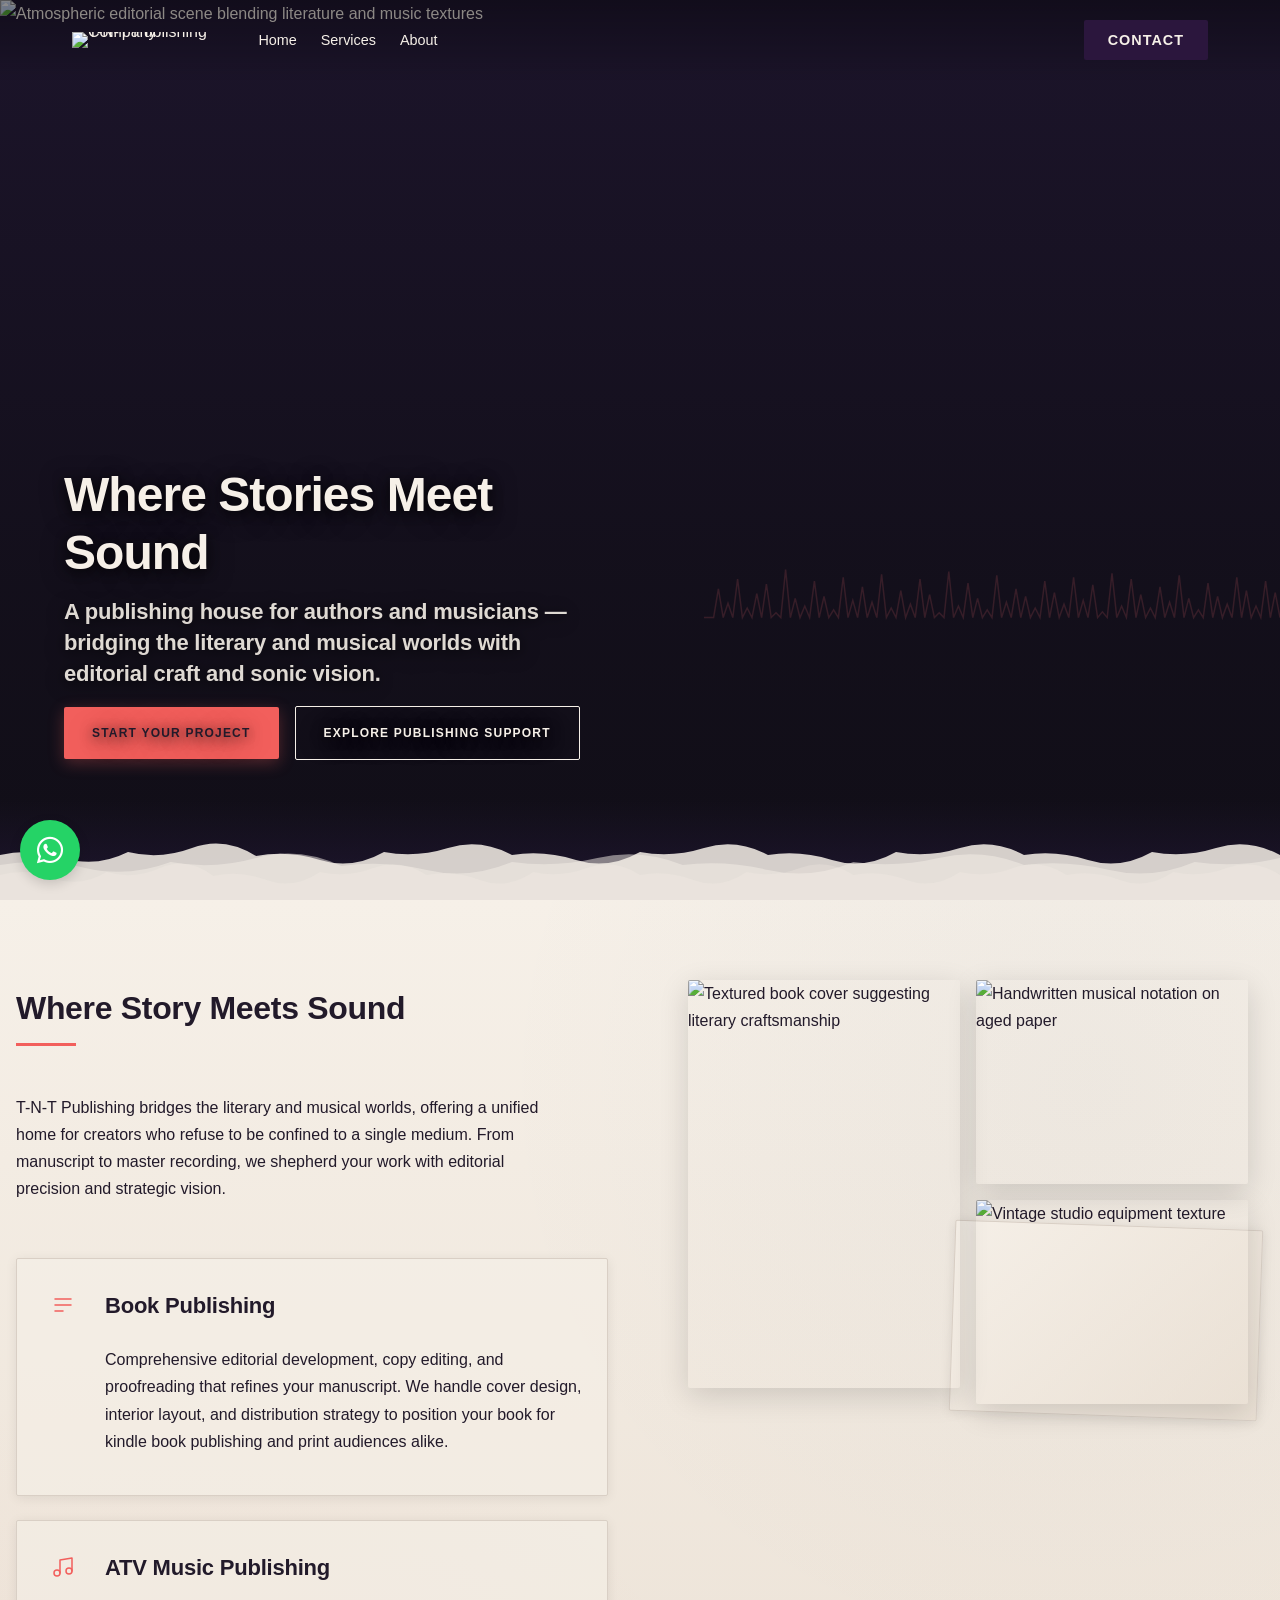
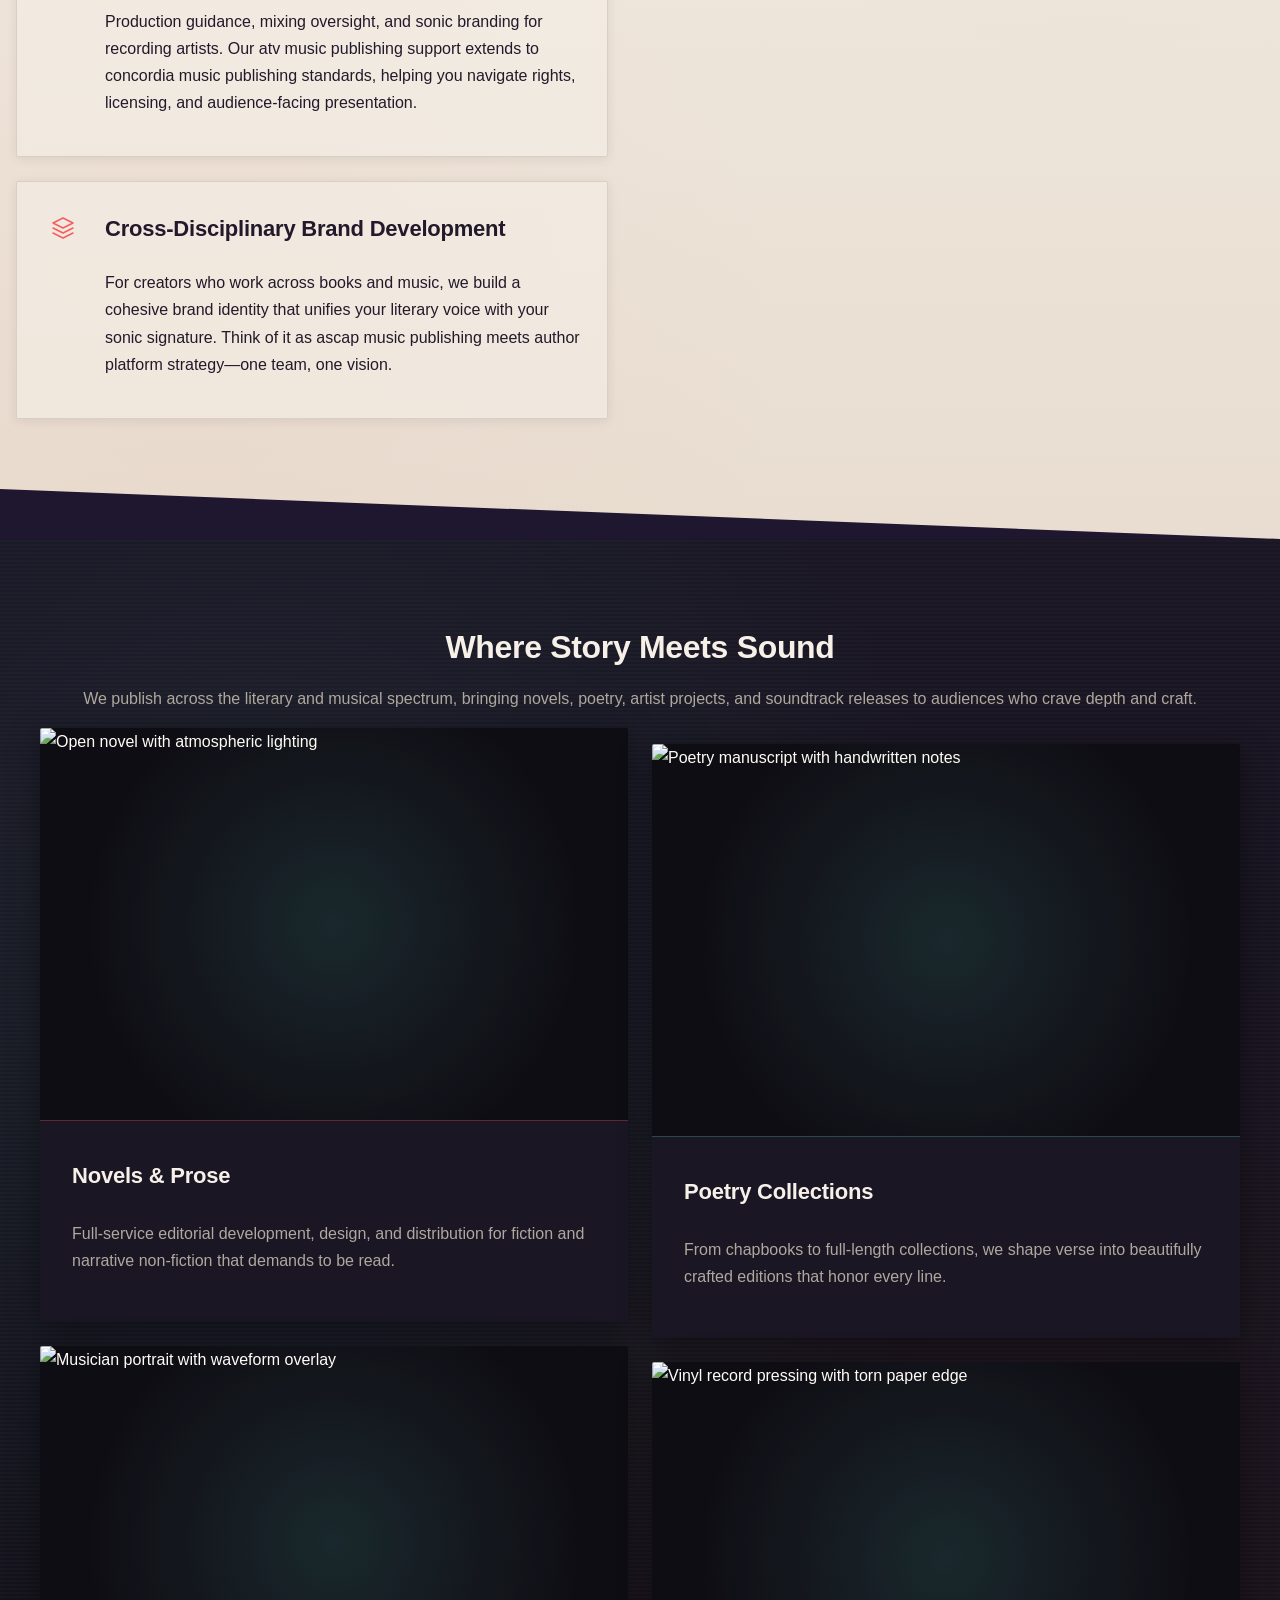
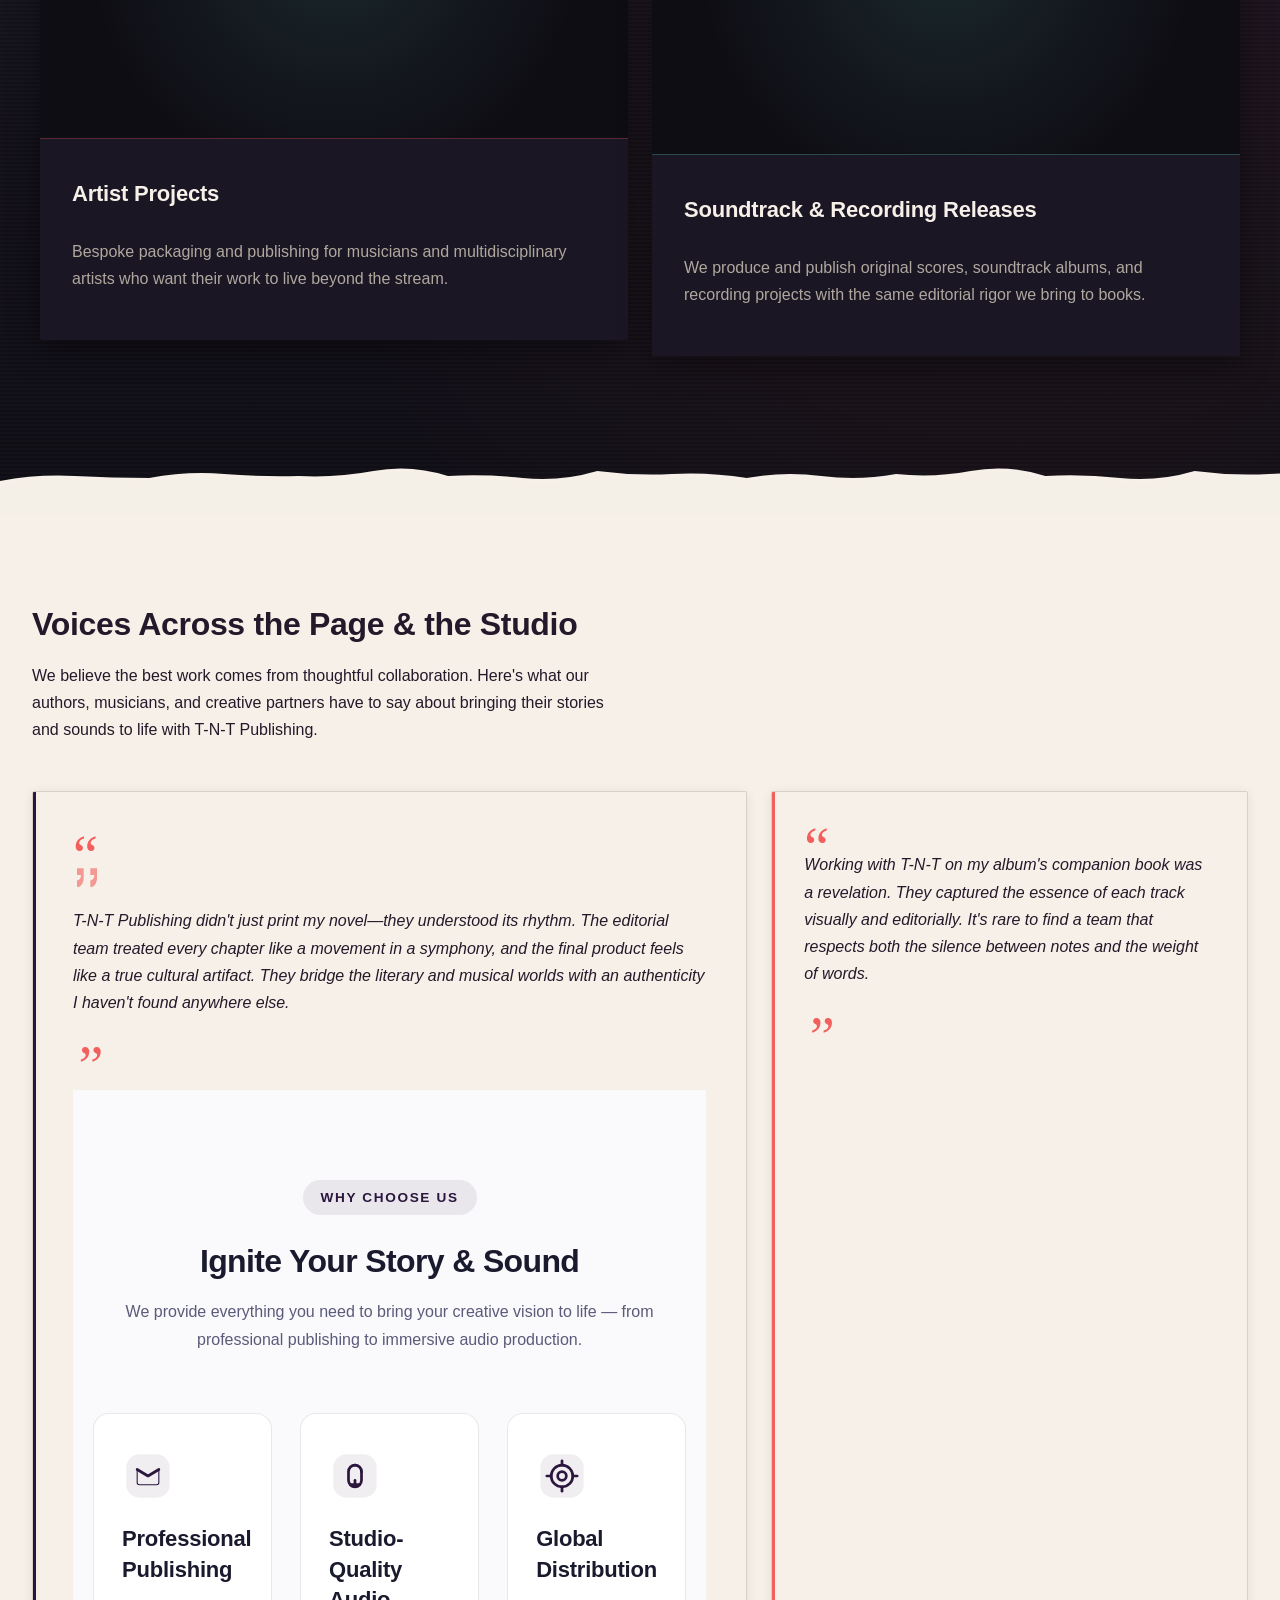
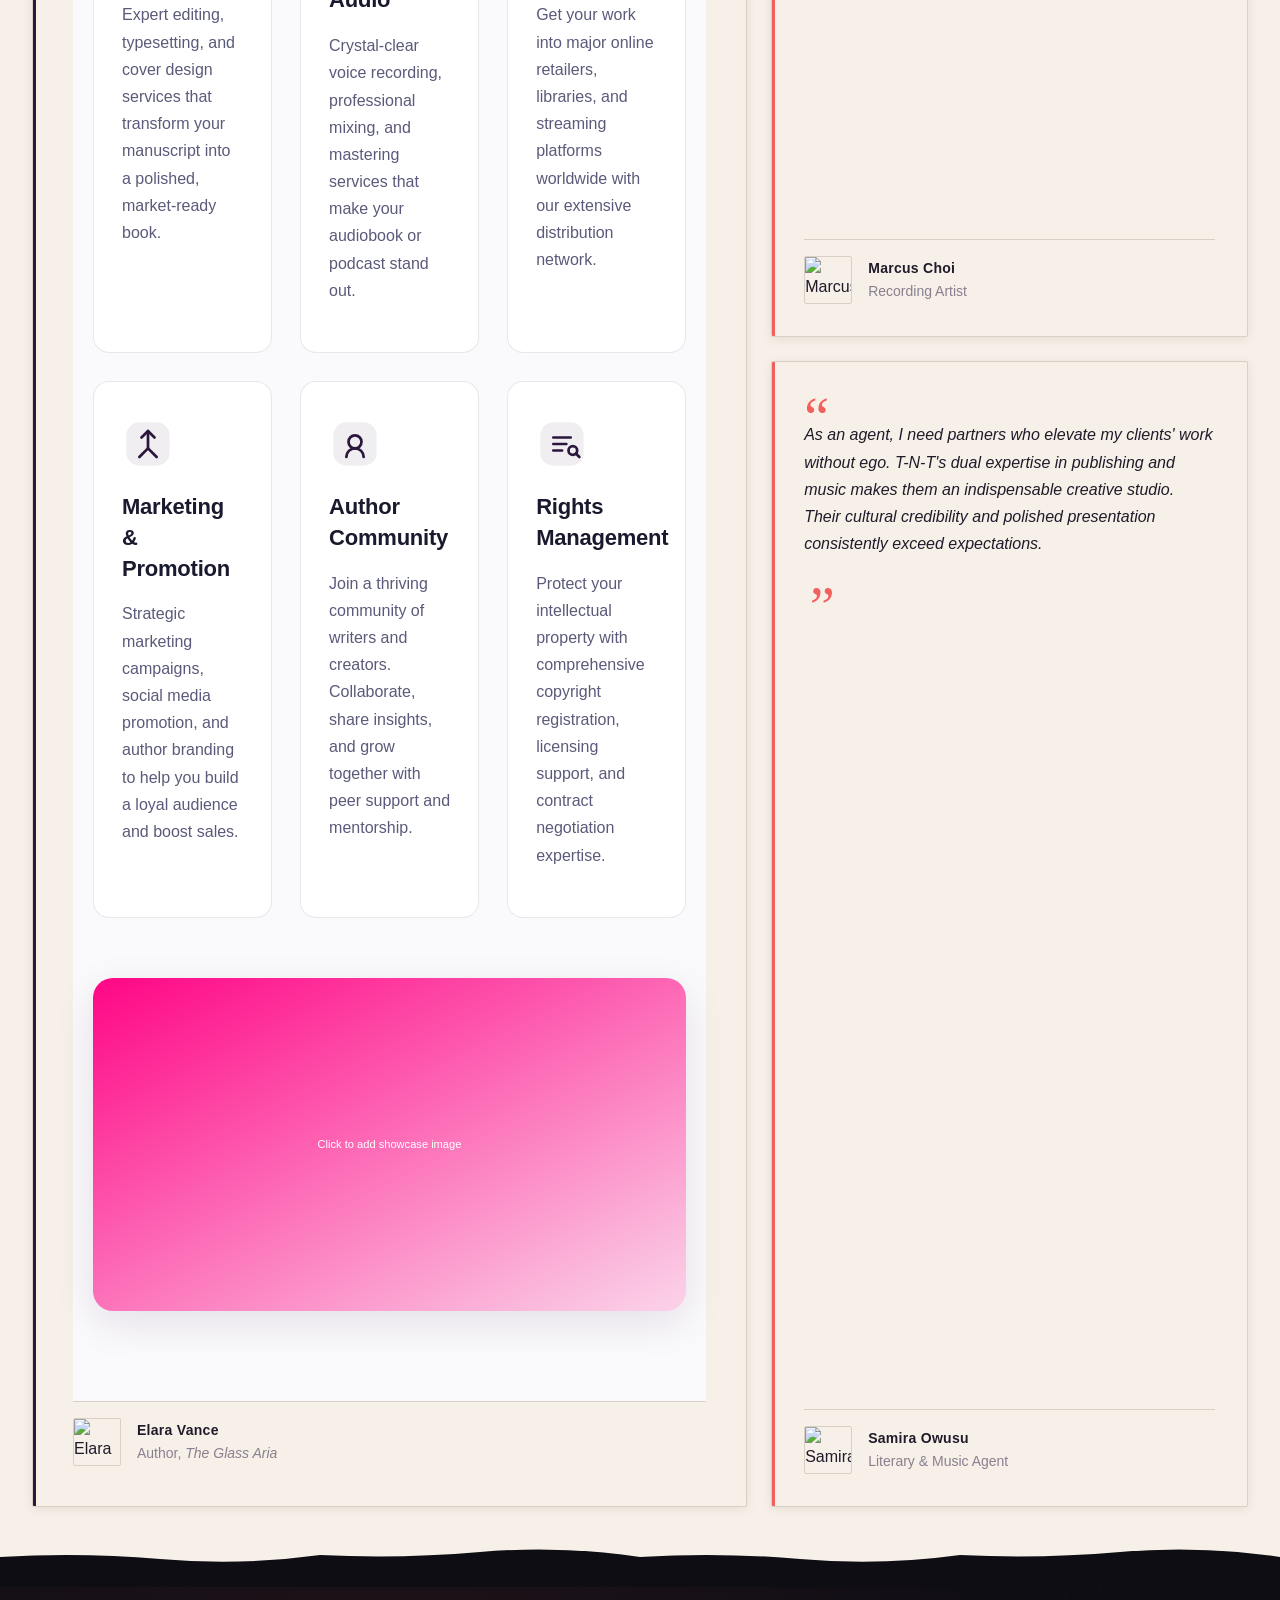
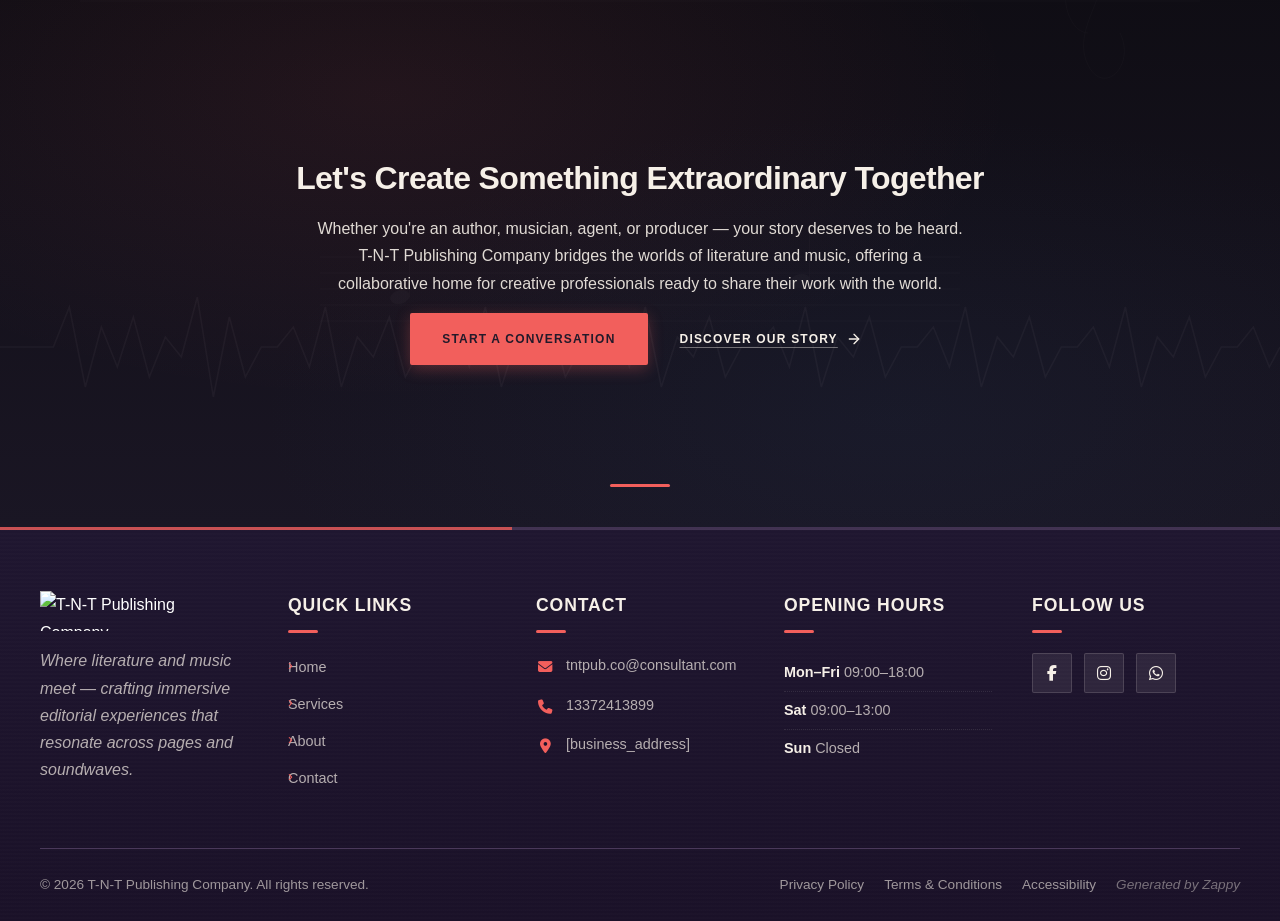
==== commit f5d92fd9: "Background sync: Progressive GitHub Sync" ====
--- a/public/index.html
+++ b/public/index.html
@@ -1 +1 @@
-<!doctype html><html lang="en"><head><meta charset="UTF-8"><meta content="width=device-width,initial-scale=1" name="viewport"><meta content="index, follow" name="robots"><title>Ignite Your Story &amp; Sound — T-N-T Publishing Company</title><meta content="Where books meet beats. T-N-T Publishing Company amplifies authors and musicians with expert atv music publishing and kindle book publishing services. Start your creative explosion today." name="description"><meta content="atv music publishing, kindle book publishing, book and music publishing, creative publishing house, story and sound" name="keywords"><link href="/assets/favicon.ico" rel="icon" type="image/x-icon"><link href="/assets/favicon-16x16.png" rel="icon" type="image/png" sizes="16x16"><link href="/assets/favicon-32x32.png" rel="icon" type="image/png" sizes="32x32"><link href="/assets/favicon-48x48.png" rel="icon" type="image/png" sizes="48x48"><link href="/assets/favicon-192x192.png" rel="icon" type="image/png" sizes="192x192"><link href="/assets/favicon-512x512.png" rel="icon" type="image/png" sizes="512x512"><link href="/assets/apple-touch-icon.png" rel="apple-touch-icon"><script>!function(){"use strict";var t="50165674-5716-4f47-8185-071e0df1c910",e="https://api.zappy5.com/api/analytics/track",a=18e5,n=2592e6,o=!0,i=!0,r=!0;var s=function(){var e="zappy_visitor_"+t,a=null;try{if(a=localStorage.getItem(e)){var o=JSON.parse(a),i=Date.now();if(i-o.created<n)return o.lastSeen=i,localStorage.setItem(e,JSON.stringify(o)),o.id}}catch(t){console.warn("Zappy Analytics: LocalStorage not available")}var r="zv_"+Date.now()+"_"+Math.random().toString(36).substr(2,9);try{localStorage.setItem(e,JSON.stringify({id:r,created:Date.now(),lastSeen:Date.now()}))}catch(t){}return r}(),c=function(){var e="zappy_session_"+t,n=null;try{if(n=sessionStorage.getItem(e)){var o=JSON.parse(n),i=Date.now();if(i-o.timestamp<a)return o.timestamp=i,sessionStorage.setItem(e,JSON.stringify(o)),o.id}}catch(t){console.warn("Zappy Analytics: SessionStorage not available")}var r="zs_"+Date.now()+"_"+Math.random().toString(36).substr(2,9);try{sessionStorage.setItem(e,JSON.stringify({id:r,timestamp:Date.now()}))}catch(t){}return r}();function l(a,n){n=n||{};var o={website_id:t,event_type:a,page_path:window.location.pathname,referrer:document.referrer||"direct",visitor_id:s,session_id:c,metadata:n};if(navigator.sendBeacon){var i=new Blob([JSON.stringify(o)],{type:"application/json"});navigator.sendBeacon(e,i)}else fetch(e,{method:"POST",headers:{"Content-Type":"application/json"},body:JSON.stringify(o),keepalive:!0}).catch(function(t){console.warn("Zappy Analytics: Failed to track event",t)})}o&&l("pageview",{title:document.title,url:window.location.href}),i&&document.addEventListener("click",function(t){var e=t.target;if("BUTTON"===e.tagName||e.closest("button")){var a="BUTTON"===e.tagName?e:e.closest("button");l("click",{element:"button",text:a.textContent.trim().substring(0,100),id:a.id||null,class:a.className||null})}else if("A"===e.tagName||e.closest("a")){var n="A"===e.tagName?e:e.closest("a");l("navigation",{element:"link",text:n.textContent.trim().substring(0,100),href:n.href,external:n.hostname!==window.location.hostname})}},!0),r&&document.addEventListener("submit",function(t){var e=t.target;l("form_submit",{form_id:e.id||null,form_name:e.name||null,form_action:e.action||null,form_method:e.method||"GET"})},!0);var d=Date.now();window.addEventListener("beforeunload",function(){l("page_unload",{time_on_page:Math.floor((Date.now()-d)/1e3),page_path:window.location.pathname})}),window.zappyAnalytics={track:l,getVisitorId:function(){return s},getSessionId:function(){return c}}}()</script><meta content="Ignite Your Story &amp; Sound — T-N-T Publishing Company" property="og:title"><meta content="Where books meet beats. T-N-T Publishing Company amplifies authors and musicians with expert atv music publishing and kindle book publishing services. Start your creative explosion today." property="og:description"><meta content="summary_large_image" name="twitter:card"><meta content="Ignite Your Story &amp; Sound — T-N-T Publishing Company" name="twitter:title"><meta content="Where books meet beats. T-N-T Publishing Company amplifies authors and musicians with expert atv music publishing and kindle book publishing services. Start your creative explosion today." name="twitter:description"><meta content="website" property="og:type"><meta content="en_US" property="og:locale"><link href="https://cdnjs.cloudflare.com/ajax/libs/font-awesome/6.4.0/css/all.min.css" rel="stylesheet"><style>.skip-link{position:absolute;top:0;left:0;transform:translateY(-200%);padding:12px 18px;background:var(--bg-dark,#1a1a1a);color:var(--text-light,#fff);font-weight:600;border-radius:0 0 8px 0;z-index:10000}.skip-link:focus{transform:none;outline:2px solid var(--ring,#fff);outline-offset:2px}:focus-visible{outline:2px solid var(--ring,currentColor);outline-offset:3px}</style><link href="/assets/favicon.ico" rel="icon" type="image/x-icon"><link href="/assets/favicon-16x16.png" rel="icon" type="image/png" sizes="16x16"><link href="/assets/favicon-32x32.png" rel="icon" type="image/png" sizes="32x32"><link href="/assets/favicon-48x48.png" rel="icon" type="image/png" sizes="48x48"><link href="/assets/favicon-192x192.png" rel="icon" type="image/png" sizes="192x192"><link href="/assets/favicon-512x512.png" rel="icon" type="image/png" sizes="512x512"><link href="/assets/apple-touch-icon.png" rel="apple-touch-icon"><link href="https://cdn.jsdelivr.net/npm/vanilla-cookieconsent@3/dist/cookieconsent.css" rel="stylesheet"><script src="https://cdn.jsdelivr.net/npm/vanilla-cookieconsent@3/dist/cookieconsent.umd.js"></script><script src="https://cdn.jsdelivr.net/gh/mickidum/acc_toolbar/acctoolbar/acctoolbar.min.js"></script><link href="/styles.css" rel="stylesheet"><script>window.ZAPPY_WEBSITE_ID="50165674-5716-4f47-8185-071e0df1c910",window.ZAPPY_API_BASE="https://api.zappy5.com"</script><style id="zappy-dropdown-submenu-styles">#navMenu li:has(.sub-menu),.nav-menu li:has(.sub-menu),.navbar li:has(.sub-menu),nav li:has(.sub-menu){position:relative}#navMenu .sub-menu,.nav-menu .sub-menu,.navbar .sub-menu,nav .sub-menu{display:block!important;position:absolute!important;top:100%;left:0;min-width:220px;background:#fff;border-radius:8px;box-shadow:0 8px 25px rgba(0,0,0,.15);padding:8px 0;opacity:0;visibility:hidden;transform:translateY(10px);transition:all .3s ease;z-index:1000;list-style:none;pointer-events:none}#navMenu li:hover>.sub-menu,.nav-menu li:hover>.sub-menu,.navbar li:hover>.sub-menu,nav li:hover>.sub-menu{opacity:1!important;visibility:visible!important;transform:translateY(0)!important;pointer-events:auto!important}.sub-menu li{list-style:none;margin:0;padding:0}.sub-menu a{display:block!important;padding:10px 16px!important;color:var(--text-dark,#333)!important;font-weight:500;text-decoration:none;white-space:nowrap;transition:background-color .2s}.sub-menu .zappy-nav-child>a{padding-left:28px!important;font-size:.9em!important;opacity:.85!important}[dir=rtl] .sub-menu .zappy-nav-child>a,html[lang=ar] .sub-menu .zappy-nav-child>a,html[lang=he] .sub-menu .zappy-nav-child>a{padding-left:10px!important;padding-right:28px!important}.sub-menu .zappy-nav-parent>a{font-weight:600!important}.sub-menu a:hover{background-color:#f5f5f5}[dir=rtl] .nav-menu .sub-menu,[dir=rtl] .navbar .sub-menu,[dir=rtl] nav .sub-menu,html[lang=ar] .nav-menu .sub-menu,html[lang=ar] .navbar .sub-menu,html[lang=ar] nav .sub-menu,html[lang=he] .nav-menu .sub-menu,html[lang=he] .navbar .sub-menu,html[lang=he] nav .sub-menu{left:auto!important;right:0!important}.sub-menu:empty,.sub-menu:not(:has(li)):not(:has(> a)),.sub-menu:not(:has(li:not(.zappy-hidden-menu-item))):not(:has(> a)){display:none!important;opacity:0!important;visibility:hidden!important;pointer-events:none!important}li:has(.menu-group-title):hover>.sub-menu{opacity:1!important;visibility:visible!important;transform:translateY(0)!important;pointer-events:auto!important}#navMenu>li>.menu-group-title,.nav-menu>li>.menu-group-title{display:inline-block;padding:.5rem 1rem;cursor:default;user-select:none}@media (max-width:768px){#navMenu .sub-menu,.nav-menu .sub-menu,.navbar .sub-menu,nav .sub-menu{position:static!important;transform:none!important;box-shadow:none!important;background:0 0!important;max-height:0;overflow:hidden;opacity:0;visibility:hidden;transition:max-height .3s ease,opacity .3s ease;padding:0!important;border-radius:0!important}#navMenu .sub-menu.mobile-expanded,.nav-menu .sub-menu.mobile-expanded,.navbar .sub-menu.mobile-expanded{max-height:none!important;overflow-y:visible!important;opacity:1!important;visibility:visible!important;padding:8px 0 8px 16px!important}[dir=rtl] .sub-menu.mobile-expanded,html[lang=he] .sub-menu.mobile-expanded{padding:8px 16px 8px 0!important}#navMenu li:hover>.sub-menu,.nav-menu li:hover>.sub-menu,.navbar li:hover>.sub-menu,nav li:hover>.sub-menu{opacity:0;visibility:hidden;pointer-events:none}#navMenu li>.sub-menu.mobile-expanded,.nav-menu li>.sub-menu.mobile-expanded,.navbar li>.sub-menu.mobile-expanded,nav li>.sub-menu.mobile-expanded{opacity:1!important;visibility:visible!important;pointer-events:auto!important}#navMenu li:has(.sub-menu),.nav-menu li:has(.sub-menu),.navbar li:has(.sub-menu),nav li:has(.sub-menu){display:flex!important;flex-wrap:wrap!important;align-items:center!important;position:relative!important;min-height:44px!important}#navMenu li:has(.sub-menu)>a,.nav-menu li:has(.sub-menu)>a,.navbar li:has(.sub-menu)>a,nav li:has(.sub-menu)>a{flex:1!important;min-width:0!important}#navMenu li:has(.sub-menu)>.menu-group-title,.nav-menu li:has(.sub-menu)>.menu-group-title,.navbar li:has(.sub-menu)>.menu-group-title,nav li:has(.sub-menu)>.menu-group-title{flex:1!important;min-width:0!important;padding:0!important;line-height:inherit!important}#navMenu li:has(.sub-menu)>.sub-menu,.nav-menu li:has(.sub-menu)>.sub-menu,.navbar li:has(.sub-menu)>.sub-menu,nav li:has(.sub-menu)>.sub-menu{flex-basis:100%!important;width:100%!important}#navMenu li:has(.sub-menu)>a [class*=arrow],#navMenu li:has(.sub-menu)>a [class*=chevron],.nav-menu li:has(.sub-menu)>a .fa-angle-down,.nav-menu li:has(.sub-menu)>a .fa-chevron-down,.nav-menu li:has(.sub-menu)>a [class*=arrow],.nav-menu li:has(.sub-menu)>a [class*=chevron],nav li:has(.sub-menu)>a [class*=arrow],nav li:has(.sub-menu)>a [class*=chevron]{display:none!important;visibility:hidden!important}.mobile-submenu-toggle{display:flex!important;align-items:center!important;justify-content:center!important;width:44px!important;height:auto!important;background:0 0!important;border:none!important;cursor:pointer!important;color:var(--text-light)!important;position:static!important;flex-shrink:0!important;align-self:stretch!important;z-index:2!important;padding:0!important;margin:0!important}.mobile-submenu-toggle::after{content:''!important;width:0!important;height:0!important;border-left:6px solid transparent!important;border-right:6px solid transparent!important;border-top:7px solid currentColor!important;transition:transform .3s ease!important}.mobile-submenu-toggle.expanded::after{transform:rotate(180deg)!important}.sub-menu a{padding:10px 0!important;display:block!important;color:var(--text-light)!important;white-space:normal!important}.sub-menu .zappy-nav-child>a{padding-left:28px!important;font-size:.9em!important;opacity:.85!important}[dir=rtl] .sub-menu .zappy-nav-child>a,html[lang=ar] .sub-menu .zappy-nav-child>a,html[lang=he] .sub-menu .zappy-nav-child>a{padding-left:0!important;padding-right:28px!important}.sub-menu .zappy-nav-parent>a{font-weight:600!important}#navMenu.active,.nav-menu.active{max-width:100vw!important;overflow-x:hidden!important;box-sizing:border-box!important}.navbar .sub-menu li a,.zappy-products-dropdown .sub-menu a,nav.navbar .sub-menu li a{color:var(--text-light)!important}}@media (min-width:769px){.mobile-submenu-toggle{display:none!important}}</style><style id="zappy-widget-visibility">html[dir=rtl] .whatsapp-float{right:20px!important;left:auto!important}html:not([dir]) .whatsapp-float,html[dir=ltr] .whatsapp-float{left:20px!important;right:auto!important}html[dir=rtl] #mic-access-tool-general-button,html[dir=rtl] #mic-init-access-tool #mic-access-tool-general-button,html[dir=rtl] #mic-init-access-tool .mic-access-tool-general-button,html[dir=rtl] ._access-icon,html[dir=rtl] .mic-access-tool-general-button{left:20px!important;right:auto!important}html:not([dir]) #mic-access-tool-general-button,html:not([dir]) #mic-init-access-tool #mic-access-tool-general-button,html:not([dir]) #mic-init-access-tool .mic-access-tool-general-button,html:not([dir]) ._access-icon,html:not([dir]) .mic-access-tool-general-button,html[dir=ltr] #mic-access-tool-general-button,html[dir=ltr] #mic-init-access-tool #mic-access-tool-general-button,html[dir=ltr] #mic-init-access-tool .mic-access-tool-general-button,html[dir=ltr] ._access-icon,html[dir=ltr] .mic-access-tool-general-button{right:20px!important;left:auto!important}@media (max-width:768px){.whatsapp-float{display:flex!important}}@media (min-width:769px){.whatsapp-float{display:flex!important}}@media (max-width:768px){#mic-access-tool-general-button,#mic-init-access-tool #mic-access-tool-general-button,#mic-init-access-tool .mic-access-tool-general-button,._access-icon,.mic-access-tool-general-button{display:flex!important;visibility:visible!important;opacity:1!important;pointer-events:auto!important}#mic-access-tool-box.opened-mic-access-tool,#mic-init-access-tool #mic-access-tool-box.opened-mic-access-tool,.mic-access-tool-box.opened-mic-access-tool{visibility:visible!important;opacity:1!important;pointer-events:auto!important}}@media (min-width:769px){#mic-access-tool-general-button,#mic-init-access-tool #mic-access-tool-general-button,#mic-init-access-tool .mic-access-tool-general-button,._access-icon,.mic-access-tool-general-button{display:flex!important;visibility:visible!important;opacity:1!important;pointer-events:auto!important}#mic-access-tool-box.opened-mic-access-tool,#mic-init-access-tool #mic-access-tool-box.opened-mic-access-tool,.mic-access-tool-box.opened-mic-access-tool{visibility:visible!important;opacity:1!important;pointer-events:auto!important}}</style></head><body><a href="#main" class="skip-link">Skip to main content</a><nav class="navbar"><button aria-label="Menu" class="mobile-toggle" id="mobileToggle"><svg viewBox="0 0 24 24" fill="none" height="24" width="24" class="hamburger-icon"><path d="M3 12h18M3 6h18M3 18h18" stroke="currentColor" stroke-width="2" stroke-linecap="round"></path></svg> <svg viewBox="0 0 24 24" fill="none" height="24" width="24" class="close-icon" style="display:none"><path d="M18 6L6 18M6 6l12 12" stroke="currentColor" stroke-width="2" stroke-linecap="round"></path></svg></button> <button aria-label="Call" class="phone-header-btn" data-phone="13372413899"><svg viewBox="0 0 24 24" fill="currentColor" height="20" width="20"><path d="M22 16.92v3a2 2 0 0 1-2.18 2 19.79 19.79 0 0 1-8.63-3.07 19.5 19.5 0 0 1-6-6 19.79 19.79 0 0 1-3.07-8.67A2 2 0 0 1 4.11 2h3a2 2 0 0 1 2 1.72 12.84 12.84 0 0 0 .7 2.81 2 2 0 0 1-.45 2.11L8.09 9.91a16 16 0 0 0 6 6l1.27-1.27a2 2 0 0 1 2.11-.45 12.84 12.84 0 0 0 2.81.7A2 2 0 0 1 22 16.92z"></path></svg></button><div class="nav-container"><div class="nav-brand"><a href="/" class="logo-link"><img alt="T-N-T Publishing Company" src="/assets/site-home-image-1.webp" class="logo"></a></div><ul class="nav-menu" id="navMenu"><li><a href="/">Home</a></li><li><a href="/services">Services</a></li><li><a href="/about">About</a></li></ul><div class="nav-cta-container"><a href="/contact" class="nav-cta-btn">Contact</a></div></div></nav><script>window.addEventListener("load",function(){const e=document.querySelector(".navbar, nav, header");if(!e)return void console.log("[Navbar] Navbar element not found");let t=document.getElementById("mobileToggle")||document.querySelector(".mobile-toggle")||document.querySelector(".hamburger")||document.querySelector(".hamburger-menu")||document.querySelector(".menu-toggle")||document.querySelector(".burger-menu")||document.querySelector('[aria-label="Menu"]')||document.querySelector('[aria-label="תפריט"]');const n=document.querySelector(".phone-header-btn"),o=window.getComputedStyle(e);let r=o.backgroundColor;if(console.log("[Navbar] Initial navbar background:",r),"transparent"===r||"rgba(0, 0, 0, 0)"===r||r.startsWith("rgba")&&r.includes(", 0)")){const e=o.backgroundImage;if(e&&"none"!==e)console.log("[Navbar] Navbar has background image/gradient, using dark text"),r="rgb(240, 240, 240)";else{const e=window.getComputedStyle(document.body).backgroundColor;console.log("[Navbar] Navbar transparent, using body background:",e),r=e}}const a=r.match(/\d+/g);if(a&&a.length>=3){const e=(.299*parseInt(a[0])+.587*parseInt(a[1])+.114*parseInt(a[2]))/255;console.log("[Navbar] Mobile button colors preserved from Claude CSS (luminance:",e.toFixed(2)+")");const o=document.createElement("style");o.id="zappy-mobile-nav-fix";document.documentElement.lang;document.documentElement.dir,o.textContent='\n        /* Hide mobile buttons on desktop, show only on mobile */\n        @media (min-width: 769px) {\n          .mobile-toggle,\n          .phone-header-btn {\n            display: none !important;\n          }\n        }\n        \n        /* Show and position mobile buttons correctly on mobile */\n        @media (max-width: 768px) {\n          .navbar,\n          nav.navbar {\n            min-height: 70px !important;\n          }\n\n          .mobile-toggle,\n          .phone-header-btn {\n            position: absolute !important;\n            top: 0 !important;\n            bottom: 0 !important;\n            margin-top: auto !important;\n            margin-bottom: auto !important;\n            transform: none !important;\n            z-index: 1001 !important;\n            display: flex !important;\n            align-items: center !important;\n            justify-content: center !important;\n            width: 36px !important;\n            height: 36px !important;\n            border-radius: 50% !important;\n            border: none !important;\n            cursor: pointer !important;\n            padding: 6px !important;\n            background: none !important;\n            color: var(--nav-text, var(--text-light)) !important;\n            touch-action: manipulation !important;\n            -webkit-tap-highlight-color: transparent !important;\n          }\n\n          html[data-zappy-site-type="ecommerce"] .phone-header-btn,\n          body[data-zappy-site-type="ecommerce"] .phone-header-btn,\n          html[data-zappy-site-type="ecommerce"] header .phone-header-btn,\n          html[data-zappy-site-type="ecommerce"] nav .phone-header-btn {\n            display: none !important;\n            visibility: hidden !important;\n            width: 0 !important;\n            height: 0 !important;\n            min-width: 0 !important;\n            overflow: hidden !important;\n          }\n          \n          /* LTR positioning (default): hamburger LEFT, phone RIGHT */\n          html:not([dir="rtl"]):not([lang="he"]):not([lang="ar"]) .mobile-toggle,\n          html[dir="ltr"] .mobile-toggle {\n            left: 12px !important;\n            right: auto !important;\n          }\n          html:not([dir="rtl"]):not([lang="he"]):not([lang="ar"]) .phone-header-btn,\n          html[dir="ltr"] .phone-header-btn {\n            right: 12px !important;\n            left: auto !important;\n          }\n          \n          /* RTL positioning: hamburger RIGHT, phone LEFT */\n          html[dir="rtl"] .mobile-toggle,\n          html[lang="he"] .mobile-toggle,\n          html[lang="ar"] .mobile-toggle {\n            right: 12px !important;\n            left: auto !important;\n          }\n          html[dir="rtl"] .phone-header-btn,\n          html[lang="he"] .phone-header-btn,\n          html[lang="ar"] .phone-header-btn {\n            left: 12px !important;\n            right: auto !important;\n          }\n          \n          /* CRITICAL: Ensure nav-container has min-height on mobile */\n          /* All children are positioned absolutely/fixed on mobile, so height:auto collapses to 0 */\n          .nav-container {\n            min-height: 70px !important;\n            position: relative !important;\n          }\n          \n          /* Ensure SVG icons are properly sized and inherit color */\n          .mobile-toggle svg,\n          .phone-header-btn svg {\n            width: 24px !important;\n            height: 24px !important;\n            /* Don\'t force display - let JavaScript control hamburger/close toggle */\n          }\n          \n          /* Reset nav-cta-container on mobile - remove desktop box-shadow/padding */\n          /* that creates a visible ghost box when CTA button is hidden */\n          .nav-cta-container {\n            box-shadow: none !important;\n            padding: 0 !important;\n          }\n          \n          /* Hide nav-cta-container entirely on mobile when there\'s no lang-switcher */\n          /* (only the CTA button is inside, and it\'s hidden on mobile) */\n          .nav-cta-container:not(:has(.lang-switcher)) {\n            display: none !important;\n          }\n          \n          /* CRITICAL: Prevent hero image fade gradient from bleeding over headline text */\n          /* The .image-fade-gradient has bottom: -30px (extends below parent) */\n          /* On mobile stacked layout, this overlaps the h1 text below the image */\n          .hero-image-column {\n            overflow: hidden !important;\n          }\n          .image-fade-gradient {\n            bottom: 0 !important;\n          }\n          \n          /* Hide desktop language switcher on mobile - hamburger menu handles it */\n          /* High specificity to override stored CSS */\n          .lang-switcher,\n          .nav-cta-container .lang-switcher,\n          .nav-container .lang-switcher,\n          .navbar .lang-switcher,\n          .navbar .nav-cta-container .lang-switcher {\n            display: none !important;\n          }\n        }\n      ';const r=document.getElementById("zappy-mobile-nav-fix");r&&r.remove(),document.head.appendChild(o),console.log("[Navbar] Critical CSS injected for mobile nav positioning");const i=window.innerWidth<=768;if(t){const e=t.querySelector(".hamburger-icon"),n=t.querySelector(".close-icon");e&&(e.style.setProperty("width","24px","important"),e.style.setProperty("height","24px","important"),e.style.setProperty("display","block","important")),n&&(n.style.setProperty("width","24px","important"),n.style.setProperty("height","24px","important"),n.style.setProperty("display","none","important")),i?(t.style.setProperty("position","absolute","important"),t.style.setProperty("top","0","important"),t.style.setProperty("bottom","0","important"),t.style.setProperty("margin-top","auto","important"),t.style.setProperty("margin-bottom","auto","important"),t.style.setProperty("transform","none","important"),t.style.setProperty("z-index","1001","important"),t.style.removeProperty("left"),t.style.removeProperty("right"),console.log("[Navbar] Mobile toggle positioning applied (mobile viewport)")):(t.style.removeProperty("position"),t.style.removeProperty("top"),t.style.removeProperty("transform"),t.style.removeProperty("z-index"),t.style.removeProperty("left"),t.style.removeProperty("right"),console.log("[Navbar] Desktop viewport - cleared mobile toggle inline positioning"))}if(n){const e=n.querySelector("svg");e&&(e.style.width="24px",e.style.height="24px",e.setAttribute("width","24"),e.setAttribute("height","24")),i?(n.style.setProperty("position","absolute","important"),n.style.setProperty("top","0","important"),n.style.setProperty("bottom","0","important"),n.style.setProperty("margin-top","auto","important"),n.style.setProperty("margin-bottom","auto","important"),n.style.setProperty("transform","none","important"),n.style.setProperty("z-index","1001","important"),n.style.removeProperty("left"),n.style.removeProperty("right"),console.log("[Navbar] Phone button positioning applied (mobile viewport)")):(n.style.removeProperty("position"),n.style.removeProperty("top"),n.style.removeProperty("transform"),n.style.removeProperty("z-index"),n.style.removeProperty("left"),n.style.removeProperty("right"),console.log("[Navbar] Desktop viewport - cleared phone button inline positioning"))}}else console.log("[Navbar] Could not parse background color:",r);t=document.getElementById("mobileToggle")||document.querySelector(".mobile-toggle")||document.querySelector(".hamburger")||document.querySelector(".hamburger-menu")||document.querySelector(".menu-toggle")||document.querySelector(".burger-menu")||document.querySelector('[aria-label="Menu"]')||document.querySelector('[aria-label="תפריט"]');const i=document.getElementById("navMenu")||document.querySelector(".nav-menu")||document.querySelector(".nav-links")||document.querySelector("nav ul:not(.submenu)");if(!t||!i)return void console.log("[Navbar] Mobile toggle or menu not found:",{toggle:!!t,menu:!!i});i.id||(i.id="navMenu"),console.log("[Navbar] Initializing mobile menu...");const l=t.cloneNode(!0);t.parentNode.replaceChild(l,t);var s=0;function p(e){var t=Date.now();t-s<300||(s=t,function(e){e.preventDefault(),e.stopPropagation();const t=l.querySelector(".hamburger-icon"),n=l.querySelector(".close-icon");i.classList.contains("active")?(i.classList.remove("active"),t&&t.style.setProperty("display","block","important"),n&&n.style.setProperty("display","none","important"),document.body.style.overflow="",console.log("[Navbar] Menu closed")):(i.classList.add("active"),t&&t.style.setProperty("display","none","important"),n&&n.style.setProperty("display","block","important"),document.body.style.overflow="hidden",console.log("[Navbar] Menu opened"))}(e))}l.addEventListener("click",p),l.addEventListener("touchend",p),i.querySelectorAll("a").forEach(function(e){e.addEventListener("click",function(){if("#"===this.getAttribute("href"))return;const e=l.querySelector(".hamburger-icon"),t=l.querySelector(".close-icon");i.classList.remove("active"),e&&e.style.setProperty("display","block","important"),t&&t.style.setProperty("display","none","important"),document.body.style.overflow="",console.log("[Navbar] Menu closed (link clicked)")})});var m=i.querySelectorAll(".dropdown-toggle");m.forEach(function(e){e.addEventListener("click",function(e){e.preventDefault(),e.stopPropagation();var t=this.closest(".nav-dropdown");t&&(t.parentNode.querySelectorAll(".nav-dropdown.open").forEach(function(e){e!==t&&e.classList.remove("open")}),t.classList.toggle("open"),console.log("[Navbar] Dropdown toggled:",t.classList.contains("open")?"open":"closed"))})}),document.addEventListener("click",function(e){e.target.closest(".nav-dropdown")||document.querySelectorAll(".nav-dropdown.open").forEach(function(e){e.classList.remove("open")})}),console.log("[Navbar] Dropdown handlers initialized for "+m.length+" dropdowns"),n&&n.addEventListener("click",function(){const e=document.querySelectorAll('a[href^="tel:"]'),t=e.length>0?e[0].getAttribute("href").replace("tel:",""):"13372413899";window.location.href="tel:"+t,console.log("[Navbar] Phone button clicked")}),console.log("[Navbar] Mobile menu initialized successfully")})</script><main id="main"><section class="home-hero-section" data-band-index="0" data-layout-spec="Home-hero" data-hero-type="fullscreen-scrim"><div class="home-hero-section__bg-layer"><img alt="Atmospheric editorial scene blending literature and music textures" src="/assets/site-home-hero-image-1.webp" data-context="A cinematic editorial scene blending open book pages with vinyl record sleeve textures under warm studio lighting. Deep plum and indigo shadows with parchment highlights, paper grain visible, no separate cutout objects, cohesive atmospheric composition for a publishing company." data-placeholder="home-hero-image-1" height="600" loading="eager" width="1200" class="home-hero-section__bg-img" data-hero-bg="true" fetchpriority="high"></div><div class="home-hero-section__scrim" aria-hidden="true"></div><div class="home-hero-section__waveform" aria-hidden="true"><svg viewBox="0 0 600 120" xmlns="http://www.w3.org/2000/svg" aria-hidden="true" data-no-icon-edit="true" preserveAspectRatio="none"><path d="M0,60 L10,60 L15,30 L20,60 L25,45 L30,60 L35,20 L40,60 L45,50 L50,60 L55,35 L60,60 L65,25 L70,60 L75,55 L80,60 L85,10 L90,60 L95,40 L100,60 L105,48 L110,60 L115,22 L120,60 L125,38 L130,60 L135,52 L140,60 L145,18 L150,60 L155,42 L160,60 L165,28 L170,60 L175,44 L180,60 L185,15 L190,60 L195,50 L200,60 L205,32 L210,60 L215,46 L220,60 L225,20 L230,60 L235,36 L240,60 L245,55 L250,60 L255,12 L260,60 L265,48 L270,60 L275,24 L280,60 L285,40 L290,60 L295,52 L300,60 L305,16 L310,60 L315,44 L320,60 L325,30 L330,60 L335,38 L340,60 L345,50 L350,60 L355,22 L360,60 L365,34 L370,60 L375,46 L380,60 L385,18 L390,60 L395,42 L400,60 L405,26 L410,60 L415,54 L420,60 L425,14 L430,60 L435,48 L440,60 L445,20 L450,60 L455,36 L460,60 L465,50 L470,60 L475,28 L480,60 L485,44 L490,60 L495,16 L500,60 L505,40 L510,60 L515,52 L520,60 L525,24 L530,60 L535,38 L540,60 L545,46 L550,60 L555,18 L560,60 L565,32 L570,60 L575,48 L580,60 L585,22 L590,60 L595,34 L600,60" fill="none" opacity="0.35" stroke="var(--accent)" stroke-width="1.5"></path></svg></div><div class="home-hero-section__content"><h1 class="home-hero-section__headline">Where Stories Meet Sound</h1><h3 class="home-hero-section__subtitle">A publishing house for authors and musicians — bridging the literary and musical worlds with editorial craft and sonic vision.</h3><div class="home-hero-section__ctas"><a href="/contact" class="home-hero-section__btn home-hero-section__btn--primary">Start Your Project</a> <a href="/services" class="home-hero-section__btn home-hero-section__btn--secondary">Explore Publishing Support</a></div></div><div class="home-hero-section__divider-wrapper" aria-hidden="true"><svg viewBox="0 0 1200 100" xmlns="http://www.w3.org/2000/svg" aria-hidden="true" data-no-icon-edit="true" preserveAspectRatio="none"><defs><linearGradient id="heroFade" x1="0" x2="0" y1="0" y2="1"><stop offset="0%" stop-color="var(--bg-dark)" stop-opacity="0"></stop><stop offset="100%" stop-color="var(--bg-dark)" stop-opacity="1"></stop></linearGradient></defs><rect fill="url(#heroFade)" height="100" width="1200" x="0" y="0"></rect><path d="M0,100 L0,55 Q30,48 60,58 T120,52 Q150,60 180,48 T240,56 Q270,50 300,60 T360,52 Q390,58 420,48 T480,55 Q510,50 540,60 T600,52 Q630,58 660,48 T720,55 Q750,50 780,60 T840,52 Q870,58 900,48 T960,55 Q990,50 1020,60 T1080,52 Q1110,58 1140,48 T1200,55 L1200,100 Z" fill="var(--bg-light)" opacity="0.85"></path><path d="M0,100 L0,65 Q40,58 80,68 T160,62 Q200,70 240,58 T320,66 Q360,60 400,70 T480,62 Q520,68 560,58 T640,65 Q680,60 720,70 T800,62 Q840,68 880,58 T960,65 Q1000,60 1040,70 T1120,62 Q1160,68 1200,58 L1200,100 Z" fill="var(--bg-light)" opacity="0.5"></path><path d="M0,100 L0,75 Q25,68 50,78 T100,72 Q125,80 150,68 T200,76 Q225,70 250,80 T300,72 Q325,78 350,68 T400,75 Q425,70 450,80 T500,72 Q525,78 550,68 T600,75 Q625,70 650,80 T700,72 Q725,78 750,68 T800,75 Q825,70 850,80 T900,72 Q925,78 950,68 T1000,75 Q1025,70 1050,80 T1100,72 Q1125,78 1150,68 T1200,75 L1200,100 Z" fill="var(--bg-light)" opacity="0.25"></path></svg></div></section><section class="home-services-section" data-band-index="1" data-layout-spec="Home-services"><div class="home-services-section__inner"><div class="home-services-section__text"><h2 class="home-services-section__heading">Where Story Meets Sound</h2><p class="home-services-section__intro">T-N-T Publishing bridges the literary and musical worlds, offering a unified home for creators who refuse to be confined to a single medium. From manuscript to master recording, we shepherd your work with editorial precision and strategic vision.</p><div class="home-services-section__services"><div class="home-services-section__service"><div class="home-services-section__service-icon" aria-hidden="true"><svg viewBox="0 0 24 24" xmlns="http://www.w3.org/2000/svg" data-element-type="icon" data-icon-type="svg" fill="none" height="24" width="24"><path d="M4 6H20M4 12H20M4 18H12" stroke="currentColor" stroke-width="1.5" stroke-linecap="round"></path></svg></div><div class="home-services-section__service-content"><h3 class="home-services-section__service-title">Book Publishing</h3><p class="home-services-section__service-desc">Comprehensive editorial development, copy editing, and proofreading that refines your manuscript. We handle cover design, interior layout, and distribution strategy to position your book for kindle book publishing and print audiences alike.</p></div></div><div class="home-services-section__service"><div class="home-services-section__service-icon" aria-hidden="true"><svg viewBox="0 0 24 24" xmlns="http://www.w3.org/2000/svg" data-element-type="icon" data-icon-type="svg" fill="none" height="24" width="24"><path d="M9 18V5L21 3V16" stroke="currentColor" stroke-width="1.5" stroke-linecap="round" stroke-linejoin="round"></path><circle cx="6" cy="18" r="3" stroke="currentColor" stroke-width="1.5"></circle><circle cx="18" cy="16" r="3" stroke="currentColor" stroke-width="1.5"></circle></svg></div><div class="home-services-section__service-content"><h3 class="home-services-section__service-title">ATV Music Publishing</h3><p class="home-services-section__service-desc">Production guidance, mixing oversight, and sonic branding for recording artists. Our atv music publishing support extends to concordia music publishing standards, helping you navigate rights, licensing, and audience-facing presentation.</p></div></div><div class="home-services-section__service"><div class="home-services-section__service-icon" aria-hidden="true"><svg viewBox="0 0 24 24" xmlns="http://www.w3.org/2000/svg" data-element-type="icon" data-icon-type="svg" fill="none" height="24" width="24"><path d="M12 2L2 7L12 12L22 7L12 2Z" stroke="currentColor" stroke-width="1.5" stroke-linecap="round" stroke-linejoin="round"></path><path d="M2 17L12 22L22 17" stroke="currentColor" stroke-width="1.5" stroke-linecap="round" stroke-linejoin="round"></path><path d="M2 12L12 17L22 12" stroke="currentColor" stroke-width="1.5" stroke-linecap="round" stroke-linejoin="round"></path></svg></div><div class="home-services-section__service-content"><h3 class="home-services-section__service-title">Cross-Disciplinary Brand Development</h3><p class="home-services-section__service-desc">For creators who work across books and music, we build a cohesive brand identity that unifies your literary voice with your sonic signature. Think of it as ascap music publishing meets author platform strategy—one team, one vision.</p></div></div></div></div><div class="home-services-section__imagery"><div class="home-services-section__tile-grid"><div class="home-services-section__tile home-services-section__tile--book"><img alt="Textured book cover suggesting literary craftsmanship" src="/assets/site-home-services-image-1.webp" data-context="A moody, close-up editorial photograph of a textured hardcover book spine with gold foil stamping, sitting on a dark wooden surface with soft directional light, suggesting literary craftsmanship." data-placeholder="home-services-image-1" height="500" loading="lazy" width="400" decoding="async"></div><div class="home-services-section__tile home-services-section__tile--notation"><img alt="Handwritten musical notation on aged paper" src="/assets/site-home-services-image-2.webp" data-context="A close-up macro shot of a sheet music page with handwritten musical notation, slightly curled at the edge, with warm cream paper texture and faint ink bleed, evoking the tactile world of music publishing." data-placeholder="home-services-image-2" height="300" loading="lazy" width="400" decoding="async"></div><div class="home-services-section__tile home-services-section__tile--studio"><img alt="Vintage studio equipment texture" src="/assets/site-home-services-image-3.webp" data-context="An abstract top-down photograph of vintage studio equipment knobs and VU meter needles against a dark charcoal background, with shallow depth of field and subtle waveform reflections, representing the technical side of music production." data-placeholder="home-services-image-3" height="300" loading="lazy" width="400" decoding="async"></div><div class="home-services-section__parchment-backplate" aria-hidden="true"></div></div></div></div><div class="home-services-section__divider-wrapper" aria-hidden="true"><svg viewBox="0 0 1200 80" xmlns="http://www.w3.org/2000/svg" aria-hidden="true" data-no-icon-edit="true" preserveAspectRatio="none"><defs><linearGradient id="home-services-divider-grad" x1="0%" x2="100%" y1="0%" y2="0%"><stop offset="0%" stop-color="#1F1630"></stop><stop offset="100%" stop-color="#2B163D"></stop></linearGradient></defs><path d="M0,80 L0,30 L1200,80 L1200,80 Z" fill="var(--bg-dark)"></path></svg></div></section><section class="home-showcase-section" data-band-index="2" data-layout-spec="Home-showcase"><div class="home-showcase-section__bg-decor" aria-hidden="true"></div><div class="home-showcase-section__container"><header class="home-showcase-section__intro"><h2 class="home-showcase-section__heading">Where Story Meets Sound</h2><p class="home-showcase-section__subtitle">We publish across the literary and musical spectrum, bringing novels, poetry, artist projects, and soundtrack releases to audiences who crave depth and craft.</p></header><div class="home-showcase-section__grid"><article class="home-showcase-section__tile home-showcase-section__tile--novels"><div class="home-showcase-section__tile-img"><img alt="Open novel with atmospheric lighting" src="/assets/site-home-showcase-image-1.webp" data-context="A dimly lit editorial photograph of a hardcover novel lying open on a dark wooden table, with soft mint-colored light grazing the page edges and a subtle halftone texture overlay on the cover." data-placeholder="home-showcase-image-1" height="400" loading="lazy" width="600" decoding="async"></div><div class="home-showcase-section__tile-content"><h3 class="home-showcase-section__tile-title">Novels &amp; Prose</h3><p class="home-showcase-section__tile-desc">Full-service editorial development, design, and distribution for fiction and narrative non-fiction that demands to be read.</p></div></article><article class="home-showcase-section__tile home-showcase-section__tile--poetry"><div class="home-showcase-section__tile-img"><img alt="Poetry manuscript with handwritten notes" src="/assets/site-home-showcase-image-2.webp" data-context="A close-up crop of a poetry manuscript page with handwritten annotations in the margin, illuminated by warm indigo-plum light and a faint waveform texture in the background." data-placeholder="home-showcase-image-2" height="400" loading="lazy" width="600" decoding="async"></div><div class="home-showcase-section__tile-content"><h3 class="home-showcase-section__tile-title">Poetry Collections</h3><p class="home-showcase-section__tile-desc">From chapbooks to full-length collections, we shape verse into beautifully crafted editions that honor every line.</p></div></article><article class="home-showcase-section__tile home-showcase-section__tile--artists"><div class="home-showcase-section__tile-img"><img alt="Musician portrait with waveform overlay" src="/assets/site-home-showcase-image-3.webp" data-context="A stylized portrait of a musician in a recording studio, seen through a grainy halftone filter, with sheet music fragments and mint-colored waveform bars overlaid on the image." data-placeholder="home-showcase-image-3" height="400" loading="lazy" width="600" decoding="async"></div><div class="home-showcase-section__tile-content"><h3 class="home-showcase-section__tile-title">Artist Projects</h3><p class="home-showcase-section__tile-desc">Bespoke packaging and publishing for musicians and multidisciplinary artists who want their work to live beyond the stream.</p></div></article><article class="home-showcase-section__tile home-showcase-section__tile--soundtracks"><div class="home-showcase-section__tile-img"><img alt="Vinyl record pressing with torn paper edge" src="/assets/site-home-showcase-image-4.webp" data-context="A dark, cinematic still of a vinyl record being pressed, with a torn paper texture revealing a pale cream underside along the bottom edge and subtle mint highlights." data-placeholder="home-showcase-image-4" height="400" loading="lazy" width="600" decoding="async"></div><div class="home-showcase-section__tile-content"><h3 class="home-showcase-section__tile-title">Soundtrack &amp; Recording Releases</h3><p class="home-showcase-section__tile-desc">We produce and publish original scores, soundtrack albums, and recording projects with the same editorial rigor we bring to books.</p></div></article></div></div><div class="home-showcase-section__divider-wrapper" aria-hidden="true" data-no-icon-edit="true"><svg viewBox="0 0 1200 80" xmlns="http://www.w3.org/2000/svg" preserveAspectRatio="none"><path d="M0,80 L0,45 Q35,38 70,40 T140,42 Q175,35 210,38 T280,40 Q315,42 350,35 T420,40 Q455,38 490,42 T560,35 Q595,40 630,38 T700,42 Q735,35 770,40 T840,38 Q875,42 910,35 T980,40 Q1015,38 1050,42 T1120,35 Q1155,40 1190,38 T1200,42 L1200,80 Z" fill="var(--bg-light)"></path><path d="M0,80 L0,48 Q35,41 70,43 T140,45 Q175,38 210,41 T280,43 Q315,45 350,38 T420,43 Q455,41 490,45 T560,38 Q595,43 630,41 T700,45 Q735,38 770,43 T840,41 Q875,45 910,38 T980,43 Q1015,41 1050,45 T1120,38 Q1155,43 1190,41 T1200,45 L1200,80 Z" fill="var(--bg-light)" opacity="0.6"></path></svg></div></section><section class="home-testimonials-section" data-band-index="3" data-layout-spec="Home-testimonials"><div class="home-testimonials-section__container"><div class="home-testimonials-section__intro"><h2 class="home-testimonials-section__title">Voices Across the Page &amp; the Studio</h2><p class="home-testimonials-section__subtitle">We believe the best work comes from thoughtful collaboration. Here's what our authors, musicians, and creative partners have to say about bringing their stories and sounds to life with T-N-T Publishing.</p></div><div class="home-testimonials-section__grid"><article class="home-testimonials-section__card home-testimonials-section__card--featured"><div class="home-testimonials-section__card-inner"><div class="home-testimonials-section__card-accent"></div><blockquote class="home-testimonials-section__quote"><svg viewBox="0 0 24 24" xmlns="http://www.w3.org/2000/svg" aria-hidden="true" class="home-testimonials-section__quote-icon" data-element-type="icon" data-icon-type="svg" fill="none" height="32" width="32"><path d="M3 21C6 21 8 18 8 14V7H3V12H6C6 14.5 4.5 16 3 16V21ZM13 21C16 21 18 18 18 14V7H13V12H16C16 14.5 14.5 16 13 16V21Z" fill="currentColor"></path></svg><p class="home-testimonials-section__quote-text">T-N-T Publishing didn't just print my novel—they understood its rhythm. The editorial team treated every chapter like a movement in a symphony, and the final product feels like a true cultural artifact. They bridge the literary and musical worlds with an authenticity I haven't found anywhere else.</p></blockquote><footer class="home-testimonials-section__attribution"><div class="home-testimonials-section__author-img-wrapper"><img alt="Elara Vance" src="/assets/site-author-elara-vance.webp" data-context="Professional headshot of author Elara Vance, a woman in her 40s with dark curly hair, wearing a dark blazer, looking thoughtfully at the camera against a warm parchment-toned background" data-placeholder="author-elara-vance" height="48" loading="lazy" width="48" decoding="async" class="home-testimonials-section__author-img"></div><div class="home-testimonials-section__author-info"><span class="home-testimonials-section__author-name">Elara Vance</span> <span class="home-testimonials-section__author-role">Author, <em>The Glass Aria</em></span></div></footer></div></article><article class="home-testimonials-section__card"><div class="home-testimonials-section__card-inner"><div class="home-testimonials-section__card-accent"></div><blockquote class="home-testimonials-section__quote"><p class="home-testimonials-section__quote-text">Working with T-N-T on my album's companion book was a revelation. They captured the essence of each track visually and editorially. It's rare to find a team that respects both the silence between notes and the weight of words.</p></blockquote><footer class="home-testimonials-section__attribution"><div class="home-testimonials-section__author-img-wrapper"><img alt="Marcus Choi" src="/assets/site-musician-marcus-choi.webp" data-context="Candid portrait of recording artist Marcus Choi, a man in his 30s with short black hair and a beard, wearing a denim jacket, standing near studio equipment with warm ambient lighting" data-placeholder="musician-marcus-choi" height="48" loading="lazy" width="48" decoding="async" class="home-testimonials-section__author-img"></div><div class="home-testimonials-section__author-info"><span class="home-testimonials-section__author-name">Marcus Choi</span> <span class="home-testimonials-section__author-role">Recording Artist</span></div></footer></div></article><article class="home-testimonials-section__card"><div class="home-testimonials-section__card-inner"><div class="home-testimonials-section__card-accent"></div><blockquote class="home-testimonials-section__quote"><p class="home-testimonials-section__quote-text">As an agent, I need partners who elevate my clients' work without ego. T-N-T's dual expertise in publishing and music makes them an indispensable creative studio. Their cultural credibility and polished presentation consistently exceed expectations.</p></blockquote><footer class="home-testimonials-section__attribution"><div class="home-testimonials-section__author-img-wrapper"><img alt="Samira Owusu" src="/assets/site-agent-samira-owusu.webp" data-context="Professional portrait of literary and music agent Samira Owusu, a woman in her 50s with short silver hair, wearing stylish glasses and a cream blouse, smiling warmly" data-placeholder="agent-samira-owusu" height="48" loading="lazy" width="48" decoding="async" class="home-testimonials-section__author-img"></div><div class="home-testimonials-section__author-info"><span class="home-testimonials-section__author-name">Samira Owusu</span> <span class="home-testimonials-section__author-role">Literary &amp; Music Agent</span></div></footer></div></article></div></div><div class="home-testimonials-section__divider-wrapper" aria-hidden="true"><svg viewBox="0 0 1200 80" xmlns="http://www.w3.org/2000/svg" aria-hidden="true" data-no-icon-edit="true" preserveAspectRatio="none"><defs><linearGradient id="dividerGradient" x1="0%" x2="100%" y1="0%" y2="0%"><stop offset="0%" stop-color="var(--accent)" stop-opacity="0.8"></stop><stop offset="100%" stop-color="var(--bg-light)" stop-opacity="1"></stop></linearGradient></defs><path d="M0,80 L0,50 Q75,45 150,52 T300,48 Q375,52 450,45 T600,50 Q675,45 750,52 T900,48 Q975,52 1050,45 T1200,50 L1200,80 Z" fill="#0F0D14"></path></svg></div></section><section class="home-cta-section" data-band-index="4" data-layout-spec="Home-cta"><div class="home-cta-section__manuscript-texture" aria-hidden="true"><svg viewBox="0 0 800 600" xmlns="http://www.w3.org/2000/svg" aria-hidden="true" data-no-icon-edit="true" preserveAspectRatio="xMidYMid slice"><g fill="none" opacity="0.4" stroke="var(--text-light)" stroke-width="0.5"><path d="M50,100 L750,100 M50,110 L750,110 M50,120 L750,120 M50,130 L750,130 M50,140 L750,140"></path><path d="M200,300 L600,300 M200,310 L600,310 M200,320 L600,320 M200,330 L600,330 M200,340 L600,340"></path><ellipse cx="120" cy="125" fill="var(--text-light)" rx="6" ry="4" transform="rotate(-15 120 125)"></ellipse><line x1="126" x2="126" y1="125" y2="95"></line><ellipse cx="300" cy="115" fill="var(--text-light)" rx="6" ry="4" transform="rotate(-15 300 115)"></ellipse><line x1="306" x2="306" y1="115" y2="85"></line><ellipse cx="500" cy="315" fill="var(--text-light)" rx="6" ry="4" transform="rotate(-15 500 315)"></ellipse><line x1="506" x2="506" y1="315" y2="285"></line><ellipse cx="250" cy="325" fill="var(--text-light)" rx="6" ry="4" transform="rotate(-15 250 325)"></ellipse><line x1="256" x2="256" y1="325" y2="295"></line><path d="M680,160 C670,160 660,140 670,120 C680,100 690,100 690,120 C690,140 670,160 680,180 C690,200 710,180 700,160"></path></g></svg></div><div class="home-cta-section__waveform-accent" aria-hidden="true"><svg viewBox="0 0 1200 200" xmlns="http://www.w3.org/2000/svg" aria-hidden="true" data-no-icon-edit="true" preserveAspectRatio="none"><path d="M0,100 L50,100 L65,60 L80,140 L95,80 L110,120 L125,70 L140,130 L155,90 L170,110 L185,50 L200,150 L215,70 L230,130 L245,100 L260,100 L275,80 L290,120 L305,60 L320,140 L335,90 L350,110 L365,70 L380,130 L395,100 L410,100 L425,80 L440,120 L455,60 L470,140 L485,90 L500,110 L515,70 L530,130 L545,100 L560,100 L575,80 L590,120 L605,60 L620,140 L635,90 L650,110 L665,70 L680,130 L695,100 L710,100 L725,80 L740,120 L755,60 L770,140 L785,90 L800,110 L815,70 L830,130 L845,100 L860,100 L875,80 L890,120 L905,60 L920,140 L935,90 L950,110 L965,70 L980,130 L995,100 L1010,100 L1025,80 L1040,120 L1055,60 L1070,140 L1085,90 L1100,110 L1115,70 L1130,130 L1145,100 L1160,100 L1175,80 L1190,120 L1200,100" fill="none" opacity="0.08" stroke="var(--text-light)" stroke-width="1.5"></path></svg></div><div class="home-cta-section__container"><h2 class="home-cta-section__heading">Let's Create Something Extraordinary Together</h2><p class="home-cta-section__description">Whether you're an author, musician, agent, or producer — your story deserves to be heard. T-N-T Publishing Company bridges the worlds of literature and music, offering a collaborative home for creative professionals ready to share their work with the world.</p><div class="home-cta-section__actions"><a href="/contact" class="home-cta-section__btn home-cta-section__btn--primary">Start a Conversation</a> <a href="/about" class="home-cta-section__btn home-cta-section__btn--ghost">Discover Our Story <svg viewBox="0 0 24 24" aria-hidden="true" data-element-type="icon" data-icon-type="svg" fill="none" height="16" width="16" stroke="currentColor" stroke-linecap="round" stroke-linejoin="round" stroke-width="2"><line x1="5" x2="19" y1="12" y2="12"></line><polyline points="12 5 19 12 12 19"></polyline></svg></a></div></div><div class="home-cta-section__accent-line" aria-hidden="true"></div></section></main><footer class="site-footer"><div class="footer-container"><div class="footer-grid"><div class="footer-col footer-company-col"><img alt="T-N-T Publishing Company" src="/assets/t-n-t-publishing-company-publishing-logo.webp" class="logo"><p class="footer-tagline">Where literature and music meet — crafting immersive editorial experiences that resonate across pages and soundwaves.</p></div><div class="footer-col footer-links-col"><h4>Quick Links</h4><ul class="footer-links"><li><a href="/">Home</a></li><li><a href="/services">Services</a></li><li><a href="/about">About</a></li><li><a href="/contact">Contact</a></li></ul></div><div class="footer-col footer-contact-col"><h4>Contact</h4><ul class="footer-contact"><li><span class="contact-icon"><i class="fas fa-envelope"></i></span> <span class="contact-text"><a href="mailto:tntpub.co@consultant.com">tntpub.co@consultant.com</a></span></li><li><span class="contact-icon"><i class="fas fa-phone"></i></span> <span class="contact-text"><a href="tel:13372413899">13372413899</a></span></li><li><a href="/"><span class="contact-icon"><i class="fas fa-map-marker-alt"></i></span> <span class="contact-text">[business_address]</span></a></li></ul></div><div class="footer-col footer-hours-col"><h4>Opening Hours</h4><ul class="footer-hours"><li><a href="/"><span class="hours-day">Mon–Fri</span> <span class="hours-time">09:00–18:00</span></a></li><li><a href="/"><span class="hours-day">Sat</span> <span class="hours-time">09:00–13:00</span></a></li><li><a href="/"><span class="hours-day">Sun</span> <span class="hours-time">Closed</span></a></li></ul></div><div class="footer-col footer-social-col"><h4>Follow Us</h4><div class="footer-social"><a href="#" aria-label="Facebook" data-zappy-social-placeholder="true"><i class="fab fa-facebook-f"></i></a> <a href="#" aria-label="Instagram" data-zappy-social-placeholder="true"><i class="fab fa-instagram"></i></a> <a href="#" aria-label="WhatsApp" data-zappy-social-placeholder="true"><i class="fab fa-whatsapp"></i></a></div></div></div><div class="footer-bottom"><div class="footer-copyright"><span>© 2026 T-N-T Publishing Company. All rights reserved.</span></div><div class="footer-legal"><a href="/privacy">Privacy Policy</a> <a href="/terms">Terms &amp; Conditions</a> <a href="/accessibility">Accessibility</a> <a href="https://zappy5.com" class="zappy-attribution" target="_blank">Generated by Zappy</a></div></div></div></footer><a href="https://wa.me/13372413899" class="whatsapp-float" aria-label="WhatsApp"><i class="fab fa-whatsapp"></i></a><div data-integration="accessibility:toolbar"></div><script src="/script.js"></script><script id="zappy-mobile-submenu-script">!function(){function e(){if(window.innerWidth>768)return document.querySelectorAll(".mobile-submenu-toggle").forEach(function(e){e.remove()}),void document.querySelectorAll(".sub-menu.mobile-expanded").forEach(function(e){e.classList.remove("mobile-expanded")});document.querySelectorAll(".nav-menu li:has(.sub-menu), nav li:has(.sub-menu), .navbar li:has(.sub-menu), #navMenu li:has(.sub-menu)").forEach(function(e){if(!e.querySelector(".mobile-submenu-toggle")){var t=e.querySelector(".sub-menu"),n=e.querySelector(":scope > a");if(t&&n){var o=document.createElement("button");o.className="mobile-submenu-toggle",o.setAttribute("aria-label","Toggle submenu"),o.setAttribute("type","button"),n.insertAdjacentElement("afterend",o),o.addEventListener("click",function(e){e.preventDefault(),e.stopPropagation(),document.querySelectorAll(".sub-menu.mobile-expanded").forEach(function(e){if(e!==t){e.classList.remove("mobile-expanded");var n=e.parentElement.querySelector(".mobile-submenu-toggle");n&&n.classList.remove("expanded")}}),t.classList.toggle("mobile-expanded"),o.classList.toggle("expanded")})}}})}var t;"loading"===document.readyState?document.addEventListener("DOMContentLoaded",e):e(),window.addEventListener("resize",function(){clearTimeout(t),t=setTimeout(e,250)});var n=new MutationObserver(function(t){t.forEach(function(t){if("attributes"===t.type){var n=t.target;n.classList&&(n.classList.contains("active")||n.classList.contains("open"))&&setTimeout(e,100)}})});setTimeout(function(){document.querySelectorAll(".mobile-menu, .nav-menu, #navMenu, nav").forEach(function(e){n.observe(e,{attributes:!0,attributeFilter:["class","style"]})})},500)}()</script><script id="zappy-navbar-scroll-effect">!function(){var e=document.querySelector("nav.navbar,.navbar:not(.zappy-catalog-menu)"),t=document.querySelector(".zappy-catalog-menu,#zappy-catalog-menu");if(e){var r="rgba(246,240,232,0.85)",o=getComputedStyle(document.documentElement),a=o.getPropertyValue("--text-dark").trim()||"#1a1a1a",s=(o.getPropertyValue("--text-light").trim(),a);e.style.transition="background 0.3s ease,backdrop-filter 0.3s ease,-webkit-backdrop-filter 0.3s ease,box-shadow 0.3s ease",t&&(t.style.transition="background 0.3s ease,backdrop-filter 0.3s ease,-webkit-backdrop-filter 0.3s ease");var n="a,.navbar-brand,.navbar-brand a,.dropdown-toggle,.mobile-toggle,.phone-header-btn,.mobile-hamburger-btn,.mobile-close-btn,.mobile-submenu-toggle,.nav-link",l=["cart-link","login-link","nav-search-toggle","search-toggle"];window.addEventListener("scroll",f,{passive:!0}),window.addEventListener("resize",f,{passive:!0}),f();var i=document.querySelector('section[class*="hero"],[data-hero-type],main:not(.courses-page-main)>section:first-child'),d=!1;if(i){var p=getComputedStyle(i),c=p.backgroundImage;if(c&&"none"!==c)if(-1!==c.indexOf("url(")){var b=p.backgroundColor.match(/\d+/g);d=!(b&&b.length>=3)||h(parseInt(b[0]),parseInt(b[1]),parseInt(b[2]))<.4}else if(-1!==c.indexOf("gradient")){var y=c.match(/rgba?\(\s*(\d+)\s*,\s*(\d+)\s*,\s*(\d+)/g);if(y&&y.length>0){for(var g=0,m=0;m<y.length;m++){var u=y[m].match(/\d+/g);g+=h(parseInt(u[0]),parseInt(u[1]),parseInt(u[2]))}d=g/y.length<.4}else d=!0}else d=!0;else{var k=p.backgroundColor.match(/\d+/g);k&&k.length>=3&&(d=h(parseInt(k[0]),parseInt(k[1]),parseInt(k[2]))<.4)}}d||(window.removeEventListener("scroll",f),window.removeEventListener("resize",f),e.classList.add("scrolled"),window.innerWidth>768&&(e.style.setProperty("--frosted-text",s),e.style.setProperty("background-image","none","important"),e.style.setProperty("background-color",r,"important"),e.style.backdropFilter="blur(12px)",e.style.webkitBackdropFilter="blur(12px)",e.style.boxShadow="0 2px 16px rgba(0,0,0,0.12)",w(e,s)),t&&(t.classList.add("scrolled"),window.innerWidth>768&&(t.style.setProperty("background",r,"important"),t.style.setProperty("backdrop-filter","blur(12px)","important"),t.style.setProperty("-webkit-backdrop-filter","blur(12px)","important"),w(t,s))),window._zappyNavNoDarkHero=!0)}function w(e,t){for(var r=e.querySelectorAll(n),o=0;o<r.length;o++){var a=!1;(r[o].closest(".sub-menu")||r[o].closest(".dropdown-menu"))&&(a=!0);for(var s=0;s<l.length;s++)if(r[o].classList.contains(l[s])){a=!0;break}a||r[o].style.setProperty("color",t,"important")}}function v(e){for(var t=e.querySelectorAll(n),r=0;r<t.length;r++)t[r].closest(".sub-menu")||t[r].closest(".dropdown-menu")||t[r].style.removeProperty("color")}function f(){if(!window._zappyNavNoDarkHero){if(window.innerWidth<=768)return e.classList.remove("scrolled"),v(e),void(t&&(t.classList.remove("scrolled"),v(t)));(window.scrollY||window.pageYOffset)>60?(e.classList.add("scrolled"),e.style.setProperty("background-color",r,"important"),e.style.setProperty("background-image","none","important"),e.style.setProperty("--frosted-text",s),e.style.backdropFilter="blur(12px)",e.style.webkitBackdropFilter="blur(12px)",e.style.boxShadow="0 2px 16px rgba(0,0,0,0.12)",w(e,s),t&&(t.classList.add("scrolled"),t.style.setProperty("background",r,"important"),t.style.setProperty("backdrop-filter","blur(12px)","important"),t.style.setProperty("-webkit-backdrop-filter","blur(12px)","important"),w(t,s))):(e.classList.remove("scrolled"),e.style.setProperty("background-color","transparent","important"),e.style.removeProperty("background-image"),e.style.removeProperty("--frosted-text"),e.style.backdropFilter="none",e.style.webkitBackdropFilter="none",e.style.boxShadow="none",v(e),t&&(t.classList.remove("scrolled"),t.style.setProperty("background","transparent","important"),t.style.setProperty("backdrop-filter","none","important"),t.style.setProperty("-webkit-backdrop-filter","none","important"),v(t)))}}function h(e,t,r){return t/=255,r/=255,.2126*(e=(e/=255)<=.03928?e/12.92:Math.pow((e+.055)/1.055,2.4))+.7152*(t=t<=.03928?t/12.92:Math.pow((t+.055)/1.055,2.4))+.0722*(r=r<=.03928?r/12.92:Math.pow((r+.055)/1.055,2.4))}}()</script></body></html>+<!doctype html><html lang="en"><head><meta charset="UTF-8"><meta content="width=device-width,initial-scale=1" name="viewport"><meta content="index, follow" name="robots"><title>Ignite Your Story &amp; Sound — T-N-T Publishing Company</title><meta content="Where books meet beats. T-N-T Publishing Company amplifies authors and musicians with expert atv music publishing and kindle book publishing services. Start your creative explosion today." name="description"><meta content="atv music publishing, kindle book publishing, book and music publishing, creative publishing house, story and sound" name="keywords"><link href="/assets/favicon.ico" rel="icon" type="image/x-icon"><link href="/assets/favicon-16x16.png" rel="icon" type="image/png" sizes="16x16"><link href="/assets/favicon-32x32.png" rel="icon" type="image/png" sizes="32x32"><link href="/assets/favicon-48x48.png" rel="icon" type="image/png" sizes="48x48"><link href="/assets/favicon-192x192.png" rel="icon" type="image/png" sizes="192x192"><link href="/assets/favicon-512x512.png" rel="icon" type="image/png" sizes="512x512"><link href="/assets/apple-touch-icon.png" rel="apple-touch-icon"><script>!function(){"use strict";var t="50165674-5716-4f47-8185-071e0df1c910",e="https://api.zappy5.com/api/analytics/track",a=18e5,n=2592e6,o=!0,i=!0,r=!0;var s=function(){var e="zappy_visitor_"+t,a=null;try{if(a=localStorage.getItem(e)){var o=JSON.parse(a),i=Date.now();if(i-o.created<n)return o.lastSeen=i,localStorage.setItem(e,JSON.stringify(o)),o.id}}catch(t){console.warn("Zappy Analytics: LocalStorage not available")}var r="zv_"+Date.now()+"_"+Math.random().toString(36).substr(2,9);try{localStorage.setItem(e,JSON.stringify({id:r,created:Date.now(),lastSeen:Date.now()}))}catch(t){}return r}(),c=function(){var e="zappy_session_"+t,n=null;try{if(n=sessionStorage.getItem(e)){var o=JSON.parse(n),i=Date.now();if(i-o.timestamp<a)return o.timestamp=i,sessionStorage.setItem(e,JSON.stringify(o)),o.id}}catch(t){console.warn("Zappy Analytics: SessionStorage not available")}var r="zs_"+Date.now()+"_"+Math.random().toString(36).substr(2,9);try{sessionStorage.setItem(e,JSON.stringify({id:r,timestamp:Date.now()}))}catch(t){}return r}();function l(a,n){n=n||{};var o={website_id:t,event_type:a,page_path:window.location.pathname,referrer:document.referrer||"direct",visitor_id:s,session_id:c,metadata:n};if(navigator.sendBeacon){var i=new Blob([JSON.stringify(o)],{type:"application/json"});navigator.sendBeacon(e,i)}else fetch(e,{method:"POST",headers:{"Content-Type":"application/json"},body:JSON.stringify(o),keepalive:!0}).catch(function(t){console.warn("Zappy Analytics: Failed to track event",t)})}o&&l("pageview",{title:document.title,url:window.location.href}),i&&document.addEventListener("click",function(t){var e=t.target;if("BUTTON"===e.tagName||e.closest("button")){var a="BUTTON"===e.tagName?e:e.closest("button");l("click",{element:"button",text:a.textContent.trim().substring(0,100),id:a.id||null,class:a.className||null})}else if("A"===e.tagName||e.closest("a")){var n="A"===e.tagName?e:e.closest("a");l("navigation",{element:"link",text:n.textContent.trim().substring(0,100),href:n.href,external:n.hostname!==window.location.hostname})}},!0),r&&document.addEventListener("submit",function(t){var e=t.target;l("form_submit",{form_id:e.id||null,form_name:e.name||null,form_action:e.action||null,form_method:e.method||"GET"})},!0);var d=Date.now();window.addEventListener("beforeunload",function(){l("page_unload",{time_on_page:Math.floor((Date.now()-d)/1e3),page_path:window.location.pathname})}),window.zappyAnalytics={track:l,getVisitorId:function(){return s},getSessionId:function(){return c}}}()</script><meta content="Ignite Your Story &amp; Sound — T-N-T Publishing Company" property="og:title"><meta content="Where books meet beats. T-N-T Publishing Company amplifies authors and musicians with expert atv music publishing and kindle book publishing services. Start your creative explosion today." property="og:description"><meta content="summary_large_image" name="twitter:card"><meta content="Ignite Your Story &amp; Sound — T-N-T Publishing Company" name="twitter:title"><meta content="Where books meet beats. T-N-T Publishing Company amplifies authors and musicians with expert atv music publishing and kindle book publishing services. Start your creative explosion today." name="twitter:description"><meta content="website" property="og:type"><meta content="en_US" property="og:locale"><link href="https://cdnjs.cloudflare.com/ajax/libs/font-awesome/6.4.0/css/all.min.css" rel="stylesheet"><style>.skip-link{position:absolute;top:0;left:0;transform:translateY(-200%);padding:12px 18px;background:var(--bg-dark,#1a1a1a);color:var(--text-light,#fff);font-weight:600;border-radius:0 0 8px 0;z-index:10000}.skip-link:focus{transform:none;outline:2px solid var(--ring,#fff);outline-offset:2px}:focus-visible{outline:2px solid var(--ring,currentColor);outline-offset:3px}</style><link href="/assets/favicon.ico" rel="icon" type="image/x-icon"><link href="/assets/favicon-16x16.png" rel="icon" type="image/png" sizes="16x16"><link href="/assets/favicon-32x32.png" rel="icon" type="image/png" sizes="32x32"><link href="/assets/favicon-48x48.png" rel="icon" type="image/png" sizes="48x48"><link href="/assets/favicon-192x192.png" rel="icon" type="image/png" sizes="192x192"><link href="/assets/favicon-512x512.png" rel="icon" type="image/png" sizes="512x512"><link href="/assets/apple-touch-icon.png" rel="apple-touch-icon"><link href="https://cdn.jsdelivr.net/npm/vanilla-cookieconsent@3/dist/cookieconsent.css" rel="stylesheet"><script src="https://cdn.jsdelivr.net/npm/vanilla-cookieconsent@3/dist/cookieconsent.umd.js"></script><script src="https://cdn.jsdelivr.net/gh/mickidum/acc_toolbar/acctoolbar/acctoolbar.min.js"></script><link href="/styles.css" rel="stylesheet"><script>window.ZAPPY_WEBSITE_ID="50165674-5716-4f47-8185-071e0df1c910",window.ZAPPY_API_BASE="https://api.zappy5.com"</script><style id="zappy-dropdown-submenu-styles">#navMenu li:has(.sub-menu),.nav-menu li:has(.sub-menu),.navbar li:has(.sub-menu),nav li:has(.sub-menu){position:relative}#navMenu .sub-menu,.nav-menu .sub-menu,.navbar .sub-menu,nav .sub-menu{display:block!important;position:absolute!important;top:100%;left:0;min-width:220px;background:#fff;border-radius:8px;box-shadow:0 8px 25px rgba(0,0,0,.15);padding:8px 0;opacity:0;visibility:hidden;transform:translateY(10px);transition:all .3s ease;z-index:1000;list-style:none;pointer-events:none}#navMenu li:hover>.sub-menu,.nav-menu li:hover>.sub-menu,.navbar li:hover>.sub-menu,nav li:hover>.sub-menu{opacity:1!important;visibility:visible!important;transform:translateY(0)!important;pointer-events:auto!important}.sub-menu li{list-style:none;margin:0;padding:0}.sub-menu a{display:block!important;padding:10px 16px!important;color:var(--text-dark,#333)!important;font-weight:500;text-decoration:none;white-space:nowrap;transition:background-color .2s}.sub-menu .zappy-nav-child>a{padding-left:28px!important;font-size:.9em!important;opacity:.85!important}[dir=rtl] .sub-menu .zappy-nav-child>a,html[lang=ar] .sub-menu .zappy-nav-child>a,html[lang=he] .sub-menu .zappy-nav-child>a{padding-left:10px!important;padding-right:28px!important}.sub-menu .zappy-nav-parent>a{font-weight:600!important}.sub-menu a:hover{background-color:#f5f5f5}[dir=rtl] .nav-menu .sub-menu,[dir=rtl] .navbar .sub-menu,[dir=rtl] nav .sub-menu,html[lang=ar] .nav-menu .sub-menu,html[lang=ar] .navbar .sub-menu,html[lang=ar] nav .sub-menu,html[lang=he] .nav-menu .sub-menu,html[lang=he] .navbar .sub-menu,html[lang=he] nav .sub-menu{left:auto!important;right:0!important}.sub-menu:empty,.sub-menu:not(:has(li)):not(:has(> a)),.sub-menu:not(:has(li:not(.zappy-hidden-menu-item))):not(:has(> a)){display:none!important;opacity:0!important;visibility:hidden!important;pointer-events:none!important}li:has(.menu-group-title):hover>.sub-menu{opacity:1!important;visibility:visible!important;transform:translateY(0)!important;pointer-events:auto!important}#navMenu>li>.menu-group-title,.nav-menu>li>.menu-group-title{display:inline-block;padding:.5rem 1rem;cursor:default;user-select:none}@media (max-width:768px){#navMenu .sub-menu,.nav-menu .sub-menu,.navbar .sub-menu,nav .sub-menu{position:static!important;transform:none!important;box-shadow:none!important;background:0 0!important;max-height:0;overflow:hidden;opacity:0;visibility:hidden;transition:max-height .3s ease,opacity .3s ease;padding:0!important;border-radius:0!important}#navMenu .sub-menu.mobile-expanded,.nav-menu .sub-menu.mobile-expanded,.navbar .sub-menu.mobile-expanded{max-height:none!important;overflow-y:visible!important;opacity:1!important;visibility:visible!important;padding:8px 0 8px 16px!important}[dir=rtl] .sub-menu.mobile-expanded,html[lang=he] .sub-menu.mobile-expanded{padding:8px 16px 8px 0!important}#navMenu li:hover>.sub-menu,.nav-menu li:hover>.sub-menu,.navbar li:hover>.sub-menu,nav li:hover>.sub-menu{opacity:0;visibility:hidden;pointer-events:none}#navMenu li>.sub-menu.mobile-expanded,.nav-menu li>.sub-menu.mobile-expanded,.navbar li>.sub-menu.mobile-expanded,nav li>.sub-menu.mobile-expanded{opacity:1!important;visibility:visible!important;pointer-events:auto!important}#navMenu li:has(.sub-menu),.nav-menu li:has(.sub-menu),.navbar li:has(.sub-menu),nav li:has(.sub-menu){display:flex!important;flex-wrap:wrap!important;align-items:center!important;position:relative!important;min-height:44px!important}#navMenu li:has(.sub-menu)>a,.nav-menu li:has(.sub-menu)>a,.navbar li:has(.sub-menu)>a,nav li:has(.sub-menu)>a{flex:1!important;min-width:0!important}#navMenu li:has(.sub-menu)>.menu-group-title,.nav-menu li:has(.sub-menu)>.menu-group-title,.navbar li:has(.sub-menu)>.menu-group-title,nav li:has(.sub-menu)>.menu-group-title{flex:1!important;min-width:0!important;padding:0!important;line-height:inherit!important}#navMenu li:has(.sub-menu)>.sub-menu,.nav-menu li:has(.sub-menu)>.sub-menu,.navbar li:has(.sub-menu)>.sub-menu,nav li:has(.sub-menu)>.sub-menu{flex-basis:100%!important;width:100%!important}#navMenu li:has(.sub-menu)>a [class*=arrow],#navMenu li:has(.sub-menu)>a [class*=chevron],.nav-menu li:has(.sub-menu)>a .fa-angle-down,.nav-menu li:has(.sub-menu)>a .fa-chevron-down,.nav-menu li:has(.sub-menu)>a [class*=arrow],.nav-menu li:has(.sub-menu)>a [class*=chevron],nav li:has(.sub-menu)>a [class*=arrow],nav li:has(.sub-menu)>a [class*=chevron]{display:none!important;visibility:hidden!important}.mobile-submenu-toggle{display:flex!important;align-items:center!important;justify-content:center!important;width:44px!important;height:auto!important;background:0 0!important;border:none!important;cursor:pointer!important;color:var(--text-light)!important;position:static!important;flex-shrink:0!important;align-self:stretch!important;z-index:2!important;padding:0!important;margin:0!important}.mobile-submenu-toggle::after{content:''!important;width:0!important;height:0!important;border-left:6px solid transparent!important;border-right:6px solid transparent!important;border-top:7px solid currentColor!important;transition:transform .3s ease!important}.mobile-submenu-toggle.expanded::after{transform:rotate(180deg)!important}.sub-menu a{padding:10px 0!important;display:block!important;color:var(--text-light)!important;white-space:normal!important}.sub-menu .zappy-nav-child>a{padding-left:28px!important;font-size:.9em!important;opacity:.85!important}[dir=rtl] .sub-menu .zappy-nav-child>a,html[lang=ar] .sub-menu .zappy-nav-child>a,html[lang=he] .sub-menu .zappy-nav-child>a{padding-left:0!important;padding-right:28px!important}.sub-menu .zappy-nav-parent>a{font-weight:600!important}#navMenu.active,.nav-menu.active{max-width:100vw!important;overflow-x:hidden!important;box-sizing:border-box!important}.navbar .sub-menu li a,.zappy-products-dropdown .sub-menu a,nav.navbar .sub-menu li a{color:var(--text-light)!important}}@media (min-width:769px){.mobile-submenu-toggle{display:none!important}}</style><style id="zappy-widget-visibility">html[dir=rtl] .whatsapp-float{right:20px!important;left:auto!important}html:not([dir]) .whatsapp-float,html[dir=ltr] .whatsapp-float{left:20px!important;right:auto!important}html[dir=rtl] #mic-access-tool-general-button,html[dir=rtl] #mic-init-access-tool #mic-access-tool-general-button,html[dir=rtl] #mic-init-access-tool .mic-access-tool-general-button,html[dir=rtl] ._access-icon,html[dir=rtl] .mic-access-tool-general-button{left:20px!important;right:auto!important}html:not([dir]) #mic-access-tool-general-button,html:not([dir]) #mic-init-access-tool #mic-access-tool-general-button,html:not([dir]) #mic-init-access-tool .mic-access-tool-general-button,html:not([dir]) ._access-icon,html:not([dir]) .mic-access-tool-general-button,html[dir=ltr] #mic-access-tool-general-button,html[dir=ltr] #mic-init-access-tool #mic-access-tool-general-button,html[dir=ltr] #mic-init-access-tool .mic-access-tool-general-button,html[dir=ltr] ._access-icon,html[dir=ltr] .mic-access-tool-general-button{right:20px!important;left:auto!important}@media (max-width:768px){.whatsapp-float{display:flex!important}}@media (min-width:769px){.whatsapp-float{display:flex!important}}@media (max-width:768px){#mic-access-tool-general-button,#mic-init-access-tool #mic-access-tool-general-button,#mic-init-access-tool .mic-access-tool-general-button,._access-icon,.mic-access-tool-general-button{display:flex!important;visibility:visible!important;opacity:1!important;pointer-events:auto!important}#mic-access-tool-box.opened-mic-access-tool,#mic-init-access-tool #mic-access-tool-box.opened-mic-access-tool,.mic-access-tool-box.opened-mic-access-tool{visibility:visible!important;opacity:1!important;pointer-events:auto!important}}@media (min-width:769px){#mic-access-tool-general-button,#mic-init-access-tool #mic-access-tool-general-button,#mic-init-access-tool .mic-access-tool-general-button,._access-icon,.mic-access-tool-general-button{display:flex!important;visibility:visible!important;opacity:1!important;pointer-events:auto!important}#mic-access-tool-box.opened-mic-access-tool,#mic-init-access-tool #mic-access-tool-box.opened-mic-access-tool,.mic-access-tool-box.opened-mic-access-tool{visibility:visible!important;opacity:1!important;pointer-events:auto!important}}</style></head><body><a href="#main" class="skip-link">Skip to main content</a><nav class="navbar"><button aria-label="Menu" class="mobile-toggle" id="mobileToggle"><svg viewBox="0 0 24 24" height="24" fill="none" width="24" class="hamburger-icon"><path d="M3 12h18M3 6h18M3 18h18" stroke-width="2" stroke-linecap="round" stroke="currentColor"></path></svg> <svg viewBox="0 0 24 24" height="24" fill="none" width="24" class="close-icon" style="display:none"><path d="M18 6L6 18M6 6l12 12" stroke-width="2" stroke-linecap="round" stroke="currentColor"></path></svg></button> <button aria-label="Call" class="phone-header-btn" data-phone="13372413899"><svg viewBox="0 0 24 24" height="20" fill="currentColor" width="20"><path d="M22 16.92v3a2 2 0 0 1-2.18 2 19.79 19.79 0 0 1-8.63-3.07 19.5 19.5 0 0 1-6-6 19.79 19.79 0 0 1-3.07-8.67A2 2 0 0 1 4.11 2h3a2 2 0 0 1 2 1.72 12.84 12.84 0 0 0 .7 2.81 2 2 0 0 1-.45 2.11L8.09 9.91a16 16 0 0 0 6 6l1.27-1.27a2 2 0 0 1 2.11-.45 12.84 12.84 0 0 0 2.81.7A2 2 0 0 1 22 16.92z"></path></svg></button><div class="nav-container"><div class="nav-brand"><a href="/" class="logo-link"><img alt="T-N-T Publishing Company" src="/assets/site-home-image-1.webp" class="logo"></a></div><ul class="nav-menu" id="navMenu"><li><a href="/">Home</a></li><li><a href="/services">Services</a></li><li><a href="/about">About</a></li></ul><div class="nav-cta-container"><a href="/contact" class="nav-cta-btn">Contact</a></div></div></nav><script>window.addEventListener("load",function(){const e=document.querySelector(".navbar, nav, header");if(!e)return void console.log("[Navbar] Navbar element not found");let t=document.getElementById("mobileToggle")||document.querySelector(".mobile-toggle")||document.querySelector(".hamburger")||document.querySelector(".hamburger-menu")||document.querySelector(".menu-toggle")||document.querySelector(".burger-menu")||document.querySelector('[aria-label="Menu"]')||document.querySelector('[aria-label="תפריט"]');const n=document.querySelector(".phone-header-btn"),o=window.getComputedStyle(e);let r=o.backgroundColor;if(console.log("[Navbar] Initial navbar background:",r),"transparent"===r||"rgba(0, 0, 0, 0)"===r||r.startsWith("rgba")&&r.includes(", 0)")){const e=o.backgroundImage;if(e&&"none"!==e)console.log("[Navbar] Navbar has background image/gradient, using dark text"),r="rgb(240, 240, 240)";else{const e=window.getComputedStyle(document.body).backgroundColor;console.log("[Navbar] Navbar transparent, using body background:",e),r=e}}const a=r.match(/\d+/g);if(a&&a.length>=3){const e=(.299*parseInt(a[0])+.587*parseInt(a[1])+.114*parseInt(a[2]))/255;console.log("[Navbar] Mobile button colors preserved from Claude CSS (luminance:",e.toFixed(2)+")");const o=document.createElement("style");o.id="zappy-mobile-nav-fix";document.documentElement.lang;document.documentElement.dir,o.textContent='\n        /* Hide mobile buttons on desktop, show only on mobile */\n        @media (min-width: 769px) {\n          .mobile-toggle,\n          .phone-header-btn {\n            display: none !important;\n          }\n        }\n        \n        /* Show and position mobile buttons correctly on mobile */\n        @media (max-width: 768px) {\n          .navbar,\n          nav.navbar {\n            min-height: 70px !important;\n          }\n\n          .mobile-toggle,\n          .phone-header-btn {\n            position: absolute !important;\n            top: 0 !important;\n            bottom: 0 !important;\n            margin-top: auto !important;\n            margin-bottom: auto !important;\n            transform: none !important;\n            z-index: 1001 !important;\n            display: flex !important;\n            align-items: center !important;\n            justify-content: center !important;\n            width: 36px !important;\n            height: 36px !important;\n            border-radius: 50% !important;\n            border: none !important;\n            cursor: pointer !important;\n            padding: 6px !important;\n            background: none !important;\n            color: var(--nav-text, var(--text-light)) !important;\n            touch-action: manipulation !important;\n            -webkit-tap-highlight-color: transparent !important;\n          }\n\n          html[data-zappy-site-type="ecommerce"] .phone-header-btn,\n          body[data-zappy-site-type="ecommerce"] .phone-header-btn,\n          html[data-zappy-site-type="ecommerce"] header .phone-header-btn,\n          html[data-zappy-site-type="ecommerce"] nav .phone-header-btn {\n            display: none !important;\n            visibility: hidden !important;\n            width: 0 !important;\n            height: 0 !important;\n            min-width: 0 !important;\n            overflow: hidden !important;\n          }\n          \n          /* LTR positioning (default): hamburger LEFT, phone RIGHT */\n          html:not([dir="rtl"]):not([lang="he"]):not([lang="ar"]) .mobile-toggle,\n          html[dir="ltr"] .mobile-toggle {\n            left: 12px !important;\n            right: auto !important;\n          }\n          html:not([dir="rtl"]):not([lang="he"]):not([lang="ar"]) .phone-header-btn,\n          html[dir="ltr"] .phone-header-btn {\n            right: 12px !important;\n            left: auto !important;\n          }\n          \n          /* RTL positioning: hamburger RIGHT, phone LEFT */\n          html[dir="rtl"] .mobile-toggle,\n          html[lang="he"] .mobile-toggle,\n          html[lang="ar"] .mobile-toggle {\n            right: 12px !important;\n            left: auto !important;\n          }\n          html[dir="rtl"] .phone-header-btn,\n          html[lang="he"] .phone-header-btn,\n          html[lang="ar"] .phone-header-btn {\n            left: 12px !important;\n            right: auto !important;\n          }\n          \n          /* CRITICAL: Ensure nav-container has min-height on mobile */\n          /* All children are positioned absolutely/fixed on mobile, so height:auto collapses to 0 */\n          .nav-container {\n            min-height: 70px !important;\n            position: relative !important;\n          }\n          \n          /* Ensure SVG icons are properly sized and inherit color */\n          .mobile-toggle svg,\n          .phone-header-btn svg {\n            width: 24px !important;\n            height: 24px !important;\n            /* Don\'t force display - let JavaScript control hamburger/close toggle */\n          }\n          \n          /* Reset nav-cta-container on mobile - remove desktop box-shadow/padding */\n          /* that creates a visible ghost box when CTA button is hidden */\n          .nav-cta-container {\n            box-shadow: none !important;\n            padding: 0 !important;\n          }\n          \n          /* Hide nav-cta-container entirely on mobile when there\'s no lang-switcher */\n          /* (only the CTA button is inside, and it\'s hidden on mobile) */\n          .nav-cta-container:not(:has(.lang-switcher)) {\n            display: none !important;\n          }\n          \n          /* CRITICAL: Prevent hero image fade gradient from bleeding over headline text */\n          /* The .image-fade-gradient has bottom: -30px (extends below parent) */\n          /* On mobile stacked layout, this overlaps the h1 text below the image */\n          .hero-image-column {\n            overflow: hidden !important;\n          }\n          .image-fade-gradient {\n            bottom: 0 !important;\n          }\n          \n          /* Hide desktop language switcher on mobile - hamburger menu handles it */\n          /* High specificity to override stored CSS */\n          .lang-switcher,\n          .nav-cta-container .lang-switcher,\n          .nav-container .lang-switcher,\n          .navbar .lang-switcher,\n          .navbar .nav-cta-container .lang-switcher {\n            display: none !important;\n          }\n        }\n      ';const r=document.getElementById("zappy-mobile-nav-fix");r&&r.remove(),document.head.appendChild(o),console.log("[Navbar] Critical CSS injected for mobile nav positioning");const i=window.innerWidth<=768;if(t){const e=t.querySelector(".hamburger-icon"),n=t.querySelector(".close-icon");e&&(e.style.setProperty("width","24px","important"),e.style.setProperty("height","24px","important"),e.style.setProperty("display","block","important")),n&&(n.style.setProperty("width","24px","important"),n.style.setProperty("height","24px","important"),n.style.setProperty("display","none","important")),i?(t.style.setProperty("position","absolute","important"),t.style.setProperty("top","0","important"),t.style.setProperty("bottom","0","important"),t.style.setProperty("margin-top","auto","important"),t.style.setProperty("margin-bottom","auto","important"),t.style.setProperty("transform","none","important"),t.style.setProperty("z-index","1001","important"),t.style.removeProperty("left"),t.style.removeProperty("right"),console.log("[Navbar] Mobile toggle positioning applied (mobile viewport)")):(t.style.removeProperty("position"),t.style.removeProperty("top"),t.style.removeProperty("transform"),t.style.removeProperty("z-index"),t.style.removeProperty("left"),t.style.removeProperty("right"),console.log("[Navbar] Desktop viewport - cleared mobile toggle inline positioning"))}if(n){const e=n.querySelector("svg");e&&(e.style.width="24px",e.style.height="24px",e.setAttribute("width","24"),e.setAttribute("height","24")),i?(n.style.setProperty("position","absolute","important"),n.style.setProperty("top","0","important"),n.style.setProperty("bottom","0","important"),n.style.setProperty("margin-top","auto","important"),n.style.setProperty("margin-bottom","auto","important"),n.style.setProperty("transform","none","important"),n.style.setProperty("z-index","1001","important"),n.style.removeProperty("left"),n.style.removeProperty("right"),console.log("[Navbar] Phone button positioning applied (mobile viewport)")):(n.style.removeProperty("position"),n.style.removeProperty("top"),n.style.removeProperty("transform"),n.style.removeProperty("z-index"),n.style.removeProperty("left"),n.style.removeProperty("right"),console.log("[Navbar] Desktop viewport - cleared phone button inline positioning"))}}else console.log("[Navbar] Could not parse background color:",r);t=document.getElementById("mobileToggle")||document.querySelector(".mobile-toggle")||document.querySelector(".hamburger")||document.querySelector(".hamburger-menu")||document.querySelector(".menu-toggle")||document.querySelector(".burger-menu")||document.querySelector('[aria-label="Menu"]')||document.querySelector('[aria-label="תפריט"]');const i=document.getElementById("navMenu")||document.querySelector(".nav-menu")||document.querySelector(".nav-links")||document.querySelector("nav ul:not(.submenu)");if(!t||!i)return void console.log("[Navbar] Mobile toggle or menu not found:",{toggle:!!t,menu:!!i});i.id||(i.id="navMenu"),console.log("[Navbar] Initializing mobile menu...");const l=t.cloneNode(!0);t.parentNode.replaceChild(l,t);var s=0;function p(e){var t=Date.now();t-s<300||(s=t,function(e){e.preventDefault(),e.stopPropagation();const t=l.querySelector(".hamburger-icon"),n=l.querySelector(".close-icon");i.classList.contains("active")?(i.classList.remove("active"),t&&t.style.setProperty("display","block","important"),n&&n.style.setProperty("display","none","important"),document.body.style.overflow="",console.log("[Navbar] Menu closed")):(i.classList.add("active"),t&&t.style.setProperty("display","none","important"),n&&n.style.setProperty("display","block","important"),document.body.style.overflow="hidden",console.log("[Navbar] Menu opened"))}(e))}l.addEventListener("click",p),l.addEventListener("touchend",p),i.querySelectorAll("a").forEach(function(e){e.addEventListener("click",function(){if("#"===this.getAttribute("href"))return;const e=l.querySelector(".hamburger-icon"),t=l.querySelector(".close-icon");i.classList.remove("active"),e&&e.style.setProperty("display","block","important"),t&&t.style.setProperty("display","none","important"),document.body.style.overflow="",console.log("[Navbar] Menu closed (link clicked)")})});var m=i.querySelectorAll(".dropdown-toggle");m.forEach(function(e){e.addEventListener("click",function(e){e.preventDefault(),e.stopPropagation();var t=this.closest(".nav-dropdown");t&&(t.parentNode.querySelectorAll(".nav-dropdown.open").forEach(function(e){e!==t&&e.classList.remove("open")}),t.classList.toggle("open"),console.log("[Navbar] Dropdown toggled:",t.classList.contains("open")?"open":"closed"))})}),document.addEventListener("click",function(e){e.target.closest(".nav-dropdown")||document.querySelectorAll(".nav-dropdown.open").forEach(function(e){e.classList.remove("open")})}),console.log("[Navbar] Dropdown handlers initialized for "+m.length+" dropdowns"),n&&n.addEventListener("click",function(){const e=document.querySelectorAll('a[href^="tel:"]'),t=e.length>0?e[0].getAttribute("href").replace("tel:",""):"13372413899";window.location.href="tel:"+t,console.log("[Navbar] Phone button clicked")}),console.log("[Navbar] Mobile menu initialized successfully")})</script><main id="main"><section class="home-hero-section" data-band-index="0" data-layout-spec="Home-hero" data-hero-type="fullscreen-scrim"><div class="home-hero-section__bg-layer"><img alt="Atmospheric editorial scene blending literature and music textures" src="/assets/site-home-hero-image-1.webp" data-context="A cinematic editorial scene blending open book pages with vinyl record sleeve textures under warm studio lighting. Deep plum and indigo shadows with parchment highlights, paper grain visible, no separate cutout objects, cohesive atmospheric composition for a publishing company." data-placeholder="home-hero-image-1" loading="eager" height="600" width="1200" class="home-hero-section__bg-img" data-hero-bg="true" fetchpriority="high"></div><div class="home-hero-section__scrim" aria-hidden="true"></div><div class="home-hero-section__waveform" aria-hidden="true"><svg viewBox="0 0 600 120" xmlns="http://www.w3.org/2000/svg" aria-hidden="true" data-no-icon-edit="true" preserveAspectRatio="none"><path d="M0,60 L10,60 L15,30 L20,60 L25,45 L30,60 L35,20 L40,60 L45,50 L50,60 L55,35 L60,60 L65,25 L70,60 L75,55 L80,60 L85,10 L90,60 L95,40 L100,60 L105,48 L110,60 L115,22 L120,60 L125,38 L130,60 L135,52 L140,60 L145,18 L150,60 L155,42 L160,60 L165,28 L170,60 L175,44 L180,60 L185,15 L190,60 L195,50 L200,60 L205,32 L210,60 L215,46 L220,60 L225,20 L230,60 L235,36 L240,60 L245,55 L250,60 L255,12 L260,60 L265,48 L270,60 L275,24 L280,60 L285,40 L290,60 L295,52 L300,60 L305,16 L310,60 L315,44 L320,60 L325,30 L330,60 L335,38 L340,60 L345,50 L350,60 L355,22 L360,60 L365,34 L370,60 L375,46 L380,60 L385,18 L390,60 L395,42 L400,60 L405,26 L410,60 L415,54 L420,60 L425,14 L430,60 L435,48 L440,60 L445,20 L450,60 L455,36 L460,60 L465,50 L470,60 L475,28 L480,60 L485,44 L490,60 L495,16 L500,60 L505,40 L510,60 L515,52 L520,60 L525,24 L530,60 L535,38 L540,60 L545,46 L550,60 L555,18 L560,60 L565,32 L570,60 L575,48 L580,60 L585,22 L590,60 L595,34 L600,60" stroke-width="1.5" stroke="var(--accent)" fill="none" opacity="0.35"></path></svg></div><div class="home-hero-section__content"><h1 class="home-hero-section__headline">Where Stories Meet Sound</h1><h3 class="home-hero-section__subtitle">A publishing house for authors and musicians — bridging the literary and musical worlds with editorial craft and sonic vision.</h3><div class="home-hero-section__ctas"><a href="/contact" class="home-hero-section__btn home-hero-section__btn--primary">Start Your Project</a> <a href="/services" class="home-hero-section__btn home-hero-section__btn--secondary">Explore Publishing Support</a></div></div><div class="home-hero-section__divider-wrapper" aria-hidden="true"><svg viewBox="0 0 1200 100" xmlns="http://www.w3.org/2000/svg" aria-hidden="true" data-no-icon-edit="true" preserveAspectRatio="none"><defs><linearGradient id="heroFade" x1="0" x2="0" y1="0" y2="1"><stop offset="0%" stop-color="var(--bg-dark)" stop-opacity="0"></stop><stop offset="100%" stop-color="var(--bg-dark)" stop-opacity="1"></stop></linearGradient></defs><rect height="100" width="1200" x="0" y="0" fill="url(#heroFade)"></rect><path d="M0,100 L0,55 Q30,48 60,58 T120,52 Q150,60 180,48 T240,56 Q270,50 300,60 T360,52 Q390,58 420,48 T480,55 Q510,50 540,60 T600,52 Q630,58 660,48 T720,55 Q750,50 780,60 T840,52 Q870,58 900,48 T960,55 Q990,50 1020,60 T1080,52 Q1110,58 1140,48 T1200,55 L1200,100 Z" fill="var(--bg-light)" opacity="0.85"></path><path d="M0,100 L0,65 Q40,58 80,68 T160,62 Q200,70 240,58 T320,66 Q360,60 400,70 T480,62 Q520,68 560,58 T640,65 Q680,60 720,70 T800,62 Q840,68 880,58 T960,65 Q1000,60 1040,70 T1120,62 Q1160,68 1200,58 L1200,100 Z" fill="var(--bg-light)" opacity="0.5"></path><path d="M0,100 L0,75 Q25,68 50,78 T100,72 Q125,80 150,68 T200,76 Q225,70 250,80 T300,72 Q325,78 350,68 T400,75 Q425,70 450,80 T500,72 Q525,78 550,68 T600,75 Q625,70 650,80 T700,72 Q725,78 750,68 T800,75 Q825,70 850,80 T900,72 Q925,78 950,68 T1000,75 Q1025,70 1050,80 T1100,72 Q1125,78 1150,68 T1200,75 L1200,100 Z" fill="var(--bg-light)" opacity="0.25"></path></svg></div></section><section class="home-services-section" data-band-index="1" data-layout-spec="Home-services"><div class="home-services-section__inner"><div class="home-services-section__text"><h2 class="home-services-section__heading">Where Story Meets Sound</h2><p class="home-services-section__intro">T-N-T Publishing bridges the literary and musical worlds, offering a unified home for creators who refuse to be confined to a single medium. From manuscript to master recording, we shepherd your work with editorial precision and strategic vision.</p><div class="home-services-section__services"><div class="home-services-section__service"><div class="home-services-section__service-icon" aria-hidden="true"><svg viewBox="0 0 24 24" xmlns="http://www.w3.org/2000/svg" fill="none" data-element-type="icon" data-icon-type="svg" height="24" width="24"><path d="M4 6H20M4 12H20M4 18H12" stroke-width="1.5" stroke-linecap="round" stroke="currentColor"></path></svg></div><div class="home-services-section__service-content"><h3 class="home-services-section__service-title">Book Publishing</h3><p class="home-services-section__service-desc">Comprehensive editorial development, copy editing, and proofreading that refines your manuscript. We handle cover design, interior layout, and distribution strategy to position your book for kindle book publishing and print audiences alike.</p></div></div><div class="home-services-section__service"><div class="home-services-section__service-icon" aria-hidden="true"><svg viewBox="0 0 24 24" xmlns="http://www.w3.org/2000/svg" fill="none" data-element-type="icon" data-icon-type="svg" height="24" width="24"><path d="M9 18V5L21 3V16" stroke-width="1.5" stroke-linecap="round" stroke="currentColor" stroke-linejoin="round"></path><circle cx="6" cy="18" r="3" stroke-width="1.5" stroke="currentColor"></circle><circle cx="18" cy="16" r="3" stroke-width="1.5" stroke="currentColor"></circle></svg></div><div class="home-services-section__service-content"><h3 class="home-services-section__service-title">ATV Music Publishing</h3><p class="home-services-section__service-desc">Production guidance, mixing oversight, and sonic branding for recording artists. Our atv music publishing support extends to concordia music publishing standards, helping you navigate rights, licensing, and audience-facing presentation.</p></div></div><div class="home-services-section__service"><div class="home-services-section__service-icon" aria-hidden="true"><svg viewBox="0 0 24 24" xmlns="http://www.w3.org/2000/svg" fill="none" data-element-type="icon" data-icon-type="svg" height="24" width="24"><path d="M12 2L2 7L12 12L22 7L12 2Z" stroke-width="1.5" stroke-linecap="round" stroke="currentColor" stroke-linejoin="round"></path><path d="M2 17L12 22L22 17" stroke-width="1.5" stroke-linecap="round" stroke="currentColor" stroke-linejoin="round"></path><path d="M2 12L12 17L22 12" stroke-width="1.5" stroke-linecap="round" stroke="currentColor" stroke-linejoin="round"></path></svg></div><div class="home-services-section__service-content"><h3 class="home-services-section__service-title">Cross-Disciplinary Brand Development</h3><p class="home-services-section__service-desc">For creators who work across books and music, we build a cohesive brand identity that unifies your literary voice with your sonic signature. Think of it as ascap music publishing meets author platform strategy—one team, one vision.</p></div></div></div></div><div class="home-services-section__imagery"><div class="home-services-section__tile-grid"><div class="home-services-section__tile home-services-section__tile--book"><img alt="Textured book cover suggesting literary craftsmanship" src="/assets/site-home-services-image-1.webp" data-context="A moody, close-up editorial photograph of a textured hardcover book spine with gold foil stamping, sitting on a dark wooden surface with soft directional light, suggesting literary craftsmanship." data-placeholder="home-services-image-1" loading="lazy" height="500" width="400" decoding="async"></div><div class="home-services-section__tile home-services-section__tile--notation"><img alt="Handwritten musical notation on aged paper" src="/assets/site-home-services-image-2.webp" data-context="A close-up macro shot of a sheet music page with handwritten musical notation, slightly curled at the edge, with warm cream paper texture and faint ink bleed, evoking the tactile world of music publishing." data-placeholder="home-services-image-2" loading="lazy" height="300" width="400" decoding="async"></div><div class="home-services-section__tile home-services-section__tile--studio"><img alt="Vintage studio equipment texture" src="/assets/site-home-services-image-3.webp" data-context="An abstract top-down photograph of vintage studio equipment knobs and VU meter needles against a dark charcoal background, with shallow depth of field and subtle waveform reflections, representing the technical side of music production." data-placeholder="home-services-image-3" loading="lazy" height="300" width="400" decoding="async"></div><div class="home-services-section__parchment-backplate" aria-hidden="true"></div></div></div></div><div class="home-services-section__divider-wrapper" aria-hidden="true"><svg viewBox="0 0 1200 80" xmlns="http://www.w3.org/2000/svg" aria-hidden="true" data-no-icon-edit="true" preserveAspectRatio="none"><defs><linearGradient id="home-services-divider-grad" x1="0%" x2="100%" y1="0%" y2="0%"><stop offset="0%" stop-color="#1F1630"></stop><stop offset="100%" stop-color="#2B163D"></stop></linearGradient></defs><path d="M0,80 L0,30 L1200,80 L1200,80 Z" fill="var(--bg-dark)"></path></svg></div></section><section class="home-showcase-section" data-band-index="2" data-layout-spec="Home-showcase"><div class="home-showcase-section__bg-decor" aria-hidden="true"></div><div class="home-showcase-section__container"><header class="home-showcase-section__intro"><h2 class="home-showcase-section__heading">Where Story Meets Sound</h2><p class="home-showcase-section__subtitle">We publish across the literary and musical spectrum, bringing novels, poetry, artist projects, and soundtrack releases to audiences who crave depth and craft.</p></header><div class="home-showcase-section__grid"><article class="home-showcase-section__tile home-showcase-section__tile--novels"><div class="home-showcase-section__tile-img"><img alt="Open novel with atmospheric lighting" src="/assets/site-home-showcase-image-1.webp" data-context="A dimly lit editorial photograph of a hardcover novel lying open on a dark wooden table, with soft mint-colored light grazing the page edges and a subtle halftone texture overlay on the cover." data-placeholder="home-showcase-image-1" loading="lazy" height="400" width="600" decoding="async"></div><div class="home-showcase-section__tile-content"><h3 class="home-showcase-section__tile-title">Novels &amp; Prose</h3><p class="home-showcase-section__tile-desc">Full-service editorial development, design, and distribution for fiction and narrative non-fiction that demands to be read.</p></div></article><article class="home-showcase-section__tile home-showcase-section__tile--poetry"><div class="home-showcase-section__tile-img"><img alt="Poetry manuscript with handwritten notes" src="/assets/site-home-showcase-image-2.webp" data-context="A close-up crop of a poetry manuscript page with handwritten annotations in the margin, illuminated by warm indigo-plum light and a faint waveform texture in the background." data-placeholder="home-showcase-image-2" loading="lazy" height="400" width="600" decoding="async"></div><div class="home-showcase-section__tile-content"><h3 class="home-showcase-section__tile-title">Poetry Collections</h3><p class="home-showcase-section__tile-desc">From chapbooks to full-length collections, we shape verse into beautifully crafted editions that honor every line.</p></div></article><article class="home-showcase-section__tile home-showcase-section__tile--artists"><div class="home-showcase-section__tile-img"><img alt="Musician portrait with waveform overlay" src="/assets/site-home-showcase-image-3.webp" data-context="A stylized portrait of a musician in a recording studio, seen through a grainy halftone filter, with sheet music fragments and mint-colored waveform bars overlaid on the image." data-placeholder="home-showcase-image-3" loading="lazy" height="400" width="600" decoding="async"></div><div class="home-showcase-section__tile-content"><h3 class="home-showcase-section__tile-title">Artist Projects</h3><p class="home-showcase-section__tile-desc">Bespoke packaging and publishing for musicians and multidisciplinary artists who want their work to live beyond the stream.</p></div></article><article class="home-showcase-section__tile home-showcase-section__tile--soundtracks"><div class="home-showcase-section__tile-img"><img alt="Vinyl record pressing with torn paper edge" src="/assets/site-home-showcase-image-4.webp" data-context="A dark, cinematic still of a vinyl record being pressed, with a torn paper texture revealing a pale cream underside along the bottom edge and subtle mint highlights." data-placeholder="home-showcase-image-4" loading="lazy" height="400" width="600" decoding="async"></div><div class="home-showcase-section__tile-content"><h3 class="home-showcase-section__tile-title">Soundtrack &amp; Recording Releases</h3><p class="home-showcase-section__tile-desc">We produce and publish original scores, soundtrack albums, and recording projects with the same editorial rigor we bring to books.</p></div></article></div></div><div class="home-showcase-section__divider-wrapper" aria-hidden="true" data-no-icon-edit="true"><svg viewBox="0 0 1200 80" xmlns="http://www.w3.org/2000/svg" preserveAspectRatio="none"><path d="M0,80 L0,45 Q35,38 70,40 T140,42 Q175,35 210,38 T280,40 Q315,42 350,35 T420,40 Q455,38 490,42 T560,35 Q595,40 630,38 T700,42 Q735,35 770,40 T840,38 Q875,42 910,35 T980,40 Q1015,38 1050,42 T1120,35 Q1155,40 1190,38 T1200,42 L1200,80 Z" fill="var(--bg-light)"></path><path d="M0,80 L0,48 Q35,41 70,43 T140,45 Q175,38 210,41 T280,43 Q315,45 350,38 T420,43 Q455,41 490,45 T560,38 Q595,43 630,41 T700,45 Q735,38 770,43 T840,41 Q875,45 910,38 T980,43 Q1015,41 1050,45 T1120,38 Q1155,43 1190,41 T1200,45 L1200,80 Z" fill="var(--bg-light)" opacity="0.6"></path></svg></div></section><section class="home-testimonials-section" data-band-index="3" data-layout-spec="Home-testimonials"><div class="home-testimonials-section__container"><div class="home-testimonials-section__intro"><h2 class="home-testimonials-section__title">Voices Across the Page &amp; the Studio</h2><p class="home-testimonials-section__subtitle">We believe the best work comes from thoughtful collaboration. Here's what our authors, musicians, and creative partners have to say about bringing their stories and sounds to life with T-N-T Publishing.</p></div><div class="home-testimonials-section__grid"><article class="home-testimonials-section__card home-testimonials-section__card--featured"><div class="home-testimonials-section__card-inner"><div class="home-testimonials-section__card-accent"></div><blockquote class="home-testimonials-section__quote"><svg viewBox="0 0 24 24" xmlns="http://www.w3.org/2000/svg" aria-hidden="true" class="home-testimonials-section__quote-icon" fill="none" data-element-type="icon" data-icon-type="svg" height="32" width="32"><path d="M3 21C6 21 8 18 8 14V7H3V12H6C6 14.5 4.5 16 3 16V21ZM13 21C16 21 18 18 18 14V7H13V12H16C16 14.5 14.5 16 13 16V21Z" fill="currentColor"></path></svg><p class="home-testimonials-section__quote-text">T-N-T Publishing didn't just print my novel—they understood its rhythm. The editorial team treated every chapter like a movement in a symphony, and the final product feels like a true cultural artifact. They bridge the literary and musical worlds with an authenticity I haven't found anywhere else.</p></blockquote><section class="tnt-features" aria-labelledby="features-heading" data-zappy-component="true" id="ai-section-1781165241522-xovpbk6"><div class="tnt-features-container"><div class="tnt-features-header"><span class="tnt-features-eyebrow">Why Choose Us</span><h2 class="tnt-features-title" id="features-heading">Ignite Your Story &amp; Sound</h2><p class="tnt-features-subtitle">We provide everything you need to bring your creative vision to life — from professional publishing to immersive audio production.</p></div><div class="tnt-features-grid"><article class="tnt-feature-card"><div class="tnt-feature-icon-wrapper"><svg viewBox="0 0 48 48" xmlns="http://www.w3.org/2000/svg" aria-hidden="true" class="tnt-feature-icon" fill="none"><rect height="40" width="40" x="4" y="4" class="tnt-icon-bg" rx="12"/><path d="M14 30V18L24 24L34 18V30C34 31.1 33.1 32 32 32H16C14.9 32 14 31.1 14 30Z" class="tnt-icon-shape"/><path d="M14 18L24 24L34 18" stroke-width="2.5" stroke-linecap="round" class="tnt-icon-shape" fill="none" stroke-linejoin="round"/></svg></div><h3 class="tnt-feature-card-title">Professional Publishing</h3><p class="tnt-feature-card-desc">Expert editing, typesetting, and cover design services that transform your manuscript into a polished, market-ready book.</p></article><article class="tnt-feature-card"><div class="tnt-feature-icon-wrapper"><svg viewBox="0 0 48 48" xmlns="http://www.w3.org/2000/svg" aria-hidden="true" class="tnt-feature-icon" fill="none"><rect height="40" width="40" x="4" y="4" class="tnt-icon-bg" rx="12"/><path d="M24 14C20.7 14 18 16.7 18 20V28C18 31.3 20.7 34 24 34C27.3 34 30 31.3 30 28V20" stroke-width="2.5" stroke-linecap="round" class="tnt-icon-shape" fill="none"/><path d="M30 20C30 16.7 27.3 14 24 14" stroke-width="2.5" stroke-linecap="round" class="tnt-icon-shape" fill="none"/><line x1="24" x2="24" y1="28" y2="32" class="tnt-icon-shape" stroke-linecap="round" stroke-width="2.5"/><line x1="20" x2="28" y1="32" y2="32" class="tnt-icon-shape" stroke-linecap="round" stroke-width="2.5"/></svg></div><h3 class="tnt-feature-card-title">Studio-Quality Audio</h3><p class="tnt-feature-card-desc">Crystal-clear voice recording, professional mixing, and mastering services that make your audiobook or podcast stand out.</p></article><article class="tnt-feature-card"><div class="tnt-feature-icon-wrapper"><svg viewBox="0 0 48 48" xmlns="http://www.w3.org/2000/svg" aria-hidden="true" class="tnt-feature-icon" fill="none"><rect height="40" width="40" x="4" y="4" class="tnt-icon-bg" rx="12"/><circle cx="24" cy="24" r="10" stroke-width="2.5" class="tnt-icon-shape" fill="none"/><circle cx="24" cy="24" r="4" stroke-width="2.5" class="tnt-icon-shape" fill="none"/><path d="M24 14V10" stroke-width="2.5" stroke-linecap="round" class="tnt-icon-shape"/><path d="M24 38V34" stroke-width="2.5" stroke-linecap="round" class="tnt-icon-shape"/><path d="M14 24H10" stroke-width="2.5" stroke-linecap="round" class="tnt-icon-shape"/><path d="M38 24H34" stroke-width="2.5" stroke-linecap="round" class="tnt-icon-shape"/></svg></div><h3 class="tnt-feature-card-title">Global Distribution</h3><p class="tnt-feature-card-desc">Get your work into major online retailers, libraries, and streaming platforms worldwide with our extensive distribution network.</p></article><article class="tnt-feature-card"><div class="tnt-feature-icon-wrapper"><svg viewBox="0 0 48 48" xmlns="http://www.w3.org/2000/svg" aria-hidden="true" class="tnt-feature-icon" fill="none"><rect height="40" width="40" x="4" y="4" class="tnt-icon-bg" rx="12"/><path d="M16 36L24 28L32 36" stroke-width="2.5" stroke-linecap="round" class="tnt-icon-shape" fill="none" stroke-linejoin="round"/><path d="M24 28V12" stroke-width="2.5" stroke-linecap="round" class="tnt-icon-shape"/><path d="M18 18L24 12L30 18" stroke-width="2.5" stroke-linecap="round" class="tnt-icon-shape" fill="none" stroke-linejoin="round"/></svg></div><h3 class="tnt-feature-card-title">Marketing &amp; Promotion</h3><p class="tnt-feature-card-desc">Strategic marketing campaigns, social media promotion, and author branding to help you build a loyal audience and boost sales.</p></article><article class="tnt-feature-card"><div class="tnt-feature-icon-wrapper"><svg viewBox="0 0 48 48" xmlns="http://www.w3.org/2000/svg" aria-hidden="true" class="tnt-feature-icon" fill="none"><rect height="40" width="40" x="4" y="4" class="tnt-icon-bg" rx="12"/><path d="M24 16C20.7 16 18 18.7 18 22C18 25.3 20.7 28 24 28C27.3 28 30 25.3 30 22C30 18.7 27.3 16 24 16Z" stroke-width="2.5" class="tnt-icon-shape" fill="none"/><path d="M16 36C16 31.6 19.6 28 24 28C28.4 28 32 31.6 32 36" stroke-width="2.5" stroke-linecap="round" class="tnt-icon-shape" fill="none"/></svg></div><h3 class="tnt-feature-card-title">Author Community</h3><p class="tnt-feature-card-desc">Join a thriving community of writers and creators. Collaborate, share insights, and grow together with peer support and mentorship.</p></article><article class="tnt-feature-card"><div class="tnt-feature-icon-wrapper"><svg viewBox="0 0 48 48" xmlns="http://www.w3.org/2000/svg" aria-hidden="true" class="tnt-feature-icon" fill="none"><rect height="40" width="40" x="4" y="4" class="tnt-icon-bg" rx="12"/><path d="M16 18H32" stroke-width="2.5" stroke-linecap="round" class="tnt-icon-shape"/><path d="M16 24H28" stroke-width="2.5" stroke-linecap="round" class="tnt-icon-shape"/><path d="M16 30H24" stroke-width="2.5" stroke-linecap="round" class="tnt-icon-shape"/><circle cx="34" cy="30" r="4" stroke-width="2.5" class="tnt-icon-shape" fill="none"/><path d="M36.8 32.8L40 36" stroke-width="2.5" stroke-linecap="round" class="tnt-icon-shape"/></svg></div><h3 class="tnt-feature-card-title">Rights Management</h3><p class="tnt-feature-card-desc">Protect your intellectual property with comprehensive copyright registration, licensing support, and contract negotiation expertise.</p></article></div><div class="tnt-features-showcase"><img alt="T-N-T Publishing creative studio workspace" src="data:image/svg+xml,%3Csvg xmlns=%27http://www.w3.org/2000/svg%27 width=%271200%27 height=%27600%27%3E%3Cdefs%3E%3ClinearGradient id=%27grad%27 x1=%270%25%27 y1=%270%25%27 x2=%27100%25%27 y2=%27100%25%27%3E%3Cstop offset=%270%25%27 style=%27stop-color:%23FF0083;stop-opacity:1%27 /%3E%3Cstop offset=%27100%25%27 style=%27stop-color:%23FF008320;stop-opacity:1%27 /%3E%3C/linearGradient%3E%3C/defs%3E%3Crect width=%27100%25%27 height=%27100%25%27 fill=%27url(%23grad)%27/%3E%3Ctext x=%2750%25%27 y=%2750%25%27 font-family=%27Arial, sans-serif%27 font-size=%2720%27 fill=%27white%27 text-anchor=%27middle%27 dy=%27.3em%27 font-weight=%27500%27%3EClick to add showcase image%3C/text%3E%3C/svg%3E" data-context="Modern creative publishing studio with audio recording equipment, bookshelves, and collaborative workspace bathed in warm light" data-placeholder="features-showcase-1" loading="lazy" class="tnt-features-showcase-img"></div></div></section><footer class="home-testimonials-section__attribution"><div class="home-testimonials-section__author-img-wrapper"><img alt="Elara Vance" src="/assets/site-author-elara-vance.webp" data-context="Professional headshot of author Elara Vance, a woman in her 40s with dark curly hair, wearing a dark blazer, looking thoughtfully at the camera against a warm parchment-toned background" data-placeholder="author-elara-vance" loading="lazy" height="48" width="48" decoding="async" class="home-testimonials-section__author-img"></div><div class="home-testimonials-section__author-info"><span class="home-testimonials-section__author-name">Elara Vance</span> <span class="home-testimonials-section__author-role">Author, <em>The Glass Aria</em></span></div></footer></div></article><article class="home-testimonials-section__card"><div class="home-testimonials-section__card-inner"><div class="home-testimonials-section__card-accent"></div><blockquote class="home-testimonials-section__quote"><p class="home-testimonials-section__quote-text">Working with T-N-T on my album's companion book was a revelation. They captured the essence of each track visually and editorially. It's rare to find a team that respects both the silence between notes and the weight of words.</p></blockquote><footer class="home-testimonials-section__attribution"><div class="home-testimonials-section__author-img-wrapper"><img alt="Marcus Choi" src="/assets/site-musician-marcus-choi.webp" data-context="Candid portrait of recording artist Marcus Choi, a man in his 30s with short black hair and a beard, wearing a denim jacket, standing near studio equipment with warm ambient lighting" data-placeholder="musician-marcus-choi" loading="lazy" height="48" width="48" decoding="async" class="home-testimonials-section__author-img"></div><div class="home-testimonials-section__author-info"><span class="home-testimonials-section__author-name">Marcus Choi</span> <span class="home-testimonials-section__author-role">Recording Artist</span></div></footer></div></article><article class="home-testimonials-section__card"><div class="home-testimonials-section__card-inner"><div class="home-testimonials-section__card-accent"></div><blockquote class="home-testimonials-section__quote"><p class="home-testimonials-section__quote-text">As an agent, I need partners who elevate my clients' work without ego. T-N-T's dual expertise in publishing and music makes them an indispensable creative studio. Their cultural credibility and polished presentation consistently exceed expectations.</p></blockquote><footer class="home-testimonials-section__attribution"><div class="home-testimonials-section__author-img-wrapper"><img alt="Samira Owusu" src="/assets/site-agent-samira-owusu.webp" data-context="Professional portrait of literary and music agent Samira Owusu, a woman in her 50s with short silver hair, wearing stylish glasses and a cream blouse, smiling warmly" data-placeholder="agent-samira-owusu" loading="lazy" height="48" width="48" decoding="async" class="home-testimonials-section__author-img"></div><div class="home-testimonials-section__author-info"><span class="home-testimonials-section__author-name">Samira Owusu</span> <span class="home-testimonials-section__author-role">Literary &amp; Music Agent</span></div></footer></div></article></div></div><div class="home-testimonials-section__divider-wrapper" aria-hidden="true"><svg viewBox="0 0 1200 80" xmlns="http://www.w3.org/2000/svg" aria-hidden="true" data-no-icon-edit="true" preserveAspectRatio="none"><defs><linearGradient id="dividerGradient" x1="0%" x2="100%" y1="0%" y2="0%"><stop offset="0%" stop-color="var(--accent)" stop-opacity="0.8"></stop><stop offset="100%" stop-color="var(--bg-light)" stop-opacity="1"></stop></linearGradient></defs><path d="M0,80 L0,50 Q75,45 150,52 T300,48 Q375,52 450,45 T600,50 Q675,45 750,52 T900,48 Q975,52 1050,45 T1200,50 L1200,80 Z" fill="#0F0D14"></path></svg></div></section><section class="home-cta-section" data-band-index="4" data-layout-spec="Home-cta"><div class="home-cta-section__manuscript-texture" aria-hidden="true"><svg viewBox="0 0 800 600" xmlns="http://www.w3.org/2000/svg" aria-hidden="true" data-no-icon-edit="true" preserveAspectRatio="xMidYMid slice"><g fill="none" opacity="0.4" stroke="var(--text-light)" stroke-width="0.5"><path d="M50,100 L750,100 M50,110 L750,110 M50,120 L750,120 M50,130 L750,130 M50,140 L750,140"></path><path d="M200,300 L600,300 M200,310 L600,310 M200,320 L600,320 M200,330 L600,330 M200,340 L600,340"></path><ellipse cx="120" cy="125" fill="var(--text-light)" rx="6" ry="4" transform="rotate(-15 120 125)"></ellipse><line x1="126" x2="126" y1="125" y2="95"></line><ellipse cx="300" cy="115" fill="var(--text-light)" rx="6" ry="4" transform="rotate(-15 300 115)"></ellipse><line x1="306" x2="306" y1="115" y2="85"></line><ellipse cx="500" cy="315" fill="var(--text-light)" rx="6" ry="4" transform="rotate(-15 500 315)"></ellipse><line x1="506" x2="506" y1="315" y2="285"></line><ellipse cx="250" cy="325" fill="var(--text-light)" rx="6" ry="4" transform="rotate(-15 250 325)"></ellipse><line x1="256" x2="256" y1="325" y2="295"></line><path d="M680,160 C670,160 660,140 670,120 C680,100 690,100 690,120 C690,140 670,160 680,180 C690,200 710,180 700,160"></path></g></svg></div><div class="home-cta-section__waveform-accent" aria-hidden="true"><svg viewBox="0 0 1200 200" xmlns="http://www.w3.org/2000/svg" aria-hidden="true" data-no-icon-edit="true" preserveAspectRatio="none"><path d="M0,100 L50,100 L65,60 L80,140 L95,80 L110,120 L125,70 L140,130 L155,90 L170,110 L185,50 L200,150 L215,70 L230,130 L245,100 L260,100 L275,80 L290,120 L305,60 L320,140 L335,90 L350,110 L365,70 L380,130 L395,100 L410,100 L425,80 L440,120 L455,60 L470,140 L485,90 L500,110 L515,70 L530,130 L545,100 L560,100 L575,80 L590,120 L605,60 L620,140 L635,90 L650,110 L665,70 L680,130 L695,100 L710,100 L725,80 L740,120 L755,60 L770,140 L785,90 L800,110 L815,70 L830,130 L845,100 L860,100 L875,80 L890,120 L905,60 L920,140 L935,90 L950,110 L965,70 L980,130 L995,100 L1010,100 L1025,80 L1040,120 L1055,60 L1070,140 L1085,90 L1100,110 L1115,70 L1130,130 L1145,100 L1160,100 L1175,80 L1190,120 L1200,100" stroke-width="1.5" stroke="var(--text-light)" fill="none" opacity="0.08"></path></svg></div><div class="home-cta-section__container"><h2 class="home-cta-section__heading">Let's Create Something Extraordinary Together</h2><p class="home-cta-section__description">Whether you're an author, musician, agent, or producer — your story deserves to be heard. T-N-T Publishing Company bridges the worlds of literature and music, offering a collaborative home for creative professionals ready to share their work with the world.</p><div class="home-cta-section__actions"><a href="/contact" class="home-cta-section__btn home-cta-section__btn--primary">Start a Conversation</a> <a href="/about" class="home-cta-section__btn home-cta-section__btn--ghost">Discover Our Story <svg viewBox="0 0 24 24" aria-hidden="true" fill="none" data-element-type="icon" data-icon-type="svg" height="16" width="16" stroke="currentColor" stroke-linecap="round" stroke-linejoin="round" stroke-width="2"><line x1="5" x2="19" y1="12" y2="12"></line><polyline points="12 5 19 12 12 19"></polyline></svg></a></div></div><div class="home-cta-section__accent-line" aria-hidden="true"></div></section></main><footer class="site-footer"><div class="footer-container"><div class="footer-grid"><div class="footer-col footer-company-col"><img alt="T-N-T Publishing Company" src="/assets/t-n-t-publishing-company-publishing-logo.webp" class="logo"><p class="footer-tagline">Where literature and music meet — crafting immersive editorial experiences that resonate across pages and soundwaves.</p></div><div class="footer-col footer-links-col"><h4>Quick Links</h4><ul class="footer-links"><li><a href="/">Home</a></li><li><a href="/services">Services</a></li><li><a href="/about">About</a></li><li><a href="/contact">Contact</a></li></ul></div><div class="footer-col footer-contact-col"><h4>Contact</h4><ul class="footer-contact"><li><span class="contact-icon"><i class="fas fa-envelope"></i></span> <span class="contact-text"><a href="mailto:tntpub.co@consultant.com">tntpub.co@consultant.com</a></span></li><li><span class="contact-icon"><i class="fas fa-phone"></i></span> <span class="contact-text"><a href="tel:13372413899">13372413899</a></span></li><li><a href="/"><span class="contact-icon"><i class="fas fa-map-marker-alt"></i></span> <span class="contact-text">[business_address]</span></a></li></ul></div><div class="footer-col footer-hours-col"><h4>Opening Hours</h4><ul class="footer-hours"><li><a href="/"><span class="hours-day">Mon–Fri</span> <span class="hours-time">09:00–18:00</span></a></li><li><a href="/"><span class="hours-day">Sat</span> <span class="hours-time">09:00–13:00</span></a></li><li><a href="/"><span class="hours-day">Sun</span> <span class="hours-time">Closed</span></a></li></ul></div><div class="footer-col footer-social-col"><h4>Follow Us</h4><div class="footer-social"><a href="#" aria-label="Facebook" data-zappy-social-placeholder="true"><i class="fab fa-facebook-f"></i></a> <a href="#" aria-label="Instagram" data-zappy-social-placeholder="true"><i class="fab fa-instagram"></i></a> <a href="#" aria-label="WhatsApp" data-zappy-social-placeholder="true"><i class="fab fa-whatsapp"></i></a></div></div></div><div class="footer-bottom"><div class="footer-copyright"><span>© 2026 T-N-T Publishing Company. All rights reserved.</span></div><div class="footer-legal"><a href="/privacy">Privacy Policy</a> <a href="/terms">Terms &amp; Conditions</a> <a href="/accessibility">Accessibility</a> <a href="https://zappy5.com" class="zappy-attribution" target="_blank">Generated by Zappy</a></div></div></div></footer><a href="https://wa.me/13372413899" class="whatsapp-float" aria-label="WhatsApp"><i class="fab fa-whatsapp"></i></a><div data-integration="accessibility:toolbar"></div><script src="/script.js"></script><script id="zappy-mobile-submenu-script">!function(){function e(){if(window.innerWidth>768)return document.querySelectorAll(".mobile-submenu-toggle").forEach(function(e){e.remove()}),void document.querySelectorAll(".sub-menu.mobile-expanded").forEach(function(e){e.classList.remove("mobile-expanded")});document.querySelectorAll(".nav-menu li:has(.sub-menu), nav li:has(.sub-menu), .navbar li:has(.sub-menu), #navMenu li:has(.sub-menu)").forEach(function(e){if(!e.querySelector(".mobile-submenu-toggle")){var t=e.querySelector(".sub-menu"),n=e.querySelector(":scope > a");if(t&&n){var o=document.createElement("button");o.className="mobile-submenu-toggle",o.setAttribute("aria-label","Toggle submenu"),o.setAttribute("type","button"),n.insertAdjacentElement("afterend",o),o.addEventListener("click",function(e){e.preventDefault(),e.stopPropagation(),document.querySelectorAll(".sub-menu.mobile-expanded").forEach(function(e){if(e!==t){e.classList.remove("mobile-expanded");var n=e.parentElement.querySelector(".mobile-submenu-toggle");n&&n.classList.remove("expanded")}}),t.classList.toggle("mobile-expanded"),o.classList.toggle("expanded")})}}})}var t;"loading"===document.readyState?document.addEventListener("DOMContentLoaded",e):e(),window.addEventListener("resize",function(){clearTimeout(t),t=setTimeout(e,250)});var n=new MutationObserver(function(t){t.forEach(function(t){if("attributes"===t.type){var n=t.target;n.classList&&(n.classList.contains("active")||n.classList.contains("open"))&&setTimeout(e,100)}})});setTimeout(function(){document.querySelectorAll(".mobile-menu, .nav-menu, #navMenu, nav").forEach(function(e){n.observe(e,{attributes:!0,attributeFilter:["class","style"]})})},500)}()</script><script id="zappy-navbar-scroll-effect">!function(){var e=document.querySelector("nav.navbar,.navbar:not(.zappy-catalog-menu)"),t=document.querySelector(".zappy-catalog-menu,#zappy-catalog-menu");if(e){var r="rgba(246,240,232,0.85)",o=getComputedStyle(document.documentElement),a=o.getPropertyValue("--text-dark").trim()||"#1a1a1a",s=(o.getPropertyValue("--text-light").trim(),a);e.style.transition="background 0.3s ease,backdrop-filter 0.3s ease,-webkit-backdrop-filter 0.3s ease,box-shadow 0.3s ease",t&&(t.style.transition="background 0.3s ease,backdrop-filter 0.3s ease,-webkit-backdrop-filter 0.3s ease");var n="a,.navbar-brand,.navbar-brand a,.dropdown-toggle,.mobile-toggle,.phone-header-btn,.mobile-hamburger-btn,.mobile-close-btn,.mobile-submenu-toggle,.nav-link",l=["cart-link","login-link","nav-search-toggle","search-toggle"];window.addEventListener("scroll",f,{passive:!0}),window.addEventListener("resize",f,{passive:!0}),f();var i=document.querySelector('section[class*="hero"],[data-hero-type],main:not(.courses-page-main)>section:first-child'),d=!1;if(i){var p=getComputedStyle(i),c=p.backgroundImage;if(c&&"none"!==c)if(-1!==c.indexOf("url(")){var b=p.backgroundColor.match(/\d+/g);d=!(b&&b.length>=3)||h(parseInt(b[0]),parseInt(b[1]),parseInt(b[2]))<.4}else if(-1!==c.indexOf("gradient")){var y=c.match(/rgba?\(\s*(\d+)\s*,\s*(\d+)\s*,\s*(\d+)/g);if(y&&y.length>0){for(var g=0,m=0;m<y.length;m++){var u=y[m].match(/\d+/g);g+=h(parseInt(u[0]),parseInt(u[1]),parseInt(u[2]))}d=g/y.length<.4}else d=!0}else d=!0;else{var k=p.backgroundColor.match(/\d+/g);k&&k.length>=3&&(d=h(parseInt(k[0]),parseInt(k[1]),parseInt(k[2]))<.4)}}d||(window.removeEventListener("scroll",f),window.removeEventListener("resize",f),e.classList.add("scrolled"),window.innerWidth>768&&(e.style.setProperty("--frosted-text",s),e.style.setProperty("background-image","none","important"),e.style.setProperty("background-color",r,"important"),e.style.backdropFilter="blur(12px)",e.style.webkitBackdropFilter="blur(12px)",e.style.boxShadow="0 2px 16px rgba(0,0,0,0.12)",w(e,s)),t&&(t.classList.add("scrolled"),window.innerWidth>768&&(t.style.setProperty("background",r,"important"),t.style.setProperty("backdrop-filter","blur(12px)","important"),t.style.setProperty("-webkit-backdrop-filter","blur(12px)","important"),w(t,s))),window._zappyNavNoDarkHero=!0)}function w(e,t){for(var r=e.querySelectorAll(n),o=0;o<r.length;o++){var a=!1;(r[o].closest(".sub-menu")||r[o].closest(".dropdown-menu"))&&(a=!0);for(var s=0;s<l.length;s++)if(r[o].classList.contains(l[s])){a=!0;break}a||r[o].style.setProperty("color",t,"important")}}function v(e){for(var t=e.querySelectorAll(n),r=0;r<t.length;r++)t[r].closest(".sub-menu")||t[r].closest(".dropdown-menu")||t[r].style.removeProperty("color")}function f(){if(!window._zappyNavNoDarkHero){if(window.innerWidth<=768)return e.classList.remove("scrolled"),v(e),void(t&&(t.classList.remove("scrolled"),v(t)));(window.scrollY||window.pageYOffset)>60?(e.classList.add("scrolled"),e.style.setProperty("background-color",r,"important"),e.style.setProperty("background-image","none","important"),e.style.setProperty("--frosted-text",s),e.style.backdropFilter="blur(12px)",e.style.webkitBackdropFilter="blur(12px)",e.style.boxShadow="0 2px 16px rgba(0,0,0,0.12)",w(e,s),t&&(t.classList.add("scrolled"),t.style.setProperty("background",r,"important"),t.style.setProperty("backdrop-filter","blur(12px)","important"),t.style.setProperty("-webkit-backdrop-filter","blur(12px)","important"),w(t,s))):(e.classList.remove("scrolled"),e.style.setProperty("background-color","transparent","important"),e.style.removeProperty("background-image"),e.style.removeProperty("--frosted-text"),e.style.backdropFilter="none",e.style.webkitBackdropFilter="none",e.style.boxShadow="none",v(e),t&&(t.classList.remove("scrolled"),t.style.setProperty("background","transparent","important"),t.style.setProperty("backdrop-filter","none","important"),t.style.setProperty("-webkit-backdrop-filter","none","important"),v(t)))}}function h(e,t,r){return t/=255,r/=255,.2126*(e=(e/=255)<=.03928?e/12.92:Math.pow((e+.055)/1.055,2.4))+.7152*(t=t<=.03928?t/12.92:Math.pow((t+.055)/1.055,2.4))+.0722*(r=r<=.03928?r/12.92:Math.pow((r+.055)/1.055,2.4))}}()</script></body></html>
--- a/styles.css
+++ b/styles.css
@@ -7049,6 +7049,254 @@
 ._access-icon {
   display: flex !important;
 }
+
+/* Added Component Styles */
+/* ============================================
+   TNT Features Section
+   ============================================ */
+.tnt-features {
+  background: #faf9fb;
+  padding: 90px 20px;
+  font-family: system-ui, sans-serif;
+  direction: ltr;
+}
+
+.tnt-features-container {
+  max-width: 1200px;
+  margin: 0 auto;
+}
+
+/* --- Header --- */
+.tnt-features-header {
+  text-align: center;
+  margin-bottom: 60px;
+}
+
+.tnt-features-eyebrow {
+  display: inline-block;
+  font-size: 0.85rem;
+  font-weight: 700;
+  letter-spacing: 0.12em;
+  text-transform: uppercase;
+  color: var(--primary, #2B163D);
+  background: rgba(43, 22, 61, 0.08);
+  padding: 6px 18px;
+  border-radius: 50px;
+  margin-bottom: 18px;
+}
+
+.tnt-features-title {
+  font-size: 2.6rem;
+  font-weight: 800;
+  color: #1a1a2e;
+  margin: 0 0 16px 0;
+  line-height: 1.2;
+  letter-spacing: -0.02em;
+}
+
+.tnt-features-subtitle {
+  font-size: 1.15rem;
+  color: #5a5a7a;
+  max-width: 620px;
+  margin: 0 auto;
+  line-height: 1.7;
+}
+
+/* --- Grid --- */
+.tnt-features-grid {
+  display: grid;
+  grid-template-columns: repeat(3, 1fr);
+  gap: 28px;
+  margin-bottom: 60px;
+}
+
+/* --- Feature Card --- */
+.tnt-feature-card {
+  background: #ffffff;
+  border: 1px solid rgba(43, 22, 61, 0.1);
+  border-radius: 16px;
+  padding: 36px 28px 32px;
+  transition: transform 0.3s ease, box-shadow 0.3s ease, border-color 0.3s ease;
+  position: relative;
+  overflow: hidden;
+}
+
+.tnt-feature-card::before {
+  content: '';
+  position: absolute;
+  top: 0;
+  left: 0;
+  right: 0;
+  height: 4px;
+  background: var(--primary, #2B163D);
+  opacity: 0;
+  transition: opacity 0.3s ease;
+  border-radius: 0 0 4px 4px;
+}
+
+.tnt-feature-card:hover {
+  transform: translateY(-6px);
+  box-shadow: 0 20px 40px rgba(43, 22, 61, 0.12);
+  border-color: rgba(43, 22, 61, 0.25);
+}
+
+.tnt-feature-card:hover::before {
+  opacity: 1;
+}
+
+/* --- Icon --- */
+.tnt-feature-icon-wrapper {
+  margin-bottom: 22px;
+}
+
+.tnt-feature-icon {
+  width: 52px;
+  height: 52px;
+  display: block;
+}
+
+.tnt-icon-bg {
+  fill: rgba(43, 22, 61, 0.07);
+}
+
+.tnt-icon-shape {
+  stroke: var(--primary, #2B163D);
+  fill: none;
+}
+
+.tnt-feature-card:hover .tnt-icon-bg {
+  fill: rgba(43, 22, 61, 0.14);
+  transition: fill 0.3s ease;
+}
+
+.tnt-feature-card:hover .tnt-icon-shape {
+  stroke: #3d1f5c;
+  transition: stroke 0.3s ease;
+}
+
+/* --- Card Text --- */
+.tnt-feature-card-title {
+  font-size: 1.25rem;
+  font-weight: 700;
+  color: #1a1a2e;
+  margin: 0 0 12px 0;
+  line-height: 1.3;
+}
+
+.tnt-feature-card-desc {
+  font-size: 0.98rem;
+  color: #5a5a7a;
+  line-height: 1.7;
+  margin: 0;
+}
+
+/* --- Showcase Image --- */
+.tnt-features-showcase {
+  margin-top: 20px;
+  border-radius: 20px;
+  overflow: hidden;
+  box-shadow: 0 12px 40px rgba(43, 22, 61, 0.1);
+}
+
+.tnt-features-showcase-img {
+  display: block;
+  width: 100%;
+  height: auto;
+  object-fit: cover;
+  aspect-ratio: 16 / 9;
+}
+
+/* ============================================
+   Responsive - Tablet
+   ============================================ */
+@media (max-width: 1024px) {
+  .tnt-features-grid {
+    grid-template-columns: repeat(2, 1fr);
+    gap: 24px;
+  }
+
+  .tnt-features-title {
+    font-size: 2.2rem;
+  }
+
+  .tnt-feature-card {
+    padding: 30px 22px 28px;
+  }
+}
+
+/* ============================================
+   Responsive - Mobile
+   ============================================ */
+@media (max-width: 640px) {
+  .tnt-features {
+    padding: 60px 16px;
+  }
+
+  .tnt-features-header {
+    margin-bottom: 40px;
+  }
+
+  .tnt-features-title {
+    font-size: 1.8rem;
+  }
+
+  .tnt-features-subtitle {
+    font-size: 1rem;
+  }
+
+  .tnt-features-grid {
+    grid-template-columns: 1fr;
+    gap: 18px;
+  }
+
+  .tnt-feature-card {
+    padding: 26px 20px 24px;
+    border-radius: 14px;
+  }
+
+  .tnt-feature-card-title {
+    font-size: 1.15rem;
+  }
+
+  .tnt-feature-card-desc {
+    font-size: 0.93rem;
+  }
+
+  .tnt-feature-icon {
+    width: 44px;
+    height: 44px;
+  }
+
+  .tnt-features-showcase {
+    border-radius: 14px;
+  }
+}
+
+/* ============================================
+   Accessibility - Reduced Motion
+   ============================================ */
+@media (prefers-reduced-motion: reduce) {
+  .tnt-feature-card {
+    transition: none;
+  }
+
+  .tnt-feature-card:hover {
+    transform: none;
+  }
+
+  .tnt-feature-card::before {
+    transition: none;
+  }
+}
+
+/* ============================================
+   Focus States for Keyboard Navigation
+   ============================================ */
+.tnt-feature-card:focus-visible {
+  outline: 3px solid var(--primary, #2B163D);
+  outline-offset: 3px;
+  border-radius: 16px;
+}
 /* mobile-submenu-overflow-fix */
 @media (max-width: 768px) {
   .navbar .sub-menu.mobile-expanded,
